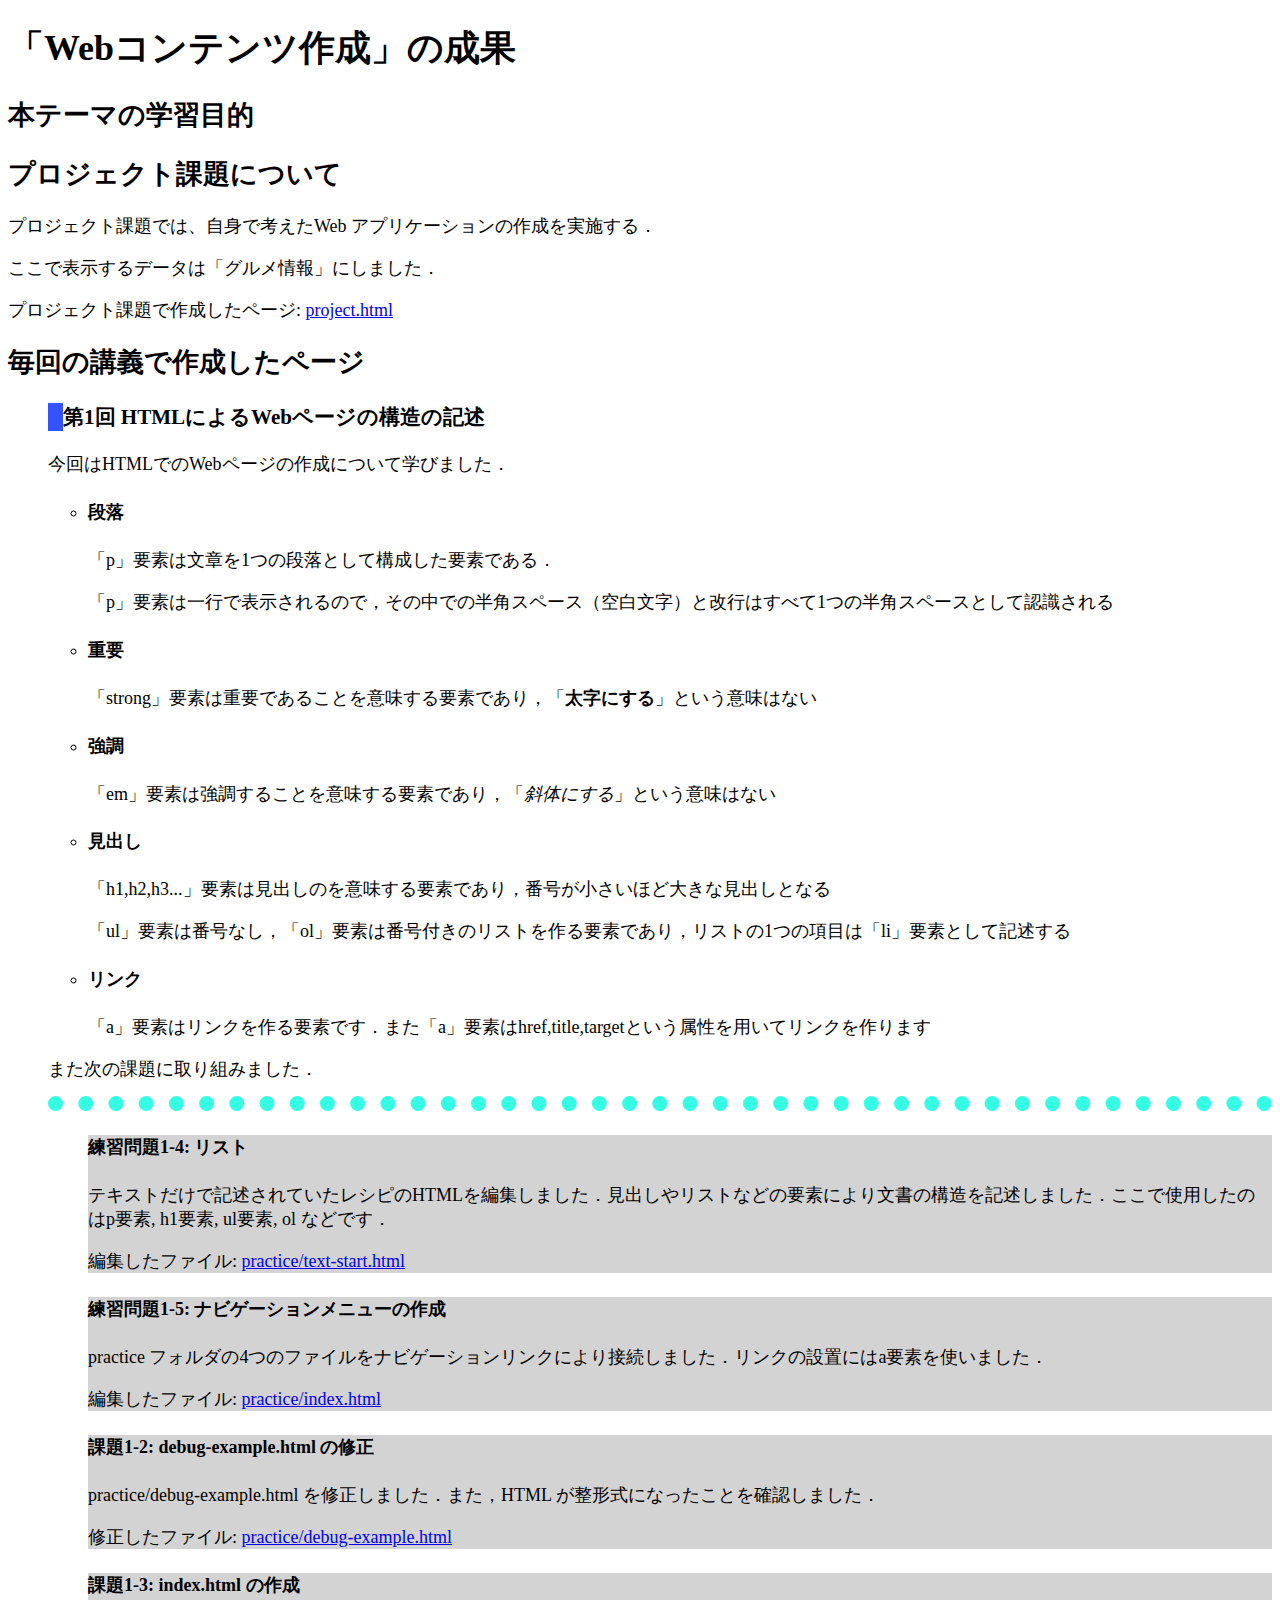
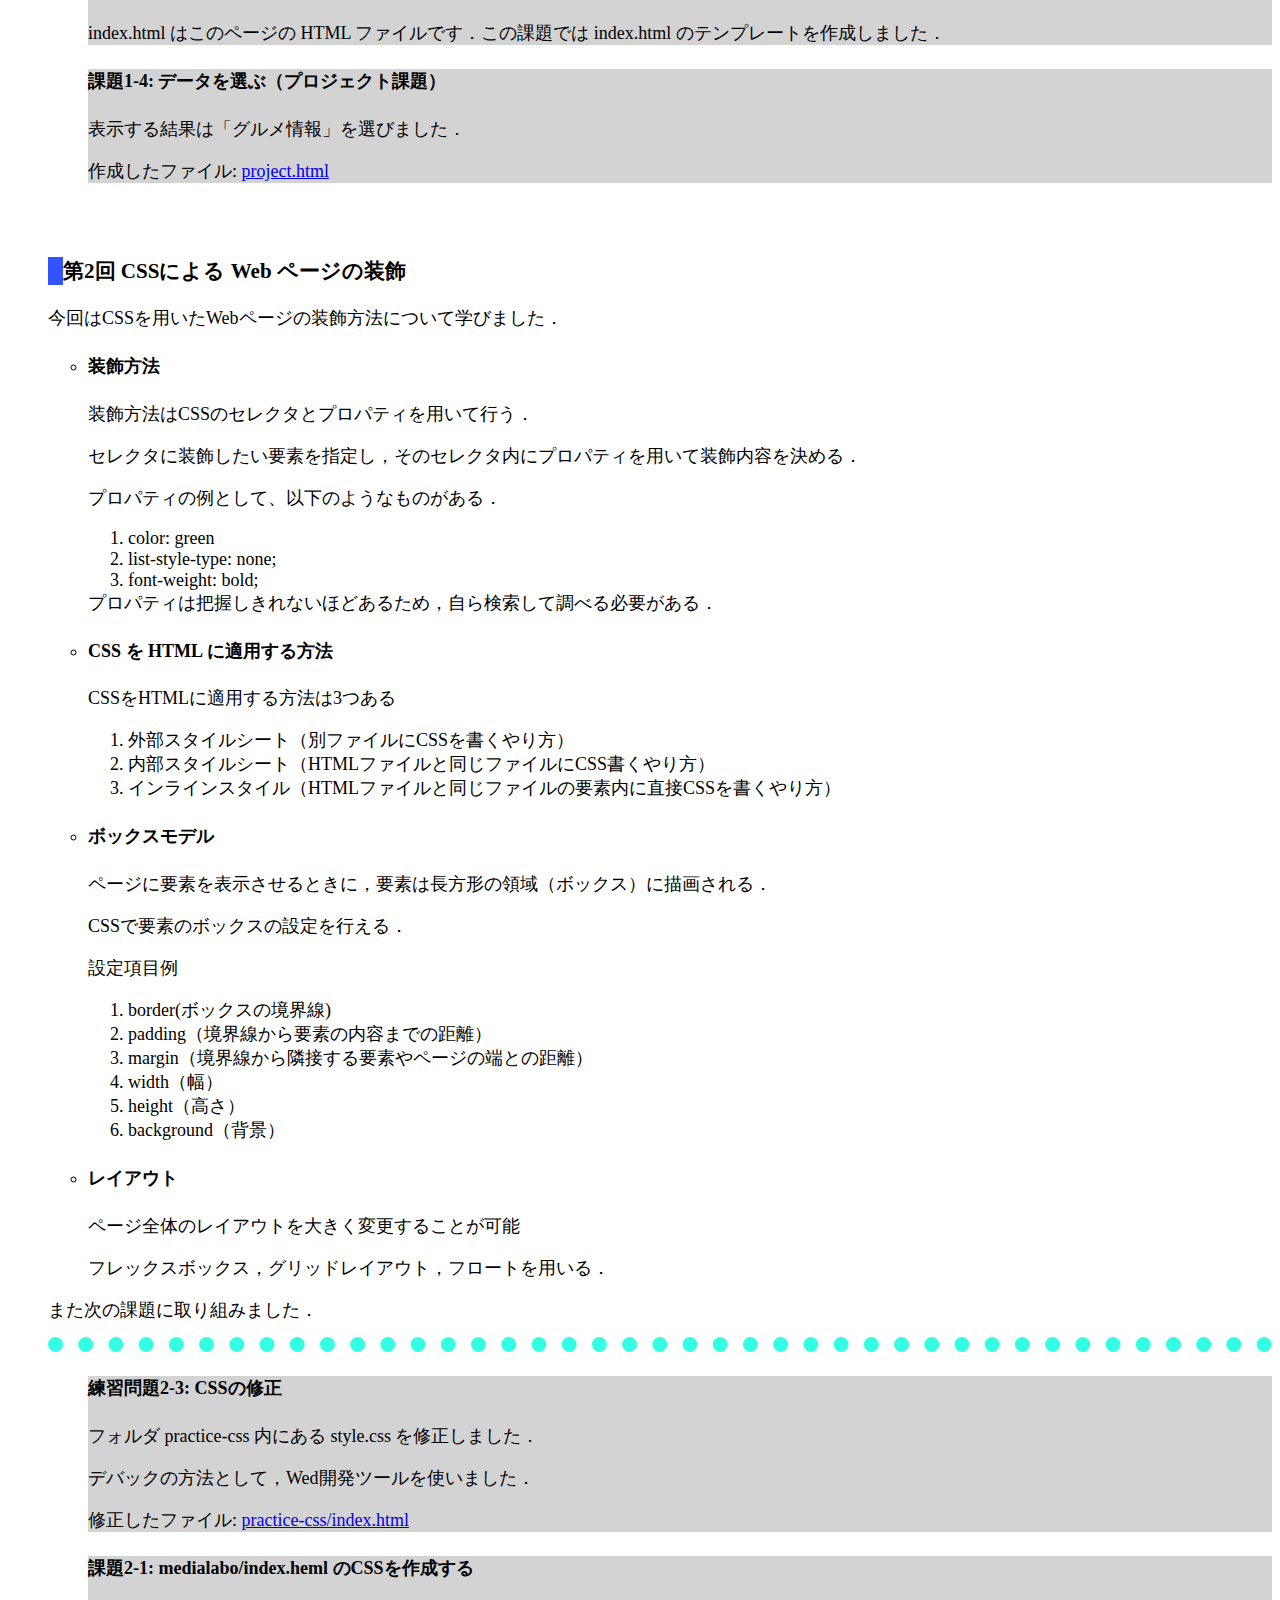
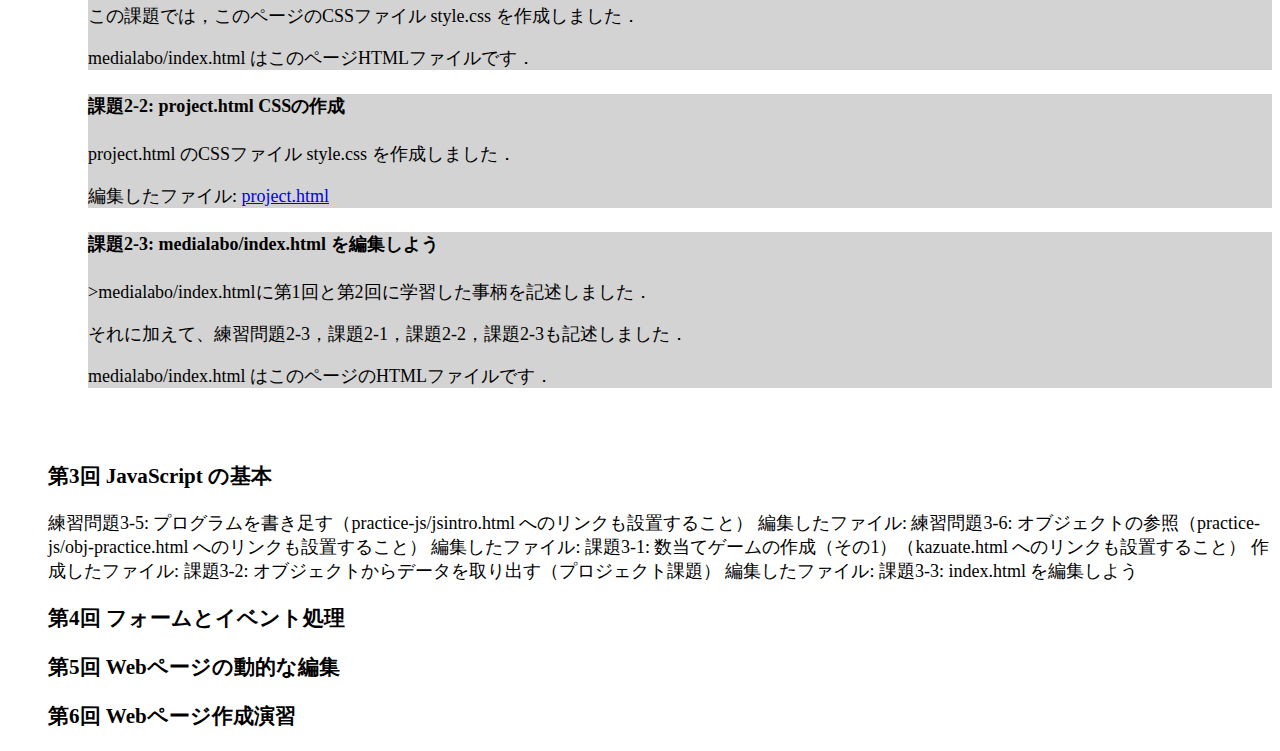
==== index.html @ 6d7543df "第9回　授業" ====
<!DOCTYPE html>
<html>
  <head>
    <meta charset="utf-8">
    <title>My test page</title>
    <link rel="stylesheet" href="style.css">
  </head>
  <body>
    <h1>「Webコンテンツ作成」の成果</h1>
    <h2>本テーマの学習目的</h2>
    <h2>プロジェクト課題について</h2>
    <p>プロジェクト課題では、自身で考えたWeb アプリケーションの作成を実施する．</p>
    <p>ここで表示するデータは「グルメ情報」にしました．</p>
    <p>プロジェクト課題で作成したページ: <a href="project.html" title="project.htmlへのリンク" target="_blank">project.html</a></p>
    <h2>毎回の講義で作成したページ</h2>
    <ul>
      <li class="delete-marker padding-bottom">
        <h3 class = "yokosen">第1回 HTMLによるWebページの構造の記述</h3>
        <p>今回はHTMLでのWebページの作成について学びました．</p>
        <ul>
          <li>
            <h4>段落</h4>
            <p>「p」要素は文章を1つの段落として構成した要素である．</p>
            <p>「p」要素は一行で表示されるので，その中での半角スペース（空白文字）と改行はすべて1つの半角スペースとして認識される</p>
          </li>
          <li>
            <h4>重要</h4>
            <p>「strong」要素は重要であることを意味する要素であり，「<strong>太字にする</strong>」という意味はない</p>
          </li>
          <li>
            <h4>強調</h4>
            <p>「em」要素は強調することを意味する要素であり，「<em>斜体にする</em>」という意味はない</p>
          </li>
          <li>
            <h4>見出し</h4>
            <p>「h1,h2,h3...」要素は見出しのを意味する要素であり，番号が小さいほど大きな見出しとなる</p>
            <p>「ul」要素は番号なし，「ol」要素は番号付きのリストを作る要素であり，リストの1つの項目は「li」要素として記述する</p>
          </li>
          <li>
            <h4>リンク</h4>
            <p>「a」要素はリンクを作る要素です．また「a」要素はhref,title,targetという属性を用いてリンクを作ります</p>
          </li>
        </ul>
        <p class="bottom-border">また次の課題に取り組みました．</p>

        <ol>
          <li class = "special delete-marker">
            <h4>練習問題1-4: リスト</h4>
            <p>テキストだけで記述されていたレシピのHTMLを編集しました．見出しやリストなどの要素により文書の構造を記述しました．ここで使用したのはp要素, h1要素, ul要素, ol などです．</p>
            <p>編集したファイル: <a href="practice/text-start.html" title="practice/text-start.html;;へのリンク" target="_blank">practice/text-start.html</a></p>
          </li>
          <li class = "special delete-marker">
            <h4>練習問題1-5: ナビゲーションメニューの作成</h4>
            <p>practice フォルダの4つのファイルをナビゲーションリンクにより接続しました．リンクの設置にはa要素を使いました．</p>
            <p>編集したファイル: <a href="practice/index.html" title="practice/index.htmlへのリンク" target="_blank">practice/index.html</a></p>
          </li>
          <li class = "special delete-marker">
            <h4>課題1-2: debug-example.html の修正</h4>
            <p>practice/debug-example.html を修正しました．また，HTML が整形式になったことを確認しました．</p>
            <p>修正したファイル: <a href="practice/debug-example.html" title="practice/debug-example.htmlへのリンク" target="_blank">practice/debug-example.html</a></p>
          </li>
          <li class = "special delete-marker">
            <h4>課題1-3: index.html の作成</h4>
            <p>index.html はこのページの HTML ファイルです．この課題では index.html のテンプレートを作成しました．</p>
          </li>
          <li class = "special delete-marker">
            <h4>課題1-4: データを選ぶ（プロジェクト課題）</h4>
            <p>表示する結果は「グルメ情報」を選びました．</p>
            <p>作成したファイル: <a href="project.html" title="project.htmlへのリンク" target="_blank">project.html</a></p>
          </li>
        </ol>
      </ol>
      <li class="delete-marker padding-bottom">
        <h3 class = "yokosen">第2回 CSSによる Web ページの装飾</h3>
        <p>今回はCSSを用いたWebページの装飾方法について学びました．</p>
        <ul>
          <li>
            <h4>装飾方法</h4>
            <p>装飾方法はCSSのセレクタとプロパティを用いて行う．</p>
            <p>セレクタに装飾したい要素を指定し，そのセレクタ内にプロパティを用いて装飾内容を決める．</p>
            <p>プロパティの例として、以下のようなものがある．</p>
            <ol>
              <li>color: green</li>
              <li>list-style-type: none;</li>
              <li>font-weight: bold;</li>
            </ol>
            プロパティは把握しきれないほどあるため，自ら検索して調べる必要がある．
          </li>
          <li>
            <h4>CSS を HTML に適用する方法</h4>
            <p>CSSをHTMLに適用する方法は3つある</p>
            <ol>
              <li>外部スタイルシート（別ファイルにCSSを書くやり方）</li>
              <li>内部スタイルシート（HTMLファイルと同じファイルにCSS書くやり方）</li>
              <li>インラインスタイル（HTMLファイルと同じファイルの要素内に直接CSSを書くやり方）</li>
            </ol>
          </li>
          <li>
            <h4>ボックスモデル</h4>
            <p>ページに要素を表示させるときに，要素は長方形の領域（ボックス）に描画される．</p>
            <p>CSSで要素のボックスの設定を行える．</p>
            <p>設定項目例</p>
            <ol>
              <li>border(ボックスの境界線)</li>
              <li>padding（境界線から要素の内容までの距離）</li>
              <li>margin（境界線から隣接する要素やページの端との距離）</li>
              <li>width（幅）</li>
              <li>height（高さ）</li>
              <li>background（背景）</li>
            </ol>
          </li>

          <li>
            <h4>レイアウト</h4>
            <p>ページ全体のレイアウトを大きく変更することが可能</p>
            <p>フレックスボックス，グリッドレイアウト，フロートを用いる．</p>
          </li>
        </ul>
        <p class="bottom-border">また次の課題に取り組みました．</p>


        <ol>
          <li class = "special delete-marker">
            <h4>練習問題2-3: CSSの修正</h4>
            <p>フォルダ practice-css 内にある style.css を修正しました．</p>
            <p>デバックの方法として，Wed開発ツールを使いました．</p>
            <p>修正したファイル: <a href="practice-css/index.html" title="practice-css/index.htmlへのリンク" target="_blank">practice-css/index.html</a></p>
          </li>
          <li class = "special delete-marker">
            <h4>課題2-1: medialabo/index.heml のCSSを作成する</h4>
            <p>この課題では，このページのCSSファイル style.css を作成しました．</p>
            <p>medialabo/index.html はこのページHTMLファイルです．</p>
          </li>
          <li class = "special delete-marker">
            <h4>課題2-2: project.html CSSの作成</h4>
            <p>project.html のCSSファイル style.css を作成しました．</p>
            <p>編集したファイル: <a href="project.html" title="project.htmlへのリンク" target="_blank">project.html</a></p>
          </li>
          <li class = "special delete-marker">
            <h4>課題2-3: medialabo/index.html を編集しよう</h4>
            <p>>medialabo/index.htmlに第1回と第2回に学習した事柄を記述しました．</p>
            <p>それに加えて、練習問題2-3，課題2-1，課題2-2，課題2-3も記述しました．</p>
            <p>medialabo/index.html はこのページのHTMLファイルです．</p>
          </li>
        </ol>
      </li>
      <h3>第3回 JavaScript の基本</h3>
      
      練習問題3-5: プログラムを書き足す（practice-js/jsintro.html へのリンクも設置すること）
      編集したファイル:
      練習問題3-6: オブジェクトの参照（practice-js/obj-practice.html へのリンクも設置すること）
      編集したファイル:
      課題3-1: 数当てゲームの作成（その1）（kazuate.html へのリンクも設置すること）
      作成したファイル:
      課題3-2: オブジェクトからデータを取り出す（プロジェクト課題）
      編集したファイル:
      課題3-3: index.html を編集しよう

      <h3>第4回 フォームとイベント処理</h3>
      <h3>第5回 Webページの動的な編集</h3>
      <h3>第6回 Webページ作成演習</h3>
    </ul>
  </body>
</html>
---- style.css ----
.special{
    background-color: rgb(211, 211, 211);
}

.yokosen{
    border-left: 4mm solid rgb(52, 82, 255);
}

html{
    font-size: 18px;
}

.delete-marker {
    list-style: none;
}

.bottom-border{
    border-bottom-width: 15px;
    padding-bottom: 15px;
    border-bottom: 4mm dotted rgb(52, 255, 228)
}

.padding-bottom{
    padding-bottom: 35px;
}
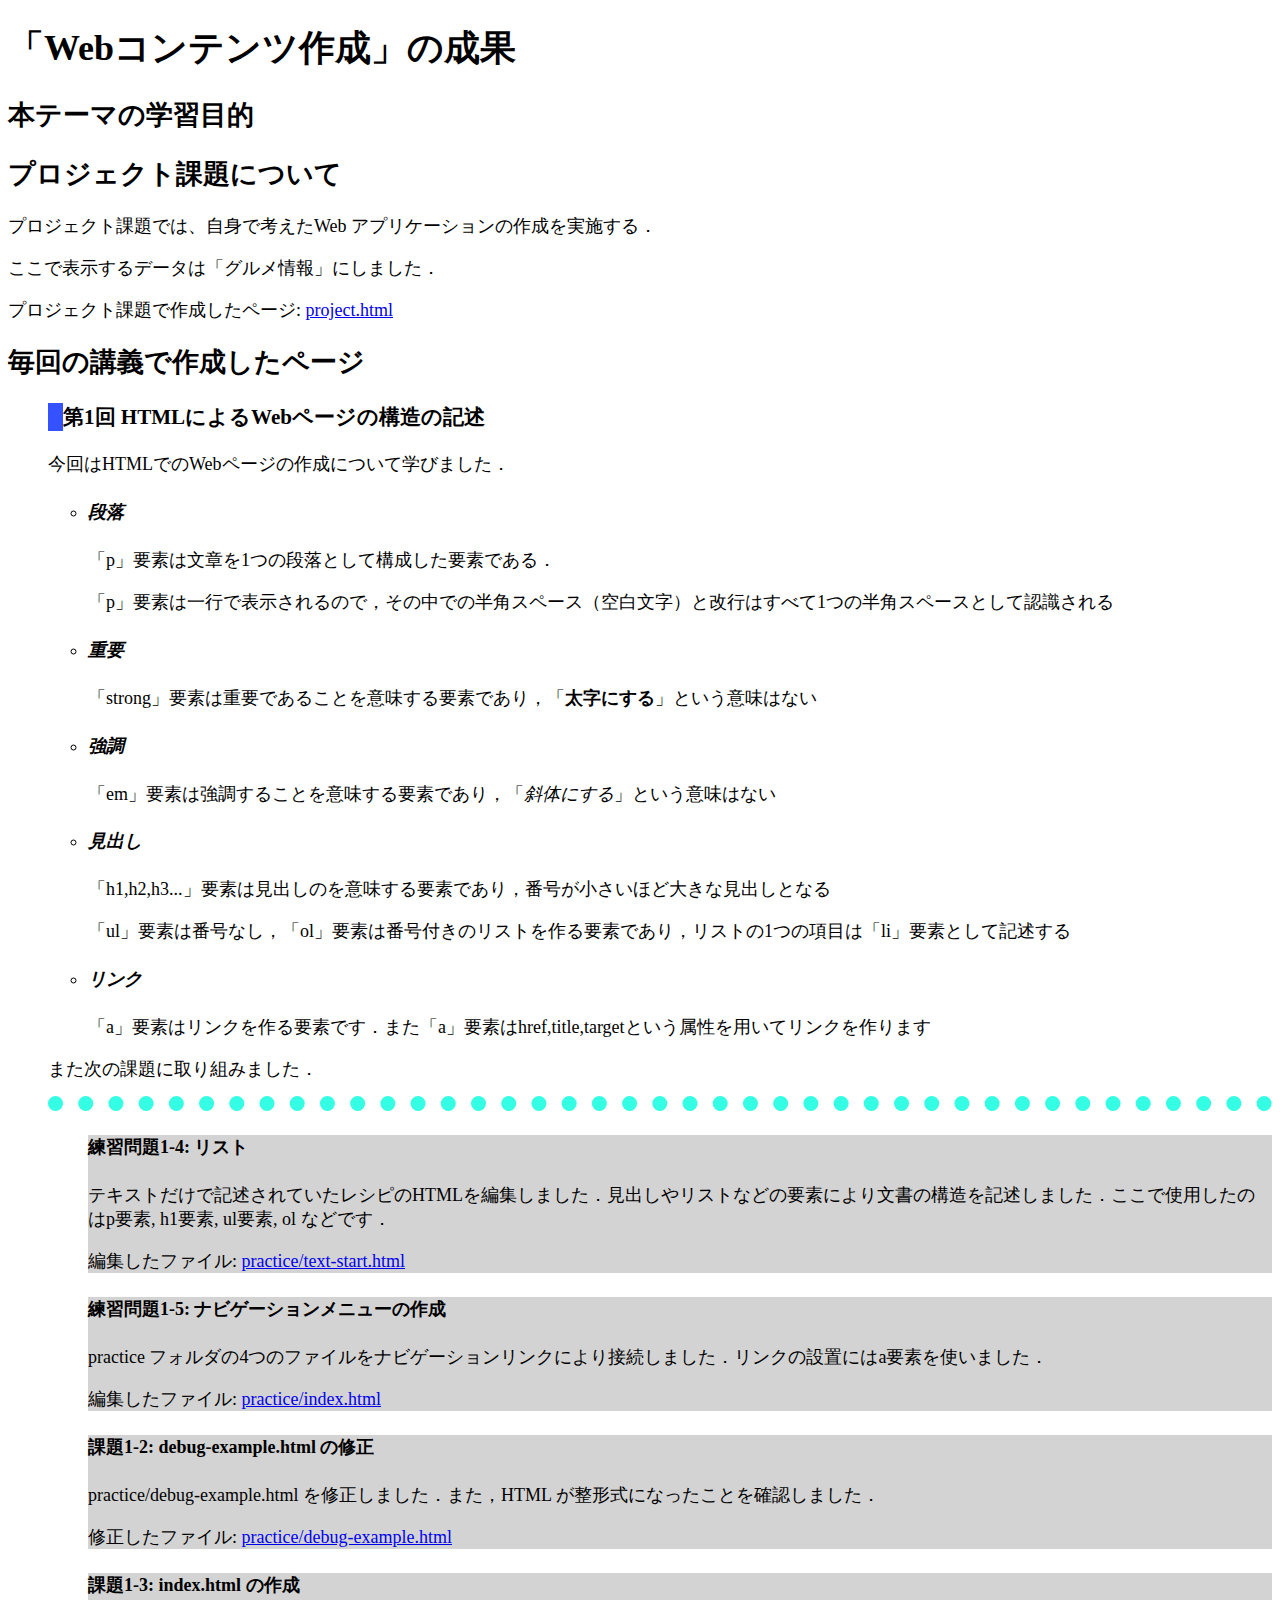
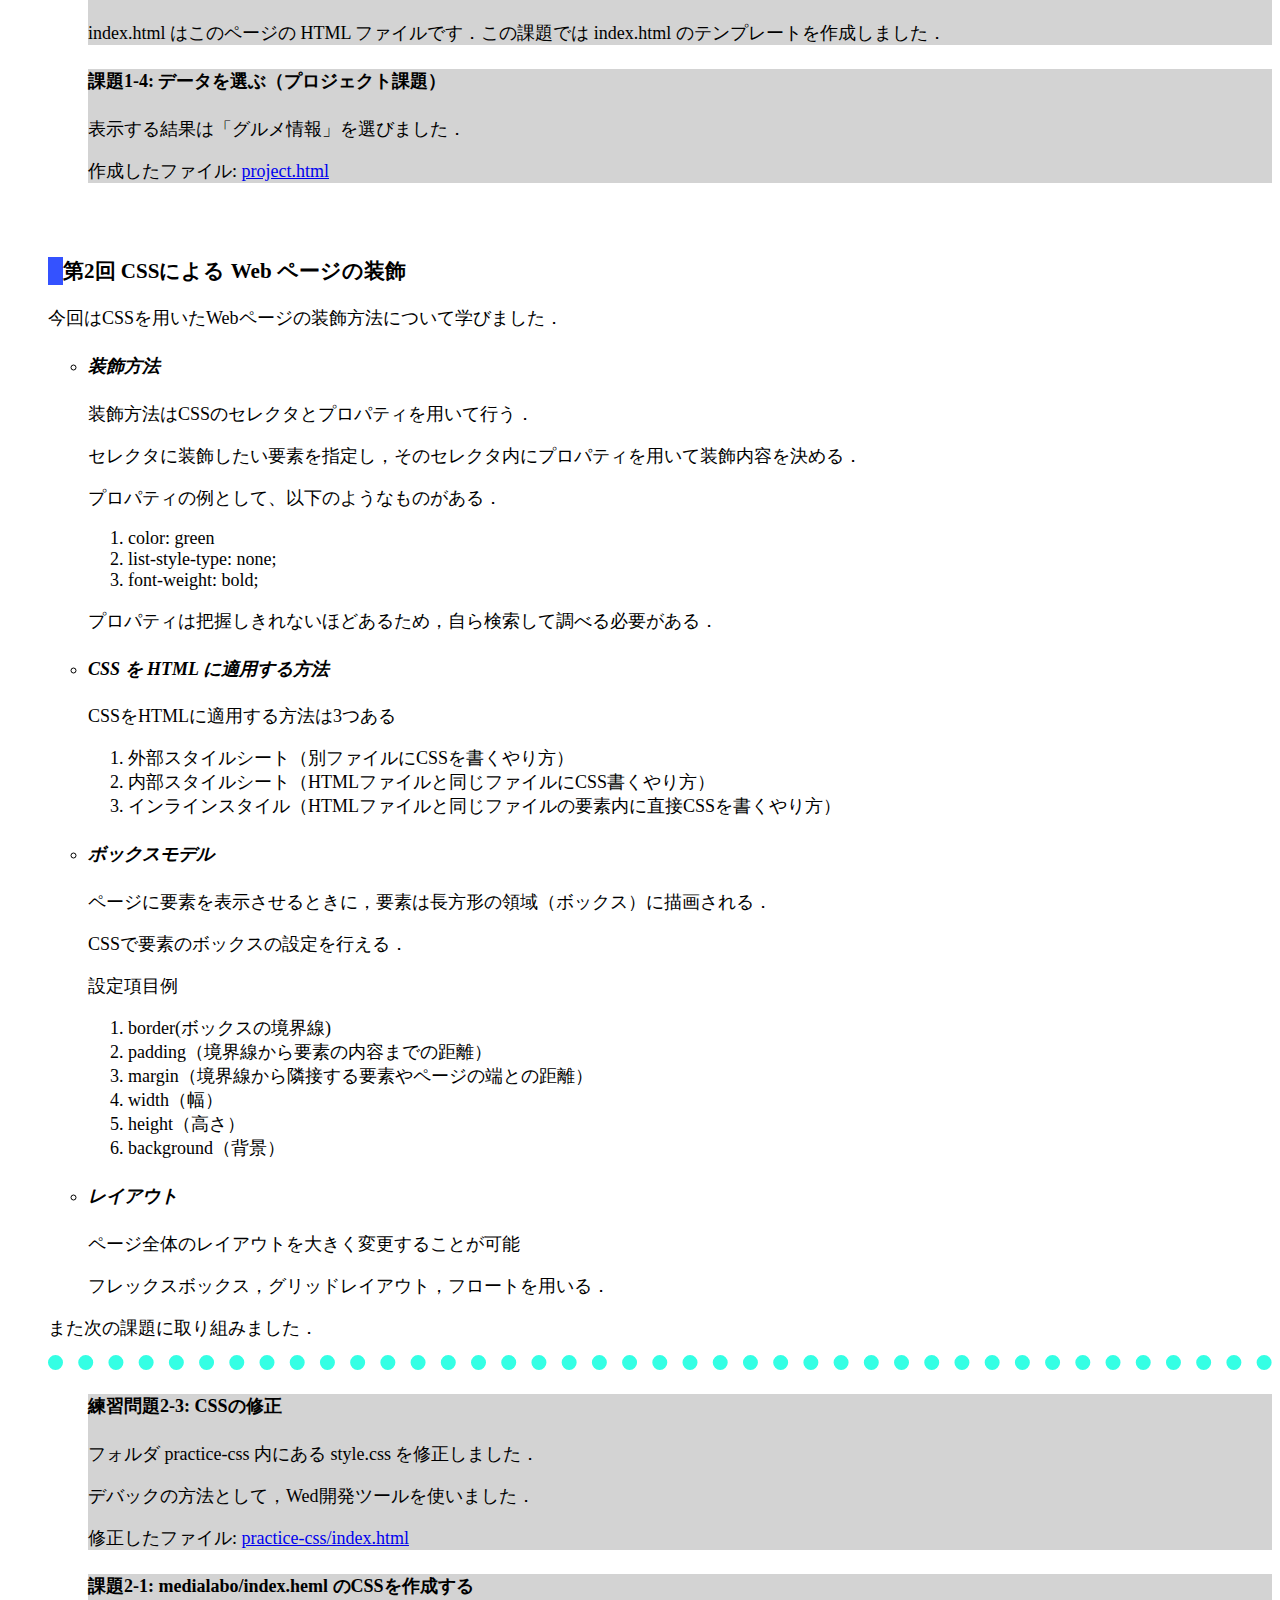
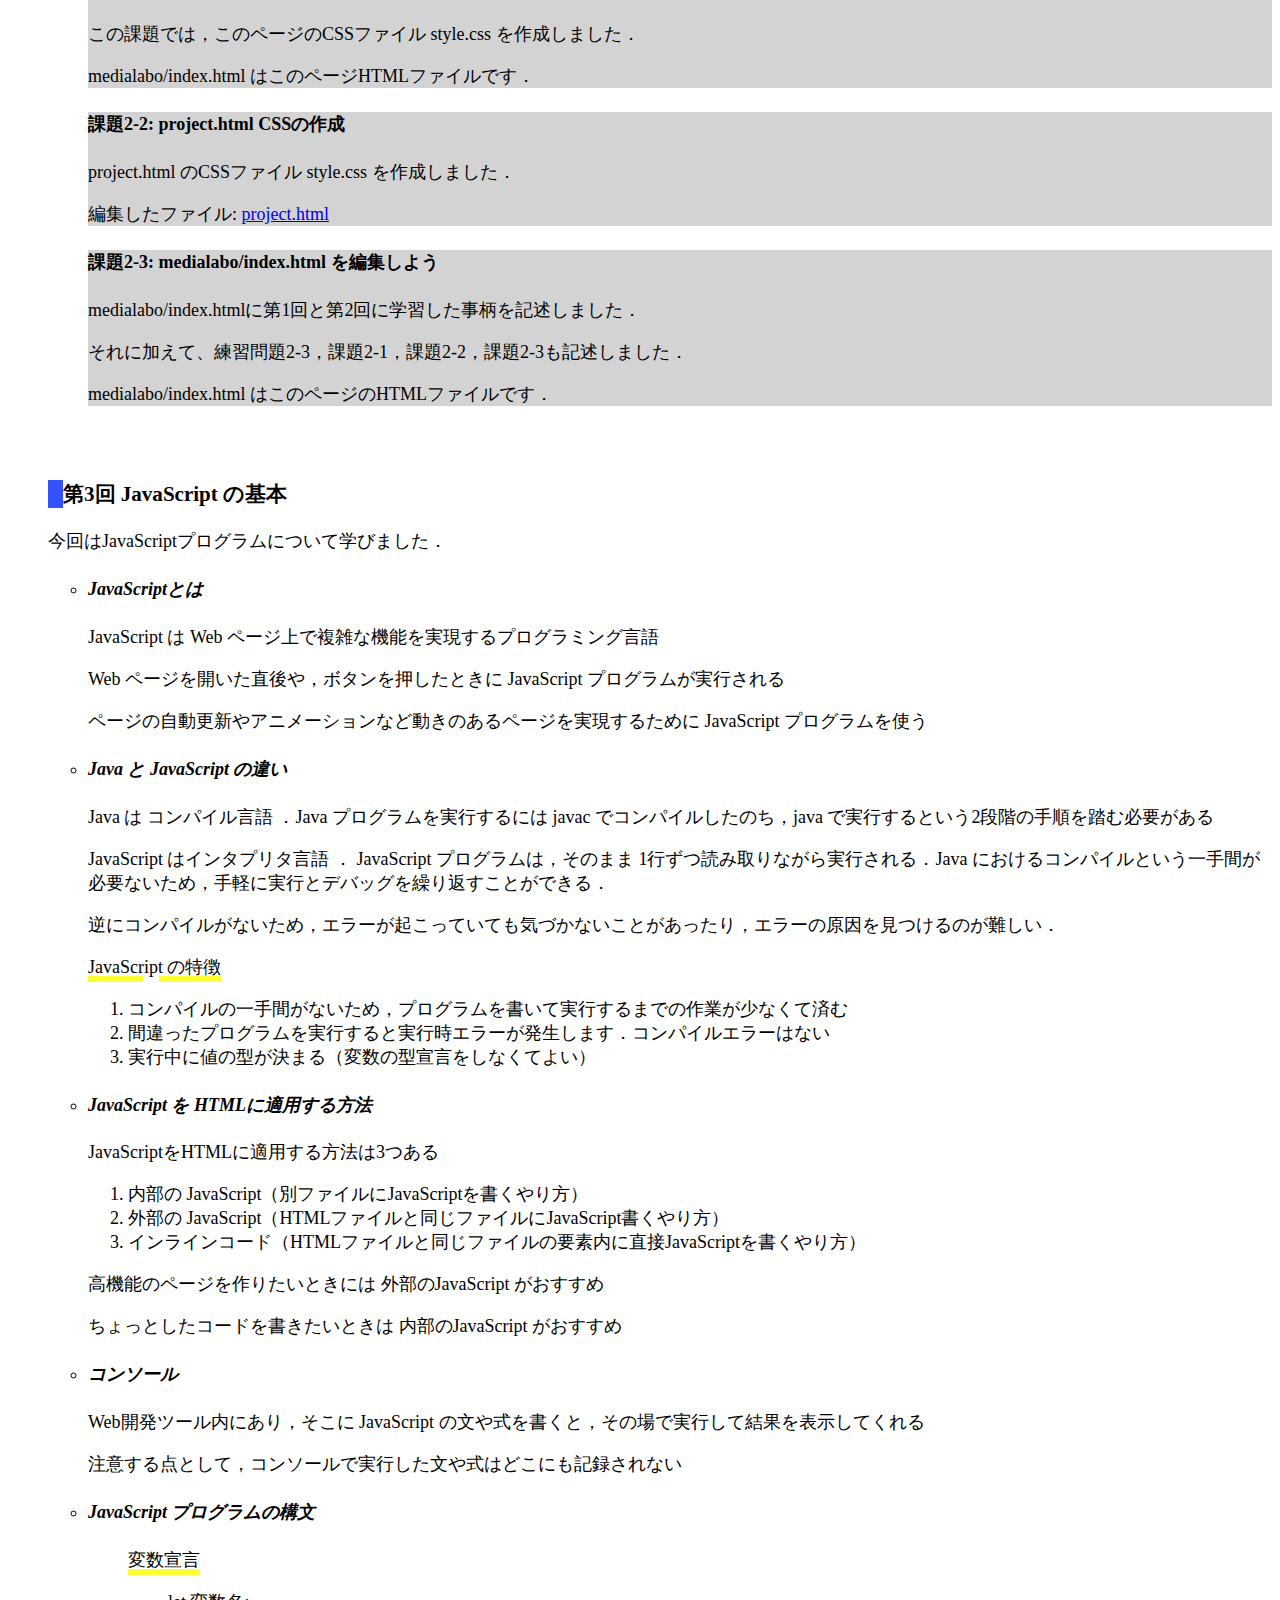
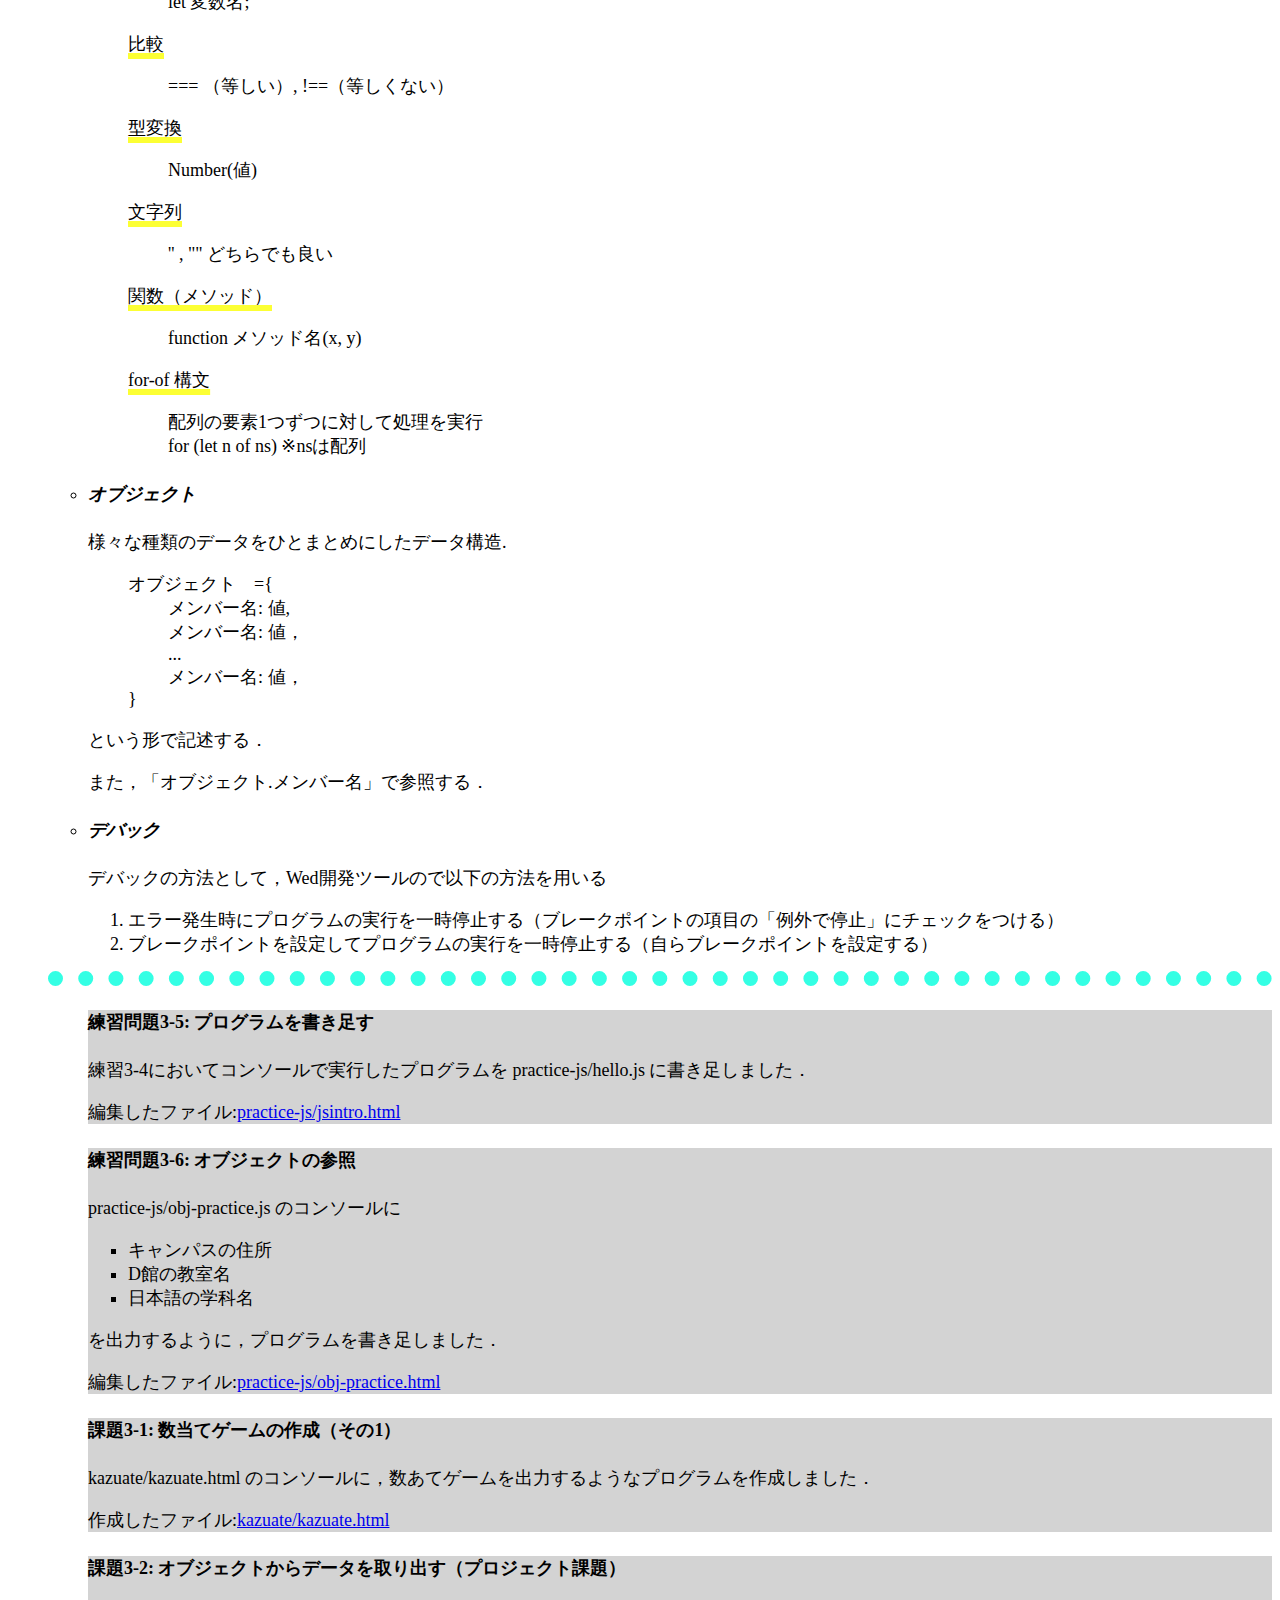
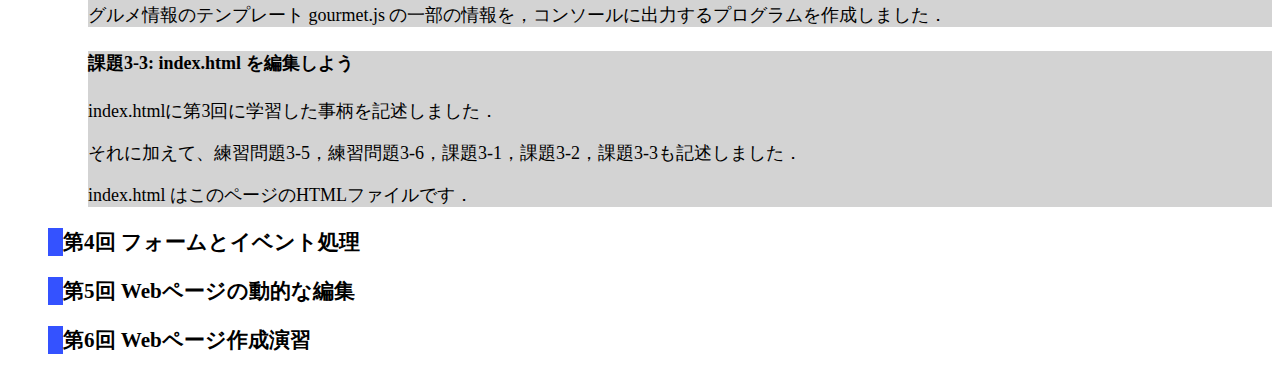
==== commit e57eb401: "第10回　宿題" ====
--- a/index.html
+++ b/index.html
@@ -19,25 +19,25 @@
         <p>今回はHTMLでのWebページの作成について学びました．</p>
         <ul>
           <li>
-            <h4>段落</h4>
+            <h4><strong><em>段落</em></strong></h4>
             <p>「p」要素は文章を1つの段落として構成した要素である．</p>
             <p>「p」要素は一行で表示されるので，その中での半角スペース（空白文字）と改行はすべて1つの半角スペースとして認識される</p>
           </li>
           <li>
-            <h4>重要</h4>
+            <h4><strong><em>重要</em></strong></h4>
             <p>「strong」要素は重要であることを意味する要素であり，「<strong>太字にする</strong>」という意味はない</p>
           </li>
           <li>
-            <h4>強調</h4>
+            <h4><strong><em>強調</em></strong></h4>
             <p>「em」要素は強調することを意味する要素であり，「<em>斜体にする</em>」という意味はない</p>
           </li>
           <li>
-            <h4>見出し</h4>
+            <h4><strong><em>見出し</em></strong></h4>
             <p>「h1,h2,h3...」要素は見出しのを意味する要素であり，番号が小さいほど大きな見出しとなる</p>
             <p>「ul」要素は番号なし，「ol」要素は番号付きのリストを作る要素であり，リストの1つの項目は「li」要素として記述する</p>
           </li>
           <li>
-            <h4>リンク</h4>
+            <h4><strong><em>リンク</em></strong></h4>
             <p>「a」要素はリンクを作る要素です．また「a」要素はhref,title,targetという属性を用いてリンクを作ります</p>
           </li>
         </ul>
@@ -75,7 +75,7 @@
         <p>今回はCSSを用いたWebページの装飾方法について学びました．</p>
         <ul>
           <li>
-            <h4>装飾方法</h4>
+            <h4><strong><em>装飾方法</em></strong></h4>
             <p>装飾方法はCSSのセレクタとプロパティを用いて行う．</p>
             <p>セレクタに装飾したい要素を指定し，そのセレクタ内にプロパティを用いて装飾内容を決める．</p>
             <p>プロパティの例として、以下のようなものがある．</p>
@@ -84,10 +84,10 @@
               <li>list-style-type: none;</li>
               <li>font-weight: bold;</li>
             </ol>
-            プロパティは把握しきれないほどあるため，自ら検索して調べる必要がある．
-          </li>
-          <li>
-            <h4>CSS を HTML に適用する方法</h4>
+            <p>プロパティは把握しきれないほどあるため，自ら検索して調べる必要がある．</p>
+          </li>
+          <li>
+            <h4><strong><em>CSS を HTML に適用する方法</em></strong></h4>
             <p>CSSをHTMLに適用する方法は3つある</p>
             <ol>
               <li>外部スタイルシート（別ファイルにCSSを書くやり方）</li>
@@ -96,7 +96,7 @@
             </ol>
           </li>
           <li>
-            <h4>ボックスモデル</h4>
+            <h4><strong><em>ボックスモデル</em></strong></h4>
             <p>ページに要素を表示させるときに，要素は長方形の領域（ボックス）に描画される．</p>
             <p>CSSで要素のボックスの設定を行える．</p>
             <p>設定項目例</p>
@@ -111,7 +111,7 @@
           </li>
 
           <li>
-            <h4>レイアウト</h4>
+            <h4><strong><em>レイアウト</em></strong></h4>
             <p>ページ全体のレイアウトを大きく変更することが可能</p>
             <p>フレックスボックス，グリッドレイアウト，フロートを用いる．</p>
           </li>
@@ -138,27 +138,155 @@
           </li>
           <li class = "special delete-marker">
             <h4>課題2-3: medialabo/index.html を編集しよう</h4>
-            <p>>medialabo/index.htmlに第1回と第2回に学習した事柄を記述しました．</p>
+            <p>medialabo/index.htmlに第1回と第2回に学習した事柄を記述しました．</p>
             <p>それに加えて、練習問題2-3，課題2-1，課題2-2，課題2-3も記述しました．</p>
             <p>medialabo/index.html はこのページのHTMLファイルです．</p>
           </li>
         </ol>
       </li>
-      <h3>第3回 JavaScript の基本</h3>
-      
-      練習問題3-5: プログラムを書き足す（practice-js/jsintro.html へのリンクも設置すること）
-      編集したファイル:
-      練習問題3-6: オブジェクトの参照（practice-js/obj-practice.html へのリンクも設置すること）
-      編集したファイル:
-      課題3-1: 数当てゲームの作成（その1）（kazuate.html へのリンクも設置すること）
-      作成したファイル:
-      課題3-2: オブジェクトからデータを取り出す（プロジェクト課題）
-      編集したファイル:
-      課題3-3: index.html を編集しよう
-
-      <h3>第4回 フォームとイベント処理</h3>
-      <h3>第5回 Webページの動的な編集</h3>
-      <h3>第6回 Webページ作成演習</h3>
+      <h3 class = "yokosen">第3回 JavaScript の基本</h3>
+      <p>今回はJavaScriptプログラムについて学びました．</p>
+      <ul class="bottom-border">
+        <li>
+          <h4><em>JavaScriptとは</em></h4>
+          <p>JavaScript は Web ページ上で複雑な機能を実現するプログラミング言語</p>
+          <p>Web ページを開いた直後や，ボタンを押したときに JavaScript プログラムが実行される</p>
+          <p>ページの自動更新やアニメーションなど動きのあるページを実現するために JavaScript プログラムを使う</p>
+        </li>
+        <li>
+          <h4><em>Java と JavaScript の違い</em></h4>
+          <p>Java は コンパイル言語 ．Java プログラムを実行するには javac でコンパイルしたのち，java で実行するという2段階の手順を踏む必要がある</p>
+          <p>JavaScript はインタプリタ言語 ． JavaScript プログラムは，そのまま 1行ずつ読み取りながら実行される．Java におけるコンパイルという一手間が必要ないため，手軽に実行とデバッグを繰り返すことができる．</p>
+          <p>逆にコンパイルがないため，エラーが起こっていても気づかないことがあったり，エラーの原因を見つけるのが難しい．</p>
+          <p class = "bottom">JavaScript の特徴</p>
+          <ol>
+            <li>コンパイルの一手間がないため，プログラムを書いて実行するまでの作業が少なくて済む</li>
+            <li>間違ったプログラムを実行すると実行時エラーが発生します．コンパイルエラーはない</li>
+            <li>実行中に値の型が決まる（変数の型宣言をしなくてよい）</li>
+          </ol>
+        </li>
+        <li>
+          <h4><em>JavaScript を HTMLに適用する方法</em></h4>
+          <p>JavaScriptをHTMLに適用する方法は3つある</p>
+          <ol>
+            <li>内部の JavaScript（別ファイルにJavaScriptを書くやり方）</li>
+            <li>外部の JavaScript（HTMLファイルと同じファイルにJavaScript書くやり方）</li>
+            <li>インラインコード（HTMLファイルと同じファイルの要素内に直接JavaScriptを書くやり方）</li>
+          </ol>
+          <p>高機能のページを作りたいときには 外部のJavaScript がおすすめ</p>
+          <p>ちょっとしたコードを書きたいときは 内部のJavaScript がおすすめ</p>
+        </li>
+        <li>
+          <h4><em>コンソール</em></h4>
+          <p>Web開発ツール内にあり，そこに JavaScript の文や式を書くと，その場で実行して結果を表示してくれる</p>
+          <p>注意する点として，コンソールで実行した文や式はどこにも記録されない</p>
+        </li>
+        <li>
+          <h4><em>JavaScript プログラムの構文</em></h4>
+          <ol>
+            <li class = "delete-marker">
+              <p class = "bottom">変数宣言</p>
+              <ol  class = "delete-marker">
+                <li>let 変数名;</li>
+              </ol>
+            </li>
+            <li class = "delete-marker">
+              <p class = "bottom">比較</p>
+              <ol class = "delete-marker">
+                <li>=== （等しい）, !==（等しくない）</li>
+              </ol>
+            </li>
+            <li class = "delete-marker">
+              <p class = "bottom">型変換</p>
+              <ol class = "delete-marker">
+                <li>Number(値)</li>
+              </ol>
+            </li>
+            <li class = "delete-marker">
+              <p class = "bottom">文字列</p>
+              <ol class = "delete-marker">
+                <li>'' , "" どちらでも良い</li>
+              </ol>
+            </li>
+            <li class = "delete-marker">
+                <p class = "bottom">関数（メソッド）</p>
+                <ol class = "delete-marker">
+                  <li>function メソッド名(x, y)</li>
+                </ol>
+            </li>
+            <li class = "delete-marker">
+               <p class = "bottom">for-of 構文</p>
+               <ol class = "delete-marker">
+                 <li>配列の要素1つずつに対して処理を実行</li>
+                 <li>for (let n of ns) ※nsは配列</li>
+               </ol>
+            </li>
+          </ol>
+        </li>
+        <li>
+          <h4><em>オブジェクト</em></h4>
+          <p>様々な種類のデータをひとまとめにしたデータ構造.</p>
+          <ul>
+            <li class = "delete-marker">オブジェクト　={</li>
+              <ul>
+                <li class = "delete-marker">メンバー名: 値,</li>
+                <li class = "delete-marker">メンバー名: 値，</li>
+                <li class = "delete-marker">...</li>
+                <li class = "delete-marker">メンバー名: 値，</li>
+              </ul>
+            <li class = "delete-marker">}</li>
+          </ul>
+          <p>という形で記述する．</p>
+          <p>また，「オブジェクト.メンバー名」で参照する．</p>
+        </li>
+        <li>
+          <h4><em>デバック</em></h4>
+          <p>デバックの方法として，Wed開発ツールので以下の方法を用いる</p>
+          <ol>
+            <li>エラー発生時にプログラムの実行を一時停止する（ブレークポイントの項目の「例外で停止」にチェックをつける）</li>
+            <li>ブレークポイントを設定してプログラムの実行を一時停止する（自らブレークポイントを設定する）</li>
+          </ol>
+        </li>
+      </ul>
+
+
+      <ol>
+        <li class = "special delete-marker">
+          <h4>練習問題3-5: プログラムを書き足す</h4>
+          <p>練習3-4においてコンソールで実行したプログラムを practice-js/hello.js に書き足しました．</p>
+          <p>編集したファイル:<a href="practice-js/jsintro.html" title="practice-js/jsintro.htmlへのリンク" target="_blank">practice-js/jsintro.html</a></p>
+        </li>
+        <li class = "special delete-marker">
+          <h4>練習問題3-6: オブジェクトの参照</h4>
+          <p>practice-js/obj-practice.js のコンソールに</p>
+          <ul>
+            <li>キャンパスの住所</li>
+            <li>D館の教室名</li>
+            <li>日本語の学科名</li>
+          </ul>
+          <p>を出力するように，プログラムを書き足しました．</p>
+          <p>編集したファイル:<a href="practice-js/obj-practice.html" title="practice-js/obj-practice.htmlへのリンク" target="_blank">practice-js/obj-practice.html</a></p>
+        </li>
+        <li class = "special delete-marker">
+          <h4>課題3-1: 数当てゲームの作成（その1）</h4>
+          kazuate/kazuate.html のコンソールに，数あてゲームを出力するようなプログラムを作成しました．
+          <p>作成したファイル:<a href="kazuate/kazuate.html" title="kazuate/kazuate.htmlへのリンク" target="_blank">kazuate/kazuate.html</a></p>
+        </li>
+        <li class = "special delete-marker">
+          <h4>課題3-2: オブジェクトからデータを取り出す（プロジェクト課題）</h4>
+          <p>グルメ情報のテンプレート gourmet.js の一部の情報を，コンソールに出力するプログラムを作成しました．</p>
+        </li>
+        <li class = "special delete-marker">
+          <h4>課題3-3: index.html を編集しよう</h4>
+          <p>index.htmlに第3回に学習した事柄を記述しました．</p>
+          <p>それに加えて、練習問題3-5，練習問題3-6，課題3-1，課題3-2，課題3-3も記述しました．</p>
+          <p>index.html はこのページのHTMLファイルです．</p>
+        </li>
+      </ol>
+
+      <h3 class = "yokosen">第4回 フォームとイベント処理</h3>
+      <h3 class = "yokosen">第5回 Webページの動的な編集</h3>
+      <h3 class = "yokosen">第6回 Webページ作成演習</h3>
     </ul>
   </body>
 </html>--- a/style.css
+++ b/style.css
@@ -4,6 +4,10 @@
 
 .yokosen{
     border-left: 4mm solid rgb(52, 82, 255);
+}
+
+.bottom{
+    text-decoration: underline 1.5mm rgb(252, 255, 52);
 }
 
 html{
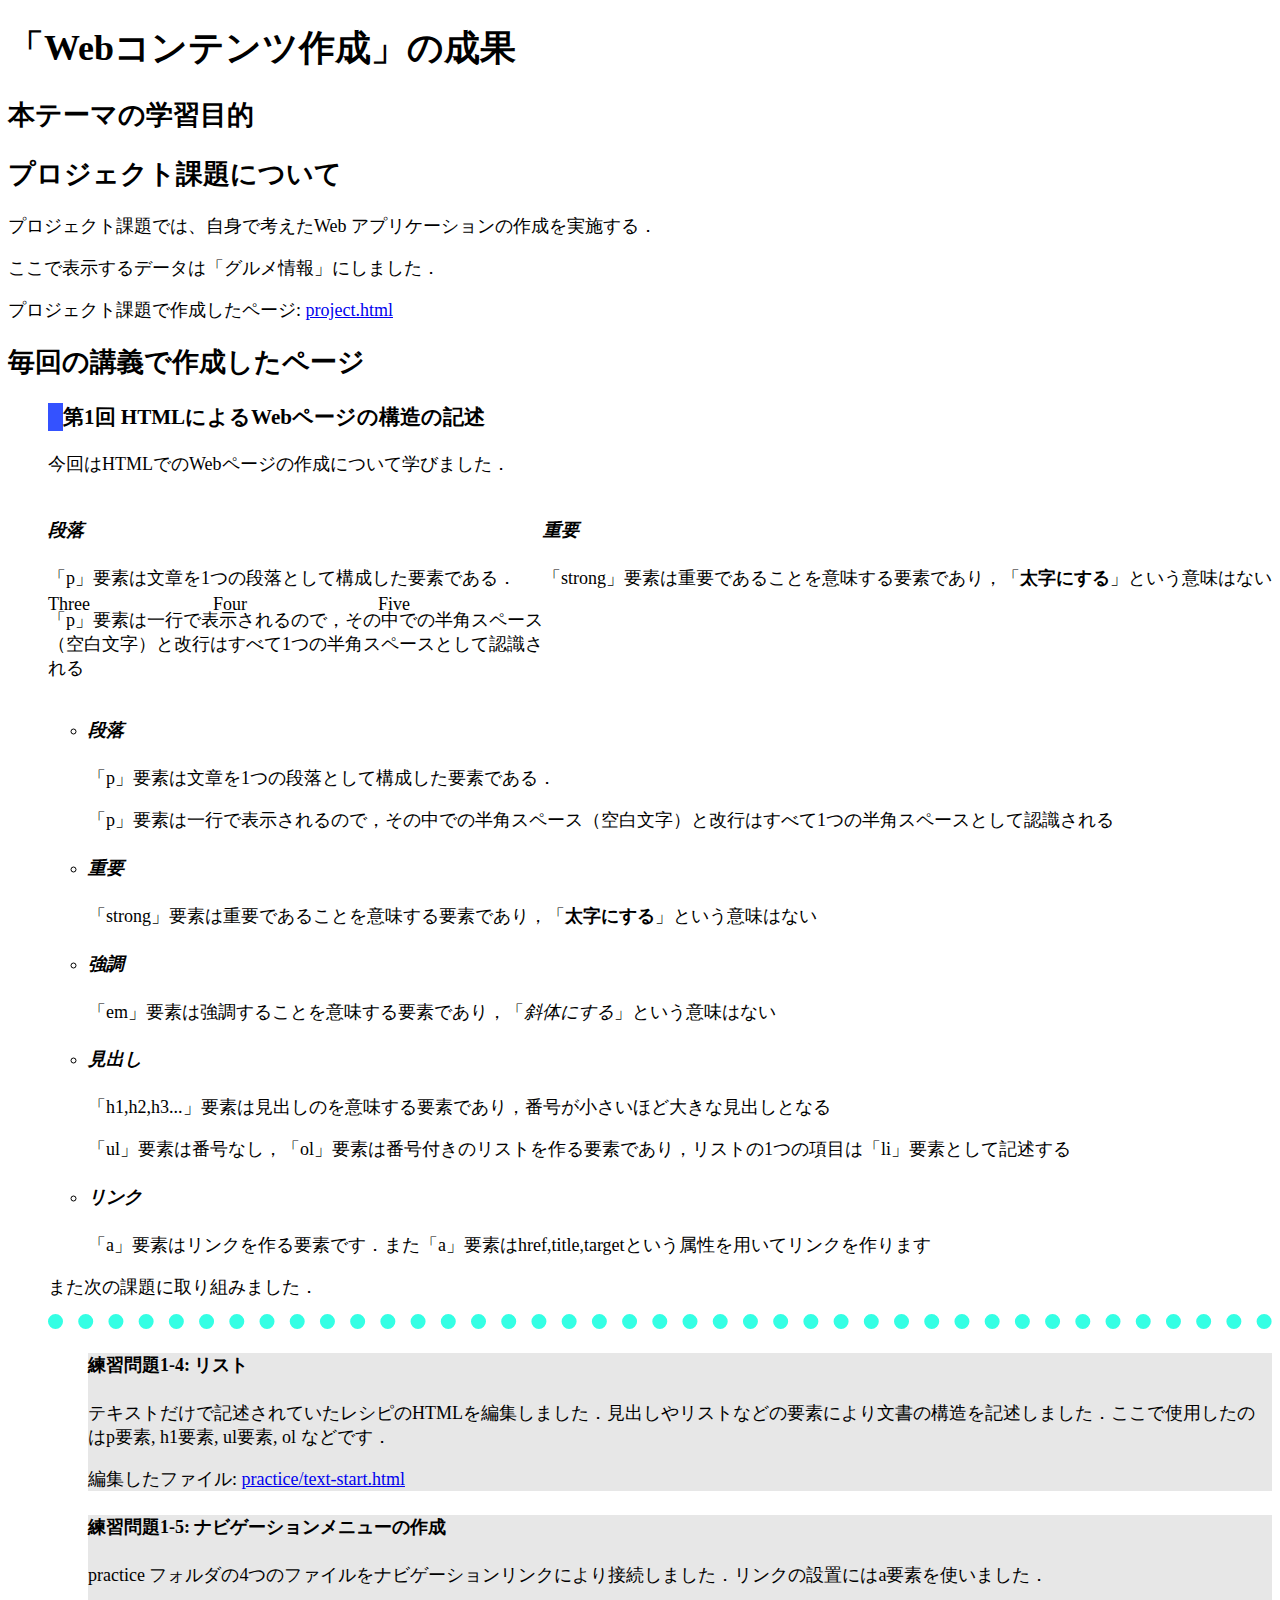
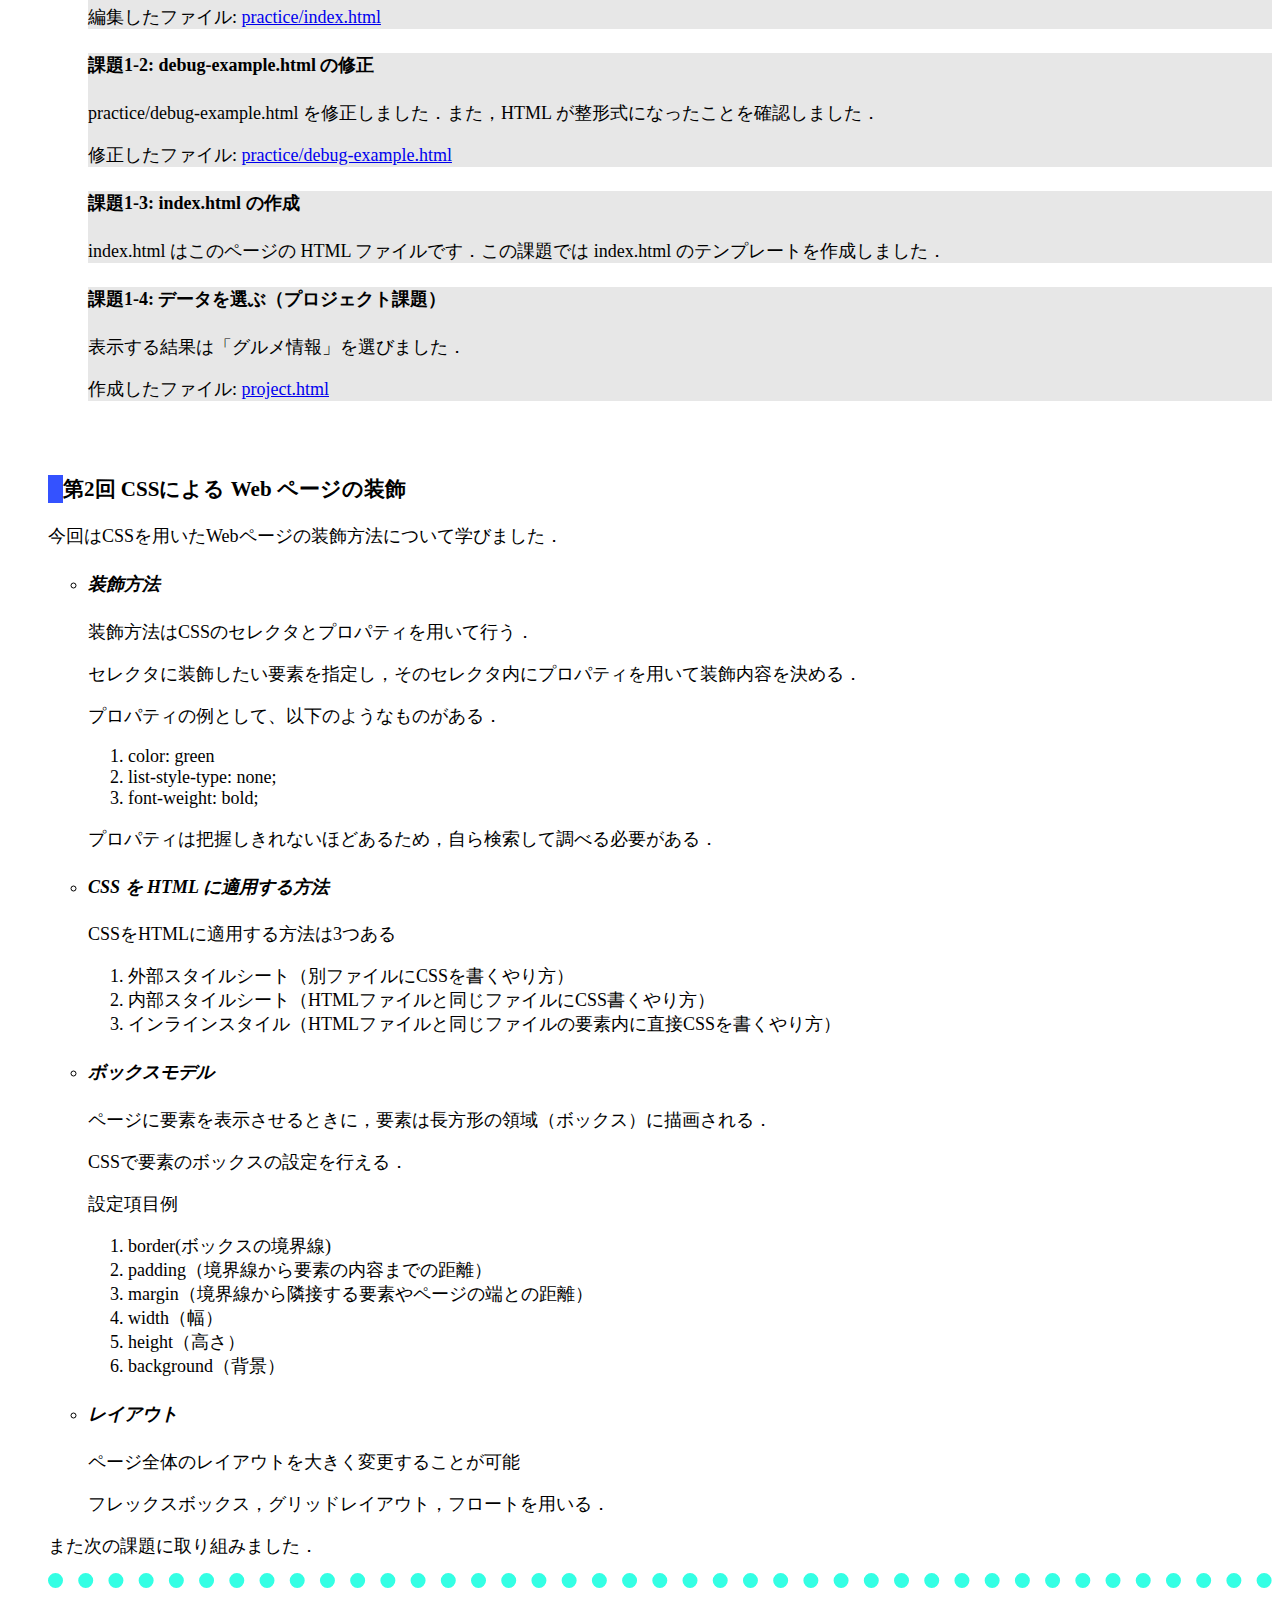
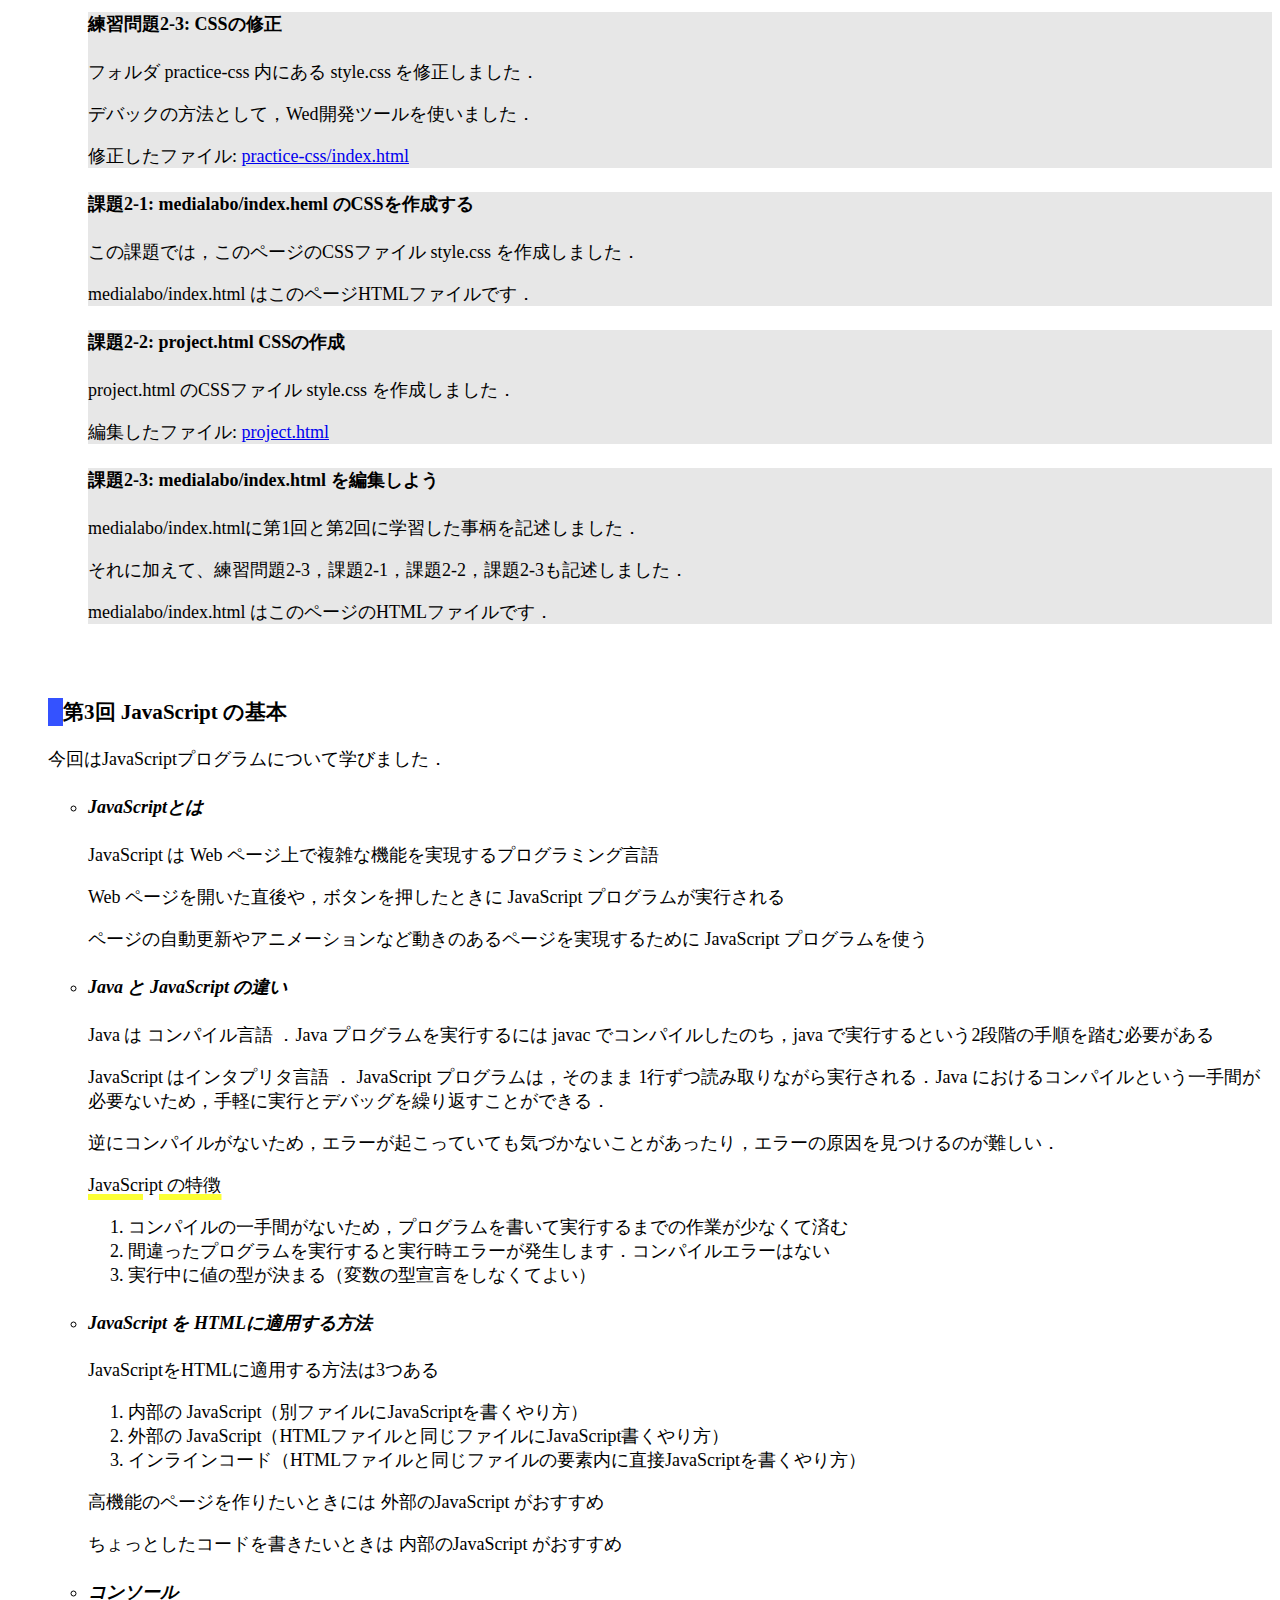
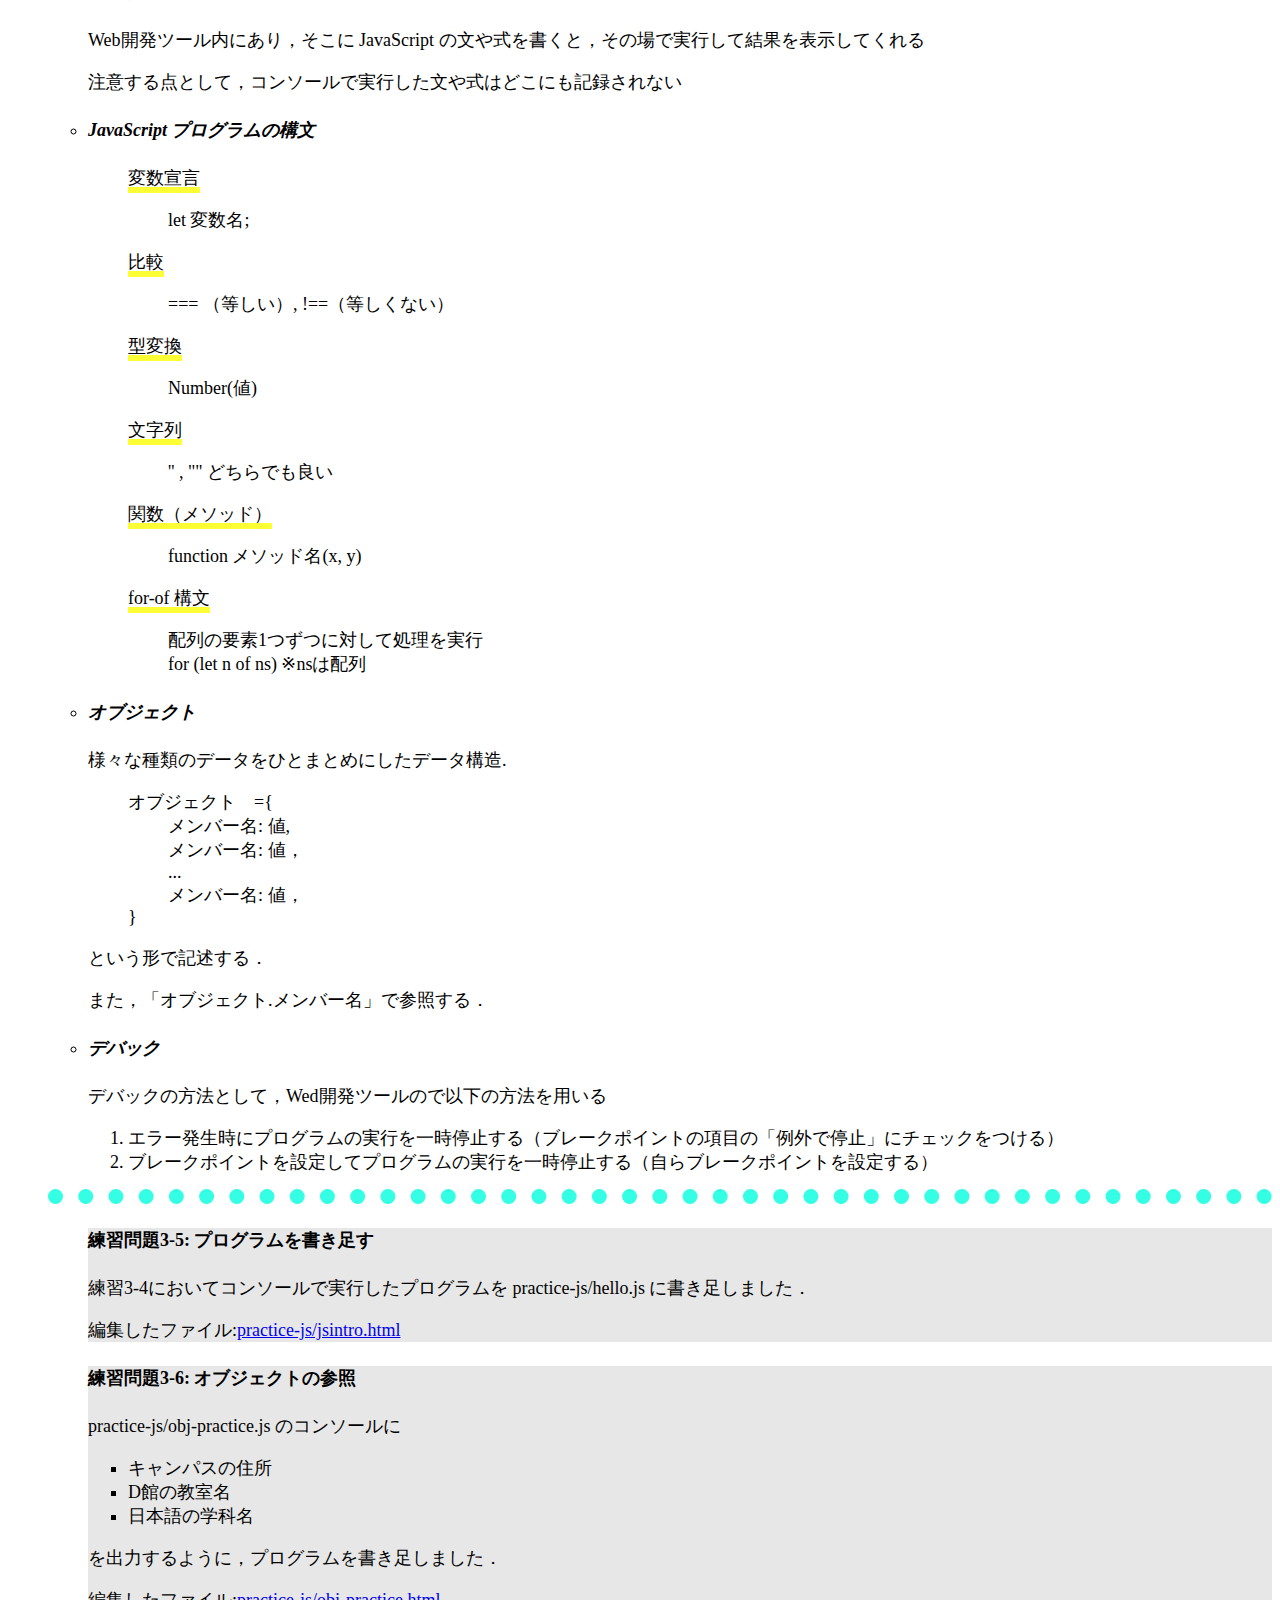
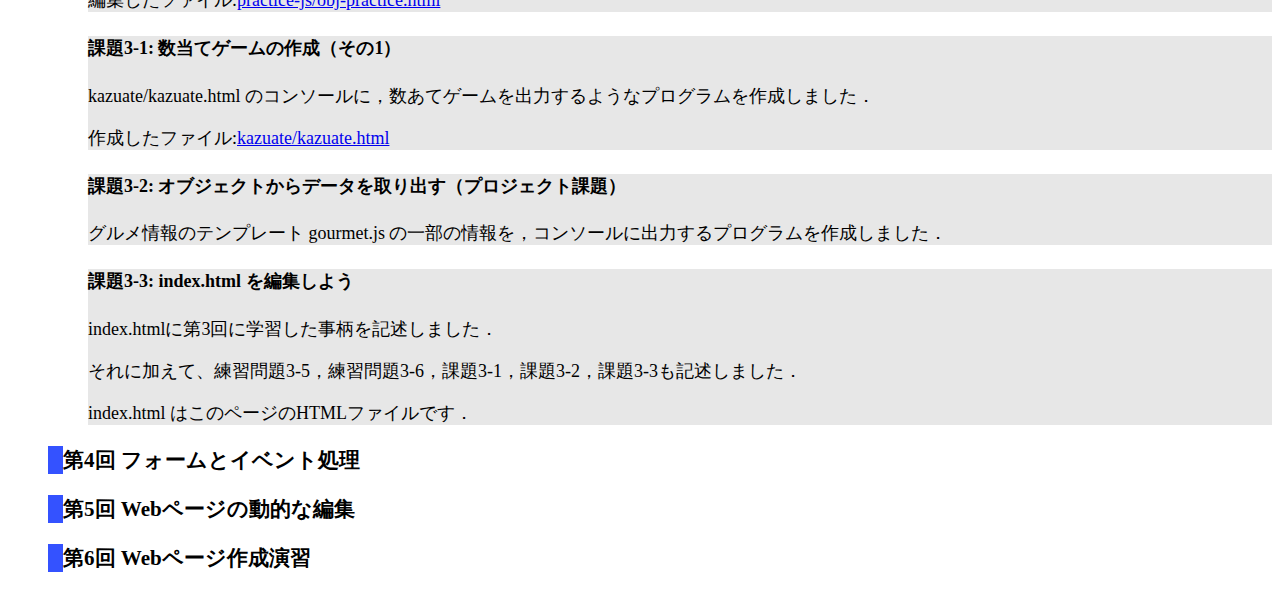
==== commit a35d6c24: "第11回目？　授業" ====
--- a/index.html
+++ b/index.html
@@ -17,6 +17,22 @@
       <li class="delete-marker padding-bottom">
         <h3 class = "yokosen">第1回 HTMLによるWebページの構造の記述</h3>
         <p>今回はHTMLでのWebページの作成について学びました．</p>
+
+        <div class="wrapper">
+          <div class="box1">
+            <h4><strong><em>段落</em></strong></h4>
+            <p>「p」要素は文章を1つの段落として構成した要素である．</p>
+            <p>「p」要素は一行で表示されるので，その中での半角スペース（空白文字）と改行はすべて1つの半角スペースとして認識される</p>
+          </div>
+          <div class="box2"><h4><strong><em>重要</em></strong></h4>
+            <p>「strong」要素は重要であることを意味する要素であり，「<strong>太字にする</strong>」という意味はない</p></div>
+          <div class="box3">Three</div>
+          <div class="box4">Four</div>
+          <div class="box5">Five</div>
+        </div>
+        
+
+
         <ul>
           <li>
             <h4><strong><em>段落</em></strong></h4>
--- a/style.css
+++ b/style.css
@@ -1,5 +1,5 @@
 .special{
-    background-color: rgb(211, 211, 211);
+    background-color: rgb(231, 231, 231);
 }
 
 .yokosen{
@@ -26,4 +26,45 @@
 
 .padding-bottom{
     padding-bottom: 35px;
-}+}
+
+.wrapper {
+    display: grid;
+    grid-template-columns: repeat(3, 1fr);
+    grid-auto-rows: 100px;
+  }
+  
+  .box1 {
+    grid-column-start: 1;
+    grid-column-end: 4;
+    grid-row-start: 1;
+    grid-row-end: 2.5;
+  }
+  
+  .box2 {
+    grid-column-start: 4;
+    grid-column-end: 8;
+    grid-row-start: 2.5;
+    grid-row-end: 3.5;
+  }
+  
+  /* .box3 {
+    grid-column-start: 1;
+    grid-column-end: 4;
+    grid-row-start: 1;
+    grid-row-end: 3;
+  }
+
+  .box1 {
+    grid-column-start: 1;
+    grid-column-end: 4;
+    grid-row-start: 1;
+    grid-row-end: 3;
+  }
+
+  .box1 {
+    grid-column-start: 1;
+    grid-column-end: 4;
+    grid-row-start: 1;
+    grid-row-end: 3;
+  } */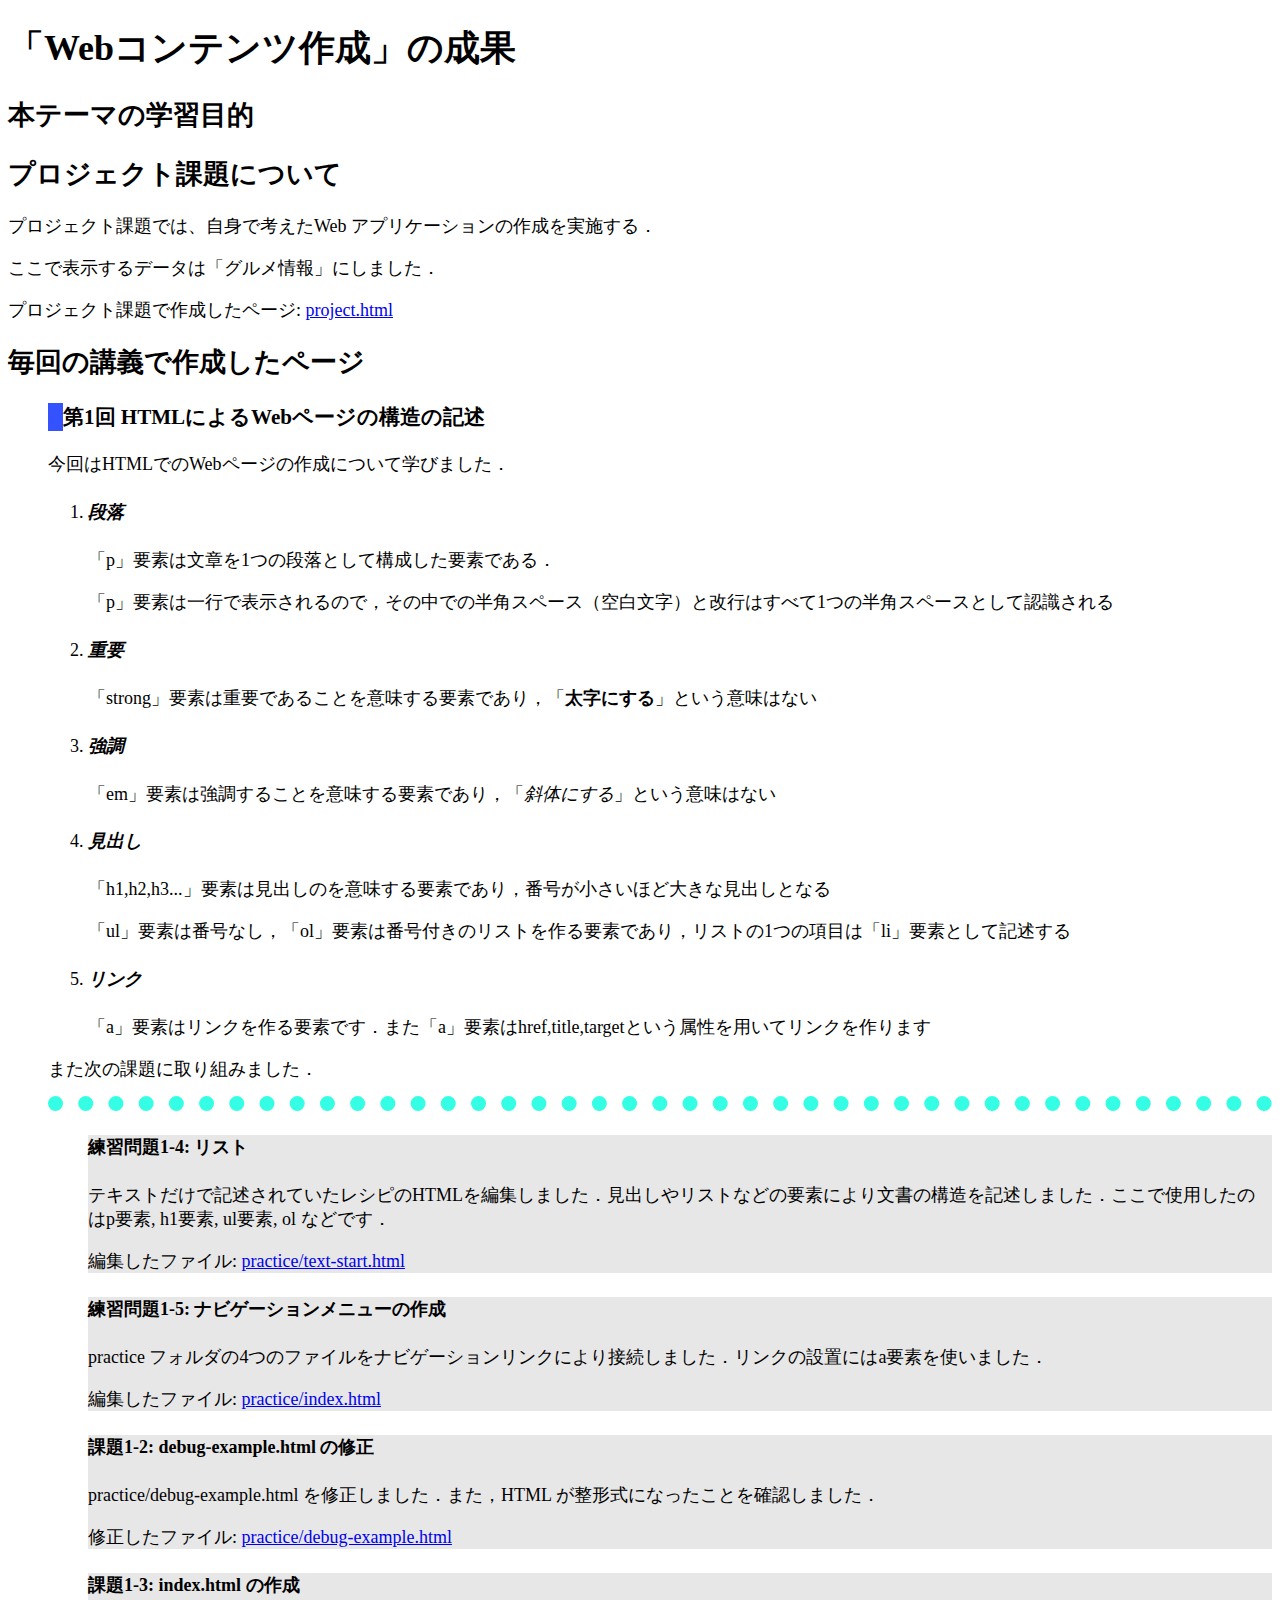
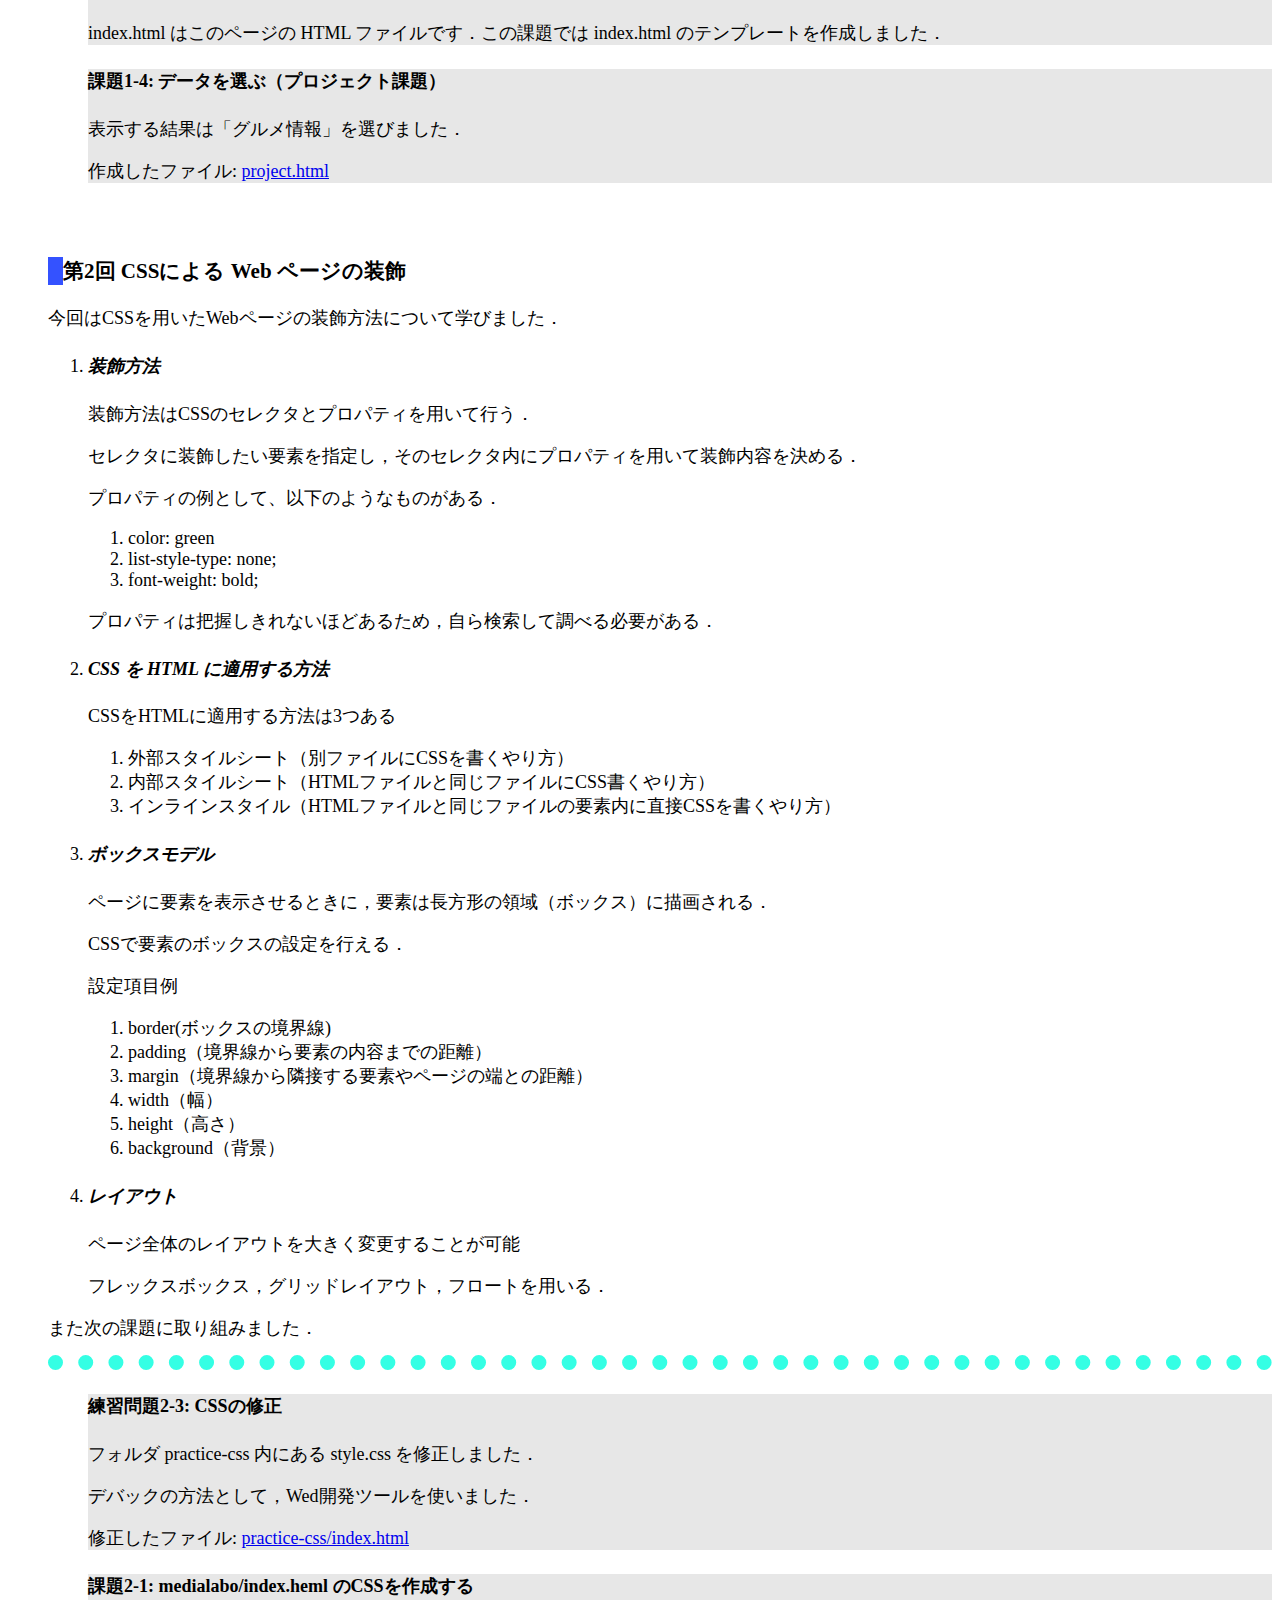
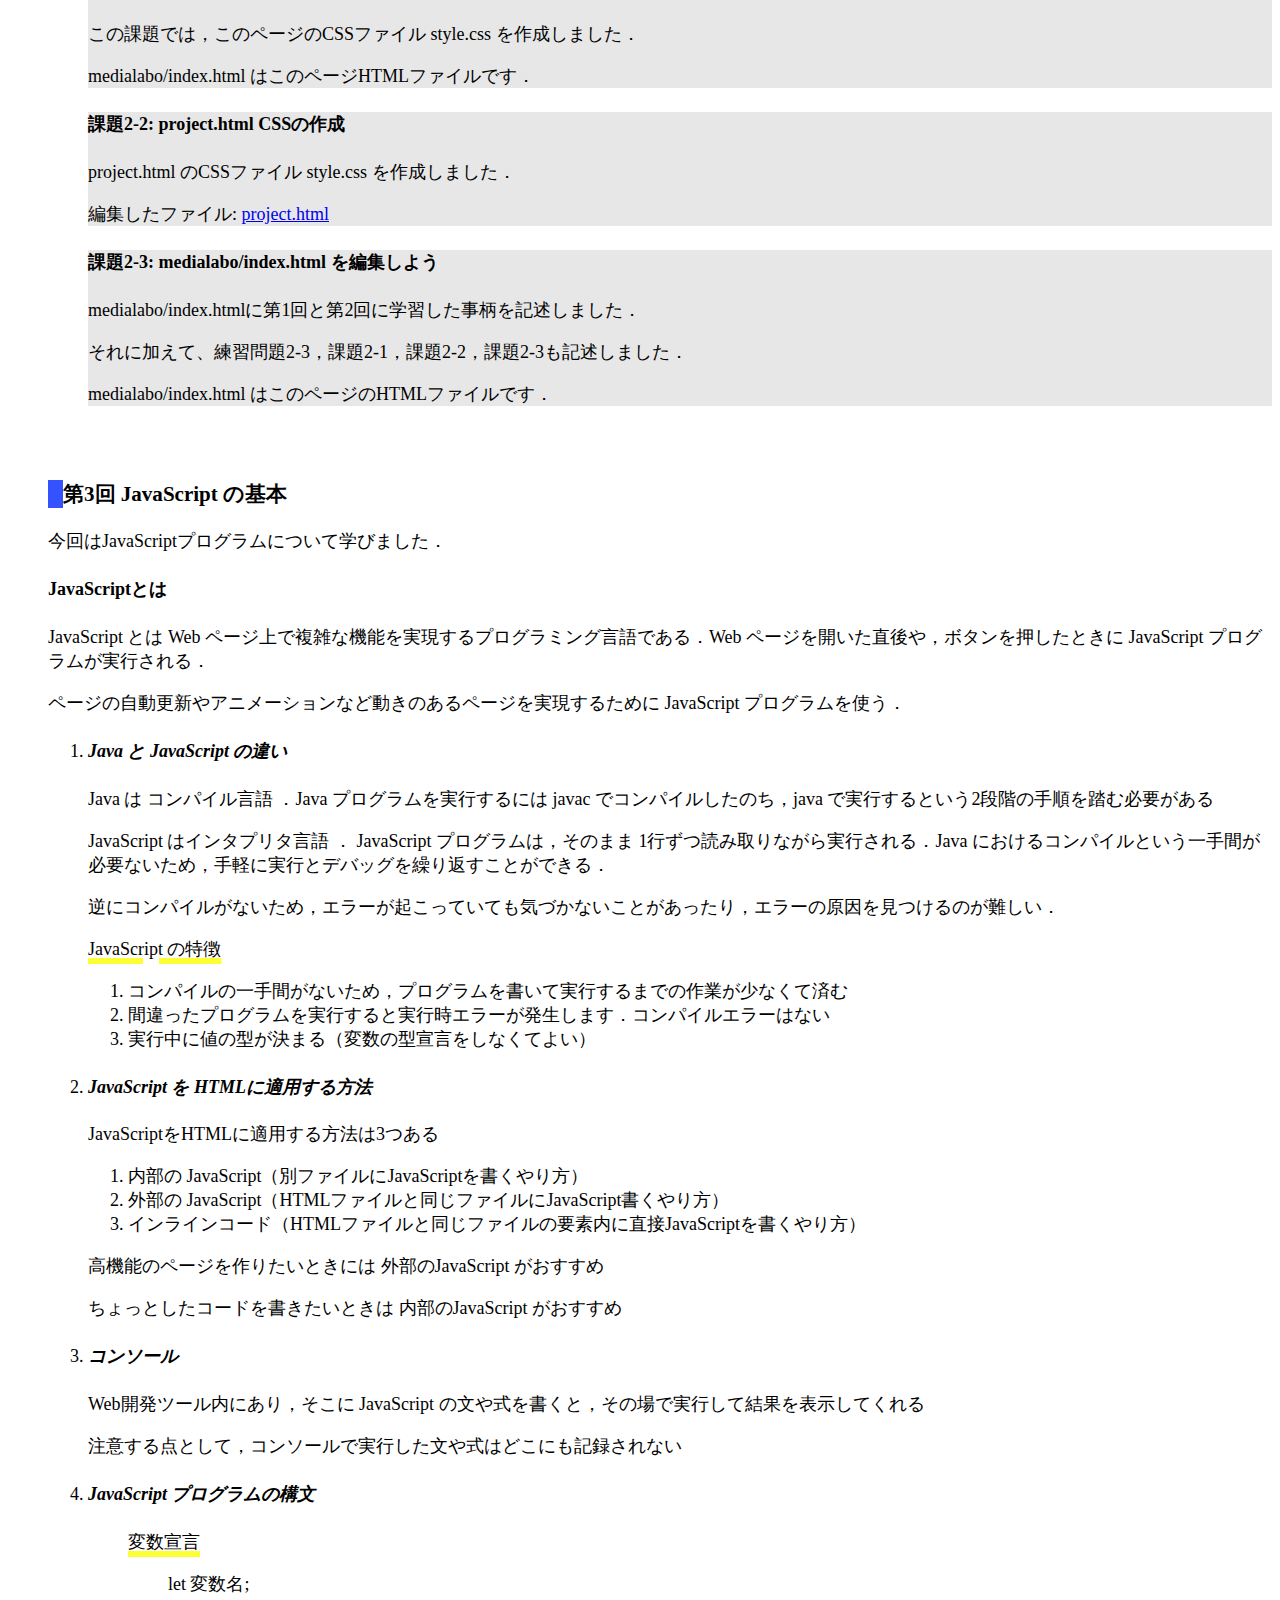
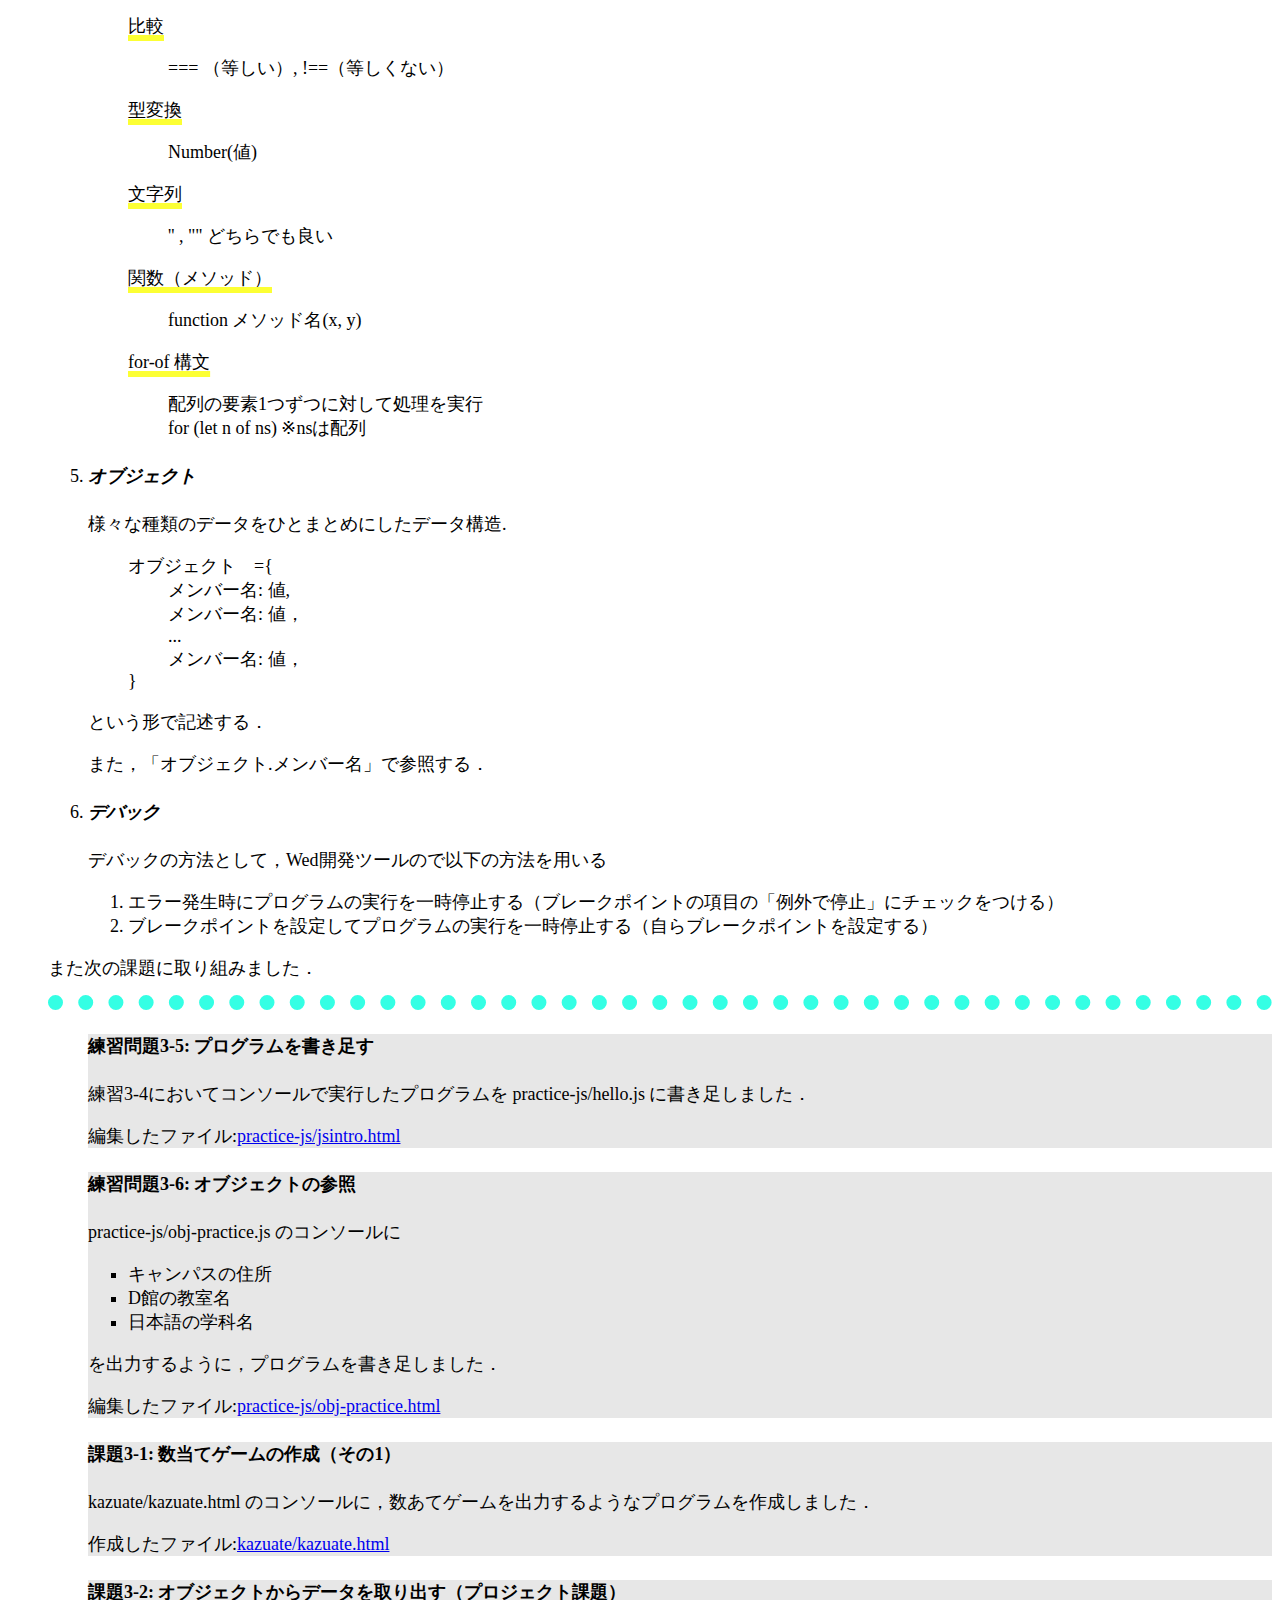
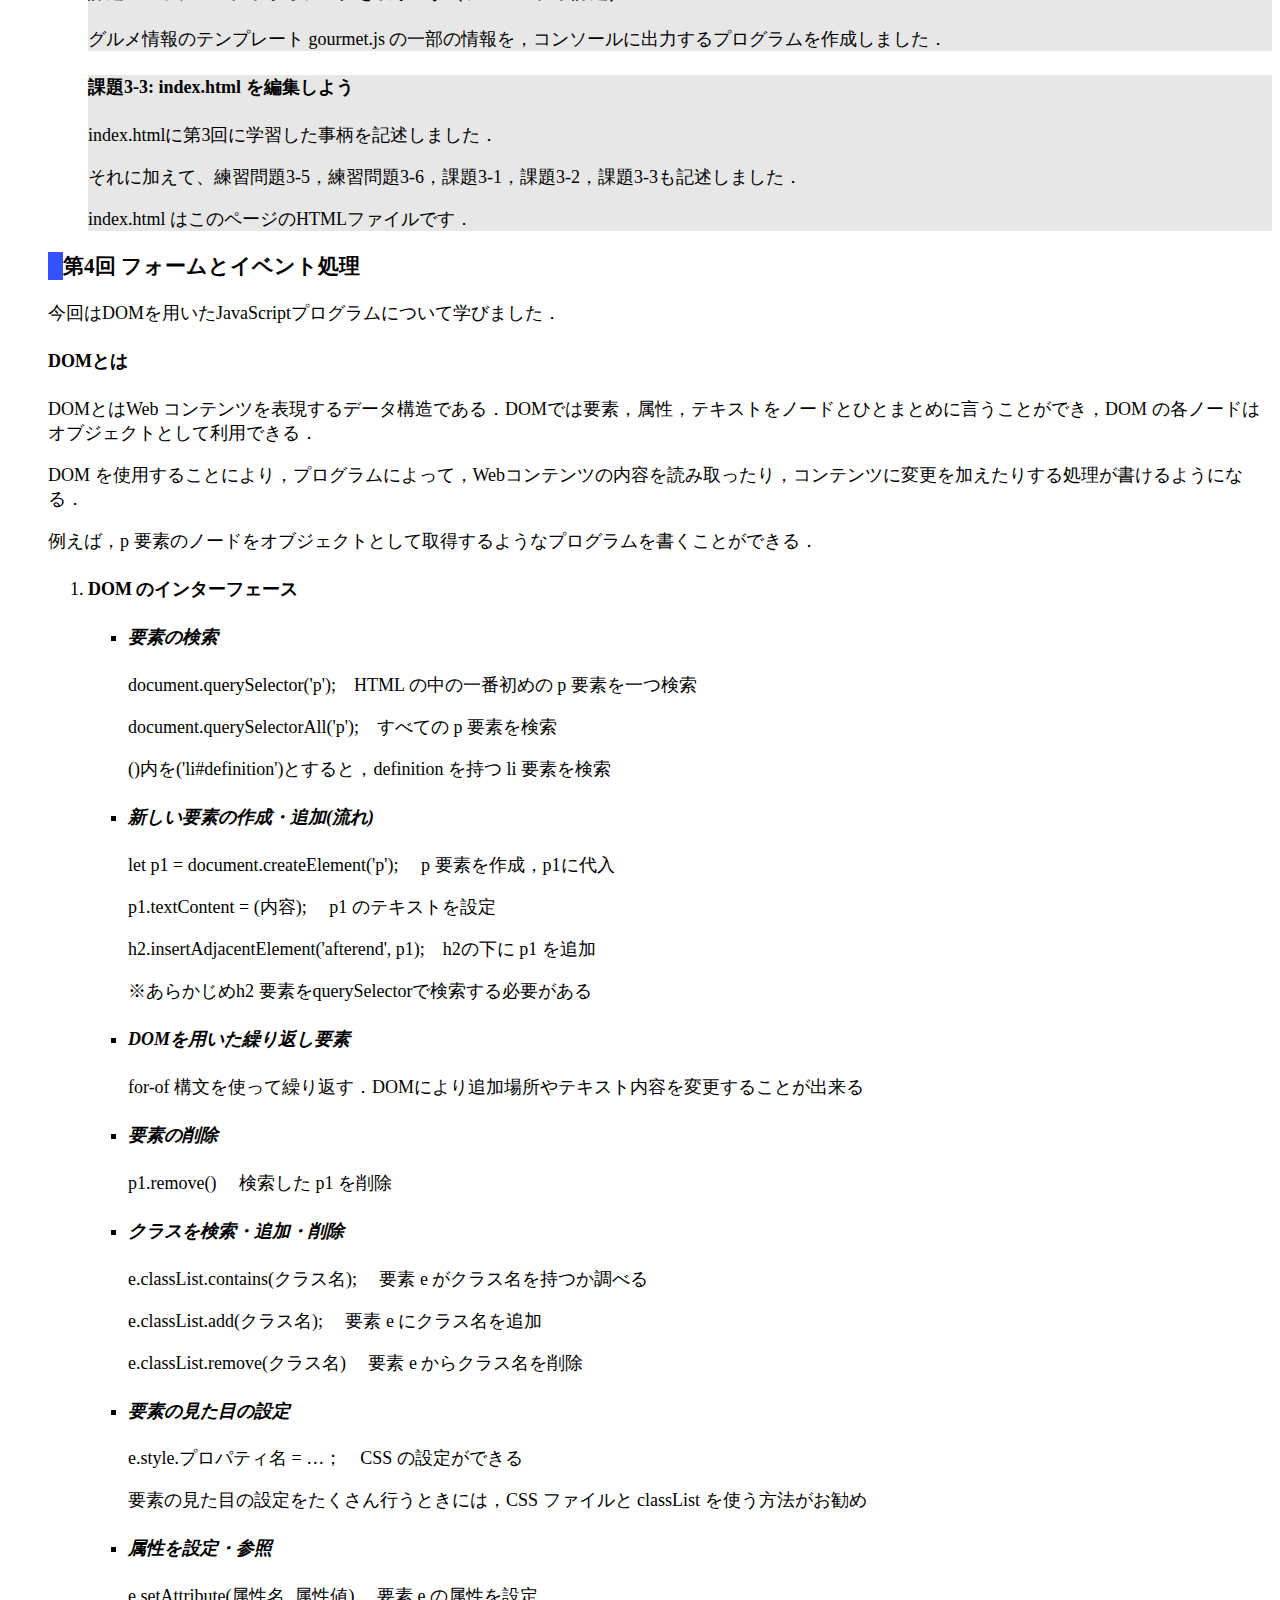
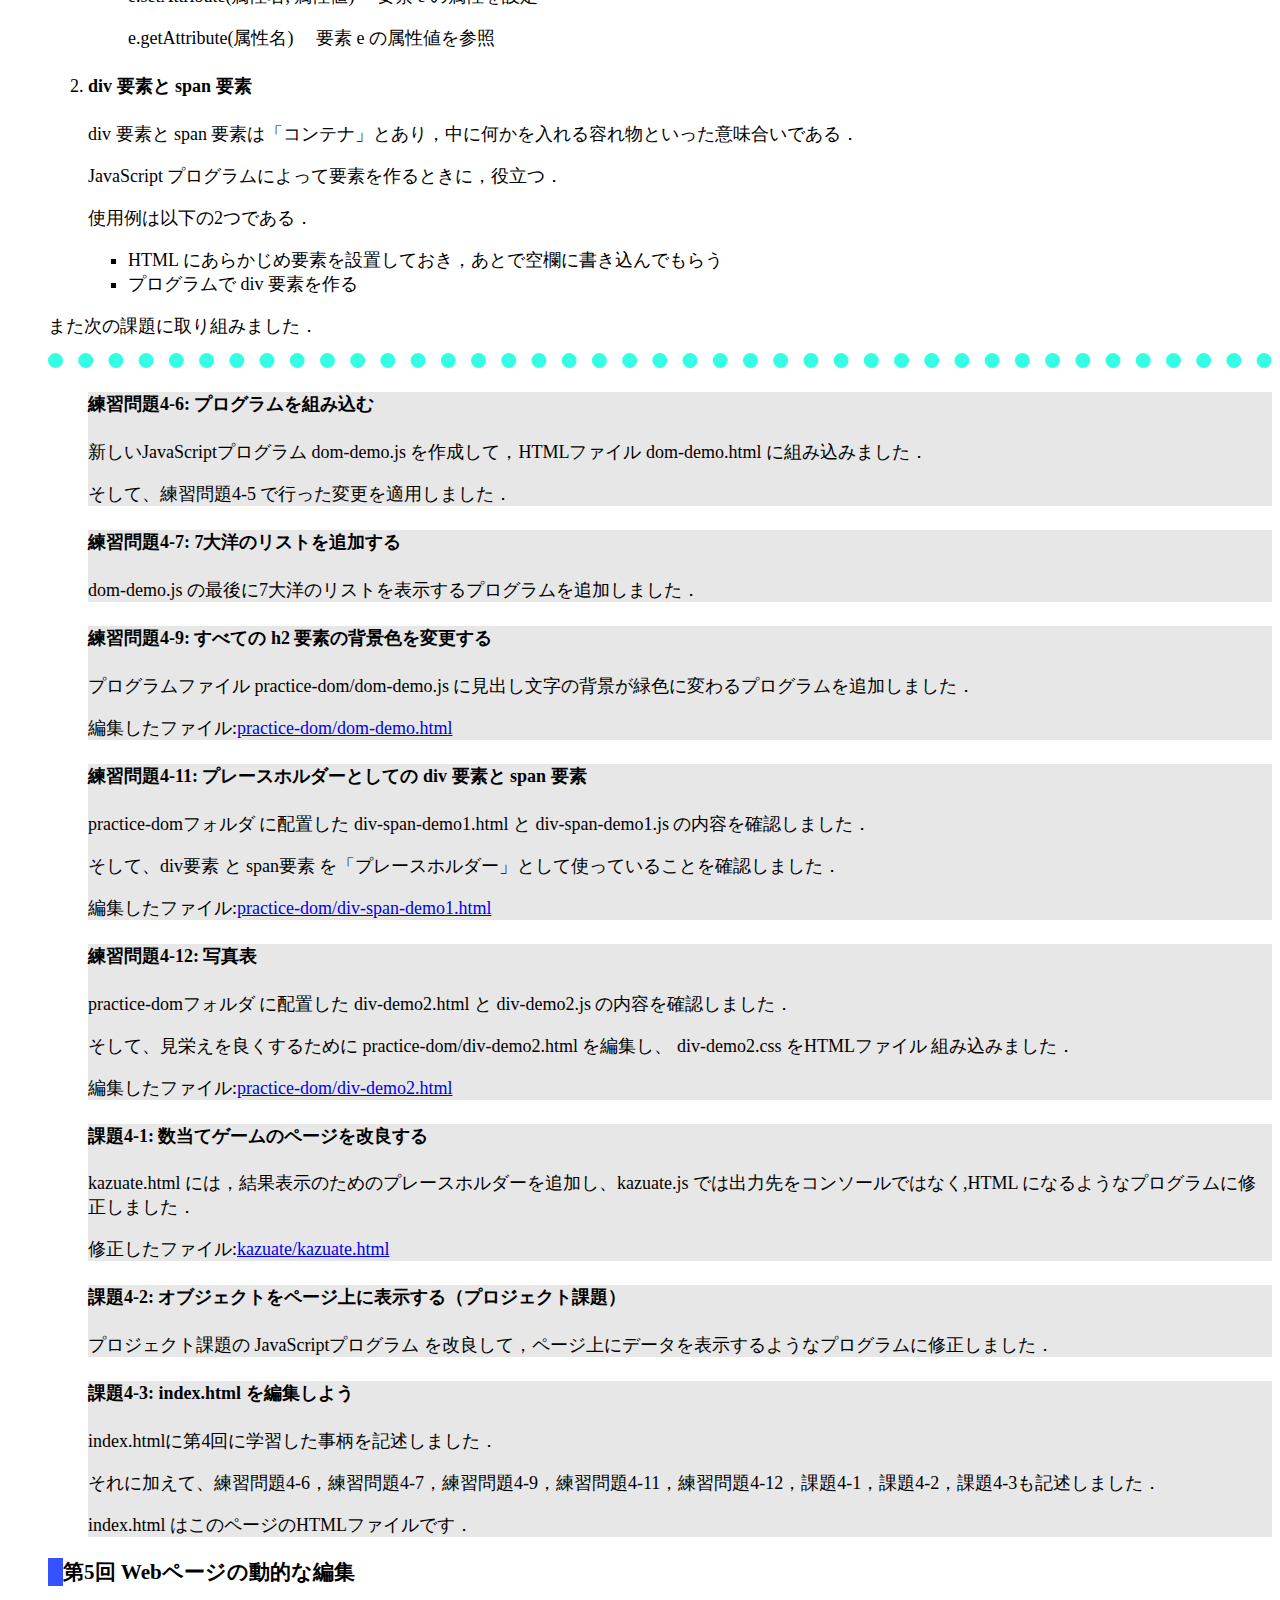
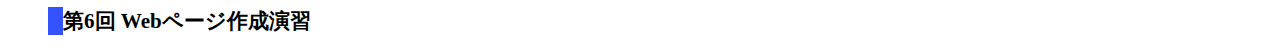
==== commit a3b8feb5: "しゅく" ====
--- a/index.html
+++ b/index.html
@@ -17,27 +17,11 @@
       <li class="delete-marker padding-bottom">
         <h3 class = "yokosen">第1回 HTMLによるWebページの構造の記述</h3>
         <p>今回はHTMLでのWebページの作成について学びました．</p>
-
-        <div class="wrapper">
-          <div class="box1">
+        <ol>
+          <li>
             <h4><strong><em>段落</em></strong></h4>
             <p>「p」要素は文章を1つの段落として構成した要素である．</p>
             <p>「p」要素は一行で表示されるので，その中での半角スペース（空白文字）と改行はすべて1つの半角スペースとして認識される</p>
-          </div>
-          <div class="box2"><h4><strong><em>重要</em></strong></h4>
-            <p>「strong」要素は重要であることを意味する要素であり，「<strong>太字にする</strong>」という意味はない</p></div>
-          <div class="box3">Three</div>
-          <div class="box4">Four</div>
-          <div class="box5">Five</div>
-        </div>
-        
-
-
-        <ul>
-          <li>
-            <h4><strong><em>段落</em></strong></h4>
-            <p>「p」要素は文章を1つの段落として構成した要素である．</p>
-            <p>「p」要素は一行で表示されるので，その中での半角スペース（空白文字）と改行はすべて1つの半角スペースとして認識される</p>
           </li>
           <li>
             <h4><strong><em>重要</em></strong></h4>
@@ -56,7 +40,7 @@
             <h4><strong><em>リンク</em></strong></h4>
             <p>「a」要素はリンクを作る要素です．また「a」要素はhref,title,targetという属性を用いてリンクを作ります</p>
           </li>
-        </ul>
+        </ol>
         <p class="bottom-border">また次の課題に取り組みました．</p>
 
         <ol>
@@ -89,7 +73,7 @@
       <li class="delete-marker padding-bottom">
         <h3 class = "yokosen">第2回 CSSによる Web ページの装飾</h3>
         <p>今回はCSSを用いたWebページの装飾方法について学びました．</p>
-        <ul>
+        <ol>
           <li>
             <h4><strong><em>装飾方法</em></strong></h4>
             <p>装飾方法はCSSのセレクタとプロパティを用いて行う．</p>
@@ -131,7 +115,7 @@
             <p>ページ全体のレイアウトを大きく変更することが可能</p>
             <p>フレックスボックス，グリッドレイアウト，フロートを用いる．</p>
           </li>
-        </ul>
+        </ol>
         <p class="bottom-border">また次の課題に取り組みました．</p>
 
 
@@ -162,13 +146,10 @@
       </li>
       <h3 class = "yokosen">第3回 JavaScript の基本</h3>
       <p>今回はJavaScriptプログラムについて学びました．</p>
-      <ul class="bottom-border">
-        <li>
-          <h4><em>JavaScriptとは</em></h4>
-          <p>JavaScript は Web ページ上で複雑な機能を実現するプログラミング言語</p>
-          <p>Web ページを開いた直後や，ボタンを押したときに JavaScript プログラムが実行される</p>
-          <p>ページの自動更新やアニメーションなど動きのあるページを実現するために JavaScript プログラムを使う</p>
-        </li>
+      <h4>JavaScriptとは</h4>
+      <p>JavaScript とは Web ページ上で複雑な機能を実現するプログラミング言語である．Web ページを開いた直後や，ボタンを押したときに JavaScript プログラムが実行される．</p>
+      <p>ページの自動更新やアニメーションなど動きのあるページを実現するために JavaScript プログラムを使う．</p>
+      <ol>
         <li>
           <h4><em>Java と JavaScript の違い</em></h4>
           <p>Java は コンパイル言語 ．Java プログラムを実行するには javac でコンパイルしたのち，java で実行するという2段階の手順を踏む必要がある</p>
@@ -263,7 +244,8 @@
             <li>ブレークポイントを設定してプログラムの実行を一時停止する（自らブレークポイントを設定する）</li>
           </ol>
         </li>
-      </ul>
+      </ol>
+      <p class="bottom-border">また次の課題に取り組みました．</p>
 
 
       <ol>
@@ -301,6 +283,113 @@
       </ol>
 
       <h3 class = "yokosen">第4回 フォームとイベント処理</h3>
+      <p>今回はDOMを用いたJavaScriptプログラムについて学びました．</p>
+      <h4>DOMとは</h4>
+      <p>DOMとはWeb コンテンツを表現するデータ構造である．DOMでは要素，属性，テキストをノードとひとまとめに言うことができ，DOM の各ノードはオブジェクトとして利用できる．</p>
+      <p>DOM を使用することにより，プログラムによって，Webコンテンツの内容を読み取ったり，コンテンツに変更を加えたりする処理が書けるようになる．</p>
+      <p>例えば，p 要素のノードをオブジェクトとして取得するようなプログラムを書くことができる．</p>
+
+      <ol>
+        <li>
+          <h4>DOM のインターフェース</h4>
+          <ul>
+            <li>
+              <h4><em>要素の検索</em></h4>
+              <p>document.querySelector('p');　HTML の中の一番初めの p 要素を一つ検索</p>
+              <p>document.querySelectorAll('p');　すべての p 要素を検索</p>
+              <p>()内を('li#definition')とすると，definition を持つ li 要素を検索</p>
+            </li>
+            <li>
+              <h4><em>新しい要素の作成・追加(流れ)</em></h4>
+              <p>let p1 = document.createElement('p');　 p 要素を作成，p1に代入</p>
+              <p>p1.textContent = (内容); 　p1 のテキストを設定</p>
+              <p>h2.insertAdjacentElement('afterend', p1);　h2の下に p1 を追加</p>
+              <p>※あらかじめh2 要素をquerySelectorで検索する必要がある</p>
+            </li>
+            <li>
+              <h4><em>DOMを用いた繰り返し要素</em></h4>
+              <p>for-of 構文を使って繰り返す．DOMにより追加場所やテキスト内容を変更することが出来る</p>
+            </li>
+            <li>
+              <h4><em>要素の削除</em></h4>
+              <p>p1.remove() 　検索した p1 を削除</p>
+            </li>
+            <li>
+              <h4><em>クラスを検索・追加・削除</em></h4>
+              <p>e.classList.contains(クラス名); 　要素 e がクラス名を持つか調べる</p>
+              <p>e.classList.add(クラス名); 　要素 e にクラス名を追加</p>
+              <p>e.classList.remove(クラス名) 　要素 e からクラス名を削除</p>
+            </li>
+            <li>
+              <h4><em>要素の見た目の設定</em></h4>
+              <p>e.style.プロパティ名 =  …；　CSS の設定ができる</p>
+              <p>要素の見た目の設定をたくさん行うときには，CSS ファイルと classList を使う方法がお勧め</p>
+            </li>
+            <li>
+              <h4><em>属性を設定・参照</em></h4>
+              <p>e.setAttribute(属性名, 属性値) 　要素 e の属性を設定</p>
+              <p>e.getAttribute(属性名) 　要素 e の属性値を参照</p>
+            </li>
+          </ul>
+        </li>
+        <li>
+          <h4>div 要素と span 要素</h4>
+          <p>div 要素と span 要素は「コンテナ」とあり，中に何かを入れる容れ物といった意味合いである．</p>
+          <p>JavaScript プログラムによって要素を作るときに，役立つ．</p>
+          <p>使用例は以下の2つである．</p>
+          <ul>
+            <li>HTML にあらかじめ要素を設置しておき，あとで空欄に書き込んでもらう</li>
+            <li>プログラムで div 要素を作る</li>
+          </ul>
+        </li>
+      </ol>
+      <p class="bottom-border">また次の課題に取り組みました．</p>
+
+
+      <ol>
+        <li class = "special delete-marker">
+          <h4>練習問題4-6: プログラムを組み込む</h4>
+          <p>新しいJavaScriptプログラム dom-demo.js を作成して，HTMLファイル dom-demo.html に組み込みました．</p>
+          <p>そして、練習問題4-5 で行った変更を適用しました．</p>
+        </li>
+        <li class = "special delete-marker">
+          <h4>練習問題4-7: 7大洋のリストを追加する</h4>
+          <p>dom-demo.js の最後に7大洋のリストを表示するプログラムを追加しました．</p>
+        </li>
+        <li class = "special delete-marker">
+          <h4>練習問題4-9: すべての h2 要素の背景色を変更する</h4>
+          <p>プログラムファイル practice-dom/dom-demo.js に見出し文字の背景が緑色に変わるプログラムを追加しました．</p>
+          <p>編集したファイル:<a href="practice-dom/dom-demo.html" title="practice-dom/dom-demo.htmlへのリンク" target="_blank">practice-dom/dom-demo.html</a></p>
+        </li>
+        <li class = "special delete-marker">
+          <h4>練習問題4-11: プレースホルダーとしての div 要素と span 要素</h4>
+          <p>practice-domフォルダ に配置した div-span-demo1.html と div-span-demo1.js の内容を確認しました．</p>
+          <p>そして、div要素 と span要素 を「プレースホルダー」として使っていることを確認しました．</p>
+          <p>編集したファイル:<a href="practice-dom/div-span-demo1.html" title="practice-dom/div-span-demo1.htmlへのリンク" target="_blank">practice-dom/div-span-demo1.html</a></p>
+        </li>
+        <li class = "special delete-marker">
+          <h4>練習問題4-12: 写真表</h4>
+          <p>practice-domフォルダ に配置した div-demo2.html と div-demo2.js の内容を確認しました．</p>
+          <p>そして、見栄えを良くするために practice-dom/div-demo2.html を編集し、 div-demo2.css をHTMLファイル 組み込みました．</p>
+          <p>編集したファイル:<a href="practice-dom/div-demo2.html" title="practice-dom/div-demo2.htmlへのリンク" target="_blank">practice-dom/div-demo2.html</a></p>
+        </li>
+        <li class = "special delete-marker">
+          <h4>課題4-1: 数当てゲームのページを改良する</h4>
+          <p>kazuate.html には，結果表示のためのプレースホルダーを追加し、kazuate.js では出力先をコンソールではなく,HTML になるようなプログラムに修正しました．</p>
+          <p>修正したファイル:<a href="kazuate/kazuate.html" title="kazuate/kazuate.htmlへのリンク" target="_blank">kazuate/kazuate.html</a></p>
+        </li>
+        <li class = "special delete-marker">
+          <h4>課題4-2: オブジェクトをページ上に表示する（プロジェクト課題）</h4>
+          <p>プロジェクト課題の JavaScriptプログラム を改良して，ページ上にデータを表示するようなプログラムに修正しました．</p>
+        </li>
+        <li class = "special delete-marker">
+          <h4>課題4-3: index.html を編集しよう</h4>
+          <p>index.htmlに第4回に学習した事柄を記述しました．</p>
+          <p>それに加えて、練習問題4-6，練習問題4-7，練習問題4-9，練習問題4-11，練習問題4-12，課題4-1，課題4-2，課題4-3も記述しました．</p>
+          <p>index.html はこのページのHTMLファイルです．</p>
+        </li>
+      </ol>
+
       <h3 class = "yokosen">第5回 Webページの動的な編集</h3>
       <h3 class = "yokosen">第6回 Webページ作成演習</h3>
     </ul>
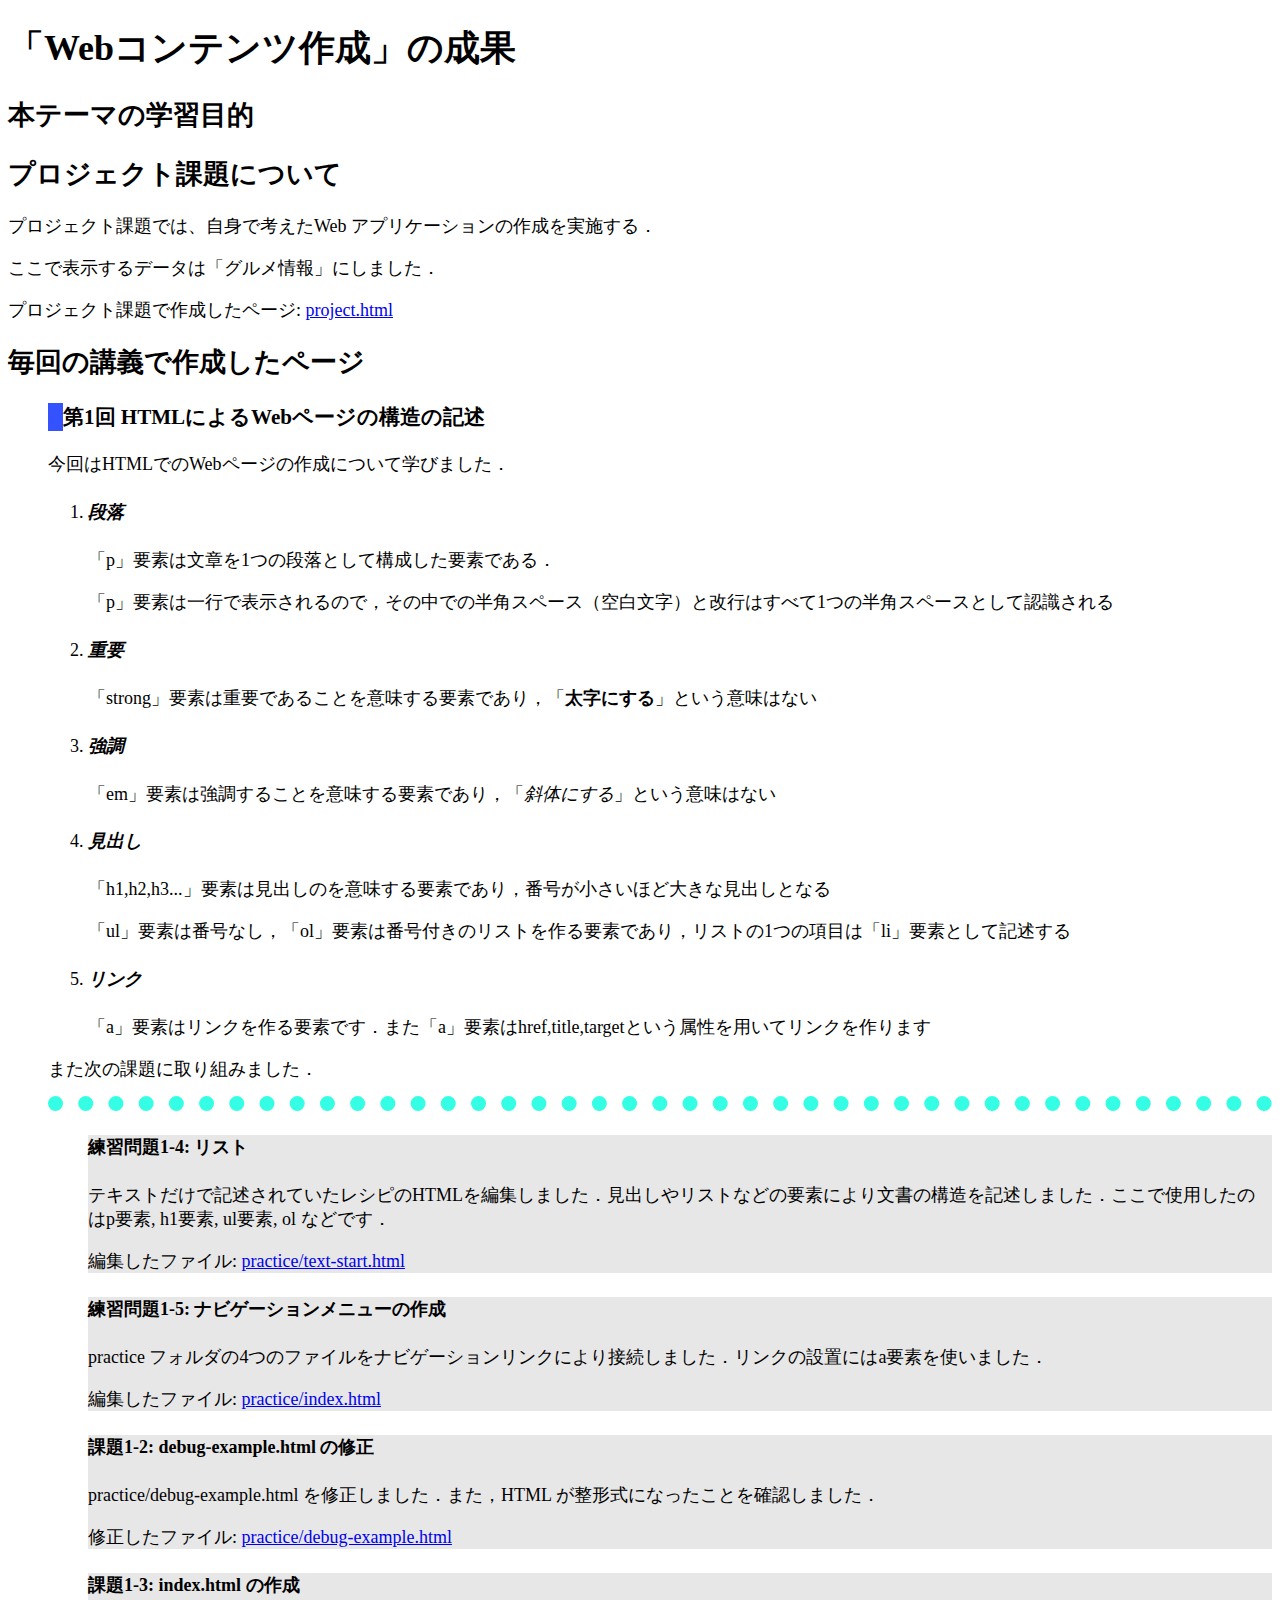
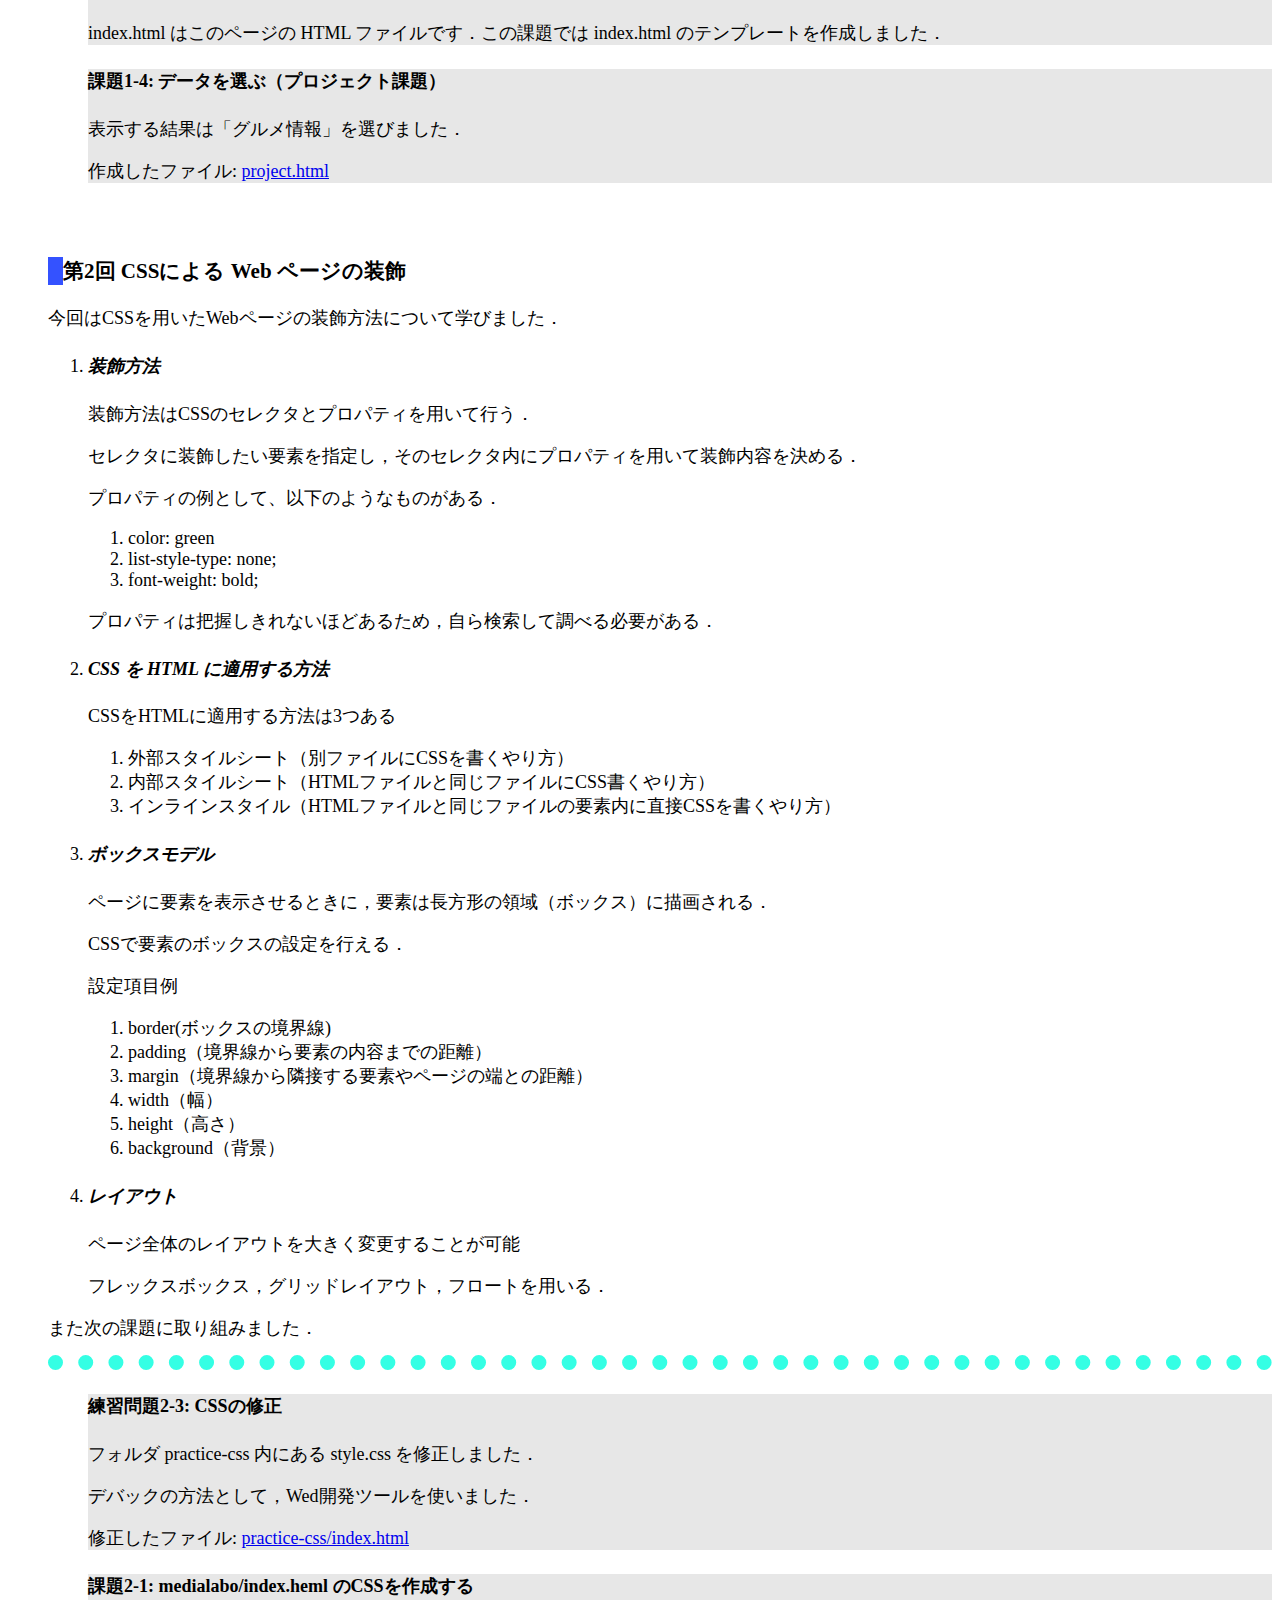
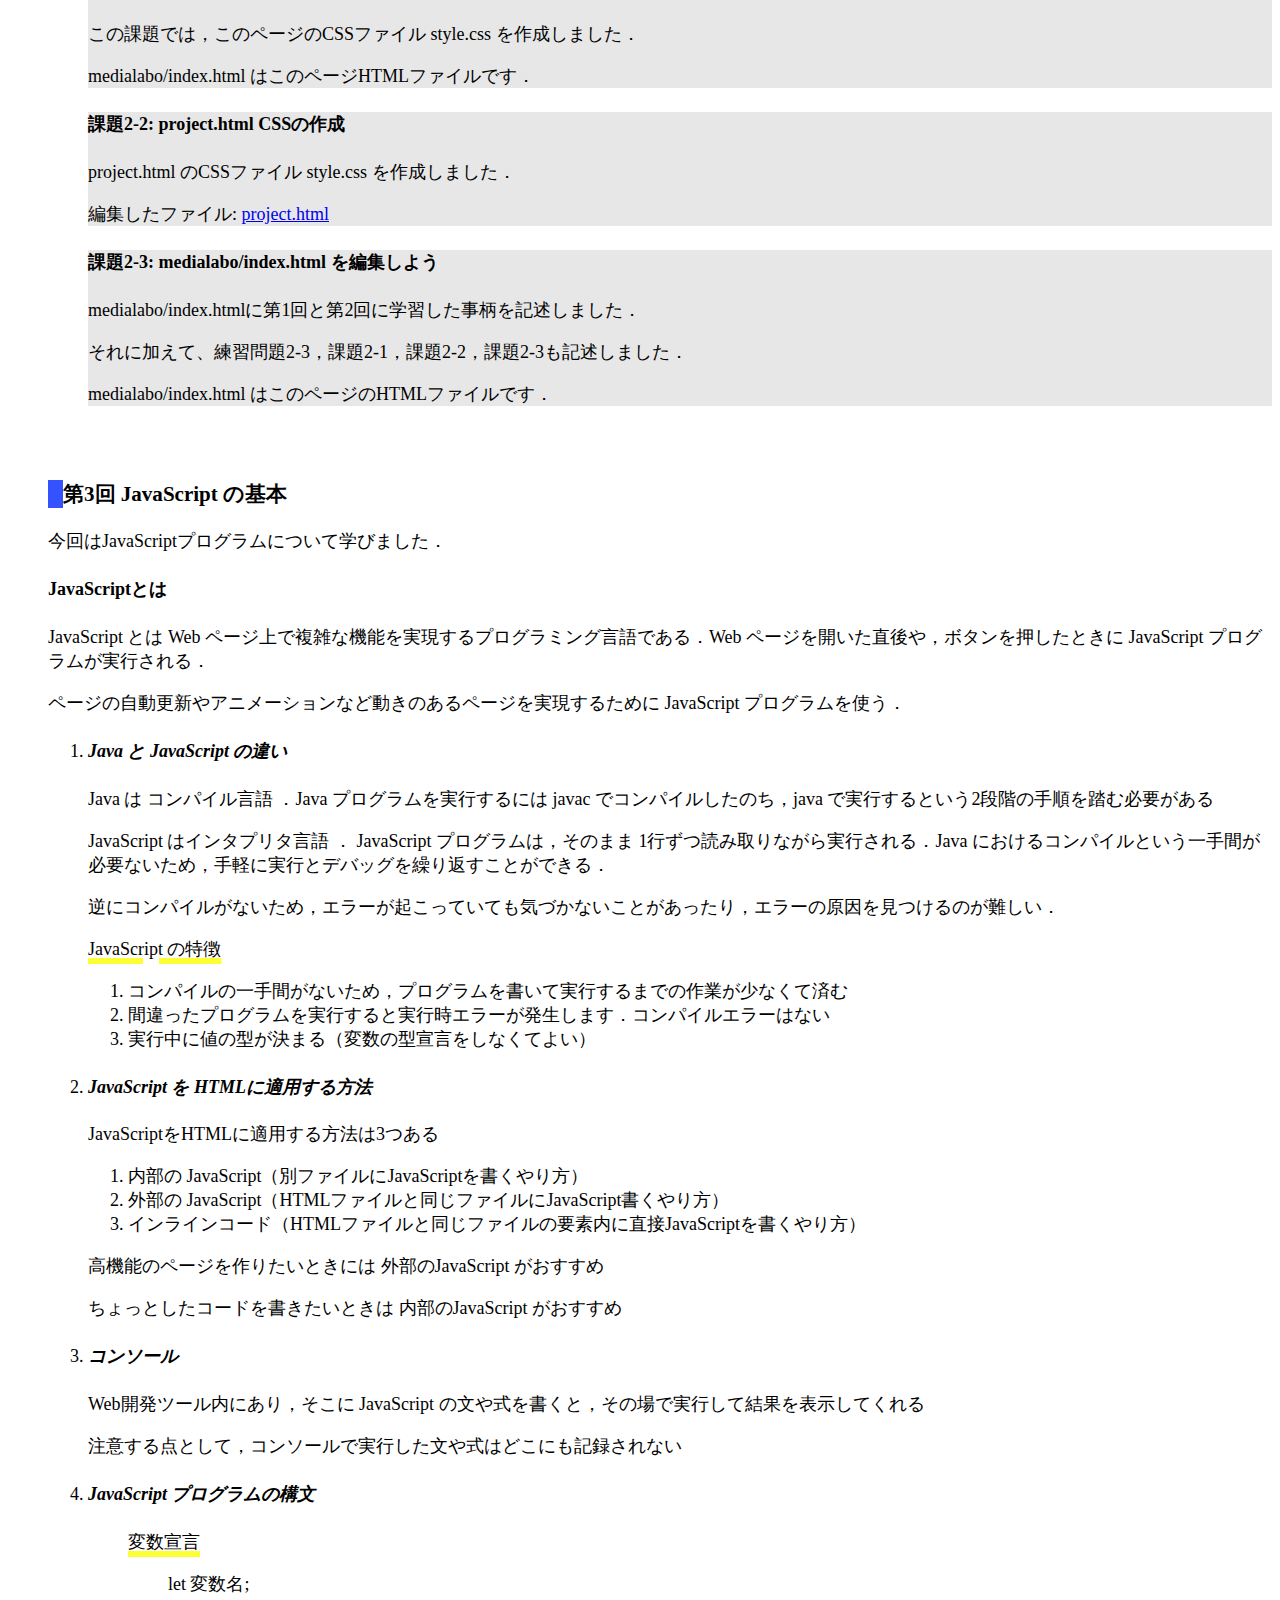
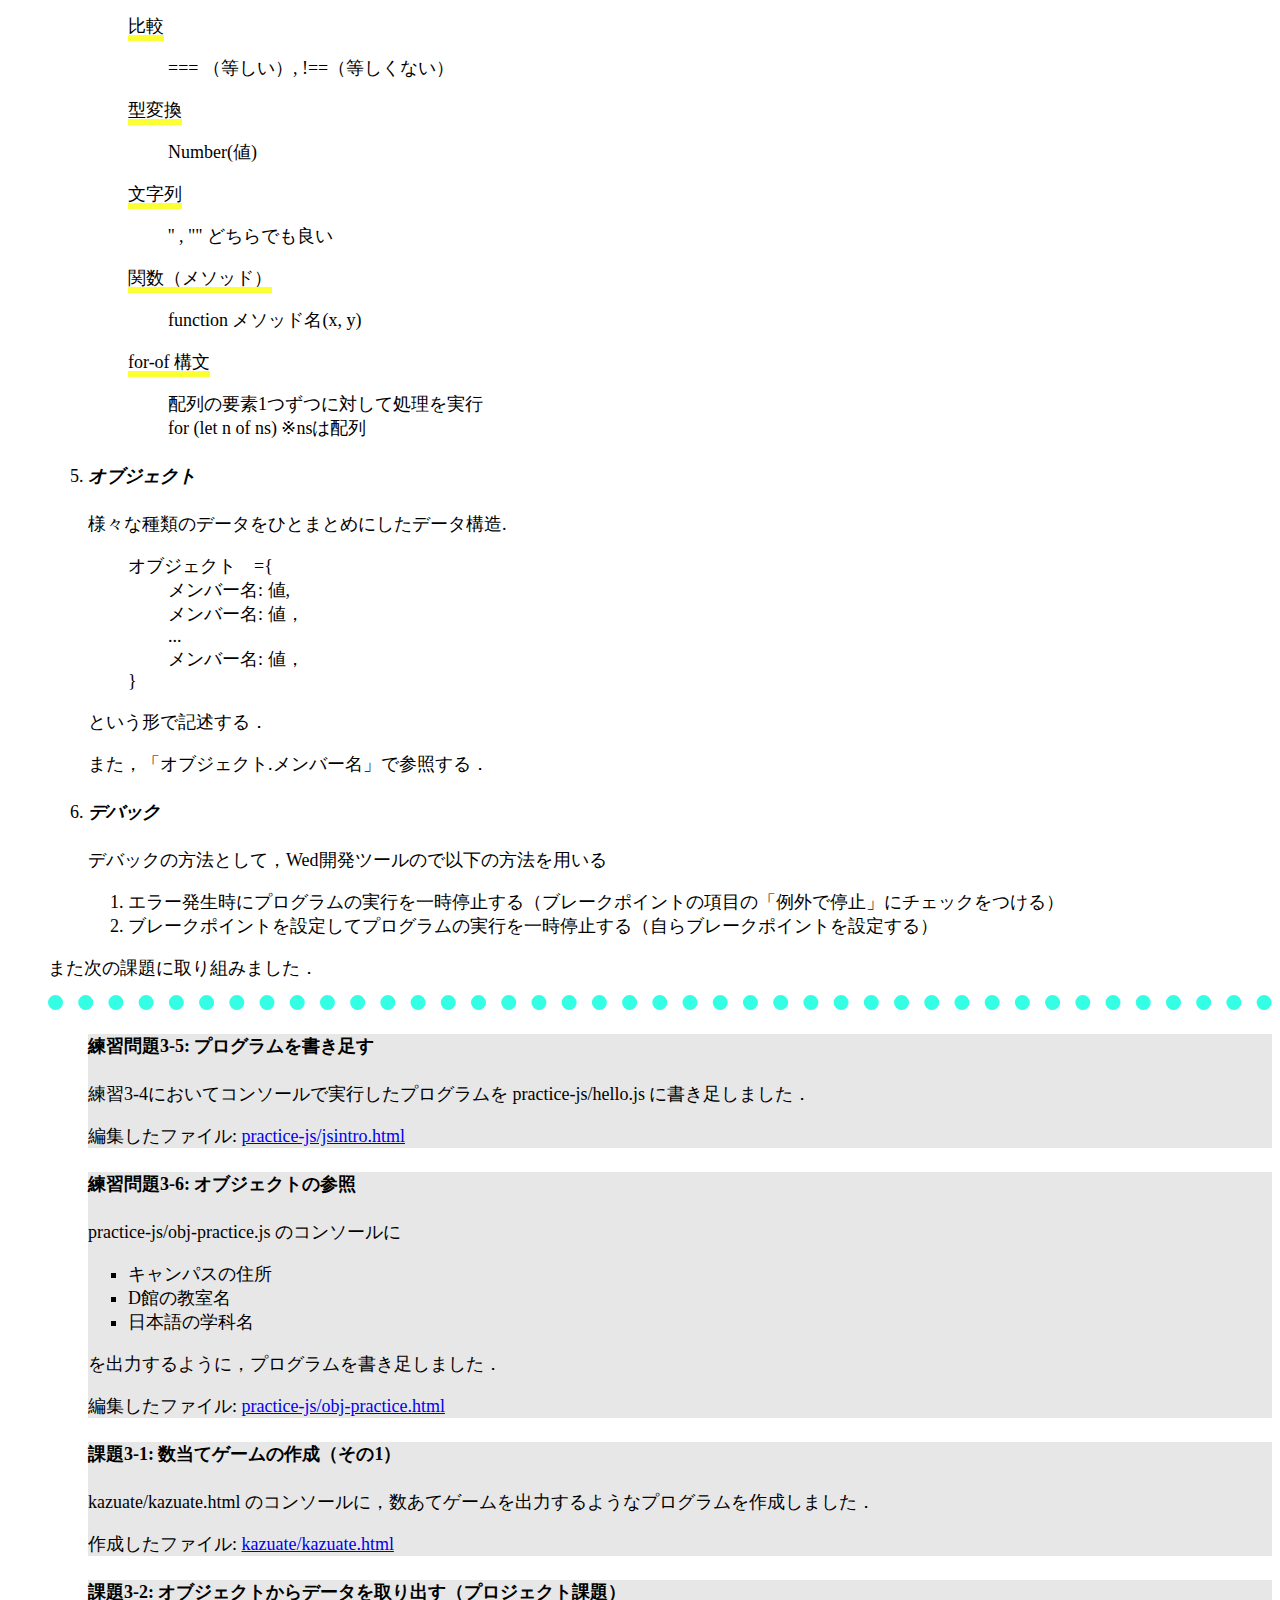
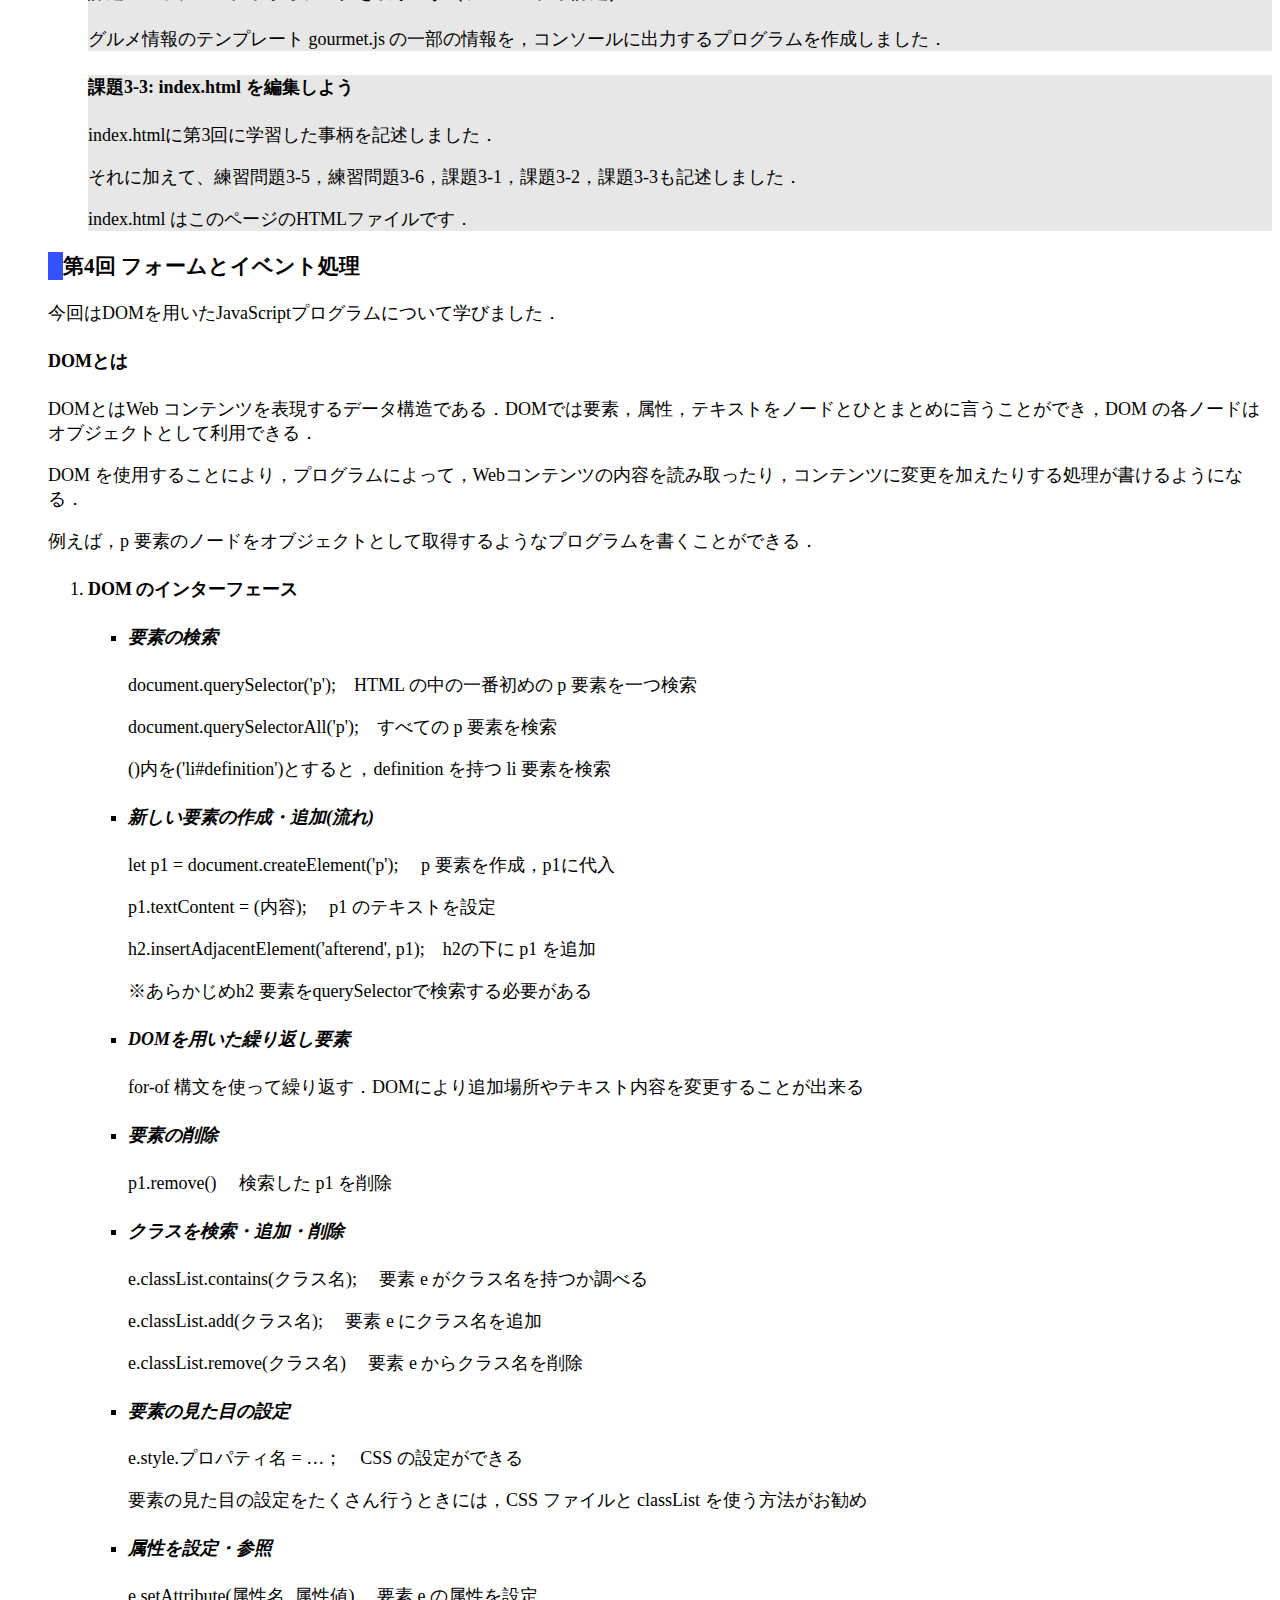
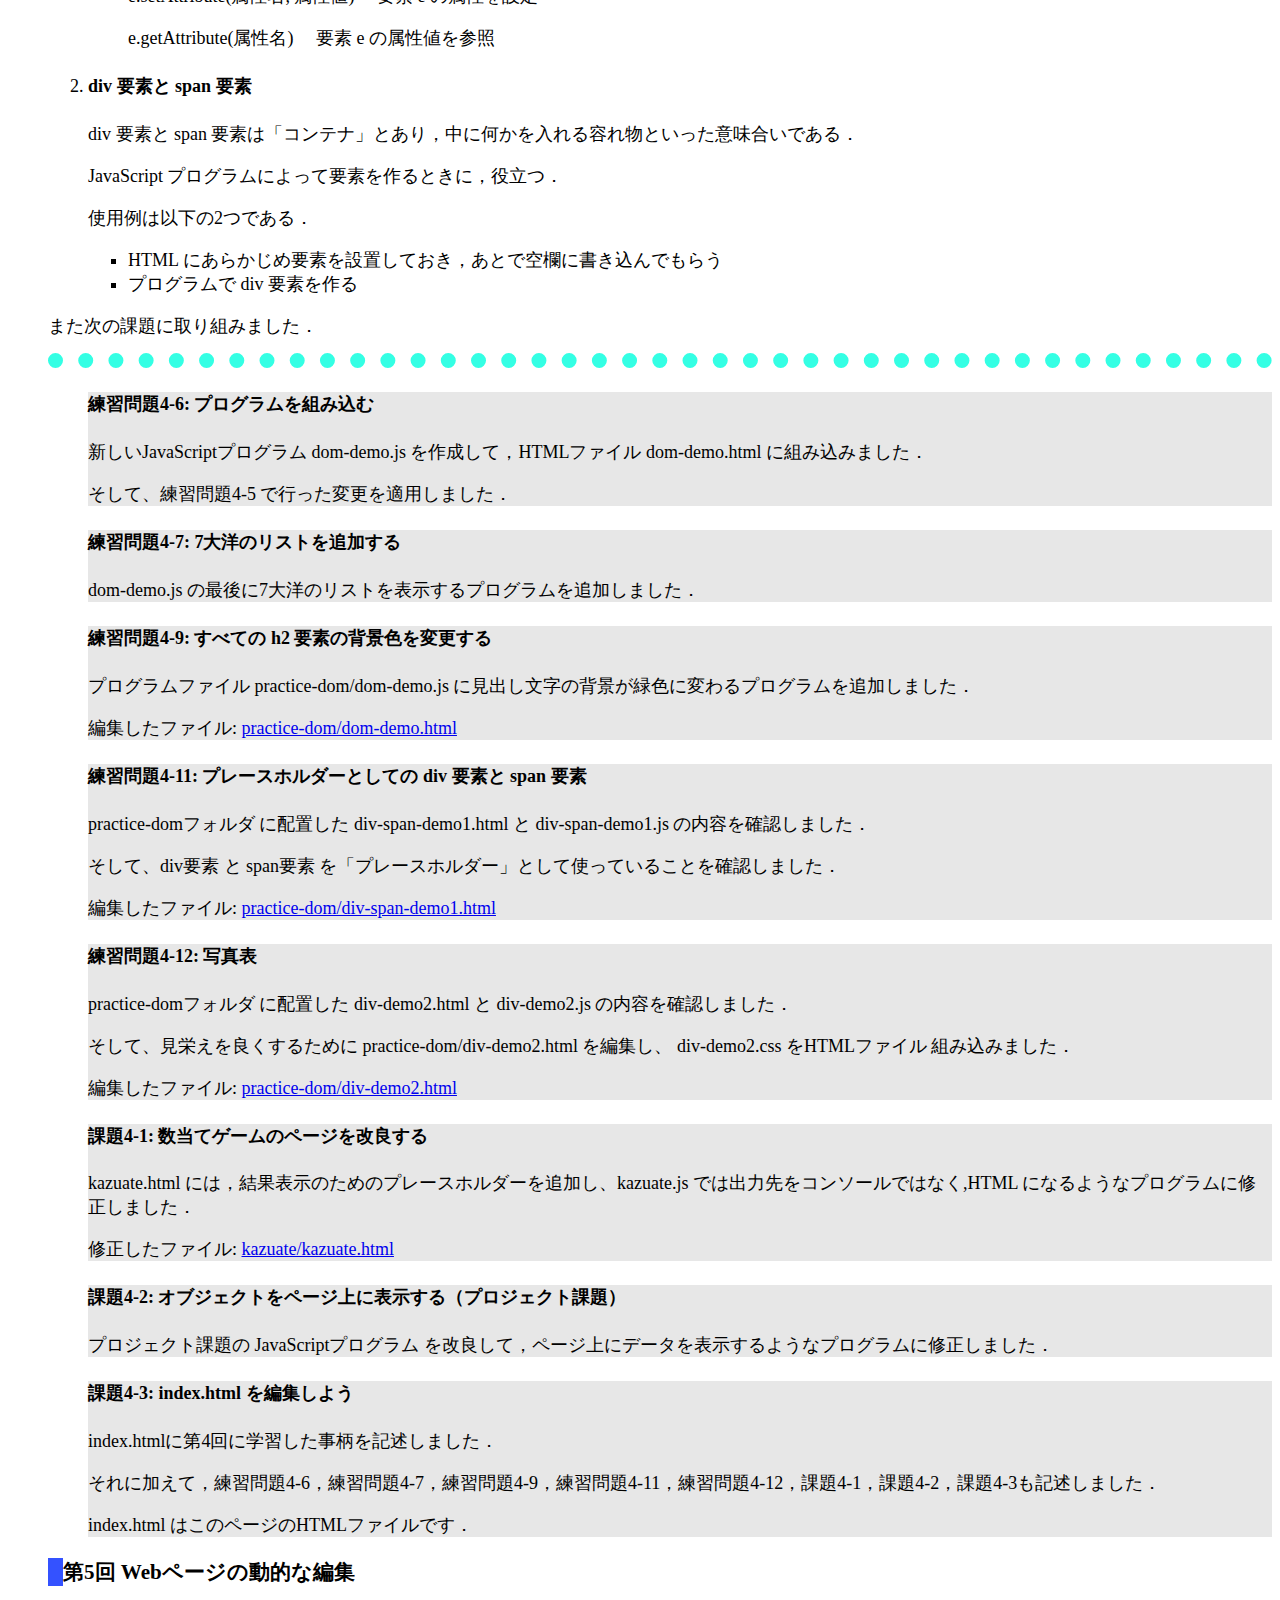
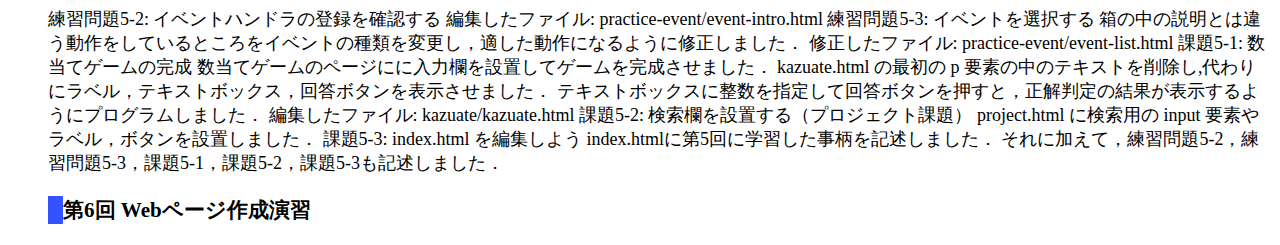
==== commit 58916659: "第5回" ====
--- a/index.html
+++ b/index.html
@@ -252,7 +252,7 @@
         <li class = "special delete-marker">
           <h4>練習問題3-5: プログラムを書き足す</h4>
           <p>練習3-4においてコンソールで実行したプログラムを practice-js/hello.js に書き足しました．</p>
-          <p>編集したファイル:<a href="practice-js/jsintro.html" title="practice-js/jsintro.htmlへのリンク" target="_blank">practice-js/jsintro.html</a></p>
+          <p>編集したファイル: <a href="practice-js/jsintro.html" title="practice-js/jsintro.htmlへのリンク" target="_blank">practice-js/jsintro.html</a></p>
         </li>
         <li class = "special delete-marker">
           <h4>練習問題3-6: オブジェクトの参照</h4>
@@ -263,12 +263,12 @@
             <li>日本語の学科名</li>
           </ul>
           <p>を出力するように，プログラムを書き足しました．</p>
-          <p>編集したファイル:<a href="practice-js/obj-practice.html" title="practice-js/obj-practice.htmlへのリンク" target="_blank">practice-js/obj-practice.html</a></p>
+          <p>編集したファイル: <a href="practice-js/obj-practice.html" title="practice-js/obj-practice.htmlへのリンク" target="_blank">practice-js/obj-practice.html</a></p>
         </li>
         <li class = "special delete-marker">
           <h4>課題3-1: 数当てゲームの作成（その1）</h4>
           kazuate/kazuate.html のコンソールに，数あてゲームを出力するようなプログラムを作成しました．
-          <p>作成したファイル:<a href="kazuate/kazuate.html" title="kazuate/kazuate.htmlへのリンク" target="_blank">kazuate/kazuate.html</a></p>
+          <p>作成したファイル: <a href="kazuate/kazuate.html" title="kazuate/kazuate.htmlへのリンク" target="_blank">kazuate/kazuate.html</a></p>
         </li>
         <li class = "special delete-marker">
           <h4>課題3-2: オブジェクトからデータを取り出す（プロジェクト課題）</h4>
@@ -359,24 +359,24 @@
         <li class = "special delete-marker">
           <h4>練習問題4-9: すべての h2 要素の背景色を変更する</h4>
           <p>プログラムファイル practice-dom/dom-demo.js に見出し文字の背景が緑色に変わるプログラムを追加しました．</p>
-          <p>編集したファイル:<a href="practice-dom/dom-demo.html" title="practice-dom/dom-demo.htmlへのリンク" target="_blank">practice-dom/dom-demo.html</a></p>
+          <p>編集したファイル: <a href="practice-dom/dom-demo.html" title="practice-dom/dom-demo.htmlへのリンク" target="_blank">practice-dom/dom-demo.html</a></p>
         </li>
         <li class = "special delete-marker">
           <h4>練習問題4-11: プレースホルダーとしての div 要素と span 要素</h4>
           <p>practice-domフォルダ に配置した div-span-demo1.html と div-span-demo1.js の内容を確認しました．</p>
           <p>そして、div要素 と span要素 を「プレースホルダー」として使っていることを確認しました．</p>
-          <p>編集したファイル:<a href="practice-dom/div-span-demo1.html" title="practice-dom/div-span-demo1.htmlへのリンク" target="_blank">practice-dom/div-span-demo1.html</a></p>
+          <p>編集したファイル: <a href="practice-dom/div-span-demo1.html" title="practice-dom/div-span-demo1.htmlへのリンク" target="_blank">practice-dom/div-span-demo1.html</a></p>
         </li>
         <li class = "special delete-marker">
           <h4>練習問題4-12: 写真表</h4>
           <p>practice-domフォルダ に配置した div-demo2.html と div-demo2.js の内容を確認しました．</p>
           <p>そして、見栄えを良くするために practice-dom/div-demo2.html を編集し、 div-demo2.css をHTMLファイル 組み込みました．</p>
-          <p>編集したファイル:<a href="practice-dom/div-demo2.html" title="practice-dom/div-demo2.htmlへのリンク" target="_blank">practice-dom/div-demo2.html</a></p>
+          <p>編集したファイル: <a href="practice-dom/div-demo2.html" title="practice-dom/div-demo2.htmlへのリンク" target="_blank">practice-dom/div-demo2.html</a></p>
         </li>
         <li class = "special delete-marker">
           <h4>課題4-1: 数当てゲームのページを改良する</h4>
           <p>kazuate.html には，結果表示のためのプレースホルダーを追加し、kazuate.js では出力先をコンソールではなく,HTML になるようなプログラムに修正しました．</p>
-          <p>修正したファイル:<a href="kazuate/kazuate.html" title="kazuate/kazuate.htmlへのリンク" target="_blank">kazuate/kazuate.html</a></p>
+          <p>修正したファイル: <a href="kazuate/kazuate.html" title="kazuate/kazuate.htmlへのリンク" target="_blank">kazuate/kazuate.html</a></p>
         </li>
         <li class = "special delete-marker">
           <h4>課題4-2: オブジェクトをページ上に表示する（プロジェクト課題）</h4>
@@ -385,12 +385,34 @@
         <li class = "special delete-marker">
           <h4>課題4-3: index.html を編集しよう</h4>
           <p>index.htmlに第4回に学習した事柄を記述しました．</p>
-          <p>それに加えて、練習問題4-6，練習問題4-7，練習問題4-9，練習問題4-11，練習問題4-12，課題4-1，課題4-2，課題4-3も記述しました．</p>
+          <p>それに加えて，練習問題4-6，練習問題4-7，練習問題4-9，練習問題4-11，練習問題4-12，課題4-1，課題4-2，課題4-3も記述しました．</p>
           <p>index.html はこのページのHTMLファイルです．</p>
         </li>
       </ol>
 
       <h3 class = "yokosen">第5回 Webページの動的な編集</h3>
+      
+      練習問題5-2: イベントハンドラの登録を確認する 
+      編集したファイル: practice-event/event-intro.html
+
+      練習問題5-3: イベントを選択する
+      箱の中の説明とは違う動作をしているところをイベントの種類を変更し，適した動作になるように修正しました．
+
+      修正したファイル: practice-event/event-list.html
+
+      課題5-1: 数当てゲームの完成
+      数当てゲームのページにに入力欄を設置してゲームを完成させました．
+      kazuate.html の最初の p 要素の中のテキストを削除し,代わりにラベル，テキストボックス，回答ボタンを表示させました．
+      テキストボックスに整数を指定して回答ボタンを押すと，正解判定の結果が表示するようにプログラムしました．
+      編集したファイル: kazuate/kazuate.html
+
+      課題5-2: 検索欄を設置する（プロジェクト課題）
+      project.html に検索用の input 要素やラベル，ボタンを設置しました．
+
+      課題5-3: index.html を編集しよう
+      index.htmlに第5回に学習した事柄を記述しました．
+      それに加えて，練習問題5-2，練習問題5-3，課題5-1，課題5-2，課題5-3も記述しました．
+
       <h3 class = "yokosen">第6回 Webページ作成演習</h3>
     </ul>
   </body>
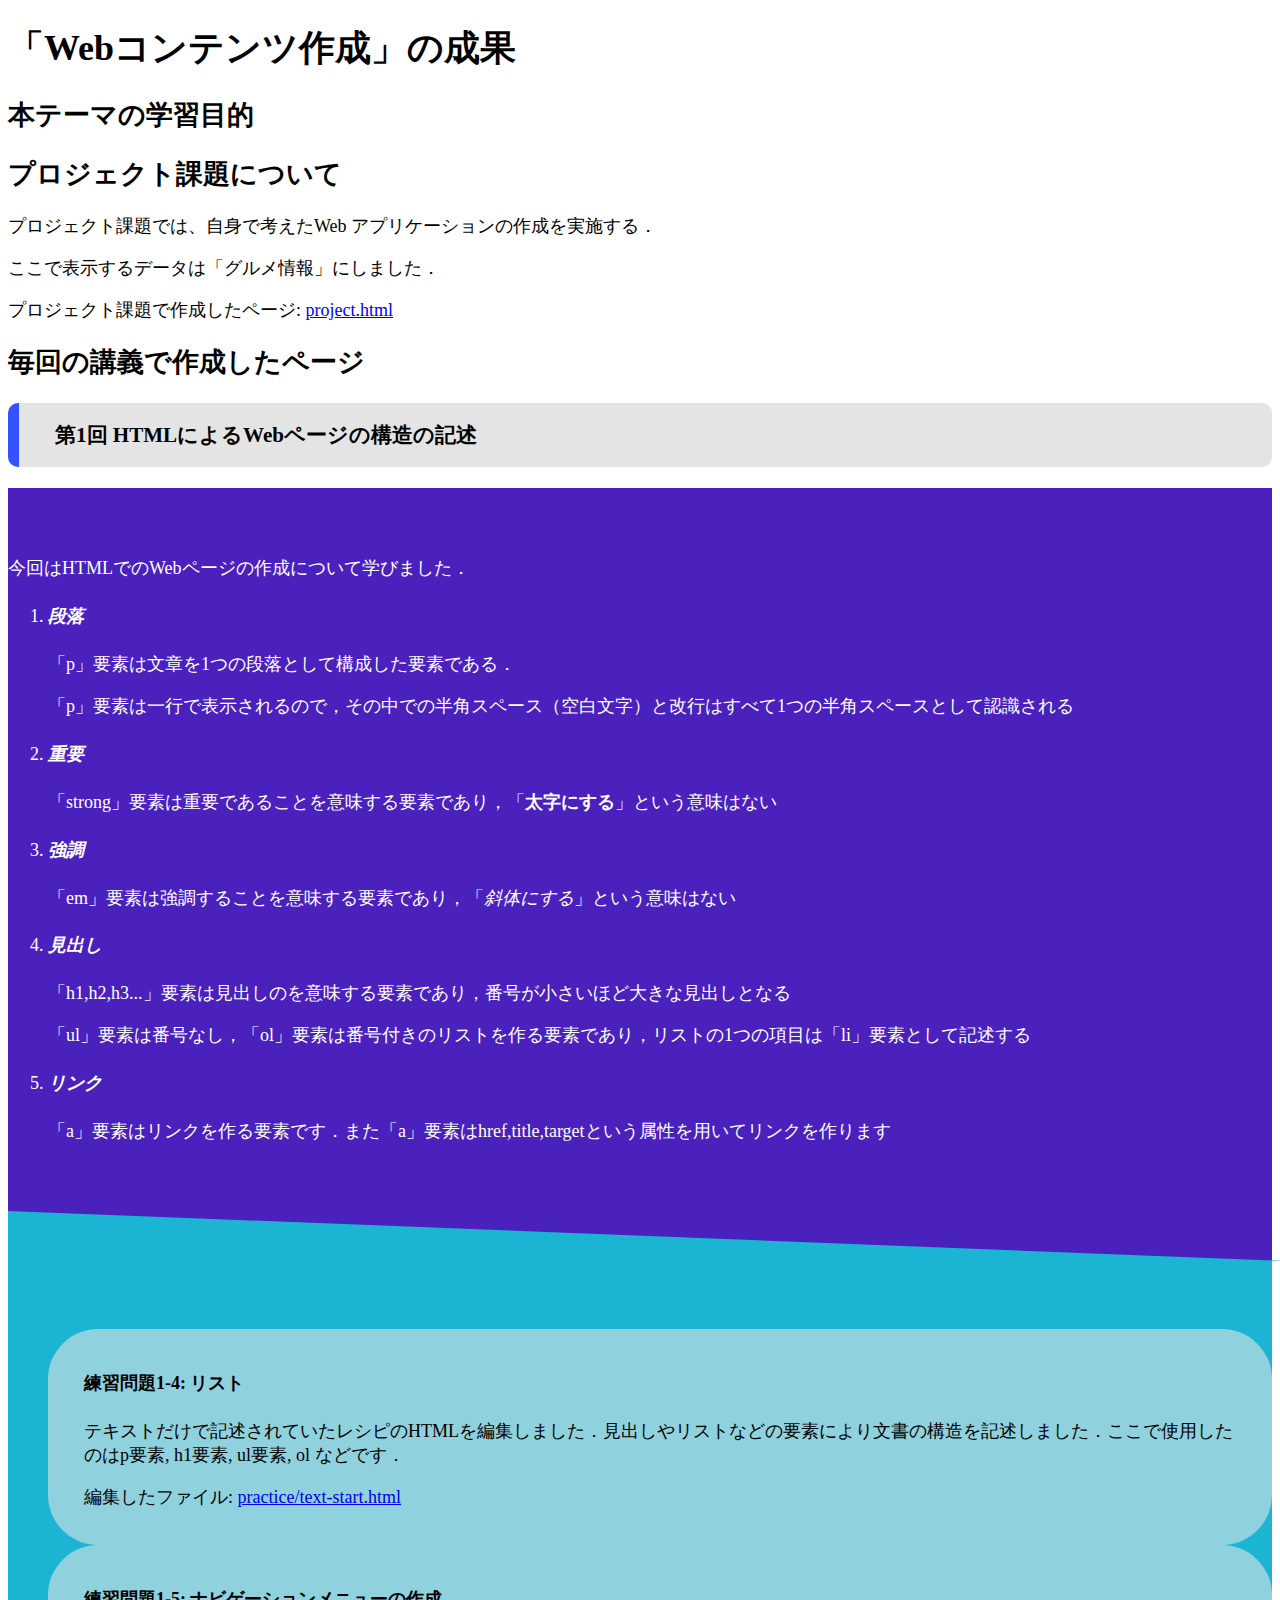
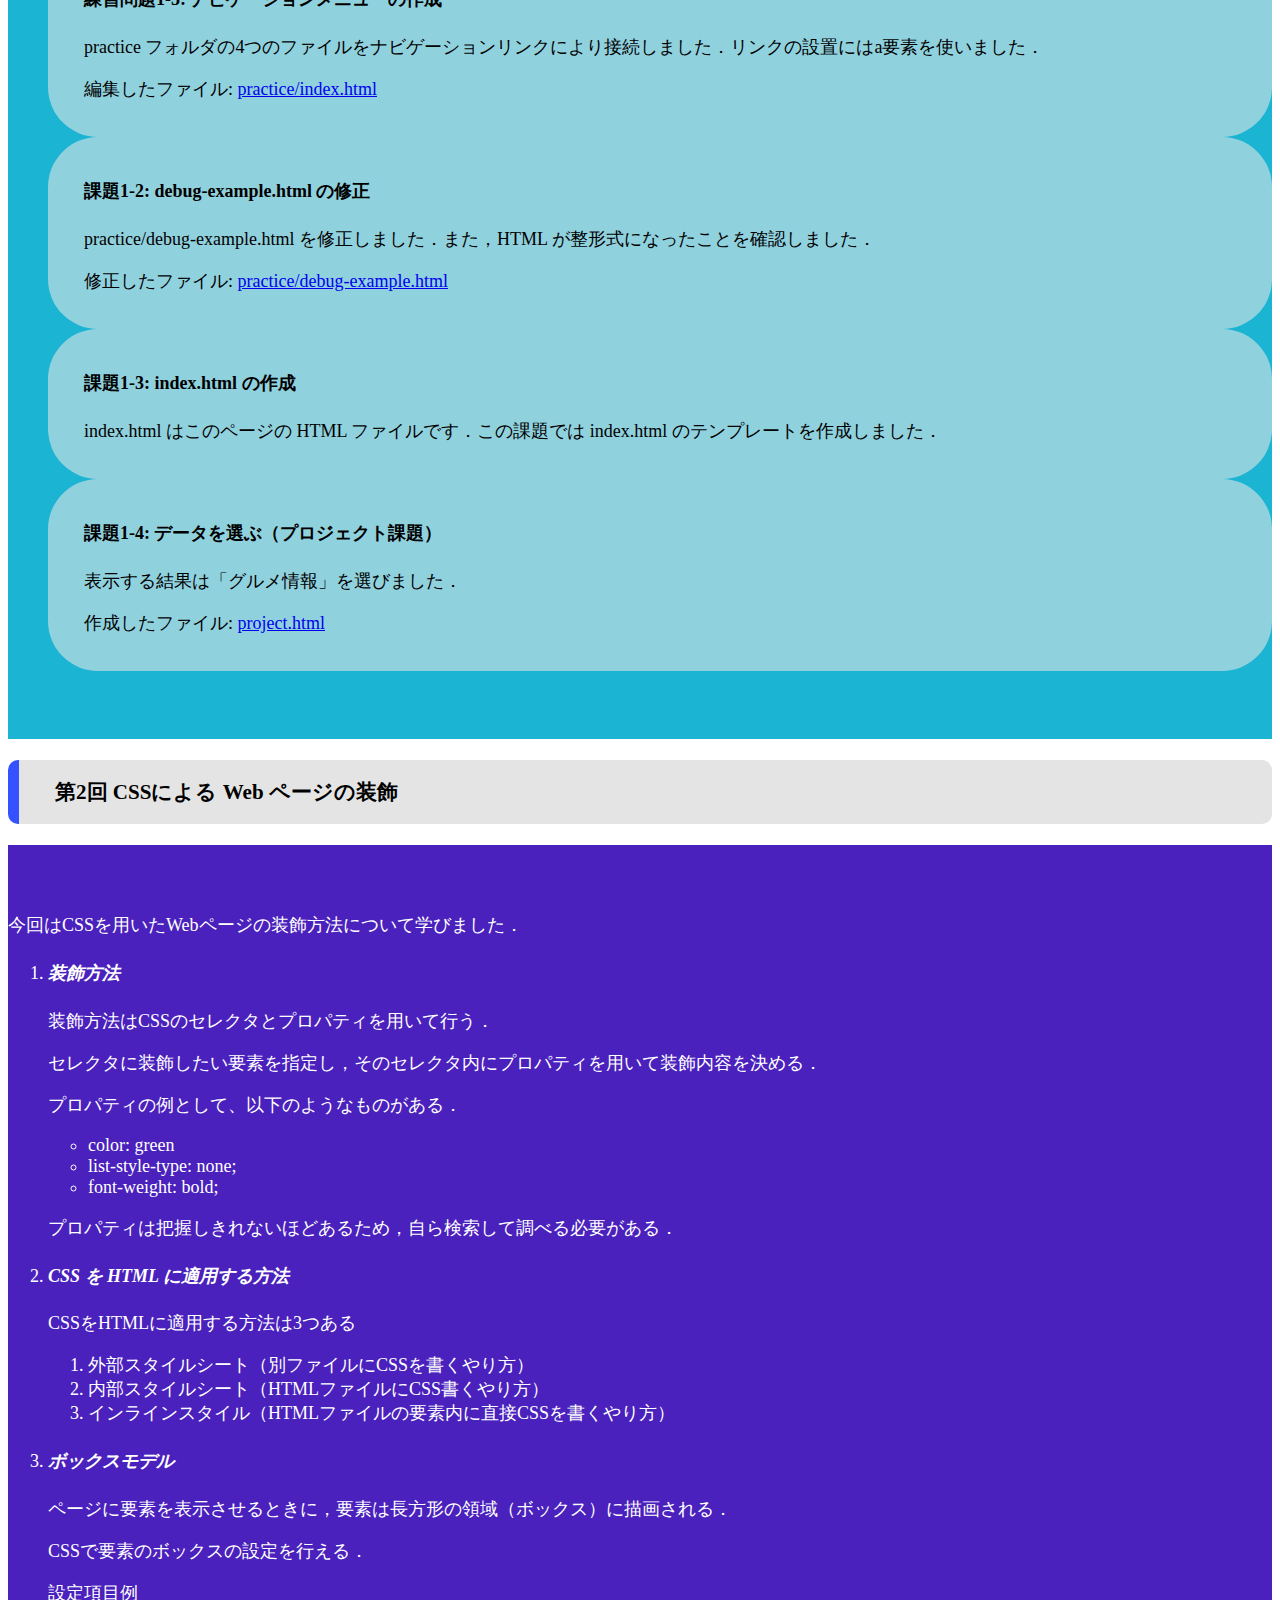
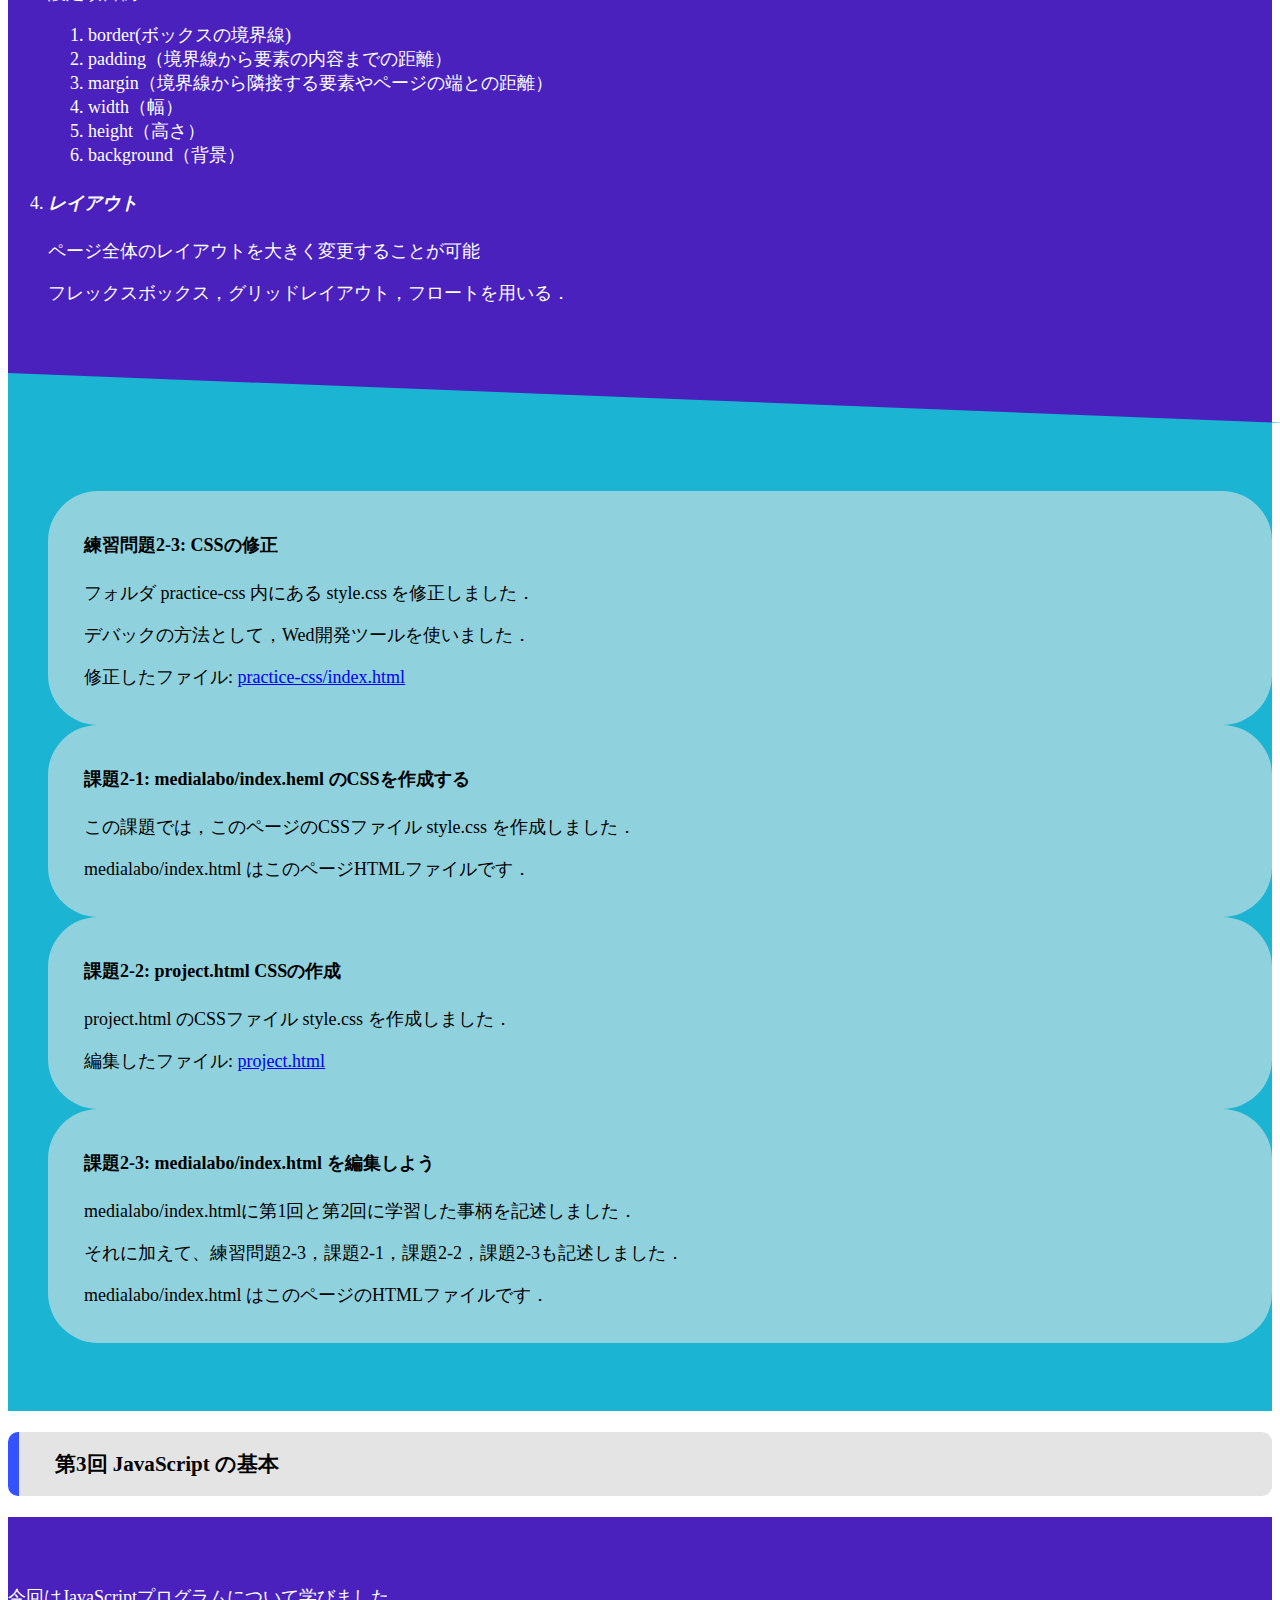
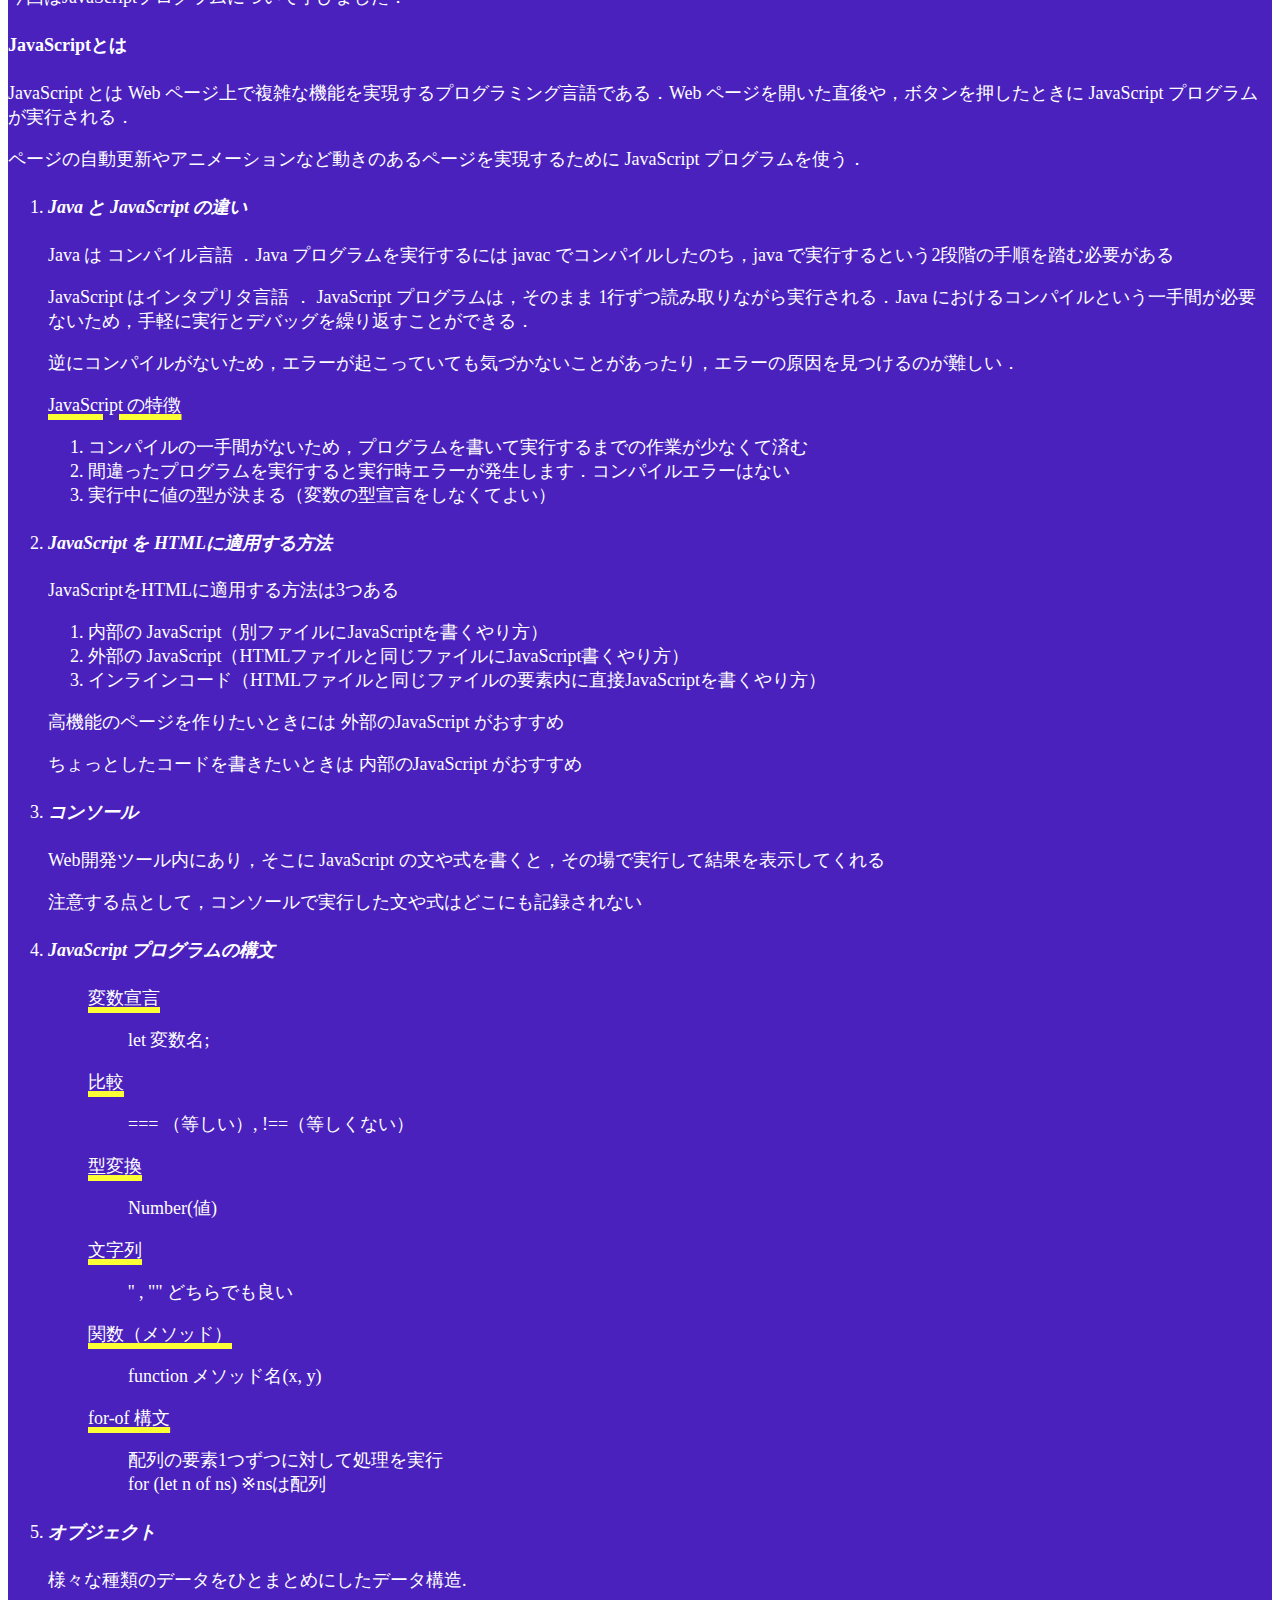
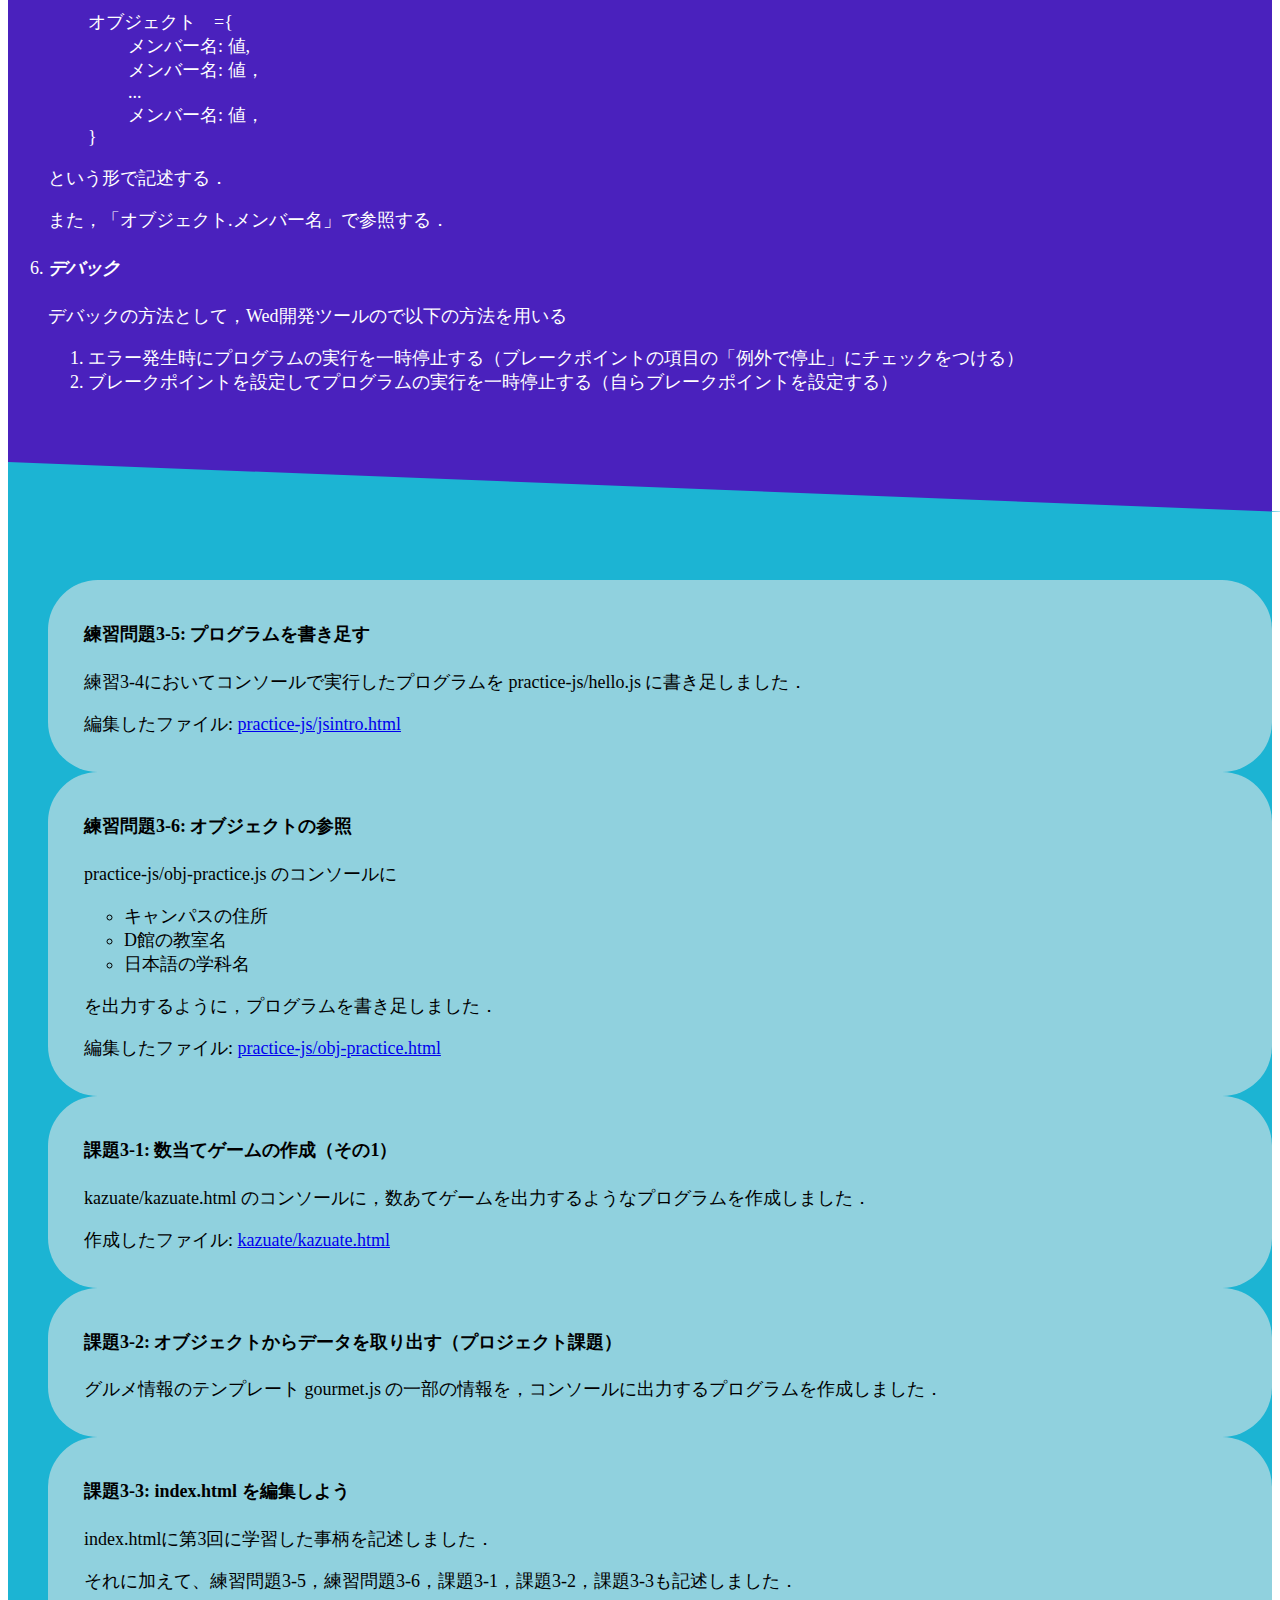
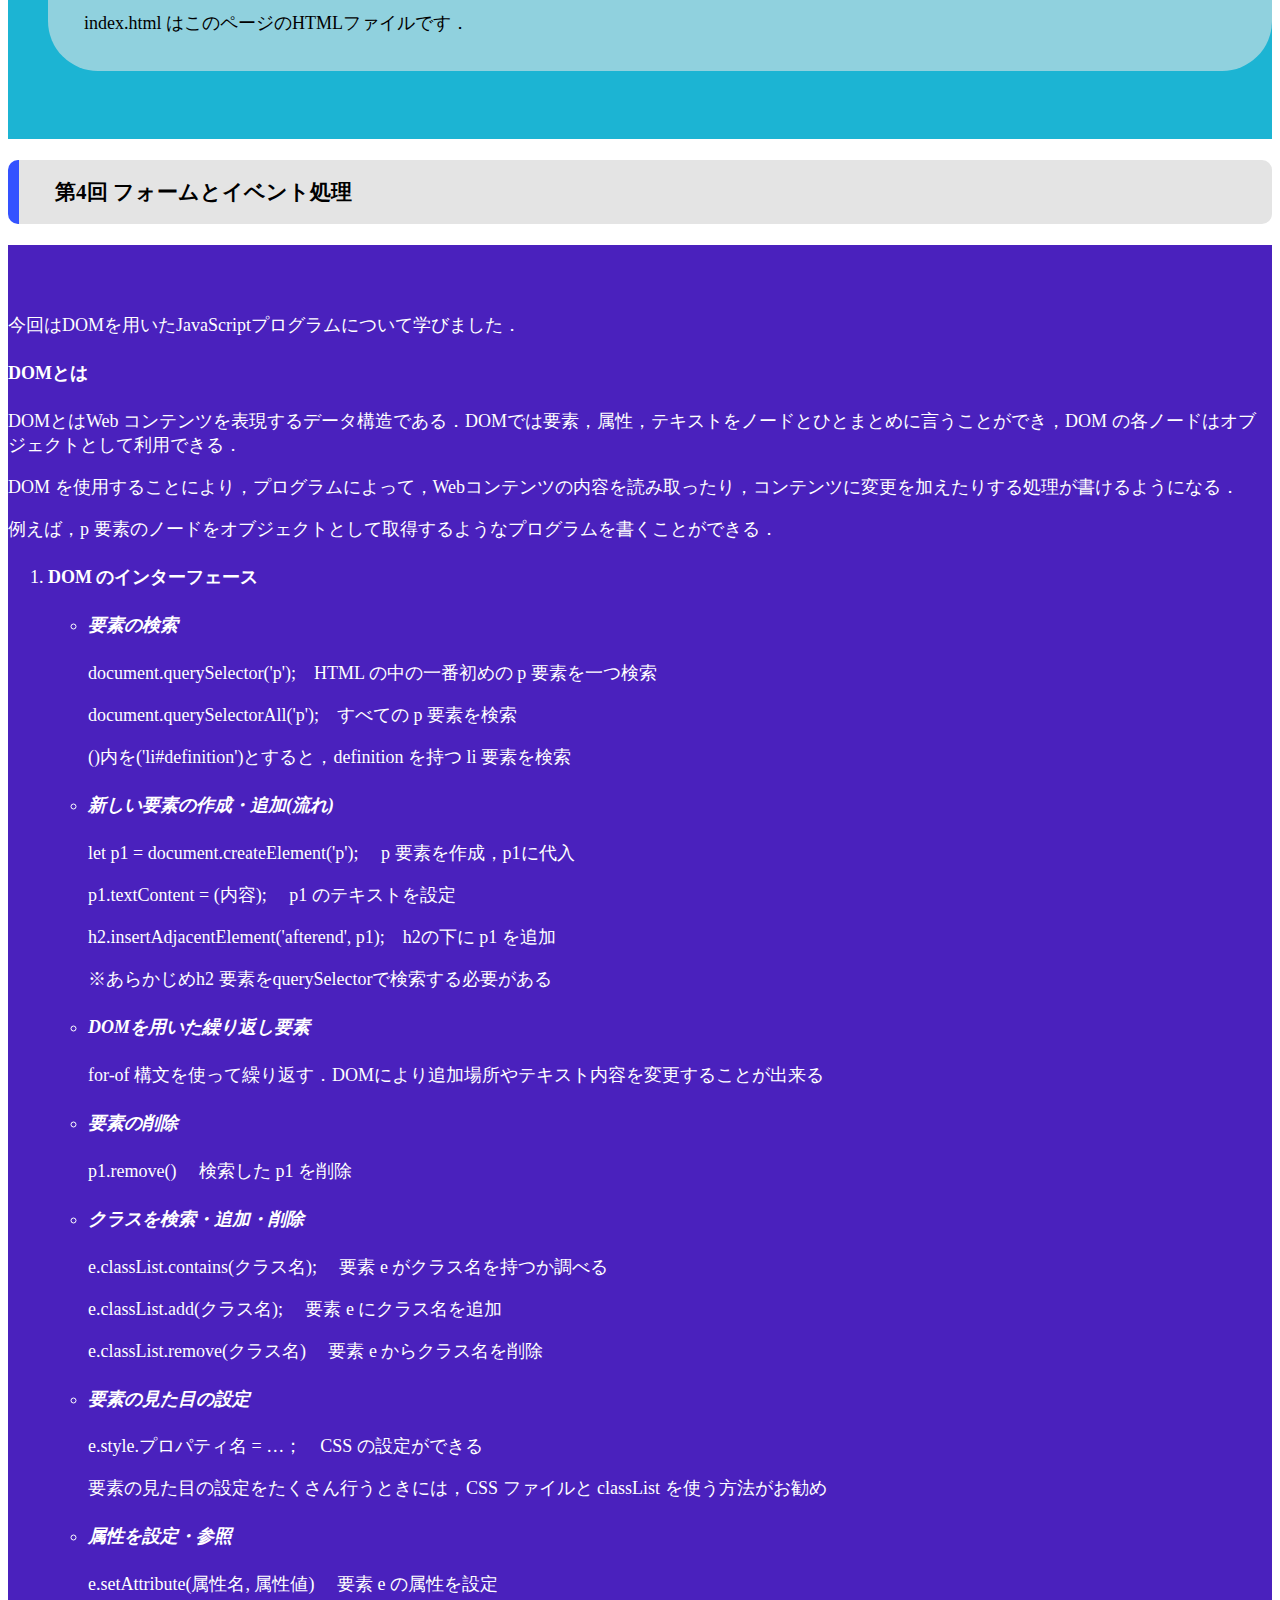
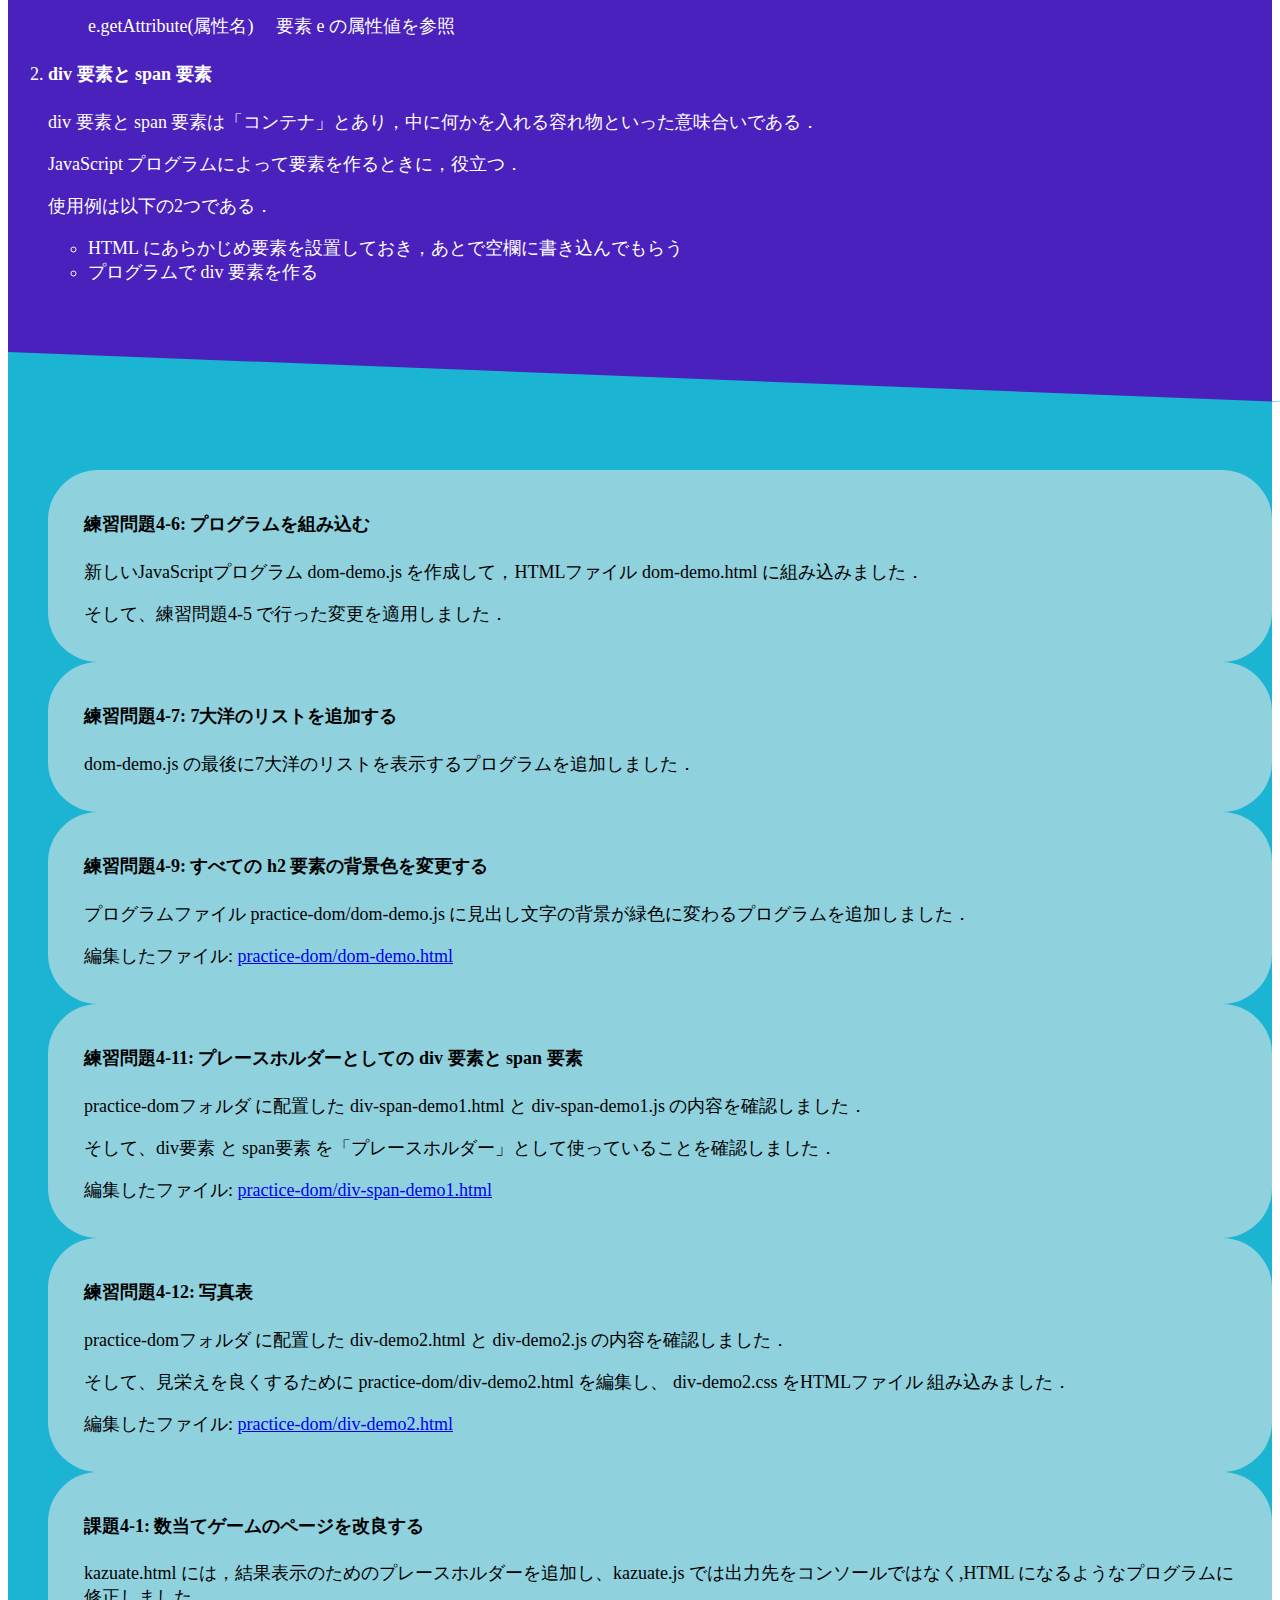
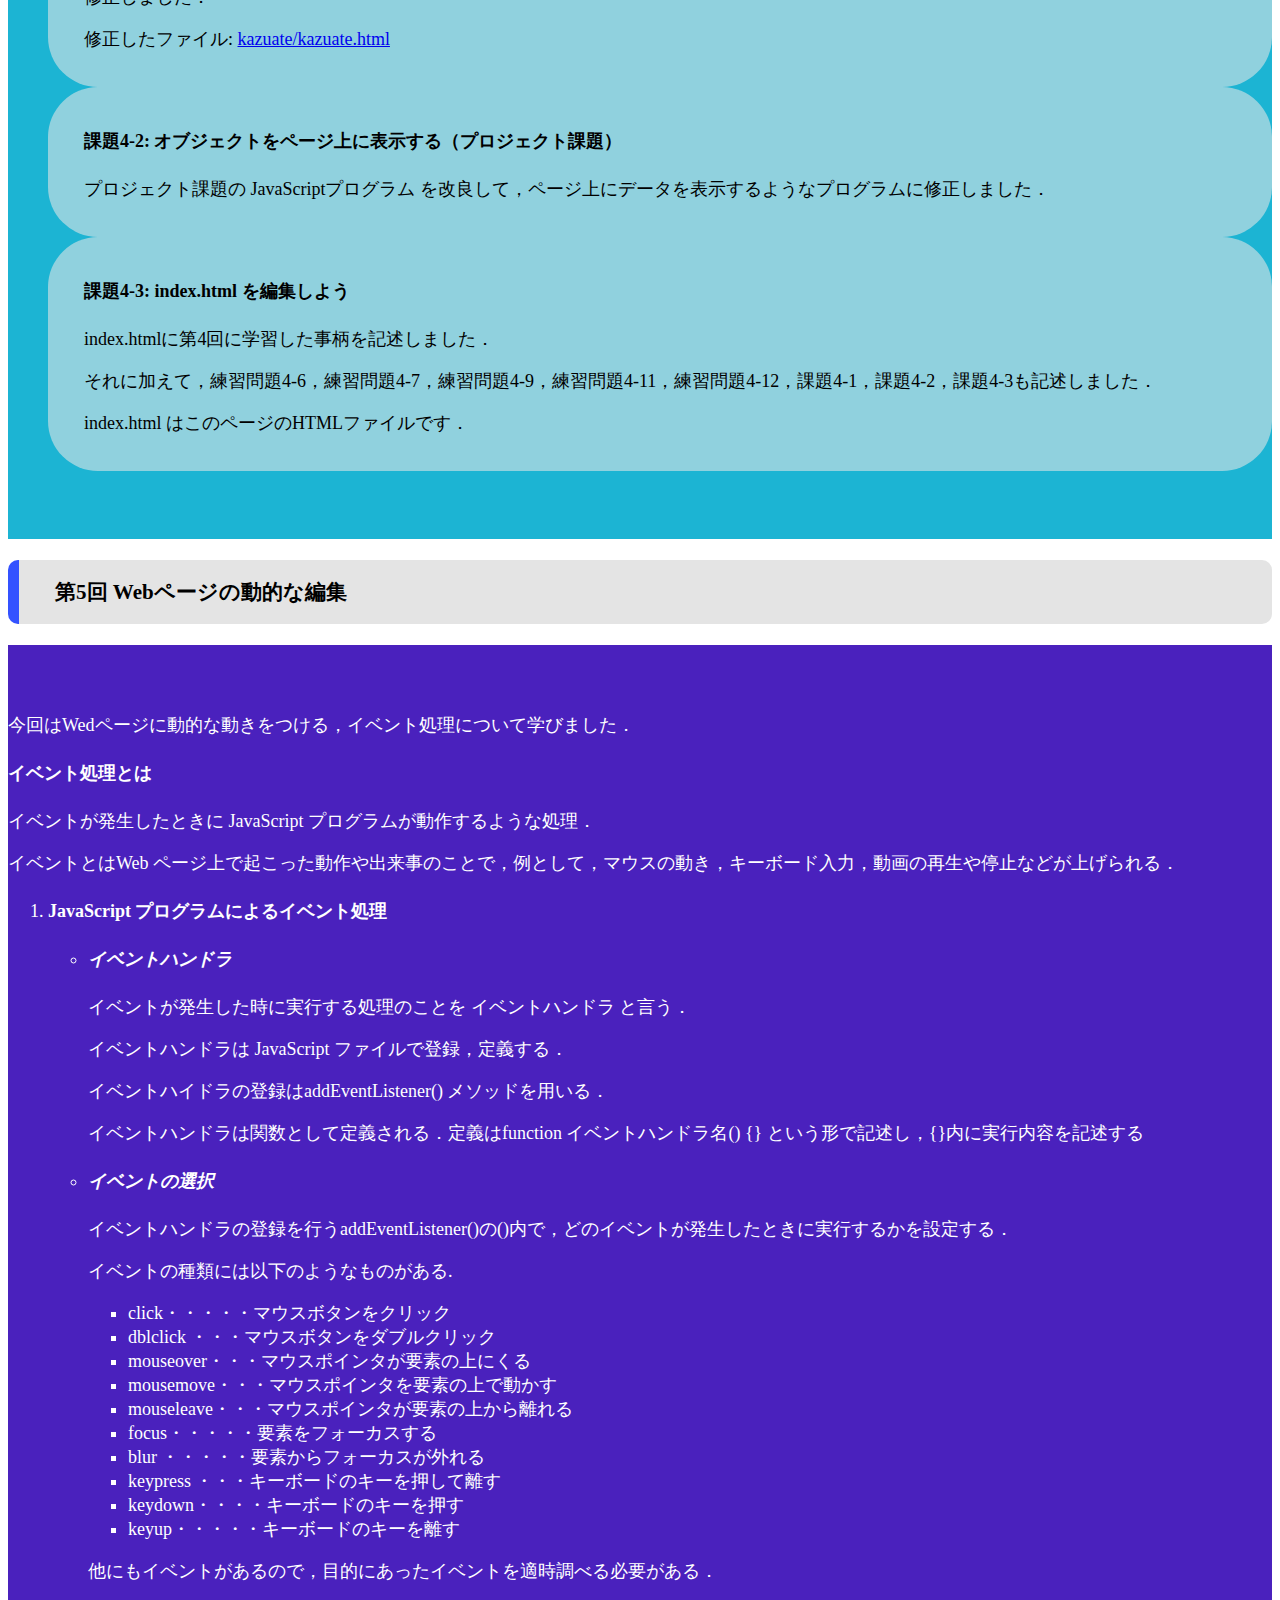
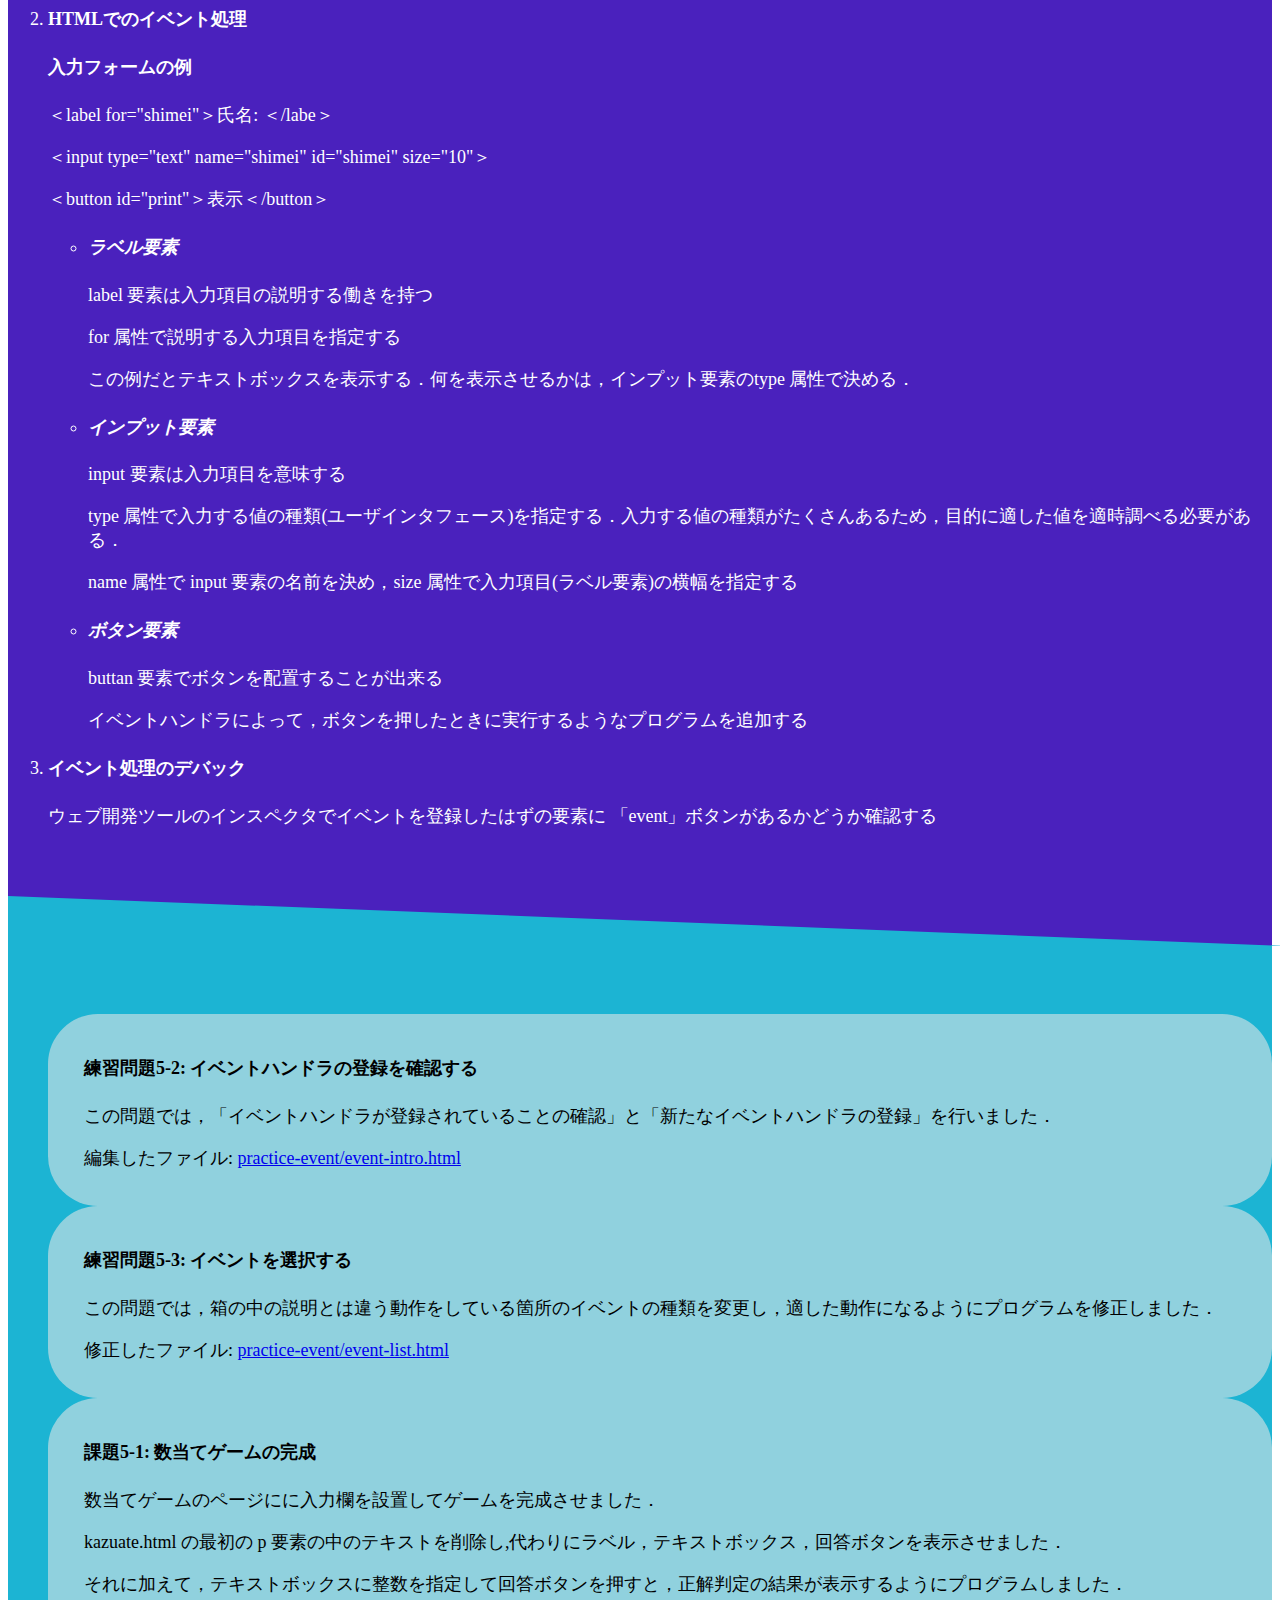
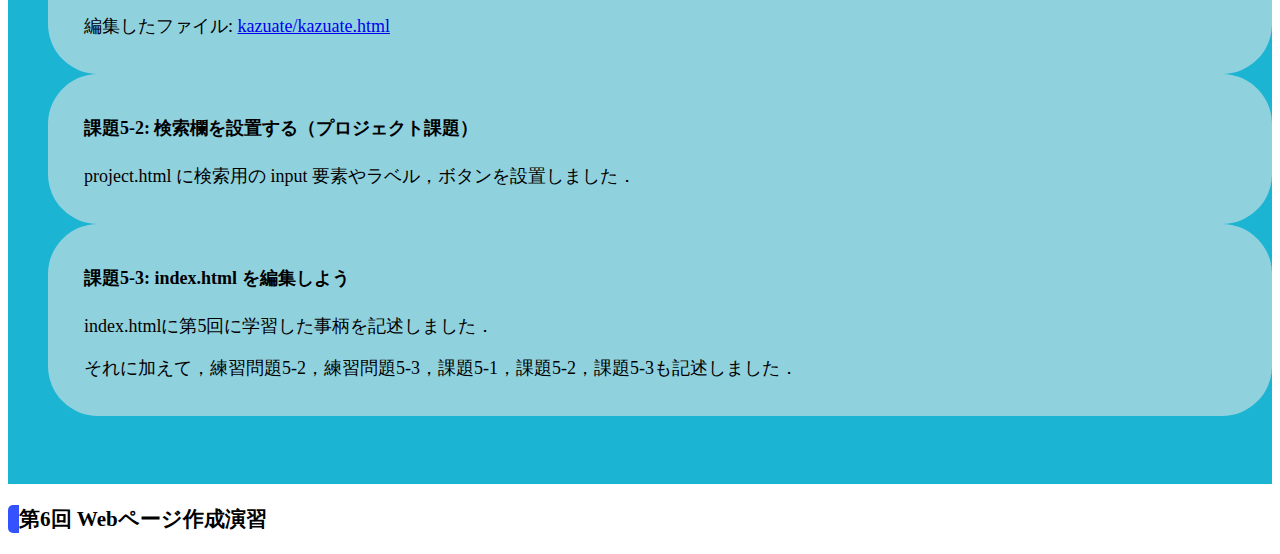
==== commit cfa0fb88: "仮　家　宿題" ====
--- a/index.html
+++ b/index.html
@@ -1,419 +1,529 @@
 <!DOCTYPE html>
 <html>
-  <head>
-    <meta charset="utf-8">
-    <title>My test page</title>
-    <link rel="stylesheet" href="style.css">
-  </head>
-  <body>
-    <h1>「Webコンテンツ作成」の成果</h1>
-    <h2>本テーマの学習目的</h2>
-    <h2>プロジェクト課題について</h2>
-    <p>プロジェクト課題では、自身で考えたWeb アプリケーションの作成を実施する．</p>
-    <p>ここで表示するデータは「グルメ情報」にしました．</p>
-    <p>プロジェクト課題で作成したページ: <a href="project.html" title="project.htmlへのリンク" target="_blank">project.html</a></p>
-    <h2>毎回の講義で作成したページ</h2>
-    <ul>
-      <li class="delete-marker padding-bottom">
-        <h3 class = "yokosen">第1回 HTMLによるWebページの構造の記述</h3>
-        <p>今回はHTMLでのWebページの作成について学びました．</p>
+
+<head>
+  <meta charset="utf-8">
+  <title>My test page</title>
+  <link rel="stylesheet" href="style.css">
+</head>
+
+<body>
+  <h1>「Webコンテンツ作成」の成果</h1>
+  <h2>本テーマの学習目的</h2>
+  <h2>プロジェクト課題について</h2>
+  <p>プロジェクト課題では、自身で考えたWeb アプリケーションの作成を実施する．</p>
+  <p>ここで表示するデータは「グルメ情報」にしました．</p>
+  <p>プロジェクト課題で作成したページ: <a href="project.html" title="project.htmlへのリンク" target="_blank">project.html</a></p>
+  <h2>毎回の講義で作成したページ</h2>
+
+
+  <h3 class="yokosen midasi">第1回 HTMLによるWebページの構造の記述</h3>
+  <div> </div>
+
+  <div class="border-background">
+    <p>今回はHTMLでのWebページの作成について学びました．</p>
+    <ol>
+      <li>
+        <h4><strong><em>段落</em></strong></h4>
+        <p>「p」要素は文章を1つの段落として構成した要素である．</p>
+        <p>「p」要素は一行で表示されるので，その中での半角スペース（空白文字）と改行はすべて1つの半角スペースとして認識される</p>
+      </li>
+      <li>
+        <h4><strong><em>重要</em></strong></h4>
+        <p>「strong」要素は重要であることを意味する要素であり，「<strong>太字にする</strong>」という意味はない</p>
+      </li>
+      <li>
+        <h4><strong><em>強調</em></strong></h4>
+        <p>「em」要素は強調することを意味する要素であり，「<em>斜体にする</em>」という意味はない</p>
+      </li>
+      <li>
+        <h4><strong><em>見出し</em></strong></h4>
+        <p>「h1,h2,h3...」要素は見出しのを意味する要素であり，番号が小さいほど大きな見出しとなる</p>
+        <p>「ul」要素は番号なし，「ol」要素は番号付きのリストを作る要素であり，リストの1つの項目は「li」要素として記述する</p>
+      </li>
+      <li>
+        <h4><strong><em>リンク</em></strong></h4>
+        <p>「a」要素はリンクを作る要素です．また「a」要素はhref,title,targetという属性を用いてリンクを作ります</p>
+      </li>
+    </ol>
+  </div>
+  <div class="border-background2">
+    <ol>
+      <li class="special delete-marker">
+        <h4>練習問題1-4: リスト</h4>
+        <p>テキストだけで記述されていたレシピのHTMLを編集しました．見出しやリストなどの要素により文書の構造を記述しました．ここで使用したのはp要素, h1要素, ul要素, ol などです．</p>
+        <p>編集したファイル: <a href="practice/text-start.html" title="practice/text-start.html;;へのリンク"
+            target="_blank">practice/text-start.html</a></p>
+      </li>
+      <li class="special delete-marker">
+        <h4>練習問題1-5: ナビゲーションメニューの作成</h4>
+        <p>practice フォルダの4つのファイルをナビゲーションリンクにより接続しました．リンクの設置にはa要素を使いました．</p>
+        <p>編集したファイル: <a href="practice/index.html" title="practice/index.htmlへのリンク"
+            target="_blank">practice/index.html</a></p>
+      </li>
+      <li class="special delete-marker">
+        <h4>課題1-2: debug-example.html の修正</h4>
+        <p>practice/debug-example.html を修正しました．また，HTML が整形式になったことを確認しました．</p>
+        <p>修正したファイル: <a href="practice/debug-example.html" title="practice/debug-example.htmlへのリンク"
+            target="_blank">practice/debug-example.html</a></p>
+      </li>
+      <li class="special delete-marker">
+        <h4>課題1-3: index.html の作成</h4>
+        <p>index.html はこのページの HTML ファイルです．この課題では index.html のテンプレートを作成しました．</p>
+      </li>
+      <li class="special delete-marker">
+        <h4>課題1-4: データを選ぶ（プロジェクト課題）</h4>
+        <p>表示する結果は「グルメ情報」を選びました．</p>
+        <p>作成したファイル: <a href="project.html" title="project.htmlへのリンク" target="_blank">project.html</a></p>
+      </li>
+    </ol>
+  </div>
+
+  <h3 class="yokosen midasi">第2回 CSSによる Web ページの装飾</h3>
+
+  <div class="border-background">
+    <p>今回はCSSを用いたWebページの装飾方法について学びました．</p>
+    <ol>
+      <li>
+        <h4><strong><em>装飾方法</em></strong></h4>
+        <p>装飾方法はCSSのセレクタとプロパティを用いて行う．</p>
+        <p>セレクタに装飾したい要素を指定し，そのセレクタ内にプロパティを用いて装飾内容を決める．</p>
+        <p>プロパティの例として、以下のようなものがある．</p>
+        <ul>
+          <li>color: green</li>
+          <li>list-style-type: none;</li>
+          <li>font-weight: bold;</li>
+        </ul>
+        <p>プロパティは把握しきれないほどあるため，自ら検索して調べる必要がある．</p>
+      </li>
+      <li>
+        <h4><strong><em>CSS を HTML に適用する方法</em></strong></h4>
+        <p>CSSをHTMLに適用する方法は3つある</p>
         <ol>
-          <li>
-            <h4><strong><em>段落</em></strong></h4>
-            <p>「p」要素は文章を1つの段落として構成した要素である．</p>
-            <p>「p」要素は一行で表示されるので，その中での半角スペース（空白文字）と改行はすべて1つの半角スペースとして認識される</p>
-          </li>
-          <li>
-            <h4><strong><em>重要</em></strong></h4>
-            <p>「strong」要素は重要であることを意味する要素であり，「<strong>太字にする</strong>」という意味はない</p>
-          </li>
-          <li>
-            <h4><strong><em>強調</em></strong></h4>
-            <p>「em」要素は強調することを意味する要素であり，「<em>斜体にする</em>」という意味はない</p>
-          </li>
-          <li>
-            <h4><strong><em>見出し</em></strong></h4>
-            <p>「h1,h2,h3...」要素は見出しのを意味する要素であり，番号が小さいほど大きな見出しとなる</p>
-            <p>「ul」要素は番号なし，「ol」要素は番号付きのリストを作る要素であり，リストの1つの項目は「li」要素として記述する</p>
-          </li>
-          <li>
-            <h4><strong><em>リンク</em></strong></h4>
-            <p>「a」要素はリンクを作る要素です．また「a」要素はhref,title,targetという属性を用いてリンクを作ります</p>
-          </li>
+          <li>外部スタイルシート（別ファイルにCSSを書くやり方）</li>
+          <li>内部スタイルシート（HTMLファイルにCSS書くやり方）</li>
+          <li>インラインスタイル（HTMLファイルの要素内に直接CSSを書くやり方）</li>
         </ol>
-        <p class="bottom-border">また次の課題に取り組みました．</p>
-
+      </li>
+      <li>
+        <h4><strong><em>ボックスモデル</em></strong></h4>
+        <p>ページに要素を表示させるときに，要素は長方形の領域（ボックス）に描画される．</p>
+        <p>CSSで要素のボックスの設定を行える．</p>
+        <p>設定項目例</p>
         <ol>
-          <li class = "special delete-marker">
-            <h4>練習問題1-4: リスト</h4>
-            <p>テキストだけで記述されていたレシピのHTMLを編集しました．見出しやリストなどの要素により文書の構造を記述しました．ここで使用したのはp要素, h1要素, ul要素, ol などです．</p>
-            <p>編集したファイル: <a href="practice/text-start.html" title="practice/text-start.html;;へのリンク" target="_blank">practice/text-start.html</a></p>
-          </li>
-          <li class = "special delete-marker">
-            <h4>練習問題1-5: ナビゲーションメニューの作成</h4>
-            <p>practice フォルダの4つのファイルをナビゲーションリンクにより接続しました．リンクの設置にはa要素を使いました．</p>
-            <p>編集したファイル: <a href="practice/index.html" title="practice/index.htmlへのリンク" target="_blank">practice/index.html</a></p>
-          </li>
-          <li class = "special delete-marker">
-            <h4>課題1-2: debug-example.html の修正</h4>
-            <p>practice/debug-example.html を修正しました．また，HTML が整形式になったことを確認しました．</p>
-            <p>修正したファイル: <a href="practice/debug-example.html" title="practice/debug-example.htmlへのリンク" target="_blank">practice/debug-example.html</a></p>
-          </li>
-          <li class = "special delete-marker">
-            <h4>課題1-3: index.html の作成</h4>
-            <p>index.html はこのページの HTML ファイルです．この課題では index.html のテンプレートを作成しました．</p>
-          </li>
-          <li class = "special delete-marker">
-            <h4>課題1-4: データを選ぶ（プロジェクト課題）</h4>
-            <p>表示する結果は「グルメ情報」を選びました．</p>
-            <p>作成したファイル: <a href="project.html" title="project.htmlへのリンク" target="_blank">project.html</a></p>
-          </li>
+          <li>border(ボックスの境界線)</li>
+          <li>padding（境界線から要素の内容までの距離）</li>
+          <li>margin（境界線から隣接する要素やページの端との距離）</li>
+          <li>width（幅）</li>
+          <li>height（高さ）</li>
+          <li>background（背景）</li>
         </ol>
-      </ol>
-      <li class="delete-marker padding-bottom">
-        <h3 class = "yokosen">第2回 CSSによる Web ページの装飾</h3>
-        <p>今回はCSSを用いたWebページの装飾方法について学びました．</p>
+      </li>
+      <li>
+        <h4><strong><em>レイアウト</em></strong></h4>
+        <p>ページ全体のレイアウトを大きく変更することが可能</p>
+        <p>フレックスボックス，グリッドレイアウト，フロートを用いる．</p>
+      </li>
+    </ol>
+  </div>
+
+
+  <div class="border-background2">
+    <ol>
+      <li class="special delete-marker">
+        <h4>練習問題2-3: CSSの修正</h4>
+        <p>フォルダ practice-css 内にある style.css を修正しました．</p>
+        <p>デバックの方法として，Wed開発ツールを使いました．</p>
+        <p>修正したファイル: <a href="practice-css/index.html" title="practice-css/index.htmlへのリンク"
+            target="_blank">practice-css/index.html</a></p>
+      </li>
+      <li class="special delete-marker">
+        <h4>課題2-1: medialabo/index.heml のCSSを作成する</h4>
+        <p>この課題では，このページのCSSファイル style.css を作成しました．</p>
+        <p>medialabo/index.html はこのページHTMLファイルです．</p>
+      </li>
+      <li class="special delete-marker">
+        <h4>課題2-2: project.html CSSの作成</h4>
+        <p>project.html のCSSファイル style.css を作成しました．</p>
+        <p>編集したファイル: <a href="project.html" title="project.htmlへのリンク" target="_blank">project.html</a></p>
+      </li>
+      <li class="special delete-marker">
+        <h4>課題2-3: medialabo/index.html を編集しよう</h4>
+        <p>medialabo/index.htmlに第1回と第2回に学習した事柄を記述しました．</p>
+        <p>それに加えて、練習問題2-3，課題2-1，課題2-2，課題2-3も記述しました．</p>
+        <p>medialabo/index.html はこのページのHTMLファイルです．</p>
+      </li>
+    </ol>
+  </div>
+
+  <h3 class="yokosen midasi">第3回 JavaScript の基本</h3>
+
+  <div class="border-background">
+    <p>今回はJavaScriptプログラムについて学びました．</p>
+    <h4>JavaScriptとは</h4>
+    <p>JavaScript とは Web ページ上で複雑な機能を実現するプログラミング言語である．Web ページを開いた直後や，ボタンを押したときに JavaScript プログラムが実行される．</p>
+    <p>ページの自動更新やアニメーションなど動きのあるページを実現するために JavaScript プログラムを使う．</p>
+    <ol>
+      <li>
+        <h4><em>Java と JavaScript の違い</em></h4>
+        <p>Java は コンパイル言語 ．Java プログラムを実行するには javac でコンパイルしたのち，java で実行するという2段階の手順を踏む必要がある</p>
+        <p>JavaScript はインタプリタ言語 ． JavaScript プログラムは，そのまま 1行ずつ読み取りながら実行される．Java
+          におけるコンパイルという一手間が必要ないため，手軽に実行とデバッグを繰り返すことができる．</p>
+        <p>逆にコンパイルがないため，エラーが起こっていても気づかないことがあったり，エラーの原因を見つけるのが難しい．</p>
+        <p class="bottom">JavaScript の特徴</p>
         <ol>
-          <li>
-            <h4><strong><em>装飾方法</em></strong></h4>
-            <p>装飾方法はCSSのセレクタとプロパティを用いて行う．</p>
-            <p>セレクタに装飾したい要素を指定し，そのセレクタ内にプロパティを用いて装飾内容を決める．</p>
-            <p>プロパティの例として、以下のようなものがある．</p>
-            <ol>
-              <li>color: green</li>
-              <li>list-style-type: none;</li>
-              <li>font-weight: bold;</li>
+          <li>コンパイルの一手間がないため，プログラムを書いて実行するまでの作業が少なくて済む</li>
+          <li>間違ったプログラムを実行すると実行時エラーが発生します．コンパイルエラーはない</li>
+          <li>実行中に値の型が決まる（変数の型宣言をしなくてよい）</li>
+        </ol>
+      </li>
+      <li>
+        <h4><em>JavaScript を HTMLに適用する方法</em></h4>
+        <p>JavaScriptをHTMLに適用する方法は3つある</p>
+        <ol>
+          <li>内部の JavaScript（別ファイルにJavaScriptを書くやり方）</li>
+          <li>外部の JavaScript（HTMLファイルと同じファイルにJavaScript書くやり方）</li>
+          <li>インラインコード（HTMLファイルと同じファイルの要素内に直接JavaScriptを書くやり方）</li>
+        </ol>
+        <p>高機能のページを作りたいときには 外部のJavaScript がおすすめ</p>
+        <p>ちょっとしたコードを書きたいときは 内部のJavaScript がおすすめ</p>
+      </li>
+      <li>
+        <h4><em>コンソール</em></h4>
+        <p>Web開発ツール内にあり，そこに JavaScript の文や式を書くと，その場で実行して結果を表示してくれる</p>
+        <p>注意する点として，コンソールで実行した文や式はどこにも記録されない</p>
+      </li>
+      <li>
+        <h4><em>JavaScript プログラムの構文</em></h4>
+        <ol>
+          <li class="delete-marker">
+            <p class="bottom">変数宣言</p>
+            <ol class="delete-marker">
+              <li>let 変数名;</li>
             </ol>
-            <p>プロパティは把握しきれないほどあるため，自ら検索して調べる必要がある．</p>
-          </li>
-          <li>
-            <h4><strong><em>CSS を HTML に適用する方法</em></strong></h4>
-            <p>CSSをHTMLに適用する方法は3つある</p>
-            <ol>
-              <li>外部スタイルシート（別ファイルにCSSを書くやり方）</li>
-              <li>内部スタイルシート（HTMLファイルと同じファイルにCSS書くやり方）</li>
-              <li>インラインスタイル（HTMLファイルと同じファイルの要素内に直接CSSを書くやり方）</li>
+          </li>
+          <li class="delete-marker">
+            <p class="bottom">比較</p>
+            <ol class="delete-marker">
+              <li>=== （等しい）, !==（等しくない）</li>
             </ol>
           </li>
-          <li>
-            <h4><strong><em>ボックスモデル</em></strong></h4>
-            <p>ページに要素を表示させるときに，要素は長方形の領域（ボックス）に描画される．</p>
-            <p>CSSで要素のボックスの設定を行える．</p>
-            <p>設定項目例</p>
-            <ol>
-              <li>border(ボックスの境界線)</li>
-              <li>padding（境界線から要素の内容までの距離）</li>
-              <li>margin（境界線から隣接する要素やページの端との距離）</li>
-              <li>width（幅）</li>
-              <li>height（高さ）</li>
-              <li>background（背景）</li>
+          <li class="delete-marker">
+            <p class="bottom">型変換</p>
+            <ol class="delete-marker">
+              <li>Number(値)</li>
             </ol>
           </li>
-
-          <li>
-            <h4><strong><em>レイアウト</em></strong></h4>
-            <p>ページ全体のレイアウトを大きく変更することが可能</p>
-            <p>フレックスボックス，グリッドレイアウト，フロートを用いる．</p>
+          <li class="delete-marker">
+            <p class="bottom">文字列</p>
+            <ol class="delete-marker">
+              <li>'' , "" どちらでも良い</li>
+            </ol>
+          </li>
+          <li class="delete-marker">
+            <p class="bottom">関数（メソッド）</p>
+            <ol class="delete-marker">
+              <li>function メソッド名(x, y)</li>
+            </ol>
+          </li>
+          <li class="delete-marker">
+            <p class="bottom">for-of 構文</p>
+            <ol class="delete-marker">
+              <li>配列の要素1つずつに対して処理を実行</li>
+              <li>for (let n of ns) ※nsは配列</li>
+            </ol>
           </li>
         </ol>
-        <p class="bottom-border">また次の課題に取り組みました．</p>
-
-
+      </li>
+      <li>
+        <h4><em>オブジェクト</em></h4>
+        <p>様々な種類のデータをひとまとめにしたデータ構造.</p>
+        <ul>
+          <li class="delete-marker">オブジェクト　={</li>
+          <ul>
+            <li class="delete-marker">メンバー名: 値,</li>
+            <li class="delete-marker">メンバー名: 値，</li>
+            <li class="delete-marker">...</li>
+            <li class="delete-marker">メンバー名: 値，</li>
+          </ul>
+          <li class="delete-marker">}</li>
+        </ul>
+        <p>という形で記述する．</p>
+        <p>また，「オブジェクト.メンバー名」で参照する．</p>
+      </li>
+      <li>
+        <h4><em>デバック</em></h4>
+        <p>デバックの方法として，Wed開発ツールので以下の方法を用いる</p>
         <ol>
-          <li class = "special delete-marker">
-            <h4>練習問題2-3: CSSの修正</h4>
-            <p>フォルダ practice-css 内にある style.css を修正しました．</p>
-            <p>デバックの方法として，Wed開発ツールを使いました．</p>
-            <p>修正したファイル: <a href="practice-css/index.html" title="practice-css/index.htmlへのリンク" target="_blank">practice-css/index.html</a></p>
-          </li>
-          <li class = "special delete-marker">
-            <h4>課題2-1: medialabo/index.heml のCSSを作成する</h4>
-            <p>この課題では，このページのCSSファイル style.css を作成しました．</p>
-            <p>medialabo/index.html はこのページHTMLファイルです．</p>
-          </li>
-          <li class = "special delete-marker">
-            <h4>課題2-2: project.html CSSの作成</h4>
-            <p>project.html のCSSファイル style.css を作成しました．</p>
-            <p>編集したファイル: <a href="project.html" title="project.htmlへのリンク" target="_blank">project.html</a></p>
-          </li>
-          <li class = "special delete-marker">
-            <h4>課題2-3: medialabo/index.html を編集しよう</h4>
-            <p>medialabo/index.htmlに第1回と第2回に学習した事柄を記述しました．</p>
-            <p>それに加えて、練習問題2-3，課題2-1，課題2-2，課題2-3も記述しました．</p>
-            <p>medialabo/index.html はこのページのHTMLファイルです．</p>
-          </li>
+          <li>エラー発生時にプログラムの実行を一時停止する（ブレークポイントの項目の「例外で停止」にチェックをつける）</li>
+          <li>ブレークポイントを設定してプログラムの実行を一時停止する（自らブレークポイントを設定する）</li>
         </ol>
       </li>
-      <h3 class = "yokosen">第3回 JavaScript の基本</h3>
-      <p>今回はJavaScriptプログラムについて学びました．</p>
-      <h4>JavaScriptとは</h4>
-      <p>JavaScript とは Web ページ上で複雑な機能を実現するプログラミング言語である．Web ページを開いた直後や，ボタンを押したときに JavaScript プログラムが実行される．</p>
-      <p>ページの自動更新やアニメーションなど動きのあるページを実現するために JavaScript プログラムを使う．</p>
-      <ol>
-        <li>
-          <h4><em>Java と JavaScript の違い</em></h4>
-          <p>Java は コンパイル言語 ．Java プログラムを実行するには javac でコンパイルしたのち，java で実行するという2段階の手順を踏む必要がある</p>
-          <p>JavaScript はインタプリタ言語 ． JavaScript プログラムは，そのまま 1行ずつ読み取りながら実行される．Java におけるコンパイルという一手間が必要ないため，手軽に実行とデバッグを繰り返すことができる．</p>
-          <p>逆にコンパイルがないため，エラーが起こっていても気づかないことがあったり，エラーの原因を見つけるのが難しい．</p>
-          <p class = "bottom">JavaScript の特徴</p>
-          <ol>
-            <li>コンパイルの一手間がないため，プログラムを書いて実行するまでの作業が少なくて済む</li>
-            <li>間違ったプログラムを実行すると実行時エラーが発生します．コンパイルエラーはない</li>
-            <li>実行中に値の型が決まる（変数の型宣言をしなくてよい）</li>
-          </ol>
-        </li>
-        <li>
-          <h4><em>JavaScript を HTMLに適用する方法</em></h4>
-          <p>JavaScriptをHTMLに適用する方法は3つある</p>
-          <ol>
-            <li>内部の JavaScript（別ファイルにJavaScriptを書くやり方）</li>
-            <li>外部の JavaScript（HTMLファイルと同じファイルにJavaScript書くやり方）</li>
-            <li>インラインコード（HTMLファイルと同じファイルの要素内に直接JavaScriptを書くやり方）</li>
-          </ol>
-          <p>高機能のページを作りたいときには 外部のJavaScript がおすすめ</p>
-          <p>ちょっとしたコードを書きたいときは 内部のJavaScript がおすすめ</p>
-        </li>
-        <li>
-          <h4><em>コンソール</em></h4>
-          <p>Web開発ツール内にあり，そこに JavaScript の文や式を書くと，その場で実行して結果を表示してくれる</p>
-          <p>注意する点として，コンソールで実行した文や式はどこにも記録されない</p>
-        </li>
-        <li>
-          <h4><em>JavaScript プログラムの構文</em></h4>
-          <ol>
-            <li class = "delete-marker">
-              <p class = "bottom">変数宣言</p>
-              <ol  class = "delete-marker">
-                <li>let 変数名;</li>
-              </ol>
-            </li>
-            <li class = "delete-marker">
-              <p class = "bottom">比較</p>
-              <ol class = "delete-marker">
-                <li>=== （等しい）, !==（等しくない）</li>
-              </ol>
-            </li>
-            <li class = "delete-marker">
-              <p class = "bottom">型変換</p>
-              <ol class = "delete-marker">
-                <li>Number(値)</li>
-              </ol>
-            </li>
-            <li class = "delete-marker">
-              <p class = "bottom">文字列</p>
-              <ol class = "delete-marker">
-                <li>'' , "" どちらでも良い</li>
-              </ol>
-            </li>
-            <li class = "delete-marker">
-                <p class = "bottom">関数（メソッド）</p>
-                <ol class = "delete-marker">
-                  <li>function メソッド名(x, y)</li>
-                </ol>
-            </li>
-            <li class = "delete-marker">
-               <p class = "bottom">for-of 構文</p>
-               <ol class = "delete-marker">
-                 <li>配列の要素1つずつに対して処理を実行</li>
-                 <li>for (let n of ns) ※nsは配列</li>
-               </ol>
-            </li>
-          </ol>
-        </li>
-        <li>
-          <h4><em>オブジェクト</em></h4>
-          <p>様々な種類のデータをひとまとめにしたデータ構造.</p>
-          <ul>
-            <li class = "delete-marker">オブジェクト　={</li>
-              <ul>
-                <li class = "delete-marker">メンバー名: 値,</li>
-                <li class = "delete-marker">メンバー名: 値，</li>
-                <li class = "delete-marker">...</li>
-                <li class = "delete-marker">メンバー名: 値，</li>
-              </ul>
-            <li class = "delete-marker">}</li>
-          </ul>
-          <p>という形で記述する．</p>
-          <p>また，「オブジェクト.メンバー名」で参照する．</p>
-        </li>
-        <li>
-          <h4><em>デバック</em></h4>
-          <p>デバックの方法として，Wed開発ツールので以下の方法を用いる</p>
-          <ol>
-            <li>エラー発生時にプログラムの実行を一時停止する（ブレークポイントの項目の「例外で停止」にチェックをつける）</li>
-            <li>ブレークポイントを設定してプログラムの実行を一時停止する（自らブレークポイントを設定する）</li>
-          </ol>
-        </li>
-      </ol>
-      <p class="bottom-border">また次の課題に取り組みました．</p>
-
-
-      <ol>
-        <li class = "special delete-marker">
-          <h4>練習問題3-5: プログラムを書き足す</h4>
-          <p>練習3-4においてコンソールで実行したプログラムを practice-js/hello.js に書き足しました．</p>
-          <p>編集したファイル: <a href="practice-js/jsintro.html" title="practice-js/jsintro.htmlへのリンク" target="_blank">practice-js/jsintro.html</a></p>
-        </li>
-        <li class = "special delete-marker">
-          <h4>練習問題3-6: オブジェクトの参照</h4>
-          <p>practice-js/obj-practice.js のコンソールに</p>
-          <ul>
-            <li>キャンパスの住所</li>
-            <li>D館の教室名</li>
-            <li>日本語の学科名</li>
-          </ul>
-          <p>を出力するように，プログラムを書き足しました．</p>
-          <p>編集したファイル: <a href="practice-js/obj-practice.html" title="practice-js/obj-practice.htmlへのリンク" target="_blank">practice-js/obj-practice.html</a></p>
-        </li>
-        <li class = "special delete-marker">
-          <h4>課題3-1: 数当てゲームの作成（その1）</h4>
-          kazuate/kazuate.html のコンソールに，数あてゲームを出力するようなプログラムを作成しました．
-          <p>作成したファイル: <a href="kazuate/kazuate.html" title="kazuate/kazuate.htmlへのリンク" target="_blank">kazuate/kazuate.html</a></p>
-        </li>
-        <li class = "special delete-marker">
-          <h4>課題3-2: オブジェクトからデータを取り出す（プロジェクト課題）</h4>
-          <p>グルメ情報のテンプレート gourmet.js の一部の情報を，コンソールに出力するプログラムを作成しました．</p>
-        </li>
-        <li class = "special delete-marker">
-          <h4>課題3-3: index.html を編集しよう</h4>
-          <p>index.htmlに第3回に学習した事柄を記述しました．</p>
-          <p>それに加えて、練習問題3-5，練習問題3-6，課題3-1，課題3-2，課題3-3も記述しました．</p>
-          <p>index.html はこのページのHTMLファイルです．</p>
-        </li>
-      </ol>
-
-      <h3 class = "yokosen">第4回 フォームとイベント処理</h3>
-      <p>今回はDOMを用いたJavaScriptプログラムについて学びました．</p>
-      <h4>DOMとは</h4>
-      <p>DOMとはWeb コンテンツを表現するデータ構造である．DOMでは要素，属性，テキストをノードとひとまとめに言うことができ，DOM の各ノードはオブジェクトとして利用できる．</p>
-      <p>DOM を使用することにより，プログラムによって，Webコンテンツの内容を読み取ったり，コンテンツに変更を加えたりする処理が書けるようになる．</p>
-      <p>例えば，p 要素のノードをオブジェクトとして取得するようなプログラムを書くことができる．</p>
-
-      <ol>
-        <li>
-          <h4>DOM のインターフェース</h4>
-          <ul>
-            <li>
-              <h4><em>要素の検索</em></h4>
-              <p>document.querySelector('p');　HTML の中の一番初めの p 要素を一つ検索</p>
-              <p>document.querySelectorAll('p');　すべての p 要素を検索</p>
-              <p>()内を('li#definition')とすると，definition を持つ li 要素を検索</p>
-            </li>
-            <li>
-              <h4><em>新しい要素の作成・追加(流れ)</em></h4>
-              <p>let p1 = document.createElement('p');　 p 要素を作成，p1に代入</p>
-              <p>p1.textContent = (内容); 　p1 のテキストを設定</p>
-              <p>h2.insertAdjacentElement('afterend', p1);　h2の下に p1 を追加</p>
-              <p>※あらかじめh2 要素をquerySelectorで検索する必要がある</p>
-            </li>
-            <li>
-              <h4><em>DOMを用いた繰り返し要素</em></h4>
-              <p>for-of 構文を使って繰り返す．DOMにより追加場所やテキスト内容を変更することが出来る</p>
-            </li>
-            <li>
-              <h4><em>要素の削除</em></h4>
-              <p>p1.remove() 　検索した p1 を削除</p>
-            </li>
-            <li>
-              <h4><em>クラスを検索・追加・削除</em></h4>
-              <p>e.classList.contains(クラス名); 　要素 e がクラス名を持つか調べる</p>
-              <p>e.classList.add(クラス名); 　要素 e にクラス名を追加</p>
-              <p>e.classList.remove(クラス名) 　要素 e からクラス名を削除</p>
-            </li>
-            <li>
-              <h4><em>要素の見た目の設定</em></h4>
-              <p>e.style.プロパティ名 =  …；　CSS の設定ができる</p>
-              <p>要素の見た目の設定をたくさん行うときには，CSS ファイルと classList を使う方法がお勧め</p>
-            </li>
-            <li>
-              <h4><em>属性を設定・参照</em></h4>
-              <p>e.setAttribute(属性名, 属性値) 　要素 e の属性を設定</p>
-              <p>e.getAttribute(属性名) 　要素 e の属性値を参照</p>
-            </li>
-          </ul>
-        </li>
-        <li>
-          <h4>div 要素と span 要素</h4>
-          <p>div 要素と span 要素は「コンテナ」とあり，中に何かを入れる容れ物といった意味合いである．</p>
-          <p>JavaScript プログラムによって要素を作るときに，役立つ．</p>
-          <p>使用例は以下の2つである．</p>
-          <ul>
-            <li>HTML にあらかじめ要素を設置しておき，あとで空欄に書き込んでもらう</li>
-            <li>プログラムで div 要素を作る</li>
-          </ul>
-        </li>
-      </ol>
-      <p class="bottom-border">また次の課題に取り組みました．</p>
-
-
-      <ol>
-        <li class = "special delete-marker">
-          <h4>練習問題4-6: プログラムを組み込む</h4>
-          <p>新しいJavaScriptプログラム dom-demo.js を作成して，HTMLファイル dom-demo.html に組み込みました．</p>
-          <p>そして、練習問題4-5 で行った変更を適用しました．</p>
-        </li>
-        <li class = "special delete-marker">
-          <h4>練習問題4-7: 7大洋のリストを追加する</h4>
-          <p>dom-demo.js の最後に7大洋のリストを表示するプログラムを追加しました．</p>
-        </li>
-        <li class = "special delete-marker">
-          <h4>練習問題4-9: すべての h2 要素の背景色を変更する</h4>
-          <p>プログラムファイル practice-dom/dom-demo.js に見出し文字の背景が緑色に変わるプログラムを追加しました．</p>
-          <p>編集したファイル: <a href="practice-dom/dom-demo.html" title="practice-dom/dom-demo.htmlへのリンク" target="_blank">practice-dom/dom-demo.html</a></p>
-        </li>
-        <li class = "special delete-marker">
-          <h4>練習問題4-11: プレースホルダーとしての div 要素と span 要素</h4>
-          <p>practice-domフォルダ に配置した div-span-demo1.html と div-span-demo1.js の内容を確認しました．</p>
-          <p>そして、div要素 と span要素 を「プレースホルダー」として使っていることを確認しました．</p>
-          <p>編集したファイル: <a href="practice-dom/div-span-demo1.html" title="practice-dom/div-span-demo1.htmlへのリンク" target="_blank">practice-dom/div-span-demo1.html</a></p>
-        </li>
-        <li class = "special delete-marker">
-          <h4>練習問題4-12: 写真表</h4>
-          <p>practice-domフォルダ に配置した div-demo2.html と div-demo2.js の内容を確認しました．</p>
-          <p>そして、見栄えを良くするために practice-dom/div-demo2.html を編集し、 div-demo2.css をHTMLファイル 組み込みました．</p>
-          <p>編集したファイル: <a href="practice-dom/div-demo2.html" title="practice-dom/div-demo2.htmlへのリンク" target="_blank">practice-dom/div-demo2.html</a></p>
-        </li>
-        <li class = "special delete-marker">
-          <h4>課題4-1: 数当てゲームのページを改良する</h4>
-          <p>kazuate.html には，結果表示のためのプレースホルダーを追加し、kazuate.js では出力先をコンソールではなく,HTML になるようなプログラムに修正しました．</p>
-          <p>修正したファイル: <a href="kazuate/kazuate.html" title="kazuate/kazuate.htmlへのリンク" target="_blank">kazuate/kazuate.html</a></p>
-        </li>
-        <li class = "special delete-marker">
-          <h4>課題4-2: オブジェクトをページ上に表示する（プロジェクト課題）</h4>
-          <p>プロジェクト課題の JavaScriptプログラム を改良して，ページ上にデータを表示するようなプログラムに修正しました．</p>
-        </li>
-        <li class = "special delete-marker">
-          <h4>課題4-3: index.html を編集しよう</h4>
-          <p>index.htmlに第4回に学習した事柄を記述しました．</p>
-          <p>それに加えて，練習問題4-6，練習問題4-7，練習問題4-9，練習問題4-11，練習問題4-12，課題4-1，課題4-2，課題4-3も記述しました．</p>
-          <p>index.html はこのページのHTMLファイルです．</p>
-        </li>
-      </ol>
-
-      <h3 class = "yokosen">第5回 Webページの動的な編集</h3>
-      
-      練習問題5-2: イベントハンドラの登録を確認する 
-      編集したファイル: practice-event/event-intro.html
-
-      練習問題5-3: イベントを選択する
-      箱の中の説明とは違う動作をしているところをイベントの種類を変更し，適した動作になるように修正しました．
-
-      修正したファイル: practice-event/event-list.html
-
-      課題5-1: 数当てゲームの完成
-      数当てゲームのページにに入力欄を設置してゲームを完成させました．
-      kazuate.html の最初の p 要素の中のテキストを削除し,代わりにラベル，テキストボックス，回答ボタンを表示させました．
-      テキストボックスに整数を指定して回答ボタンを押すと，正解判定の結果が表示するようにプログラムしました．
-      編集したファイル: kazuate/kazuate.html
-
-      課題5-2: 検索欄を設置する（プロジェクト課題）
-      project.html に検索用の input 要素やラベル，ボタンを設置しました．
-
-      課題5-3: index.html を編集しよう
-      index.htmlに第5回に学習した事柄を記述しました．
-      それに加えて，練習問題5-2，練習問題5-3，課題5-1，課題5-2，課題5-3も記述しました．
-
-      <h3 class = "yokosen">第6回 Webページ作成演習</h3>
-    </ul>
-  </body>
+    </ol>
+  </div>
+
+
+  <div class="border-background2">
+    <ol>
+      <li class="special delete-marker">
+        <h4>練習問題3-5: プログラムを書き足す</h4>
+        <p>練習3-4においてコンソールで実行したプログラムを practice-js/hello.js に書き足しました．</p>
+        <p>編集したファイル: <a href="practice-js/jsintro.html" title="practice-js/jsintro.htmlへのリンク"
+            target="_blank">practice-js/jsintro.html</a></p>
+      </li>
+      <li class="special delete-marker">
+        <h4>練習問題3-6: オブジェクトの参照</h4>
+        <p>practice-js/obj-practice.js のコンソールに</p>
+        <ul>
+          <li>キャンパスの住所</li>
+          <li>D館の教室名</li>
+          <li>日本語の学科名</li>
+        </ul>
+        <p>を出力するように，プログラムを書き足しました．</p>
+        <p>編集したファイル: <a href="practice-js/obj-practice.html" title="practice-js/obj-practice.htmlへのリンク"
+            target="_blank">practice-js/obj-practice.html</a></p>
+      </li>
+      <li class="special delete-marker">
+        <h4>課題3-1: 数当てゲームの作成（その1）</h4>
+        kazuate/kazuate.html のコンソールに，数あてゲームを出力するようなプログラムを作成しました．
+        <p>作成したファイル: <a href="kazuate/kazuate.html" title="kazuate/kazuate.htmlへのリンク"
+            target="_blank">kazuate/kazuate.html</a></p>
+      </li>
+      <li class="special delete-marker">
+        <h4>課題3-2: オブジェクトからデータを取り出す（プロジェクト課題）</h4>
+        <p>グルメ情報のテンプレート gourmet.js の一部の情報を，コンソールに出力するプログラムを作成しました．</p>
+      </li>
+      <li class="special delete-marker">
+        <h4>課題3-3: index.html を編集しよう</h4>
+        <p>index.htmlに第3回に学習した事柄を記述しました．</p>
+        <p>それに加えて、練習問題3-5，練習問題3-6，課題3-1，課題3-2，課題3-3も記述しました．</p>
+        <p>index.html はこのページのHTMLファイルです．</p>
+      </li>
+    </ol>
+  </div>
+
+  <h3 class="yokosen midasi">第4回 フォームとイベント処理</h3>
+
+  <div class="border-background">
+    <p>今回はDOMを用いたJavaScriptプログラムについて学びました．</p>
+    <h4>DOMとは</h4>
+    <p>DOMとはWeb コンテンツを表現するデータ構造である．DOMでは要素，属性，テキストをノードとひとまとめに言うことができ，DOM の各ノードはオブジェクトとして利用できる．</p>
+    <p>DOM を使用することにより，プログラムによって，Webコンテンツの内容を読み取ったり，コンテンツに変更を加えたりする処理が書けるようになる．</p>
+    <p>例えば，p 要素のノードをオブジェクトとして取得するようなプログラムを書くことができる．</p>
+    <ol>
+      <li>
+        <h4>DOM のインターフェース</h4>
+        <ul>
+          <li>
+            <h4><em>要素の検索</em></h4>
+            <p>document.querySelector('p');　HTML の中の一番初めの p 要素を一つ検索</p>
+            <p>document.querySelectorAll('p');　すべての p 要素を検索</p>
+            <p>()内を('li#definition')とすると，definition を持つ li 要素を検索</p>
+          </li>
+          <li>
+            <h4><em>新しい要素の作成・追加(流れ)</em></h4>
+            <p>let p1 = document.createElement('p');　 p 要素を作成，p1に代入</p>
+            <p>p1.textContent = (内容); 　p1 のテキストを設定</p>
+            <p>h2.insertAdjacentElement('afterend', p1);　h2の下に p1 を追加</p>
+            <p>※あらかじめh2 要素をquerySelectorで検索する必要がある</p>
+          </li>
+          <li>
+            <h4><em>DOMを用いた繰り返し要素</em></h4>
+            <p>for-of 構文を使って繰り返す．DOMにより追加場所やテキスト内容を変更することが出来る</p>
+          </li>
+          <li>
+            <h4><em>要素の削除</em></h4>
+            <p>p1.remove() 　検索した p1 を削除</p>
+          </li>
+          <li>
+            <h4><em>クラスを検索・追加・削除</em></h4>
+            <p>e.classList.contains(クラス名); 　要素 e がクラス名を持つか調べる</p>
+            <p>e.classList.add(クラス名); 　要素 e にクラス名を追加</p>
+            <p>e.classList.remove(クラス名) 　要素 e からクラス名を削除</p>
+          </li>
+          <li>
+            <h4><em>要素の見た目の設定</em></h4>
+            <p>e.style.プロパティ名 = …；　CSS の設定ができる</p>
+            <p>要素の見た目の設定をたくさん行うときには，CSS ファイルと classList を使う方法がお勧め</p>
+          </li>
+          <li>
+            <h4><em>属性を設定・参照</em></h4>
+            <p>e.setAttribute(属性名, 属性値) 　要素 e の属性を設定</p>
+            <p>e.getAttribute(属性名) 　要素 e の属性値を参照</p>
+          </li>
+        </ul>
+      </li>
+      <li>
+        <h4>div 要素と span 要素</h4>
+        <p>div 要素と span 要素は「コンテナ」とあり，中に何かを入れる容れ物といった意味合いである．</p>
+        <p>JavaScript プログラムによって要素を作るときに，役立つ．</p>
+        <p>使用例は以下の2つである．</p>
+        <ul>
+          <li>HTML にあらかじめ要素を設置しておき，あとで空欄に書き込んでもらう</li>
+          <li>プログラムで div 要素を作る</li>
+        </ul>
+      </li>
+    </ol>
+  </div>
+
+
+  <div class="border-background2">
+    <ol>
+      <li class="special delete-marker">
+        <h4>練習問題4-6: プログラムを組み込む</h4>
+        <p>新しいJavaScriptプログラム dom-demo.js を作成して，HTMLファイル dom-demo.html に組み込みました．</p>
+        <p>そして、練習問題4-5 で行った変更を適用しました．</p>
+      </li>
+      <li class="special delete-marker">
+        <h4>練習問題4-7: 7大洋のリストを追加する</h4>
+        <p>dom-demo.js の最後に7大洋のリストを表示するプログラムを追加しました．</p>
+      </li>
+      <li class="special delete-marker">
+        <h4>練習問題4-9: すべての h2 要素の背景色を変更する</h4>
+        <p>プログラムファイル practice-dom/dom-demo.js に見出し文字の背景が緑色に変わるプログラムを追加しました．</p>
+        <p>編集したファイル: <a href="practice-dom/dom-demo.html" title="practice-dom/dom-demo.htmlへのリンク"
+            target="_blank">practice-dom/dom-demo.html</a></p>
+      </li>
+      <li class="special delete-marker">
+        <h4>練習問題4-11: プレースホルダーとしての div 要素と span 要素</h4>
+        <p>practice-domフォルダ に配置した div-span-demo1.html と div-span-demo1.js の内容を確認しました．</p>
+        <p>そして、div要素 と span要素 を「プレースホルダー」として使っていることを確認しました．</p>
+        <p>編集したファイル: <a href="practice-dom/div-span-demo1.html" title="practice-dom/div-span-demo1.htmlへのリンク"
+            target="_blank">practice-dom/div-span-demo1.html</a></p>
+      </li>
+      <li class="special delete-marker">
+        <h4>練習問題4-12: 写真表</h4>
+        <p>practice-domフォルダ に配置した div-demo2.html と div-demo2.js の内容を確認しました．</p>
+        <p>そして、見栄えを良くするために practice-dom/div-demo2.html を編集し、 div-demo2.css をHTMLファイル 組み込みました．</p>
+        <p>編集したファイル: <a href="practice-dom/div-demo2.html" title="practice-dom/div-demo2.htmlへのリンク"
+            target="_blank">practice-dom/div-demo2.html</a></p>
+      </li>
+      <li class="special delete-marker">
+        <h4>課題4-1: 数当てゲームのページを改良する</h4>
+        <p>kazuate.html には，結果表示のためのプレースホルダーを追加し、kazuate.js では出力先をコンソールではなく,HTML になるようなプログラムに修正しました．</p>
+        <p>修正したファイル: <a href="kazuate/kazuate.html" title="kazuate/kazuate.htmlへのリンク"
+            target="_blank">kazuate/kazuate.html</a></p>
+      </li>
+      <li class="special delete-marker">
+        <h4>課題4-2: オブジェクトをページ上に表示する（プロジェクト課題）</h4>
+        <p>プロジェクト課題の JavaScriptプログラム を改良して，ページ上にデータを表示するようなプログラムに修正しました．</p>
+      </li>
+      <li class="special delete-marker">
+        <h4>課題4-3: index.html を編集しよう</h4>
+        <p>index.htmlに第4回に学習した事柄を記述しました．</p>
+        <p>それに加えて，練習問題4-6，練習問題4-7，練習問題4-9，練習問題4-11，練習問題4-12，課題4-1，課題4-2，課題4-3も記述しました．</p>
+        <p>index.html はこのページのHTMLファイルです．</p>
+      </li>
+    </ol>
+  </div>
+
+  <h3 class="yokosen midasi">第5回 Webページの動的な編集</h3>
+
+  <div class="border-background">
+    <p>今回はWedページに動的な動きをつける，イベント処理について学びました．</p>
+    <h4>イベント処理とは</h4>
+    <p>イベントが発生したときに JavaScript プログラムが動作するような処理．</p>
+    <p>イベントとはWeb ページ上で起こった動作や出来事のことで，例として，マウスの動き，キーボード入力，動画の再生や停止などが上げられる．</p>
+    <ol>
+      <li>
+        <h4>JavaScript プログラムによるイベント処理</h4>
+        <ul>
+          <li>
+            <h4><em>イベントハンドラ</em></h4>
+            <p>イベントが発生した時に実行する処理のことを イベントハンドラ と言う．</p>
+            <p>イベントハンドラは JavaScript ファイルで登録，定義する．</p>
+            <p>イベントハイドラの登録はaddEventListener() メソッドを用いる．</p>
+            <p>イベントハンドラは関数として定義される．定義はfunction イベントハンドラ名() {} という形で記述し，{}内に実行内容を記述する</p>
+          </li>
+          <li>
+            <h4><em>イベントの選択</em></h4>
+            <p>イベントハンドラの登録を行うaddEventListener()の()内で，どのイベントが発生したときに実行するかを設定する．</p>
+            <p>イベントの種類には以下のようなものがある.</p>
+            <ul>
+              <li>click・・・・・マウスボタンをクリック</li>
+              <li>dblclick ・・・マウスボタンをダブルクリック</li>
+              <li>mouseover・・・マウスポインタが要素の上にくる</li>
+              <li>mousemove・・・マウスポインタを要素の上で動かす</li>
+              <li>mouseleave・・・マウスポインタが要素の上から離れる</li>
+              <li>focus・・・・・要素をフォーカスする</li>
+              <li>blur ・・・・・要素からフォーカスが外れる</li>
+              <li>keypress ・・・キーボードのキーを押して離す</li>
+              <li>keydown・・・・キーボードのキーを押す</li>
+              <li>keyup・・・・・キーボードのキーを離す</li>
+            </ul>
+            <p>他にもイベントがあるので，目的にあったイベントを適時調べる必要がある．</p>
+          </li>
+        </ul>
+      </li>
+      <li>
+        <h4>HTMLでのイベント処理</h4>
+        <h4>入力フォームの例</h4>
+        <p>＜label for="shimei"＞氏名: ＜/labe＞</p>
+        <p>＜input type="text" name="shimei" id="shimei" size="10"＞</p>
+        <p>＜button id="print"＞表示＜/button＞</p>
+        <ul>
+          <li>
+            <h4><em>ラベル要素</em></h4>
+            <p>label 要素は入力項目の説明する働きを持つ</p>
+            <p>for 属性で説明する入力項目を指定する</p>
+            <p>この例だとテキストボックスを表示する．何を表示させるかは，インプット要素のtype 属性で決める．</p>
+          </li>
+          <li>
+            <h4><em>インプット要素</em></h4>
+            <p>input 要素は入力項目を意味する</p>
+            <p>type 属性で入力する値の種類(ユーザインタフェース)を指定する．入力する値の種類がたくさんあるため，目的に適した値を適時調べる必要がある．</p>
+            <p>name 属性で input 要素の名前を決め，size 属性で入力項目(ラベル要素)の横幅を指定する</p>
+          </li>
+          <li>
+            <h4><em>ボタン要素</em></h4>
+            <p>buttan 要素でボタンを配置することが出来る</p>
+            <p>イベントハンドラによって，ボタンを押したときに実行するようなプログラムを追加する</p>
+          </li>
+        </ul>
+      </li>
+      <li>
+        <h4>イベント処理のデバック</h4>
+        <p>ウェブ開発ツールのインスペクタでイベントを登録したはずの要素に 「event」ボタンがあるかどうか確認する</p>
+      </li>
+    </ol>
+  </div>
+
+  <div  class="border-background2">
+    <ol>
+      <li class="special delete-marker">
+        <h4>練習問題5-2: イベントハンドラの登録を確認する</h4>
+        <p>この問題では，「イベントハンドラが登録されていることの確認」と「新たなイベントハンドラの登録」を行いました．</p>
+        <p>編集したファイル: <a href="practice-event/event-intro.html" title="practice-event/event-intro.htmlへのリンク"
+            target="_blank">practice-event/event-intro.html</a></p>
+      </li>
+      <li class="special delete-marker">
+        <h4>練習問題5-3: イベントを選択する</h4>
+        <p>この問題では，箱の中の説明とは違う動作をしている箇所のイベントの種類を変更し，適した動作になるようにプログラムを修正しました．</p>
+        <p>修正したファイル: <a href="practice-event/event-list.html" title="practice-event/event-list.htmlへのリンク"
+            target="_blank">practice-event/event-list.html</a></p>
+      </li>
+      <li class="special delete-marker">
+        <h4>課題5-1: 数当てゲームの完成</h4>
+        <p>数当てゲームのページにに入力欄を設置してゲームを完成させました．</p>
+        <p>kazuate.html の最初の p 要素の中のテキストを削除し,代わりにラベル，テキストボックス，回答ボタンを表示させました．</p>
+        <p>それに加えて，テキストボックスに整数を指定して回答ボタンを押すと，正解判定の結果が表示するようにプログラムしました．</p>
+        <p>編集したファイル: <a href="kazuate/kazuate.html" title="kazuate/kazuate.htmlへのリンク"
+            target="_blank">kazuate/kazuate.html</a></p>
+      </li>
+      <li class="special delete-marker">
+        <h4>課題5-2: 検索欄を設置する（プロジェクト課題）</h4>
+        <p>project.html に検索用の input 要素やラベル，ボタンを設置しました．</p>
+      </li>
+      <li class="special delete-marker">
+        <h4>課題5-3: index.html を編集しよう</h4>
+        <p>index.htmlに第5回に学習した事柄を記述しました．</p>
+        <p>それに加えて，練習問題5-2，練習問題5-3，課題5-1，課題5-2，課題5-3も記述しました．</p>
+      </li>
+    </ol>
+  </div>
+
+  <h3 class="yokosen">第6回 Webページ作成演習</h3>
+
+</body>
+
 </html>--- a/style.css
+++ b/style.css
@@ -1,13 +1,19 @@
 .special{
-    background-color: rgb(231, 231, 231);
+    padding: 1rem 2rem;
+    background-color: rgba(231, 231, 231, 0.575);
+    border-radius: 50px;
 }
 
 .yokosen{
-    border-left: 4mm solid rgb(52, 82, 255);
+    border-left: 3mm solid rgb(52, 82, 255);
+    border-radius: 5px;
 }
 
 .bottom{
     text-decoration: underline 1.5mm rgb(252, 255, 52);
+}
+.bottom2{
+  text-decoration: underline 0.8mm rgba(55, 0, 255, 0.452);
 }
 
 html{
@@ -18,14 +24,36 @@
     list-style: none;
 }
 
-.bottom-border{
-    border-bottom-width: 15px;
-    padding-bottom: 15px;
-    border-bottom: 4mm dotted rgb(52, 255, 228)
+.midasi{
+  padding: 1rem 2rem;
+  color: rgb(0, 0, 0);
+  border-radius: 10px;
+  background-color: #e4e4e4;
 }
 
 .padding-bottom{
     padding-bottom: 35px;
+}
+
+.border-background{
+  background-color: #4a21bd;
+  color: rgb(255, 255, 255);
+  padding: 50px 0 100px;
+  position: relative;
+}
+.border-background::before{
+  border-color: transparent transparent transparent #1cb4d3;
+  border-style: solid;
+  border-width: 50px 0 0 100vw;
+  bottom: 0;
+  content: "";
+  height: 0;
+  position: absolute;
+}
+.border-background2 {
+  background-color: #1cb4d3;
+  color: rgb(0, 0, 0);
+  padding: 50px 0;
 }
 
 .wrapper {
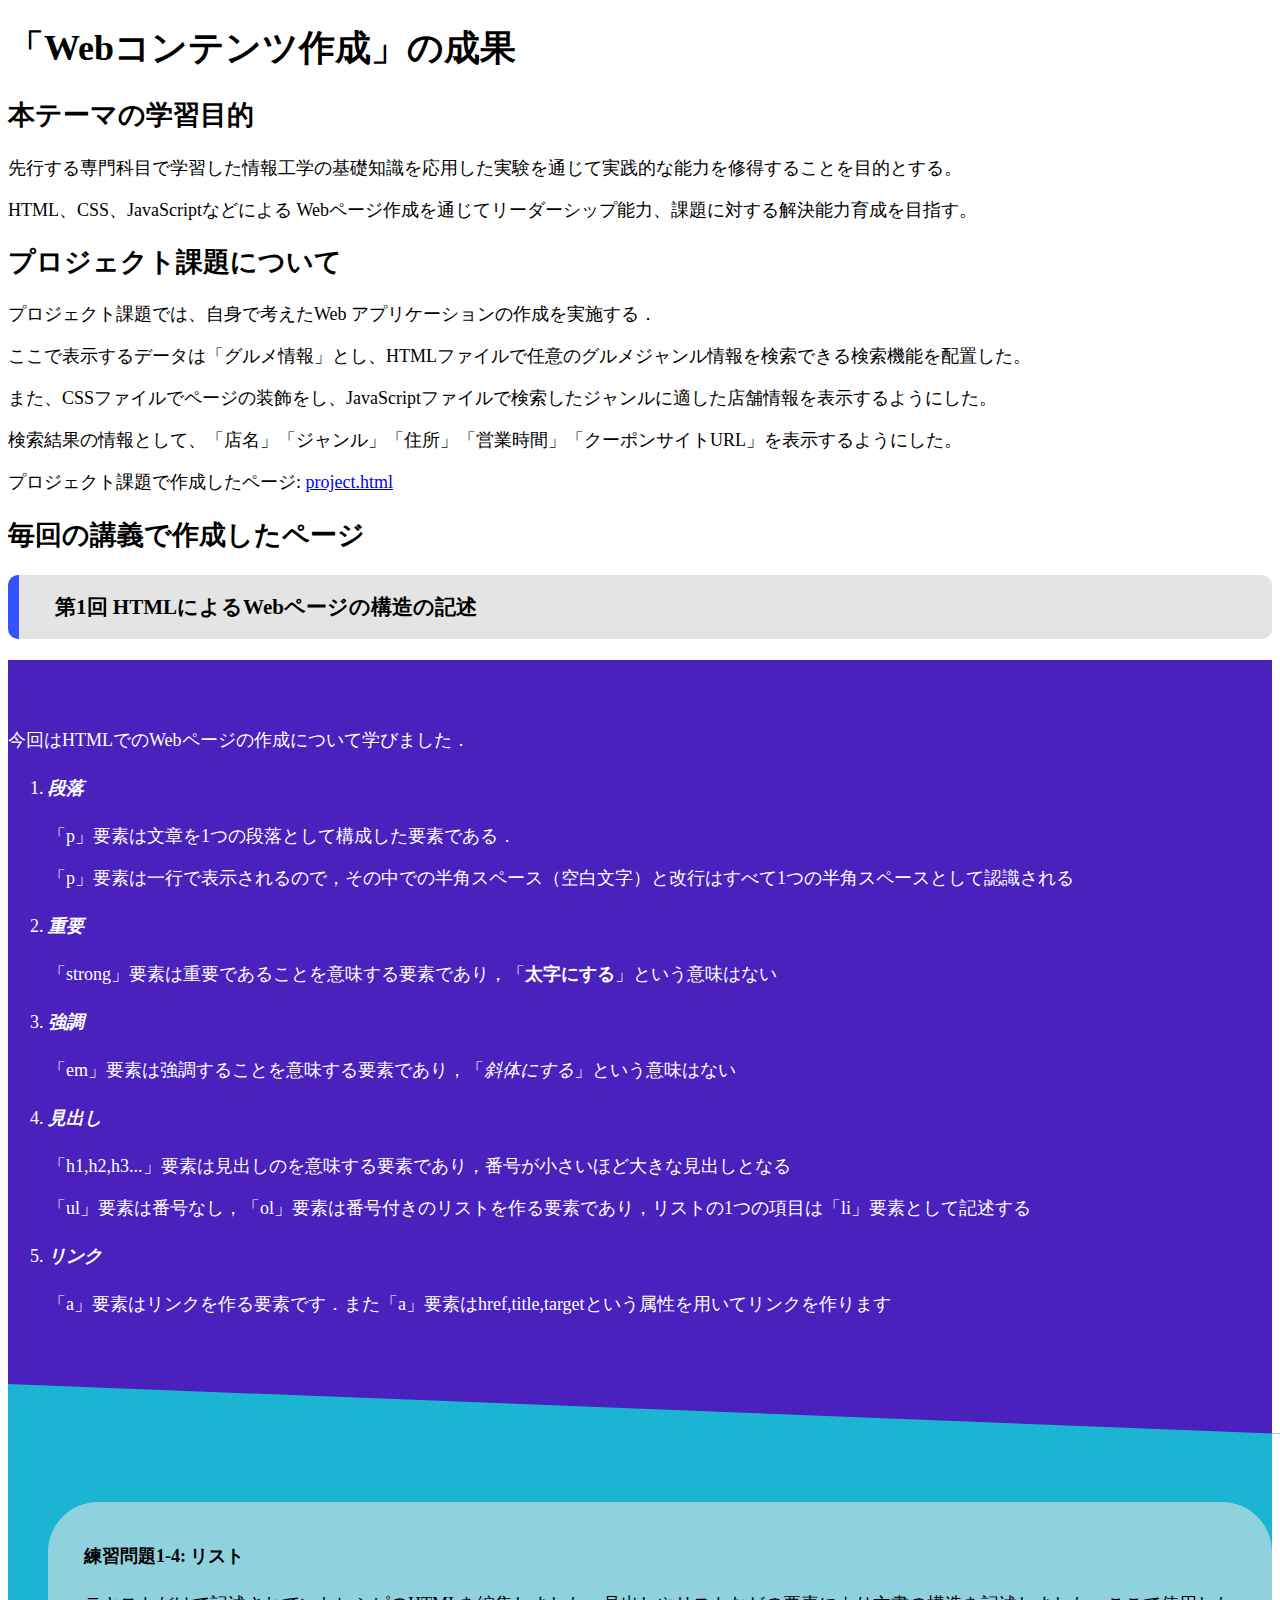
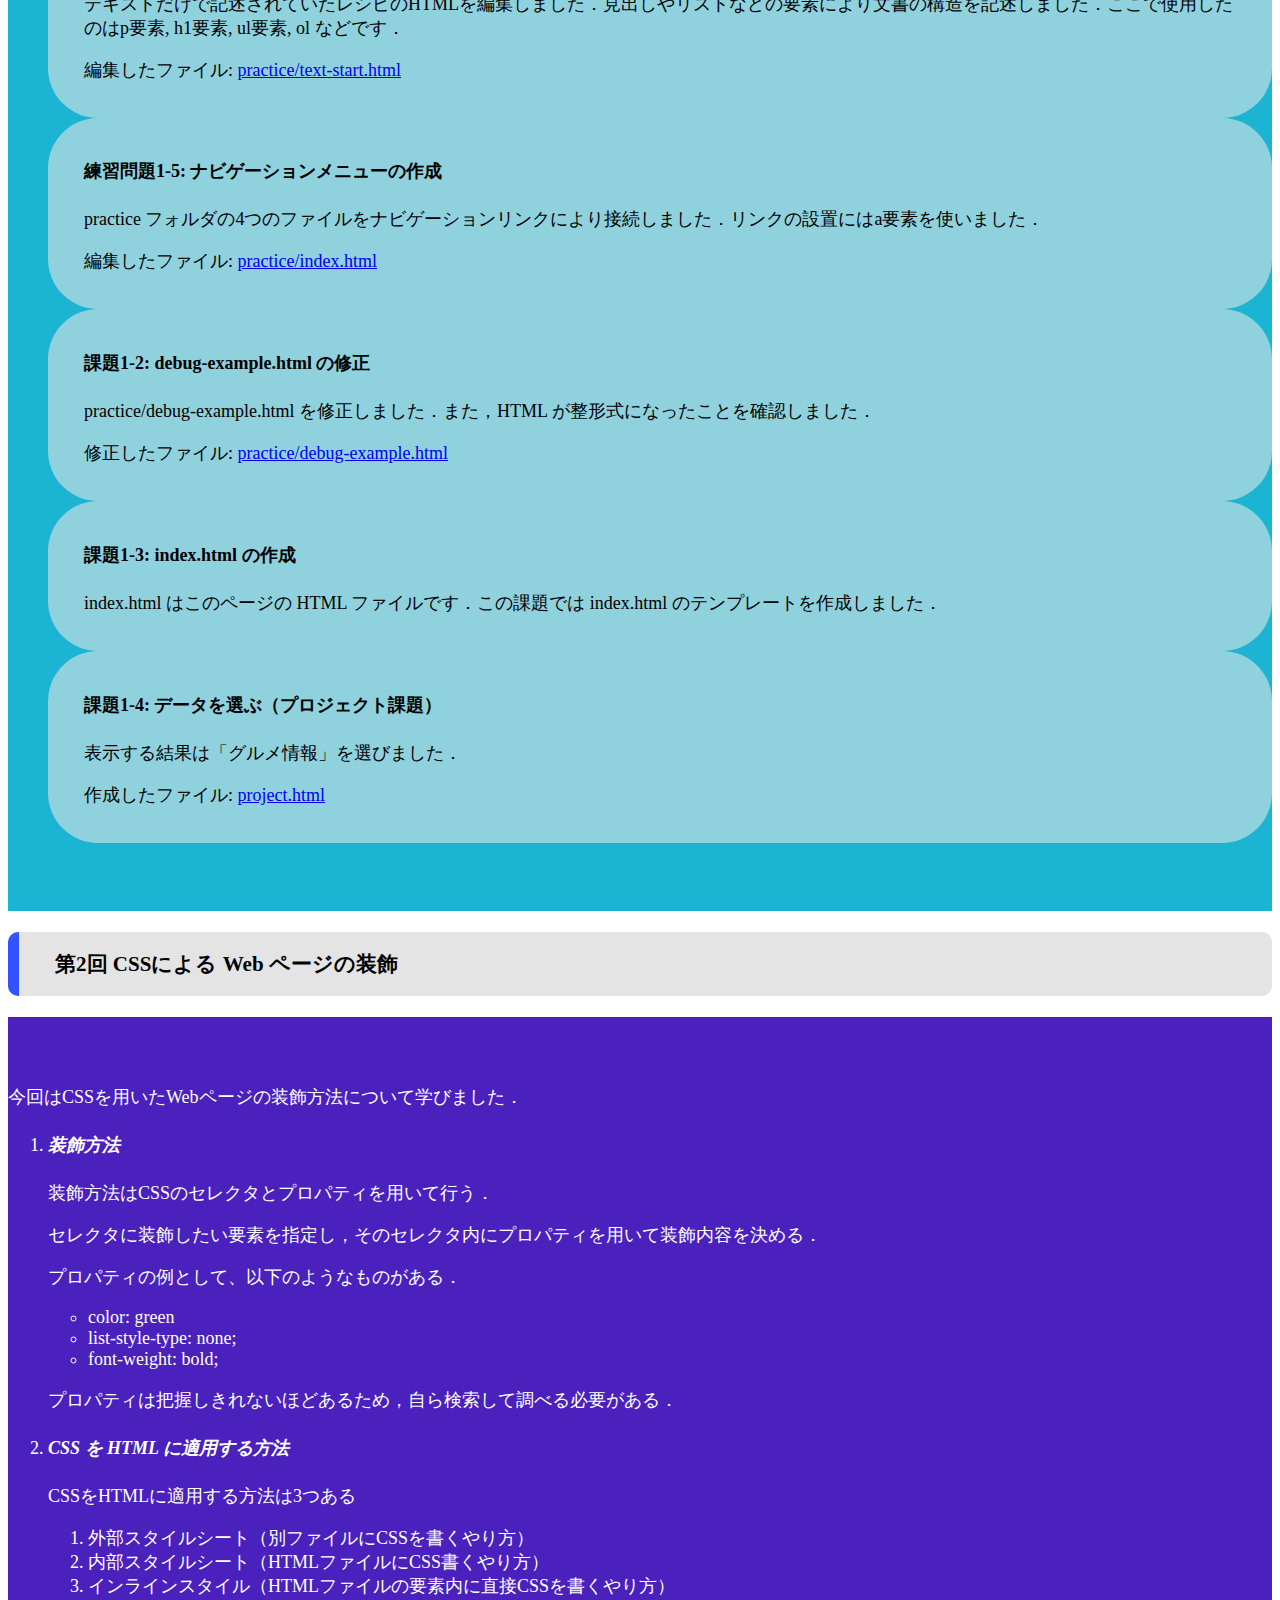
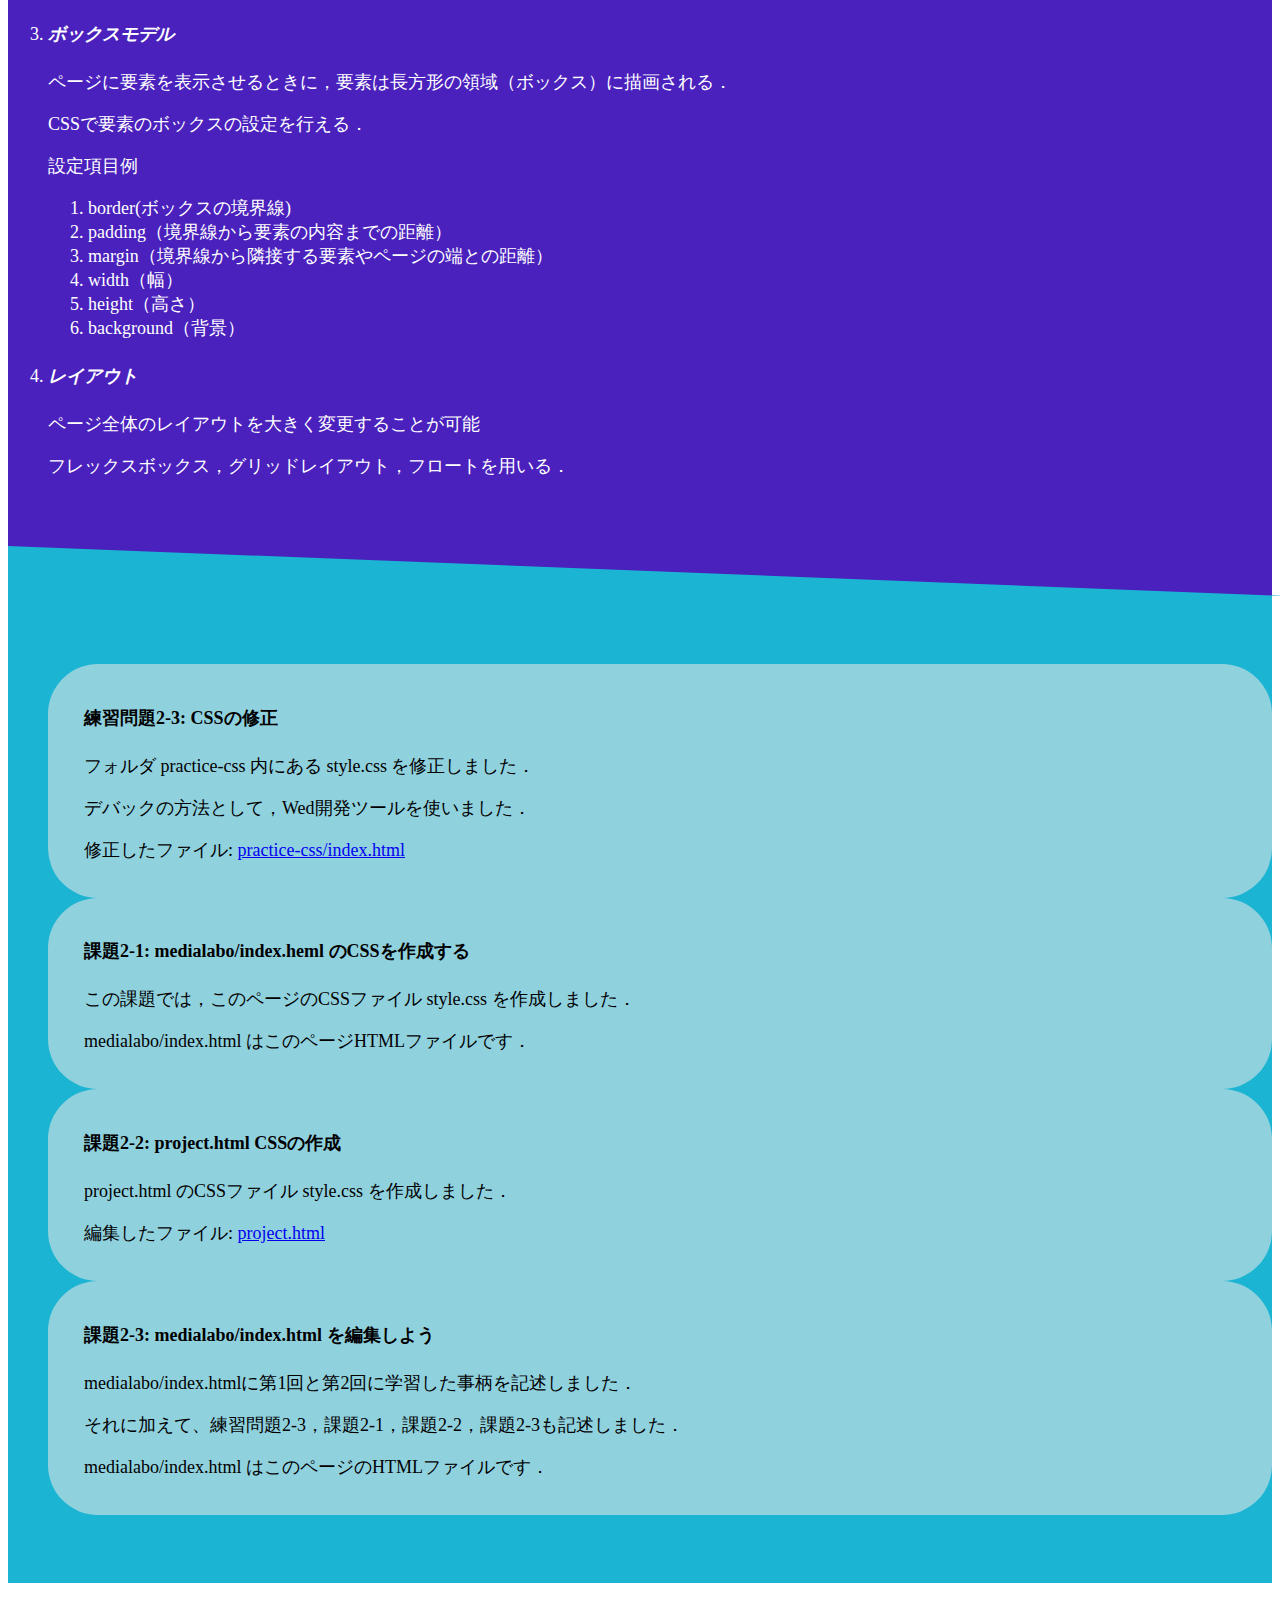
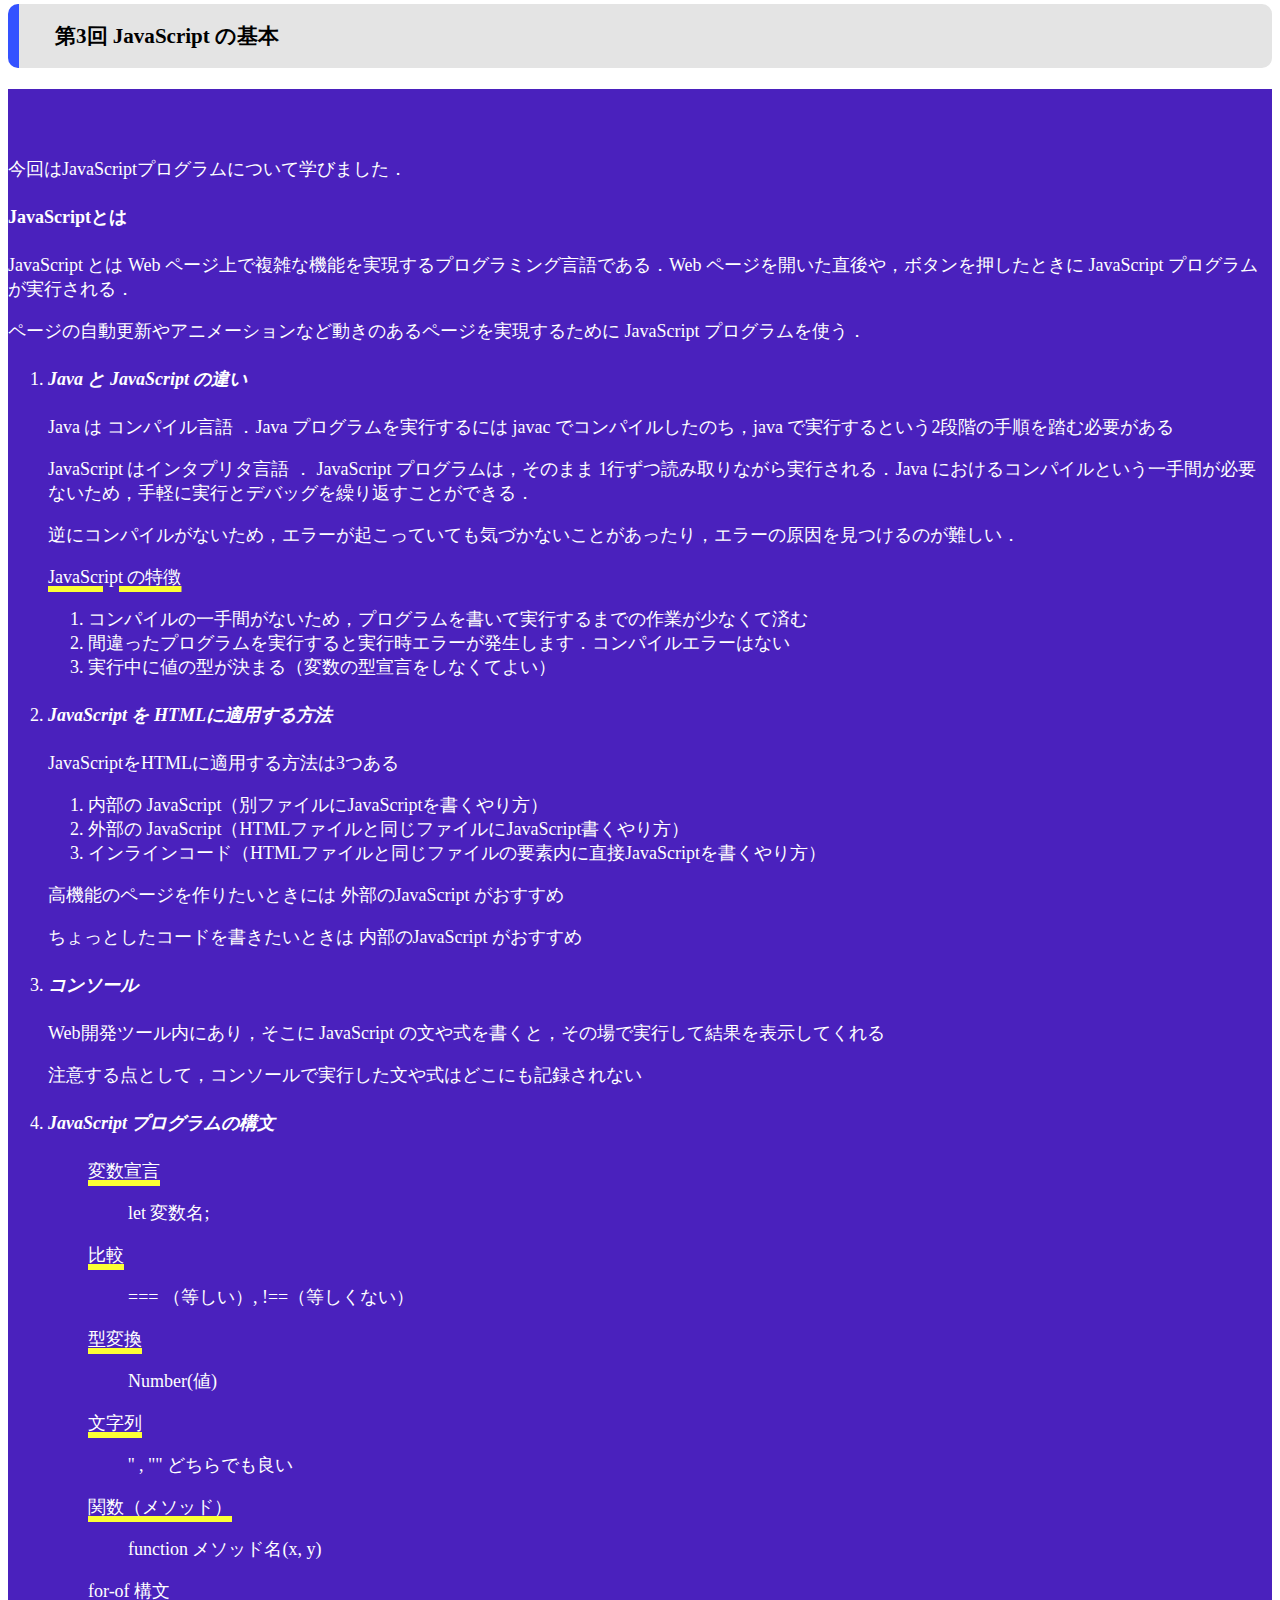
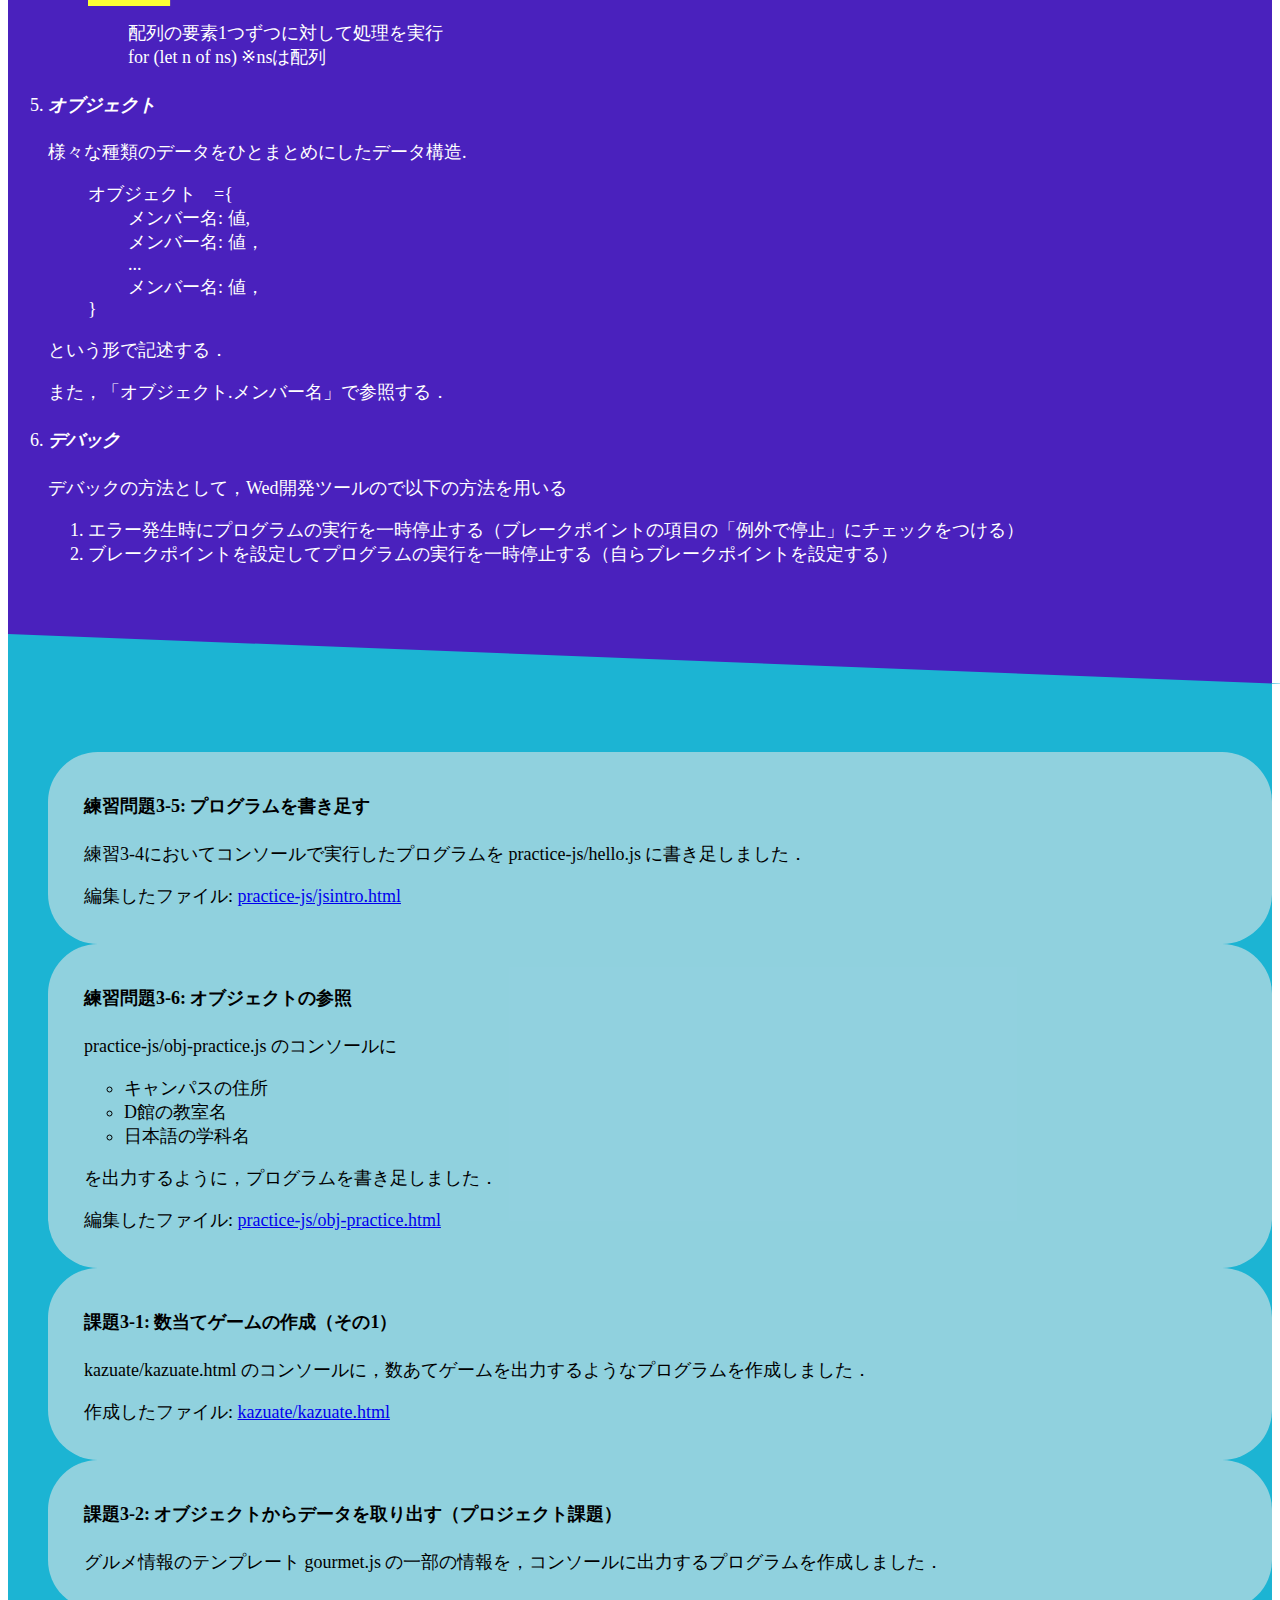
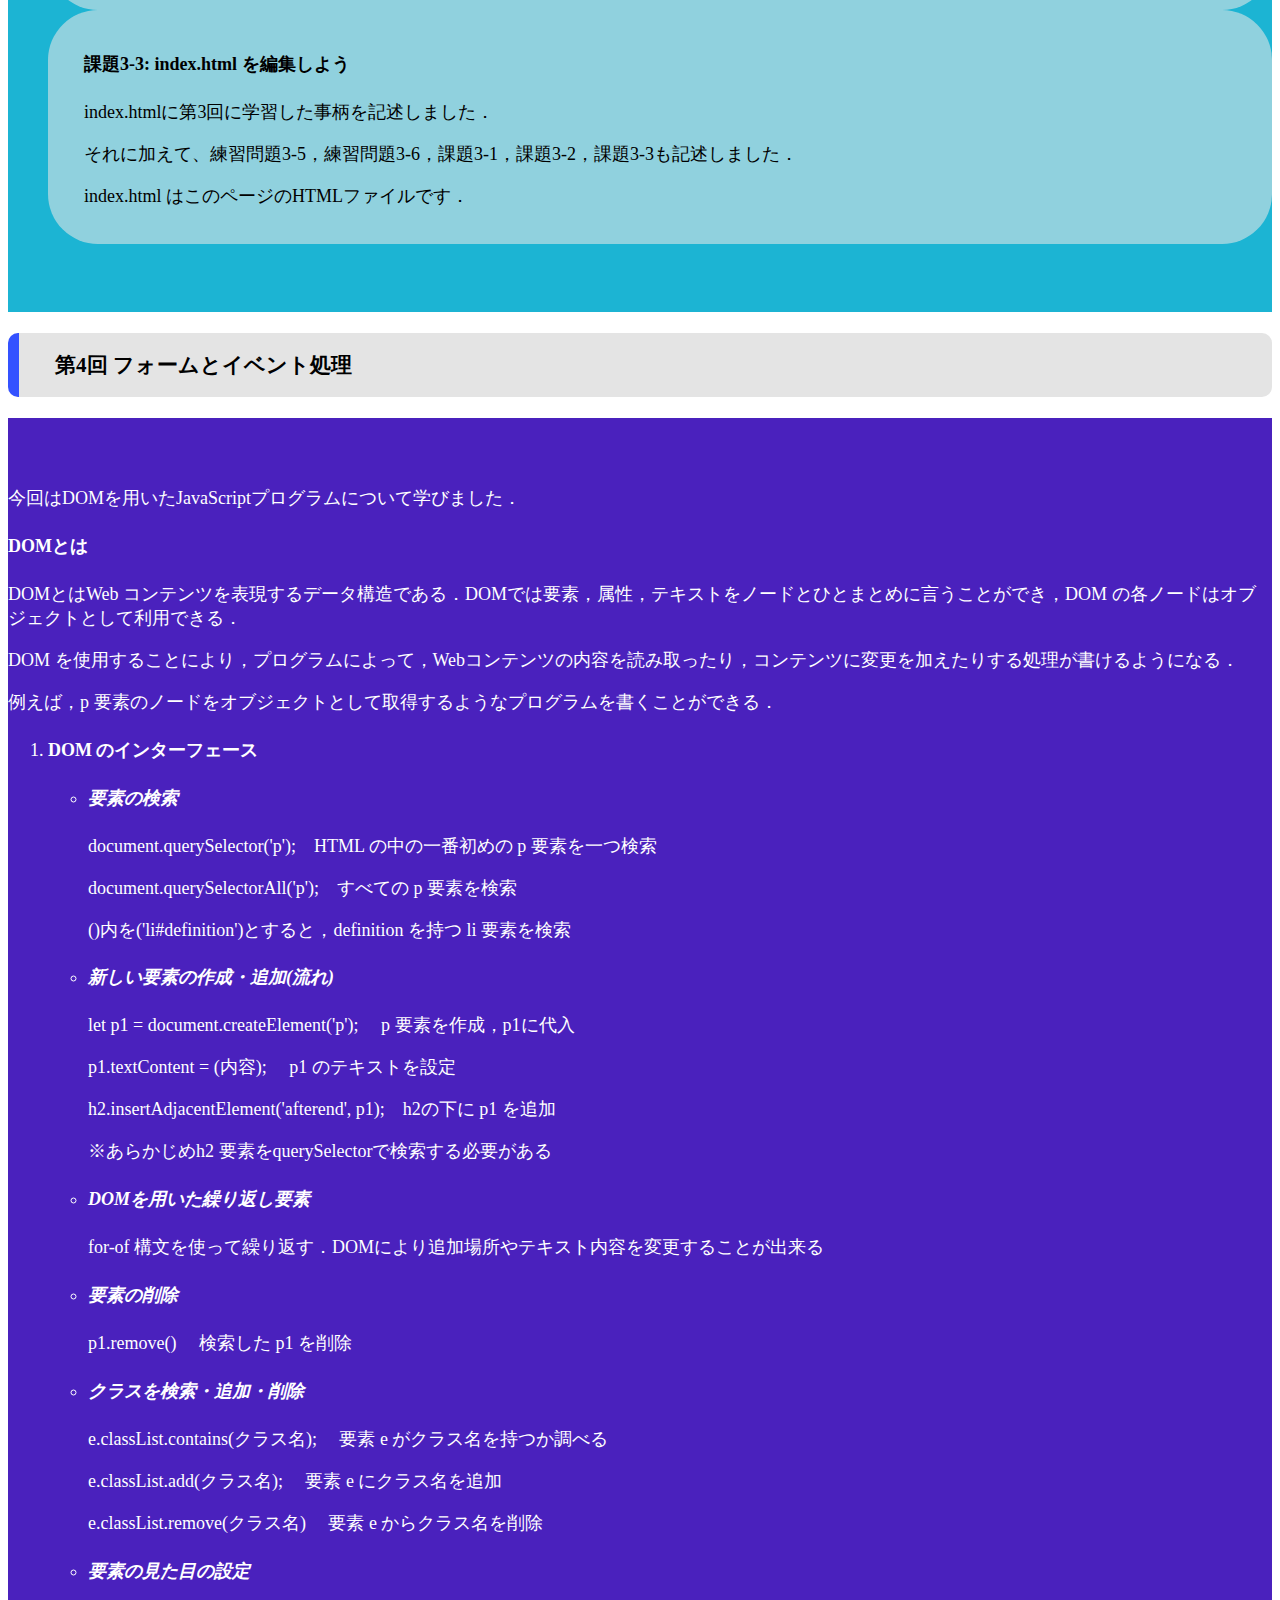
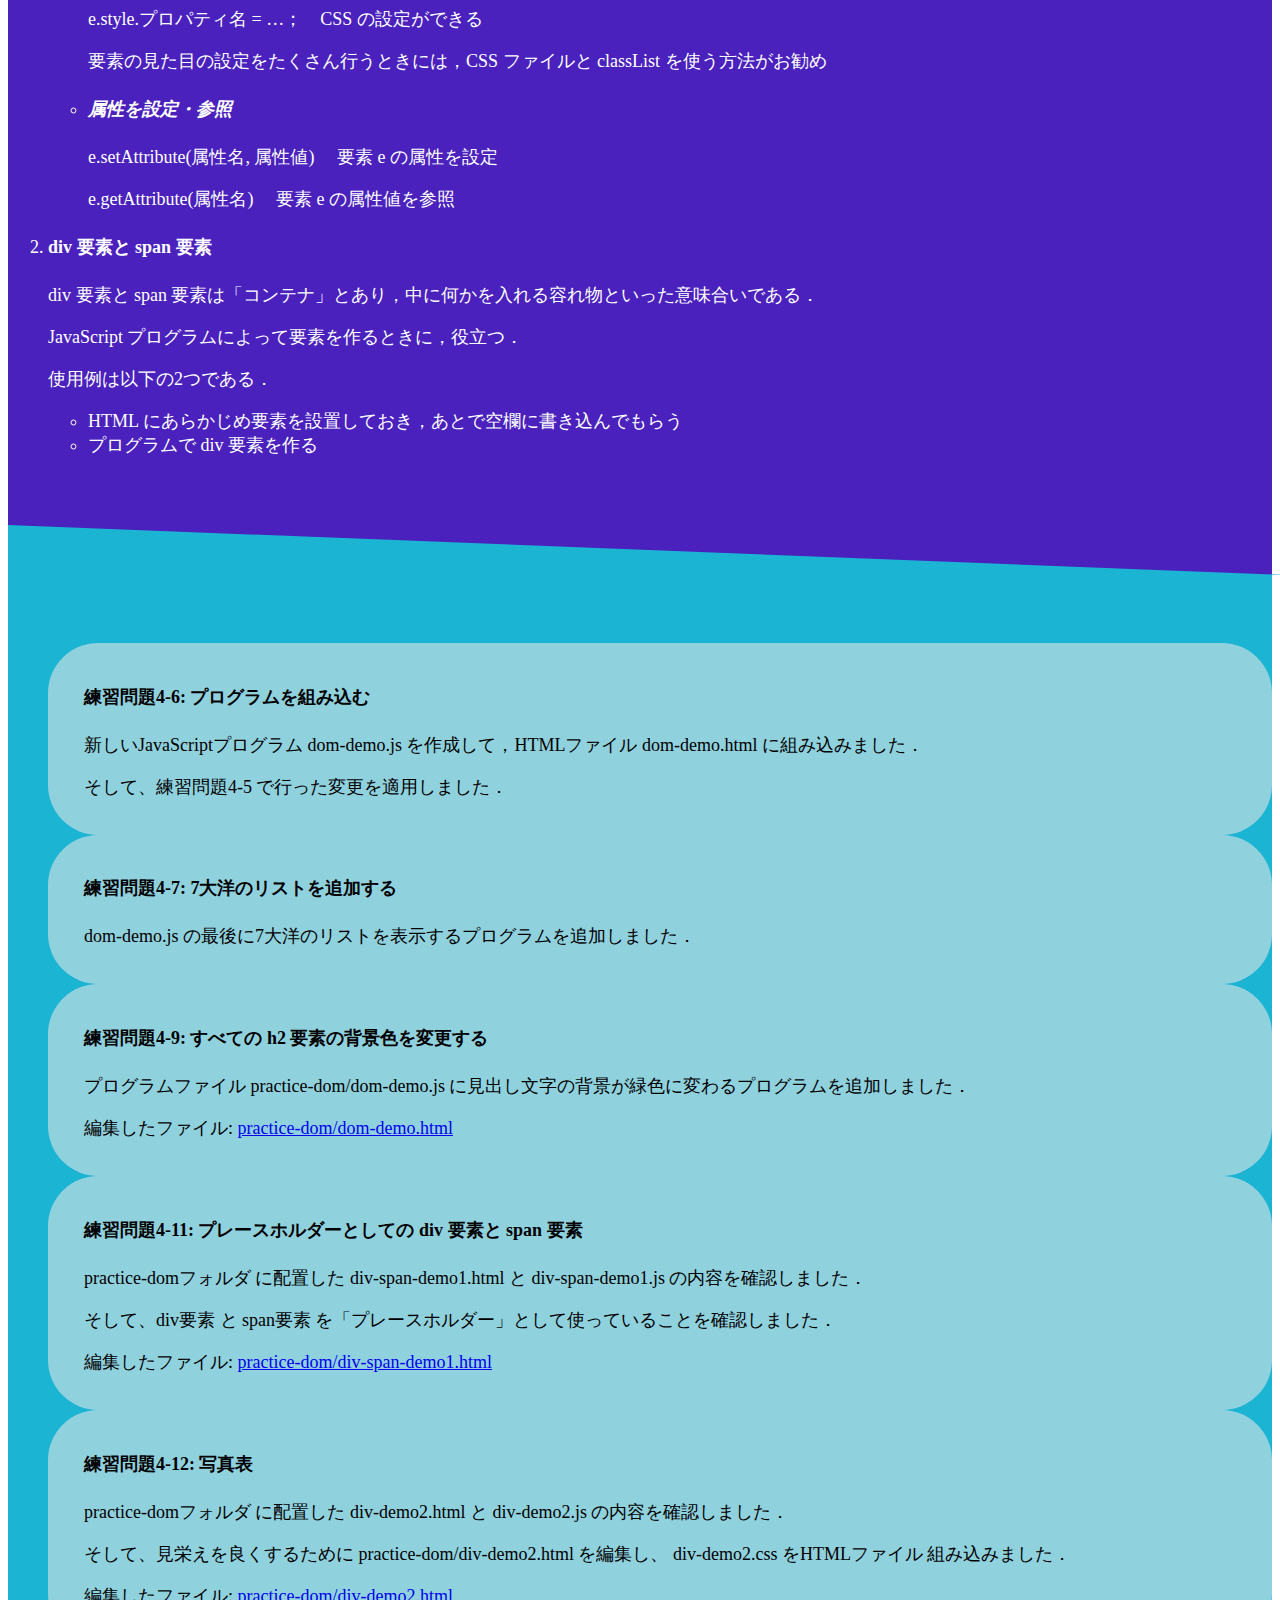
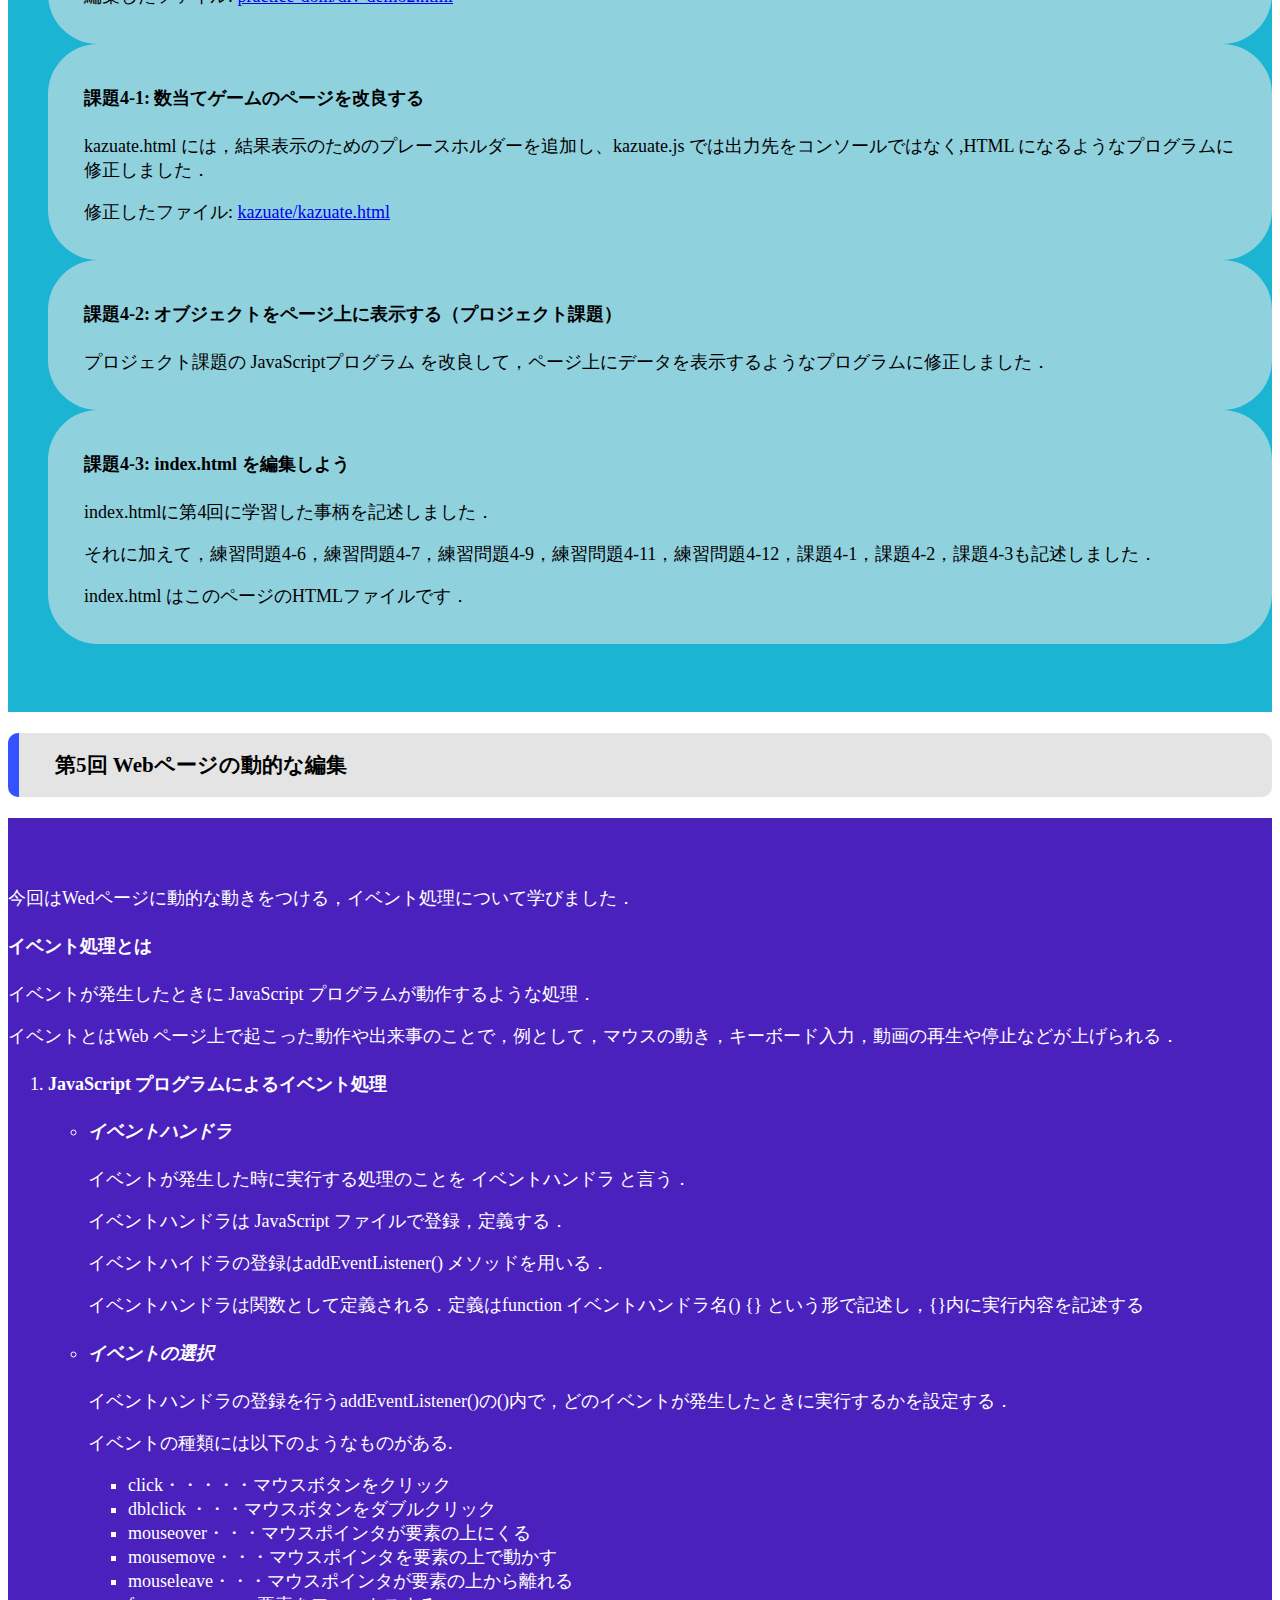
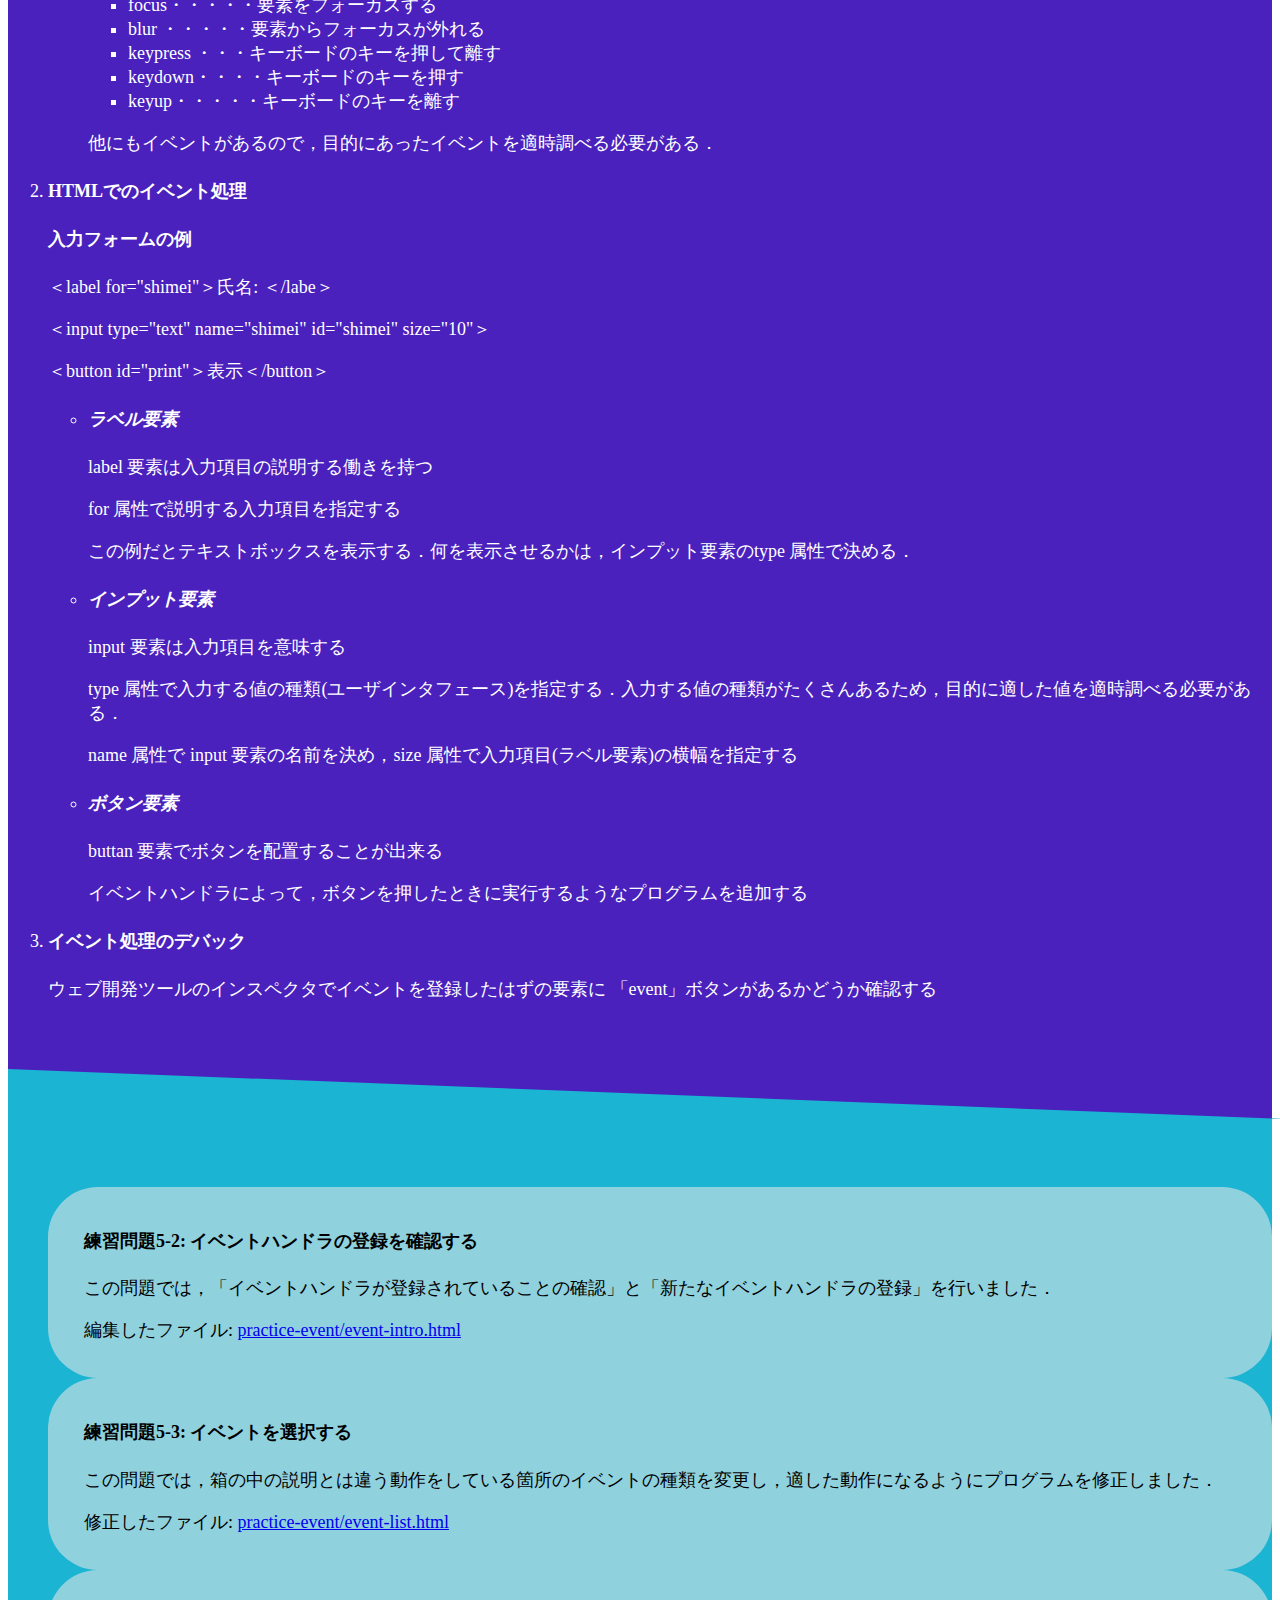
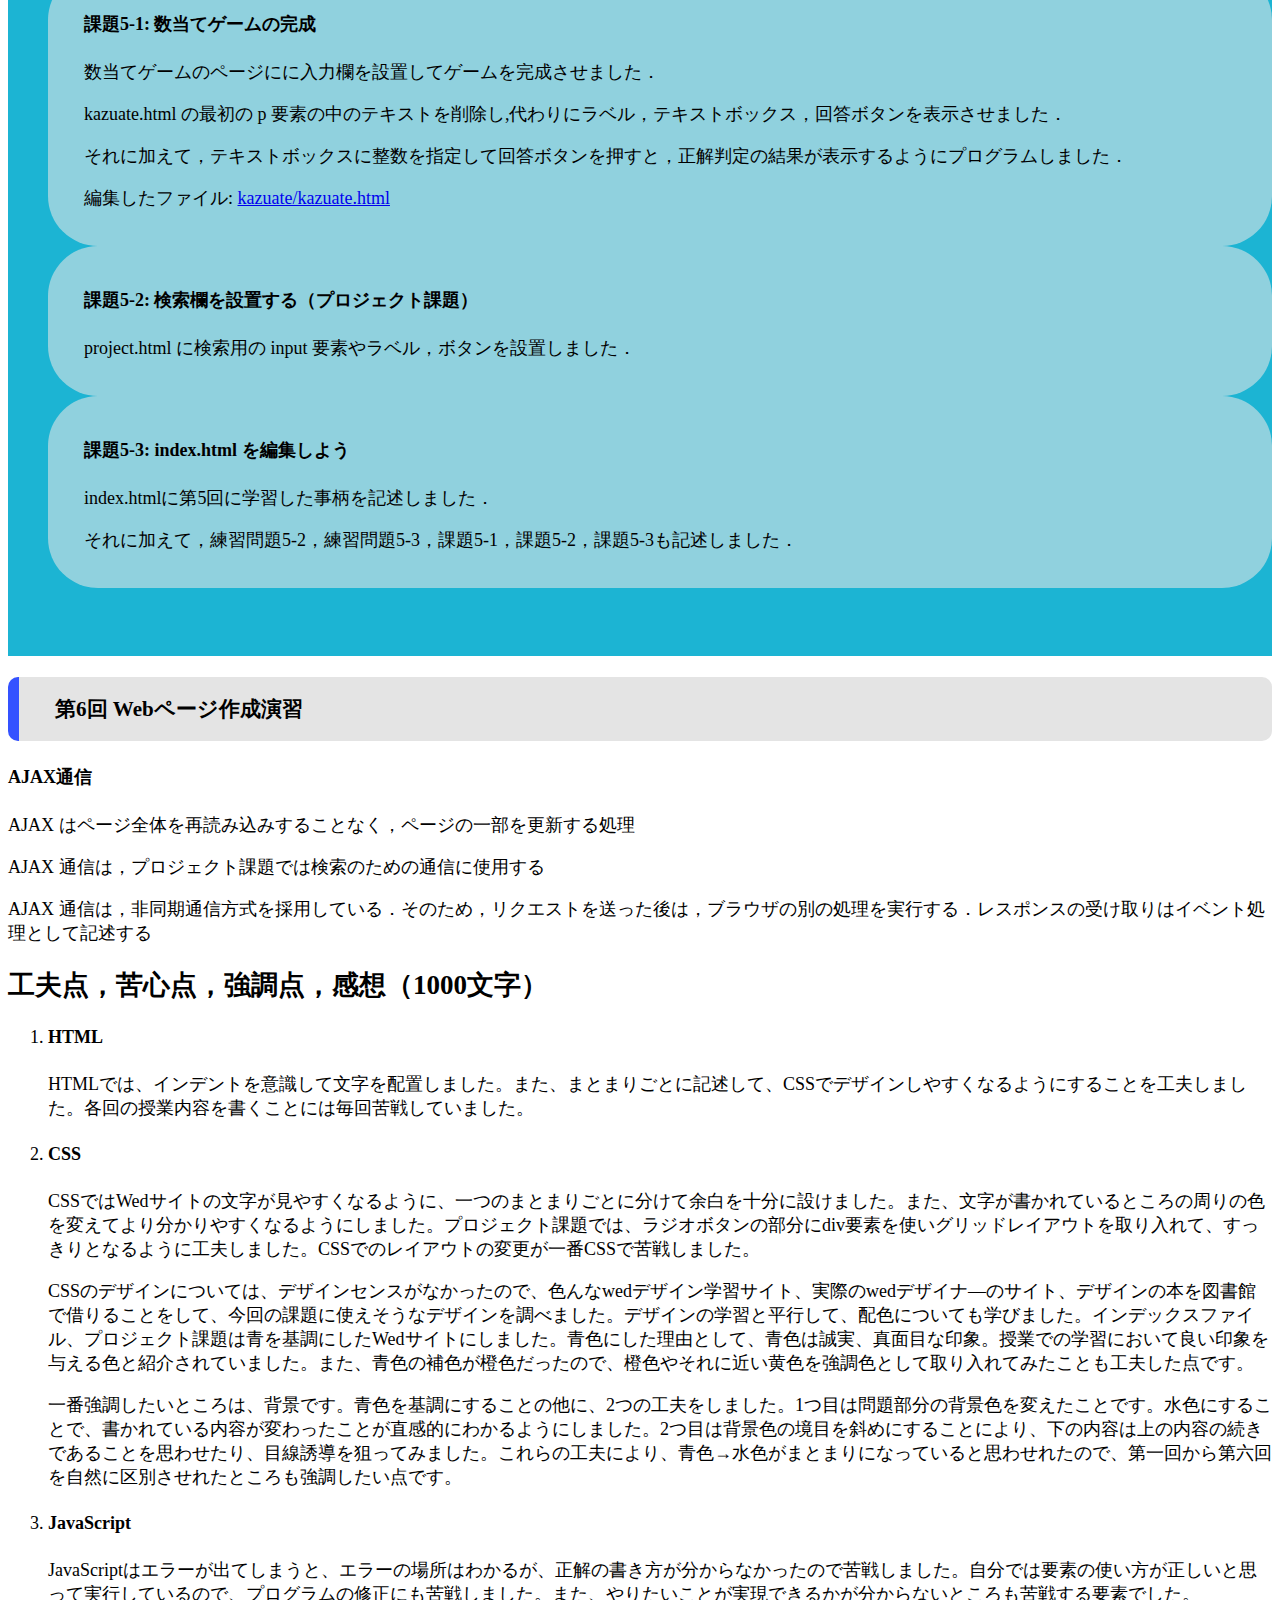
==== commit 9d6dc9a1: "仮完成" ====
--- a/index.html
+++ b/index.html
@@ -10,13 +10,17 @@
 <body>
   <h1>「Webコンテンツ作成」の成果</h1>
   <h2>本テーマの学習目的</h2>
+  <p>先行する専門科目で学習した情報工学の基礎知識を応用した実験を通じて実践的な能力を修得することを目的とする。</p>
+  <p>HTML、CSS、JavaScriptなどによる Webページ作成を通じてリーダーシップ能力、課題に対する解決能力育成を目指す。</p>
+
   <h2>プロジェクト課題について</h2>
   <p>プロジェクト課題では、自身で考えたWeb アプリケーションの作成を実施する．</p>
-  <p>ここで表示するデータは「グルメ情報」にしました．</p>
+  <p>ここで表示するデータは「グルメ情報」とし、HTMLファイルで任意のグルメジャンル情報を検索できる検索機能を配置した。</p>
+  <p>また、CSSファイルでページの装飾をし、JavaScriptファイルで検索したジャンルに適した店舗情報を表示するようにした。</p>
+  <p>検索結果の情報として、「店名」「ジャンル」「住所」「営業時間」「クーポンサイトURL」を表示するようにした。</p>
   <p>プロジェクト課題で作成したページ: <a href="project.html" title="project.htmlへのリンク" target="_blank">project.html</a></p>
+
   <h2>毎回の講義で作成したページ</h2>
-
-
   <h3 class="yokosen midasi">第1回 HTMLによるWebページの構造の記述</h3>
   <div> </div>
 
@@ -522,8 +526,34 @@
     </ol>
   </div>
 
-  <h3 class="yokosen">第6回 Webページ作成演習</h3>
-
+  <h3 class="yokosen midasi">第6回 Webページ作成演習</h3>
+  <h4>AJAX通信</h4>
+  <p>AJAX はページ全体を再読み込みすることなく，ページの一部を更新する処理</p>
+  <p>AJAX 通信は，プロジェクト課題では検索のための通信に使用する</p>
+  <p>AJAX 通信は，非同期通信方式を採用している．そのため，リクエストを送った後は，ブラウザの別の処理を実行する．レスポンスの受け取りはイベント処理として記述する</p>
+
+  <h2>工夫点，苦心点，強調点，感想（1000文字）</h2>
+  <ol>
+    <li>
+      <h4>HTML</h4>
+      HTMLでは、インデントを意識して文字を配置しました。また、まとまりごとに記述して、CSSでデザインしやすくなるようにすることを工夫しました。各回の授業内容を書くことには毎回苦戦していました。
+    </li>
+    <li>
+      <h4>CSS</h4>
+      <p>CSSではWedサイトの文字が見やすくなるように、一つのまとまりごとに分けて余白を十分に設けました。また、文字が書かれているところの周りの色を変えてより分かりやすくなるようにしました。プロジェクト課題では、ラジオボタンの部分にdiv要素を使いグリッドレイアウトを取り入れて、すっきりとなるように工夫しました。CSSでのレイアウトの変更が一番CSSで苦戦しました。</p>
+      <p>CSSのデザインについては、デザインセンスがなかったので、色んなwedデザイン学習サイト、実際のwedデザイナ―のサイト、デザインの本を図書館で借りることをして、今回の課題に使えそうなデザインを調べました。デザインの学習と平行して、配色についても学びました。インデックスファイル、プロジェクト課題は青を基調にしたWedサイトにしました。青色にした理由として、青色は誠実、真面目な印象。授業での学習において良い印象を与える色と紹介されていました。また、青色の補色が橙色だったので、橙色やそれに近い黄色を強調色として取り入れてみたことも工夫した点です。</p>
+      <p>一番強調したいところは、背景です。青色を基調にすることの他に、2つの工夫をしました。1つ目は問題部分の背景色を変えたことです。水色にすることで、書かれている内容が変わったことが直感的にわかるようにしました。2つ目は背景色の境目を斜めにすることにより、下の内容は上の内容の続きであることを思わせたり、目線誘導を狙ってみました。これらの工夫により、青色→水色がまとまりになっていると思わせれたので、第一回から第六回を自然に区別させれたところも強調したい点です。</p>
+    </li>
+    <li>
+      <h4>JavaScript</h4>
+      <p>JavaScriptはエラーが出てしまうと、エラーの場所はわかるが、正解の書き方が分からなかったので苦戦しました。自分では要素の使い方が正しいと思って実行しているので、プログラムの修正にも苦戦しました。また、やりたいことが実現できるかが分からないところも苦戦する要素でした。</p>
+      <p>全体を通してJavaScriptが一番苦戦しました。教室の解放時間にアシスタントスタッフの人に聞いたりして、理解することが出来ました。</p>
+    </li>
+    <li>
+      <h4>全体を通しての感想</h4>
+      <p>このWedコンテンツ作成の授業で、ゼロからイチを作つくれたので良い経験になりました。これまでのプログラムなどの授業は問題の答えを回答する形式だったので、実践とは程遠いものだと思っていました。しかし、今回のWedコンテンツ作成の授業では、実践に近い形式で、内容を自分自身で決めて、それを作成出来たので今後にも役に立つ経験が出来ました。自分が考えたものが今の知識で実現できるものなのかという根本的なところは考えたことがなかったので、難しいと思ったと同時に実務では向き合っていかないといけたい問題だと感じました。</p>
+    </li>
+  </ol>
 </body>
 
 </html>--- a/style.css
+++ b/style.css
@@ -1,47 +1,49 @@
-.special{
-    padding: 1rem 2rem;
-    background-color: rgba(231, 231, 231, 0.575);
-    border-radius: 50px;
+.special {
+  padding: 1rem 2rem;
+  background-color: rgba(231, 231, 231, 0.575);
+  border-radius: 50px;
 }
 
-.yokosen{
-    border-left: 3mm solid rgb(52, 82, 255);
-    border-radius: 5px;
+.yokosen {
+  border-left: 3mm solid rgb(52, 82, 255);
+  border-radius: 5px;
 }
 
-.bottom{
-    text-decoration: underline 1.5mm rgb(252, 255, 52);
+.bottom {
+  text-decoration: underline 1.5mm rgb(252, 255, 52);
 }
-.bottom2{
+
+.bottom2 {
   text-decoration: underline 0.8mm rgba(55, 0, 255, 0.452);
 }
 
-html{
-    font-size: 18px;
+html {
+  font-size: 18px;
 }
 
 .delete-marker {
-    list-style: none;
+  list-style: none;
 }
 
-.midasi{
+.midasi {
   padding: 1rem 2rem;
   color: rgb(0, 0, 0);
   border-radius: 10px;
   background-color: #e4e4e4;
 }
 
-.padding-bottom{
-    padding-bottom: 35px;
+.padding-bottom {
+  padding-bottom: 35px;
 }
 
-.border-background{
+.border-background {
   background-color: #4a21bd;
   color: rgb(255, 255, 255);
   padding: 50px 0 100px;
   position: relative;
 }
-.border-background::before{
+
+.border-background::before {
   border-color: transparent transparent transparent #1cb4d3;
   border-style: solid;
   border-width: 50px 0 0 100vw;
@@ -50,6 +52,7 @@
   height: 0;
   position: absolute;
 }
+
 .border-background2 {
   background-color: #1cb4d3;
   color: rgb(0, 0, 0);
@@ -57,42 +60,42 @@
 }
 
 .wrapper {
-    display: grid;
-    grid-template-columns: repeat(3, 1fr);
-    grid-auto-rows: 100px;
-  }
-  
-  .box1 {
-    grid-column-start: 1;
-    grid-column-end: 4;
-    grid-row-start: 1;
-    grid-row-end: 2.5;
-  }
-  
-  .box2 {
-    grid-column-start: 4;
-    grid-column-end: 8;
-    grid-row-start: 2.5;
-    grid-row-end: 3.5;
-  }
-  
-  /* .box3 {
-    grid-column-start: 1;
-    grid-column-end: 4;
-    grid-row-start: 1;
-    grid-row-end: 3;
-  }
+  display: grid;
+  grid-template-columns: repeat(3, 1fr);
+  grid-auto-rows: 100px;
+}
 
-  .box1 {
-    grid-column-start: 1;
-    grid-column-end: 4;
-    grid-row-start: 1;
-    grid-row-end: 3;
-  }
+.box1 {
+  grid-column-start: 1;
+  grid-column-end: 4;
+  grid-row-start: 1;
+  grid-row-end: 2.5;
+}
 
-  .box1 {
-    grid-column-start: 1;
-    grid-column-end: 4;
-    grid-row-start: 1;
-    grid-row-end: 3;
-  } */+.box2 {
+  grid-column-start: 4;
+  grid-column-end: 8;
+  grid-row-start: 2.5;
+  grid-row-end: 3.5;
+}
+
+.box3 {
+  grid-column-start: 1;
+  grid-column-end: 4;
+  grid-row-start: 1;
+  grid-row-end: 3;
+}
+
+/* .box1 {
+  grid-column-start: 1;
+  grid-column-end: 4;
+  grid-row-start: 1;
+  grid-row-end: 3;
+}
+
+.box1 {
+  grid-column-start: 1;
+  grid-column-end: 4;
+  grid-row-start: 1;
+  grid-row-end: 3;
+} */
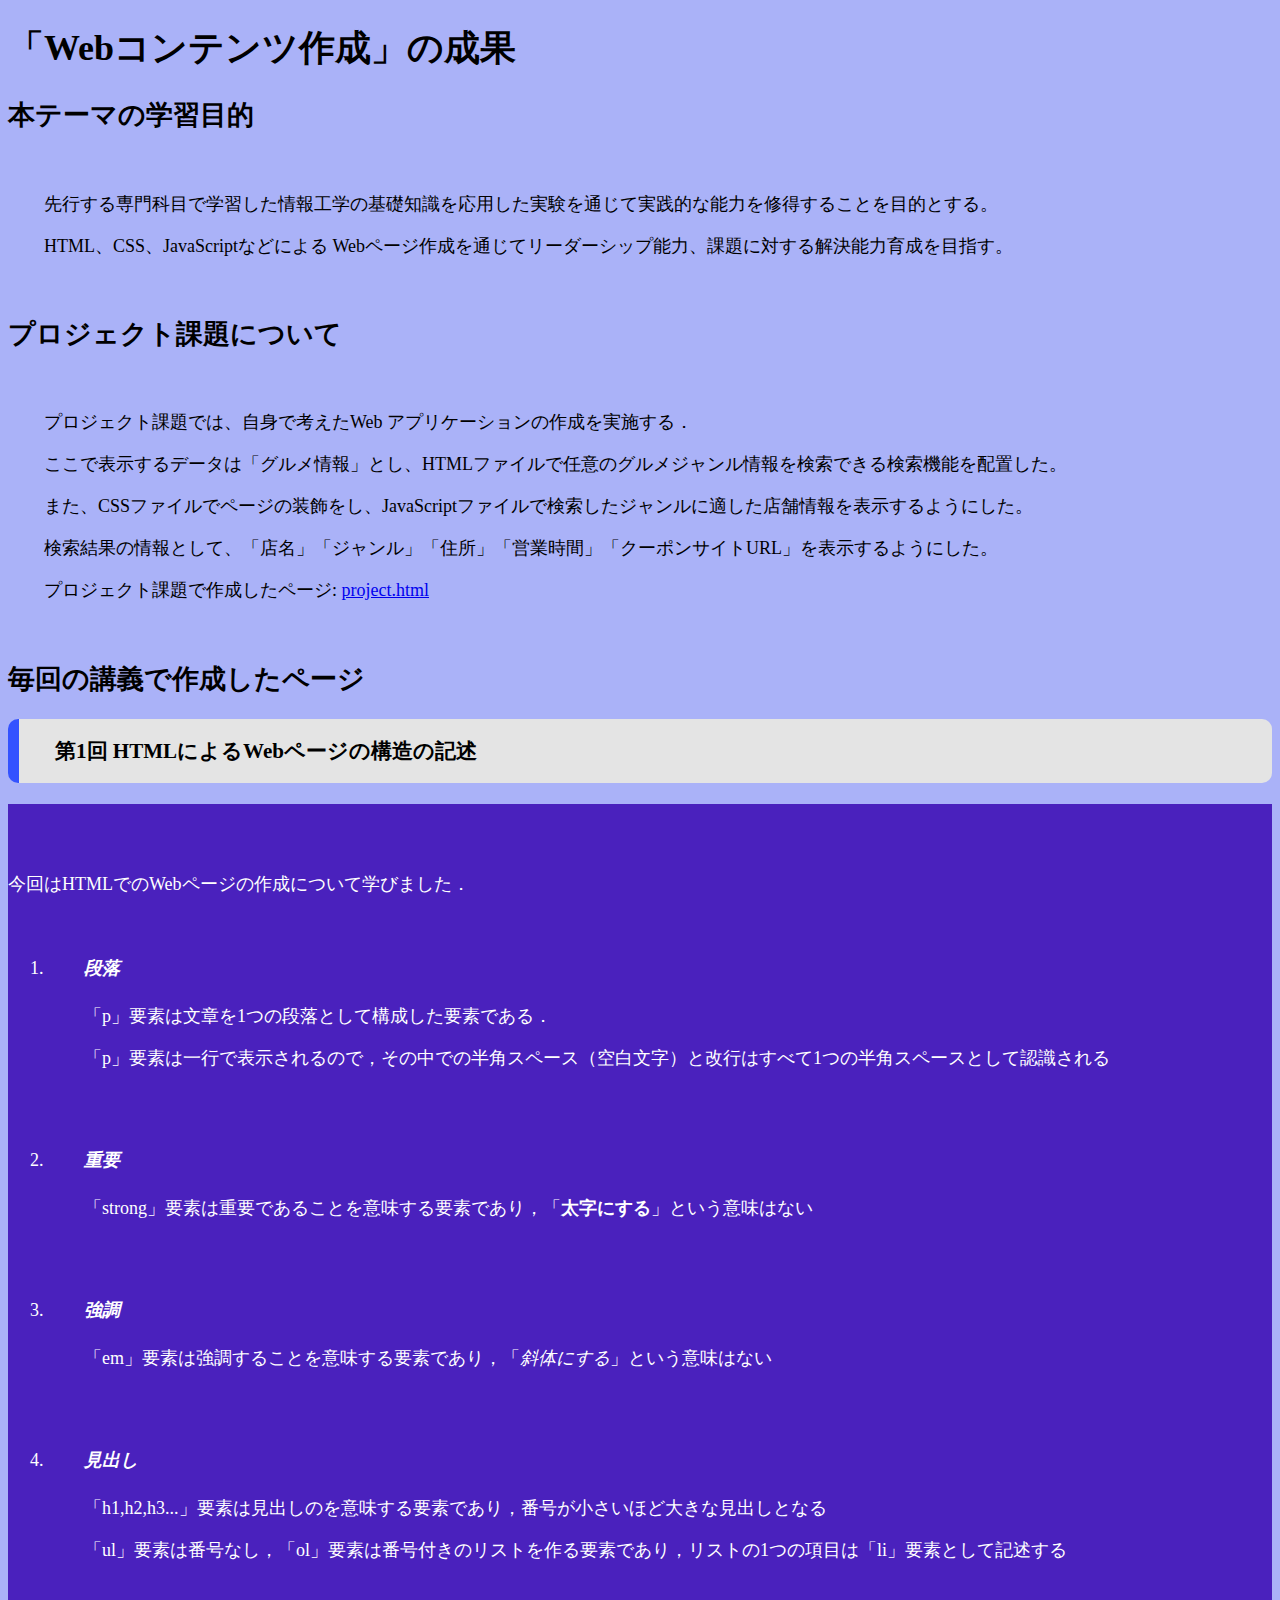
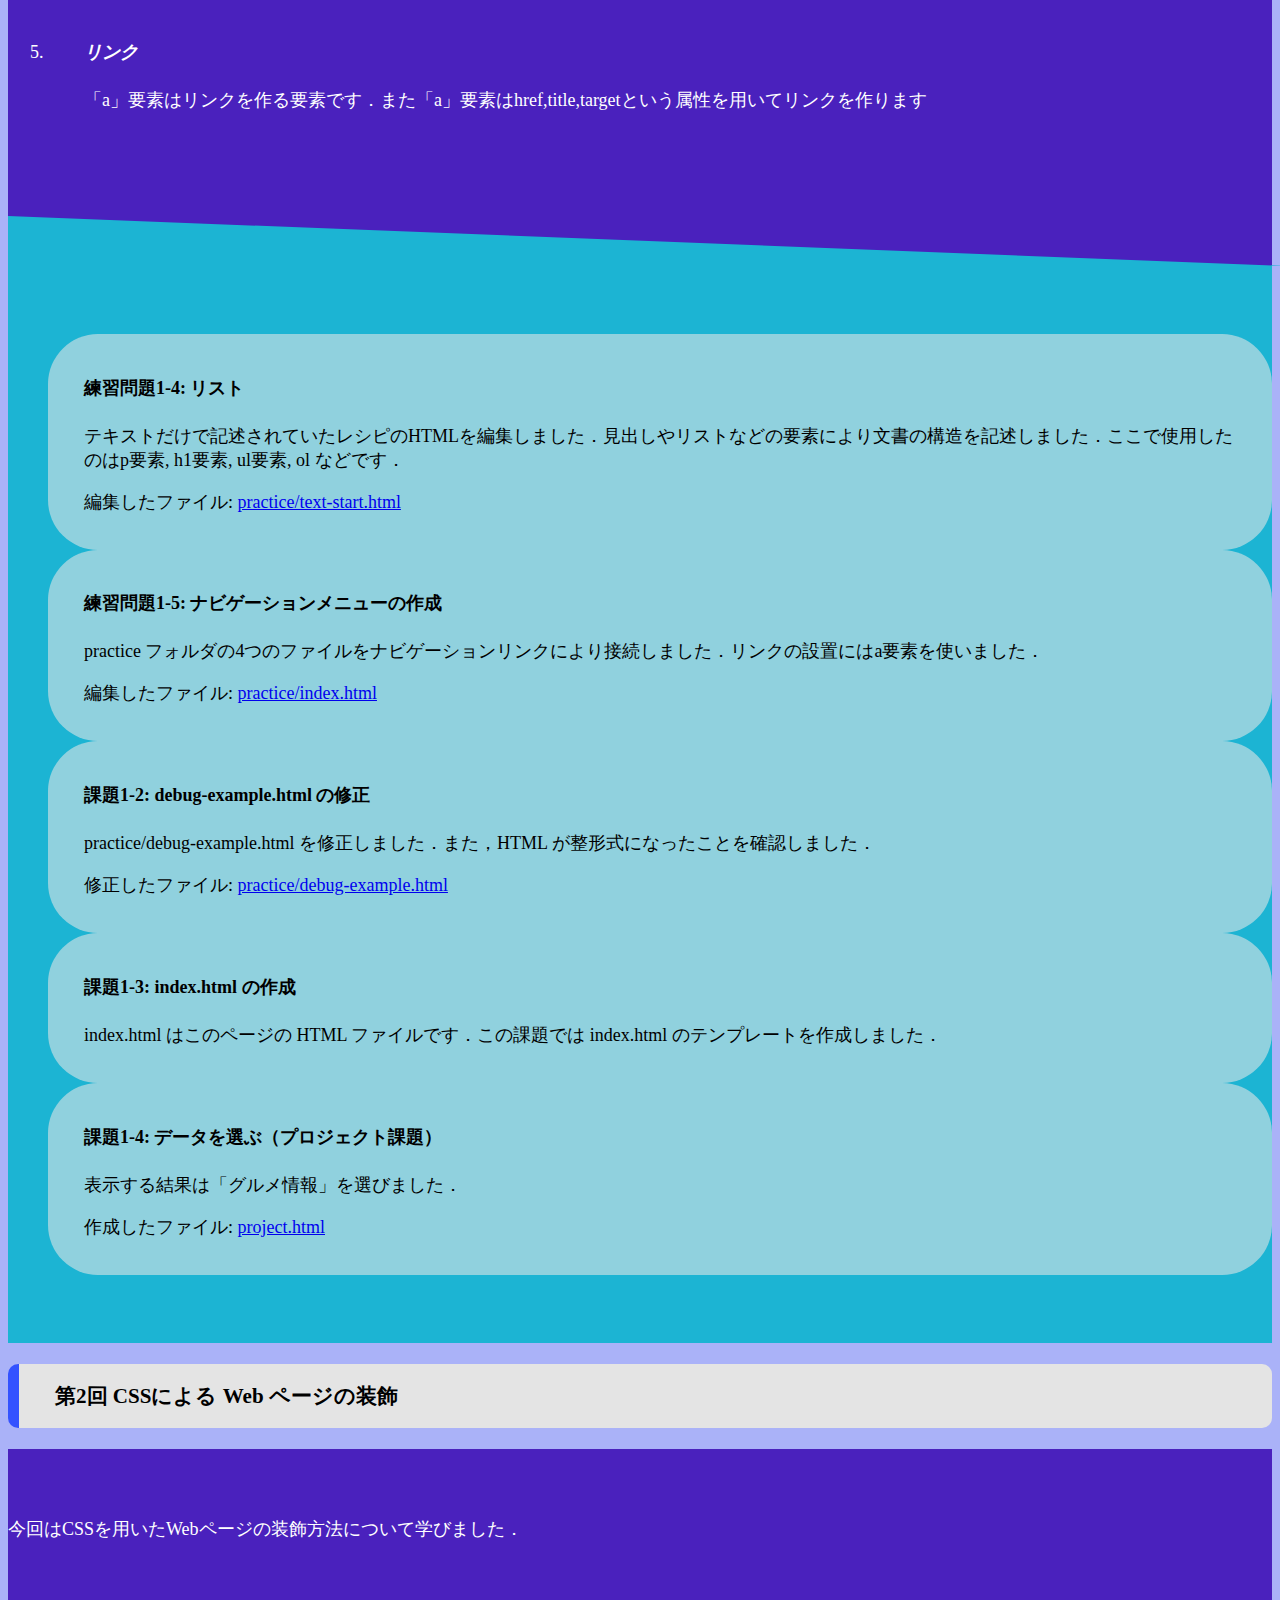
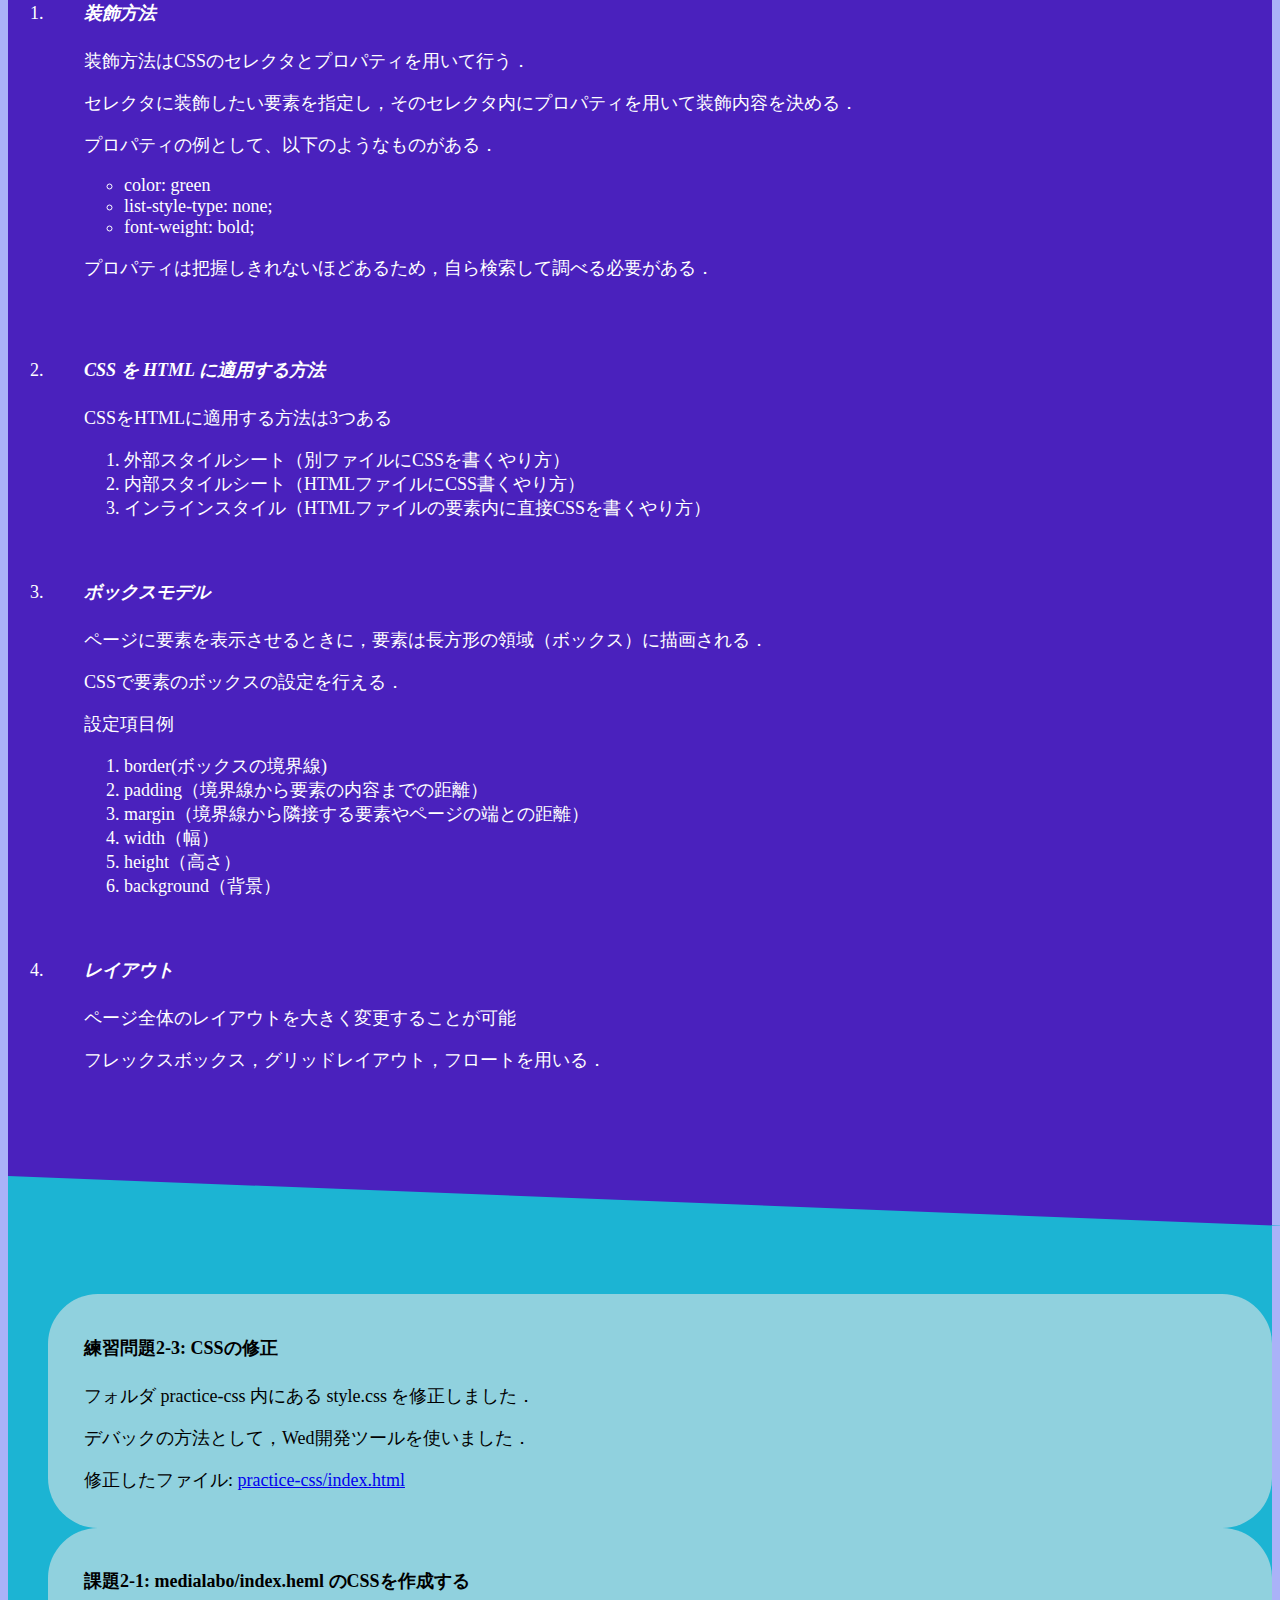
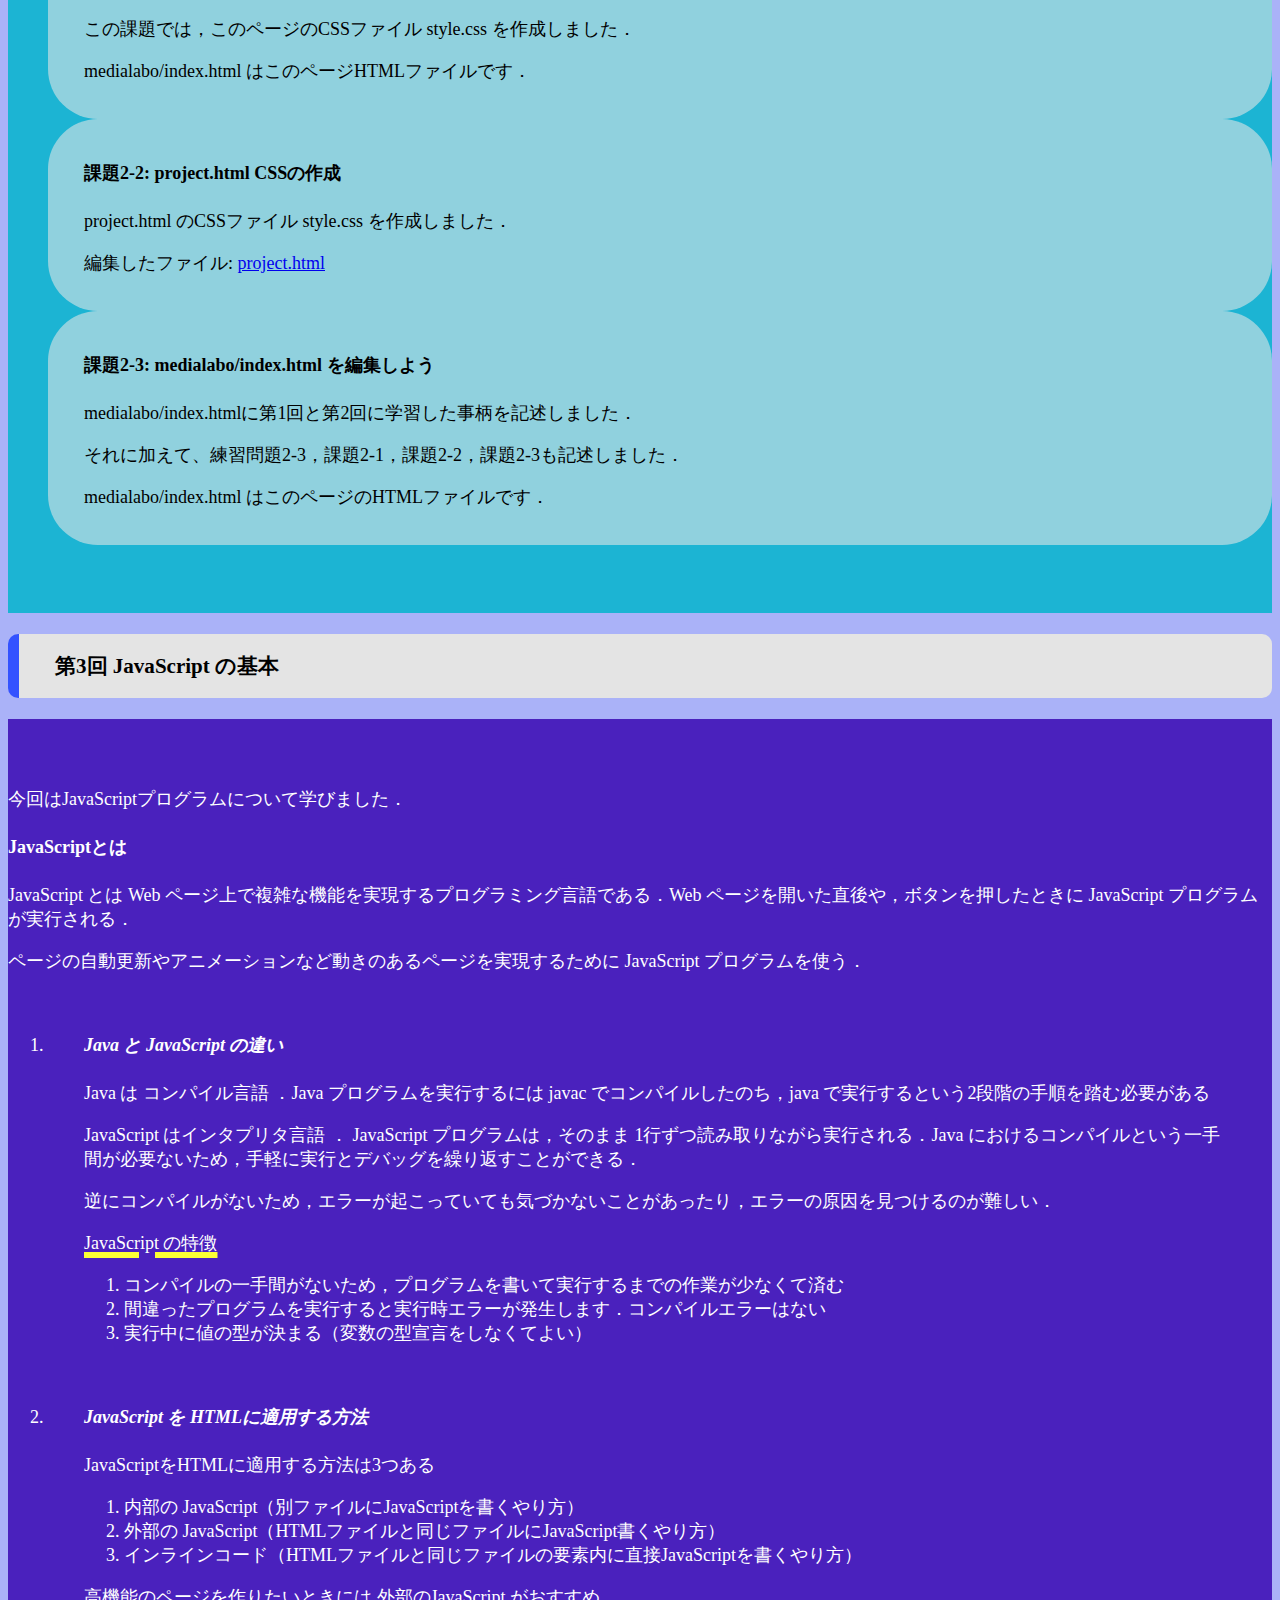
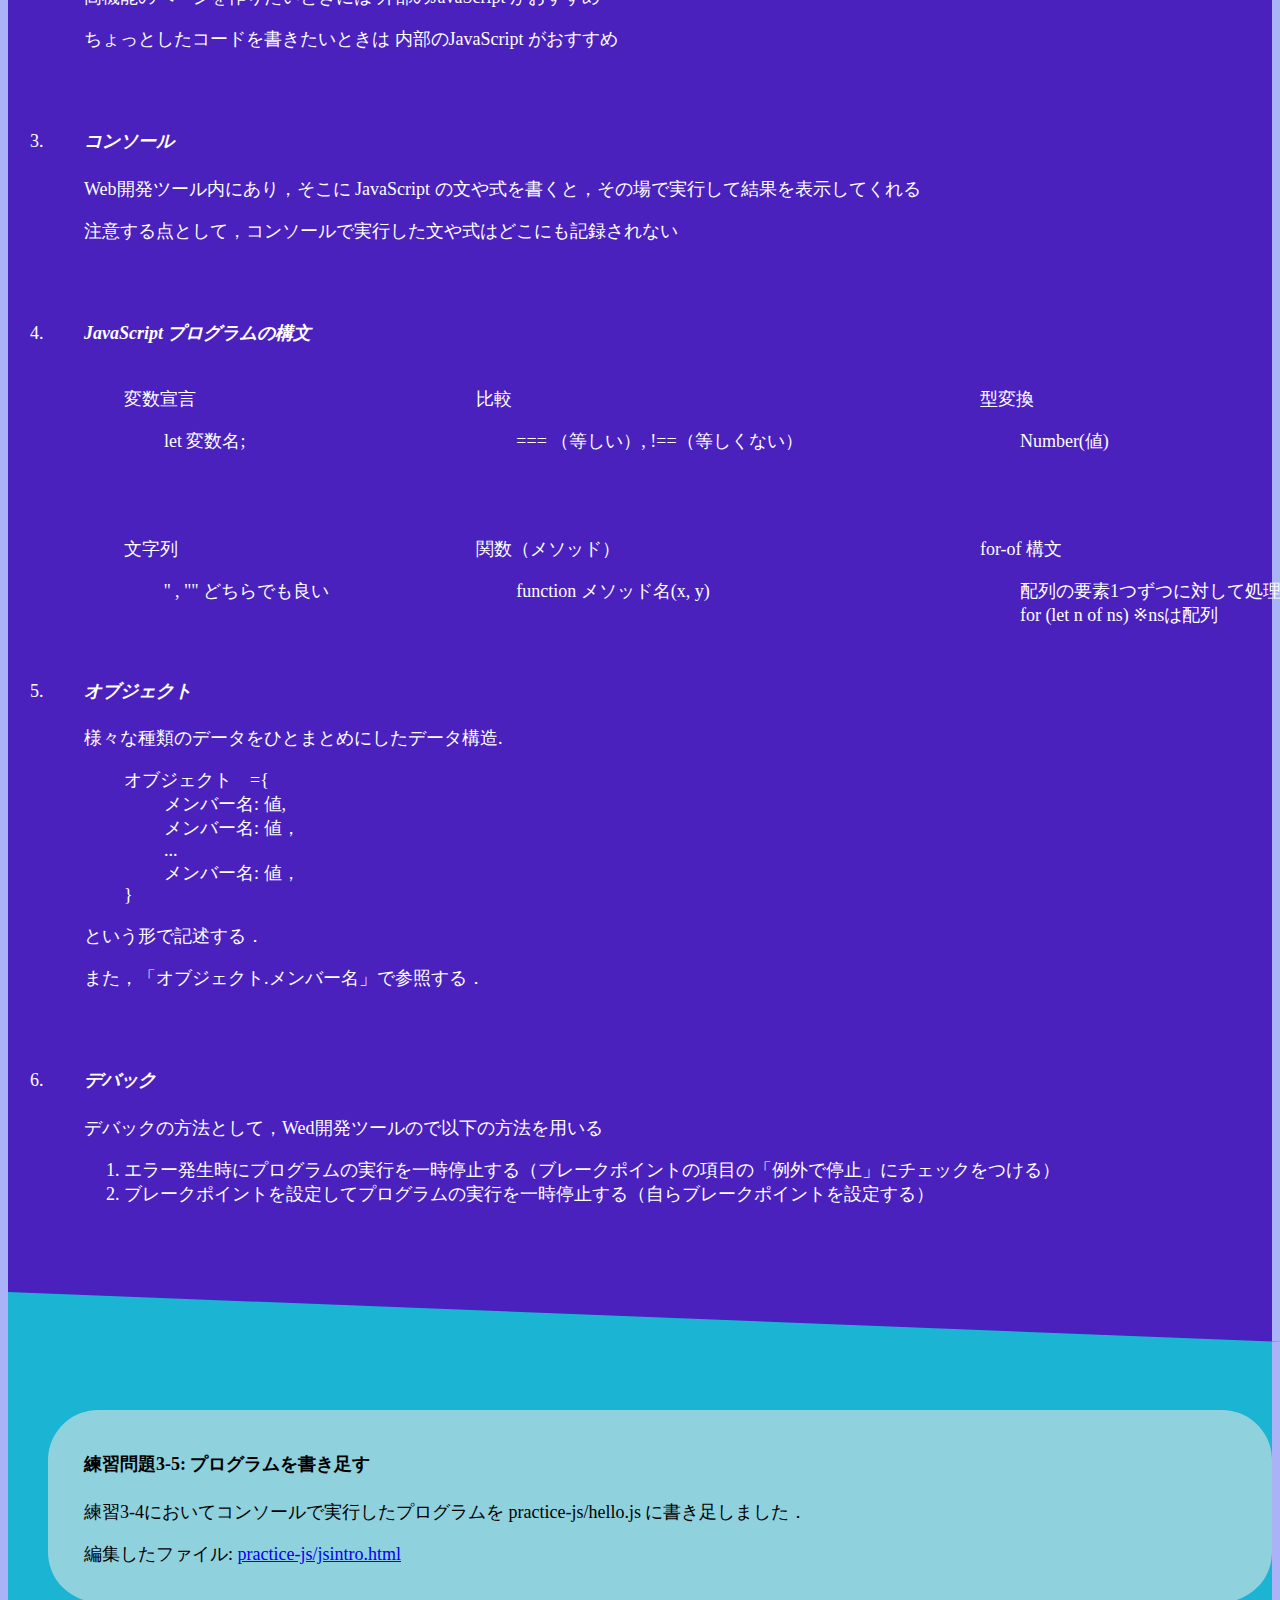
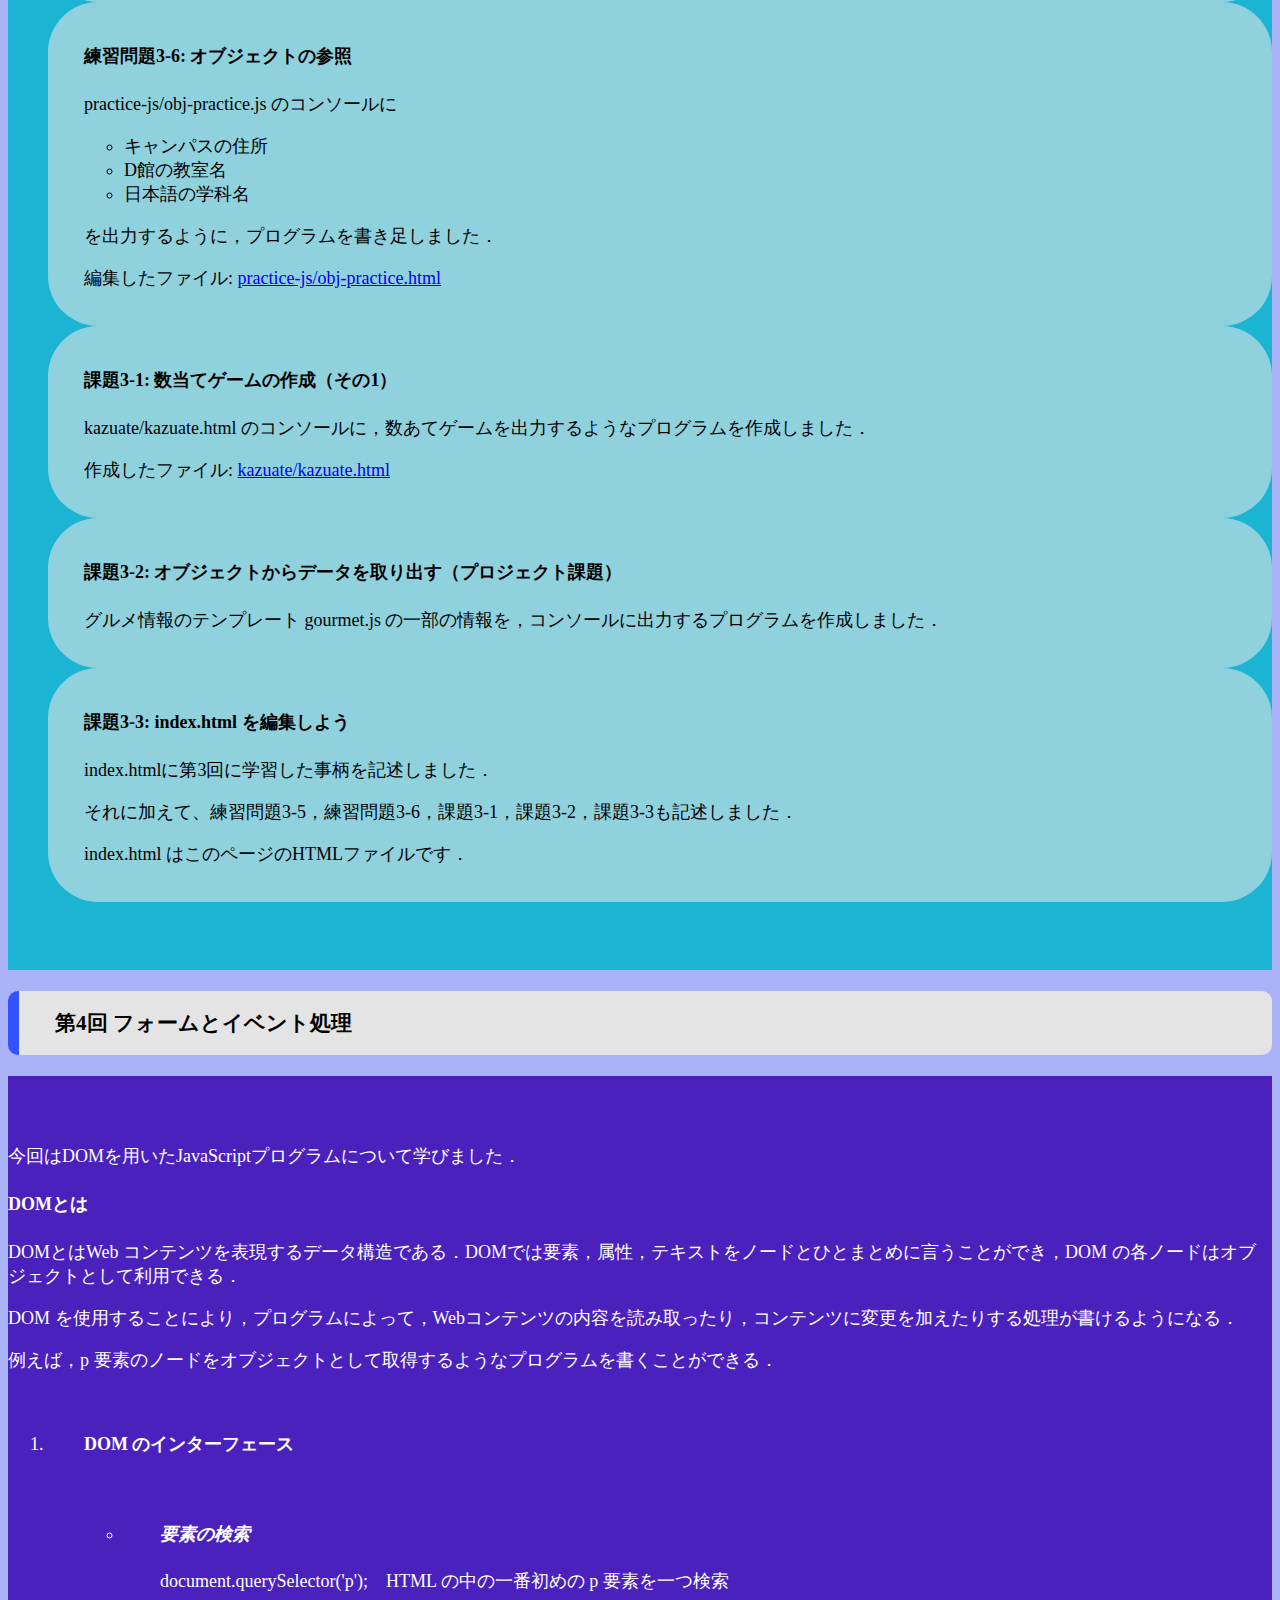
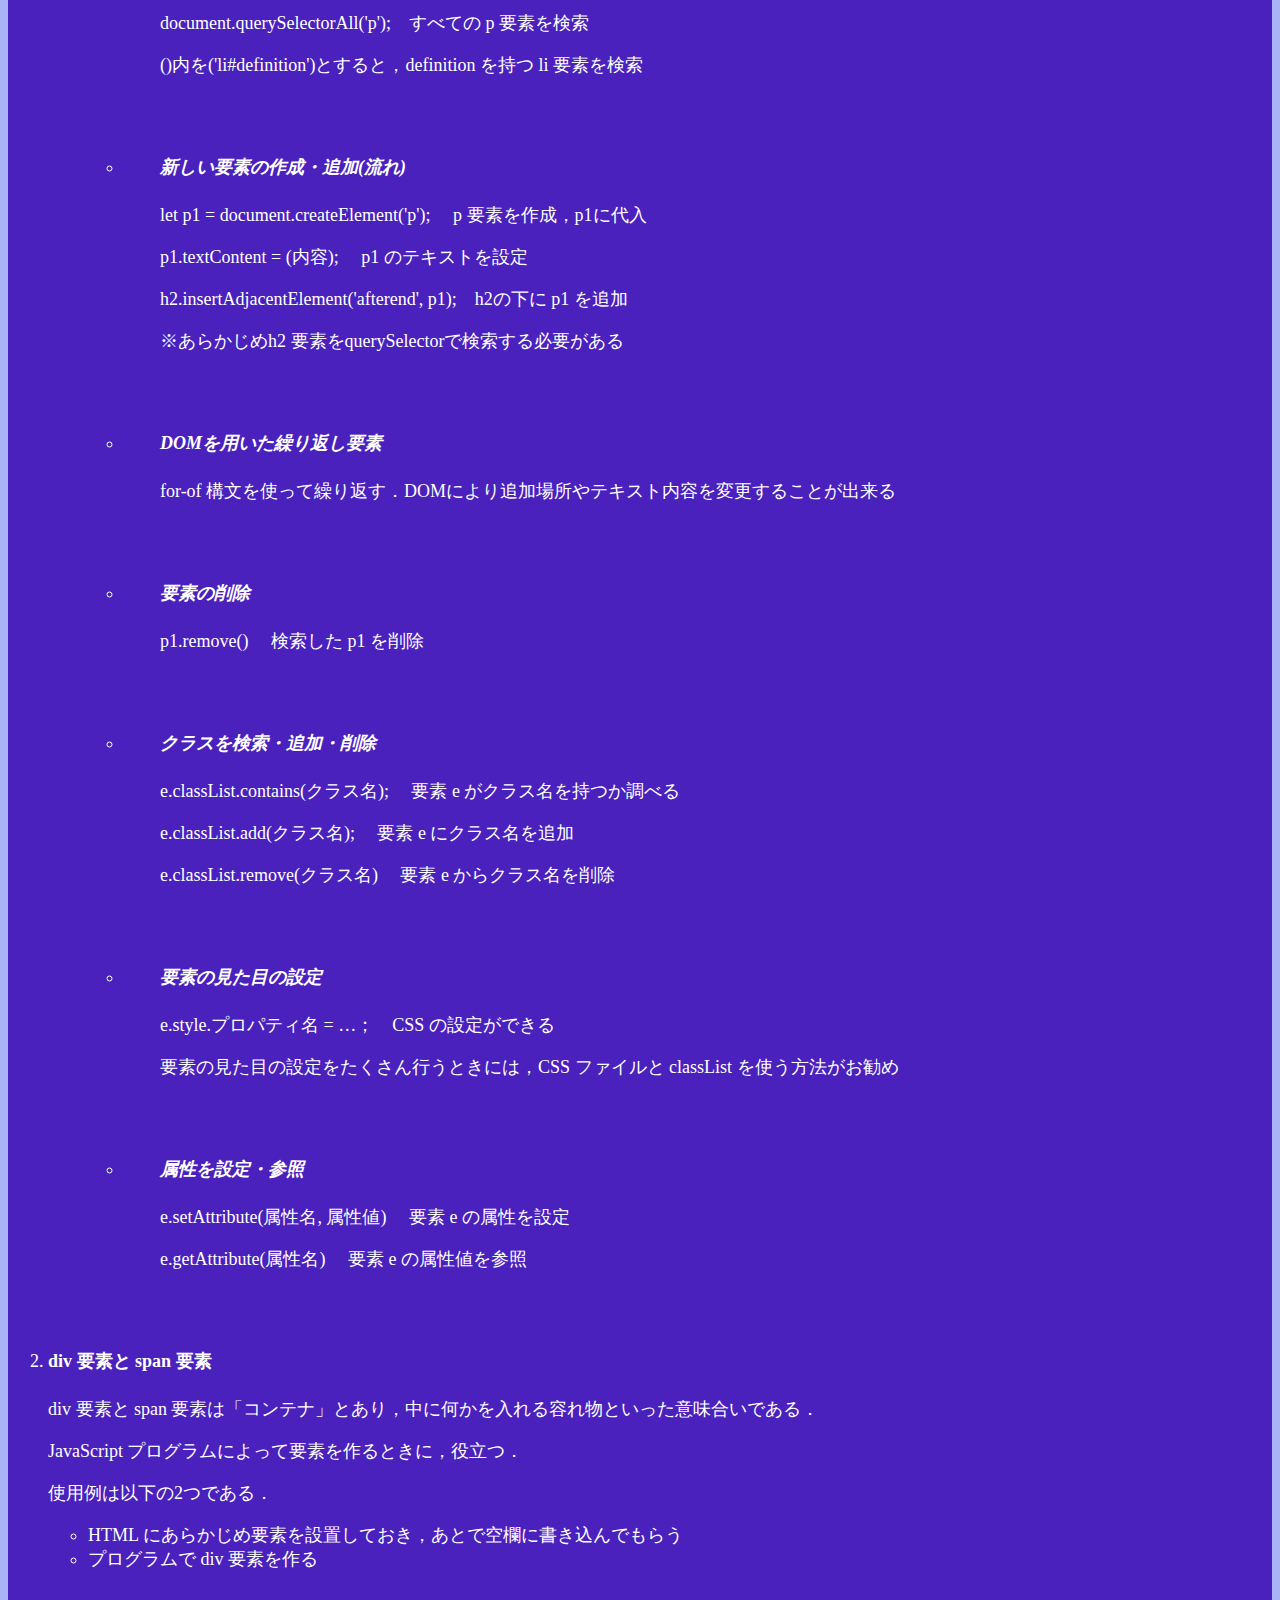
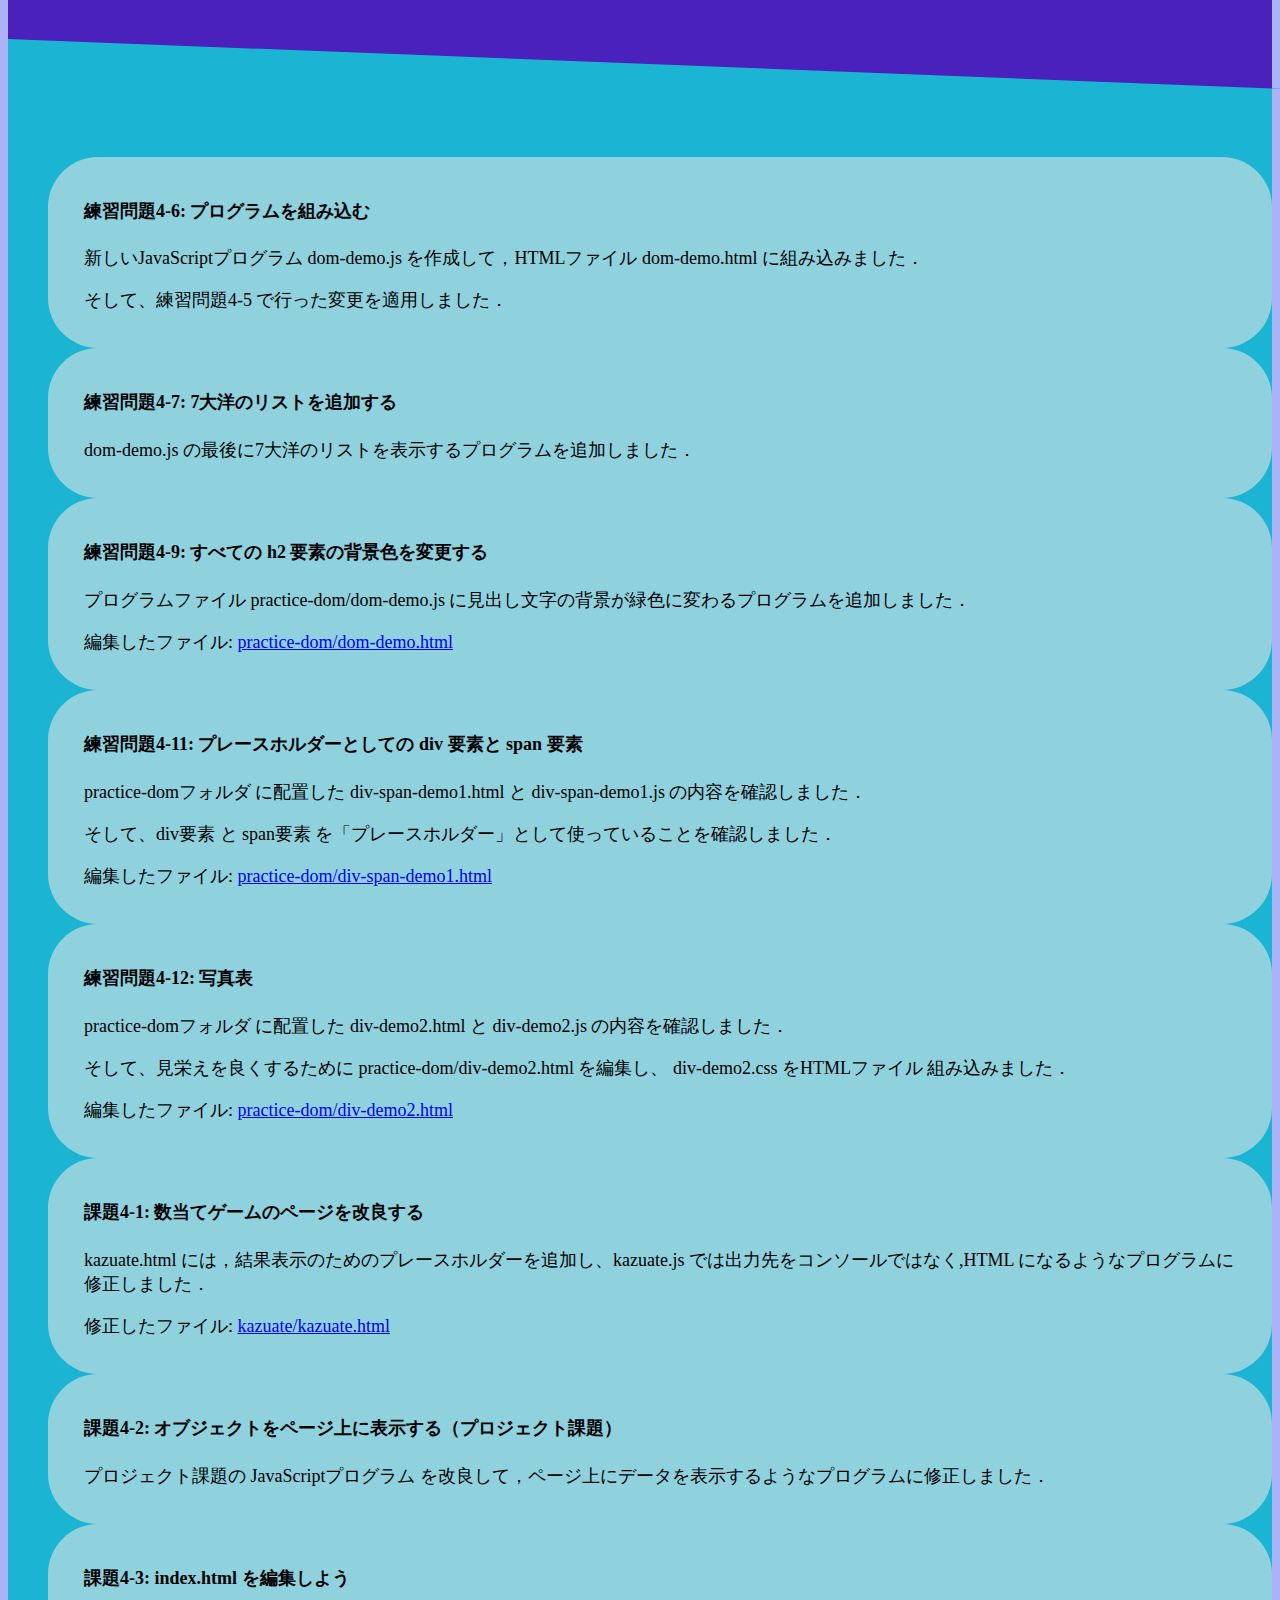
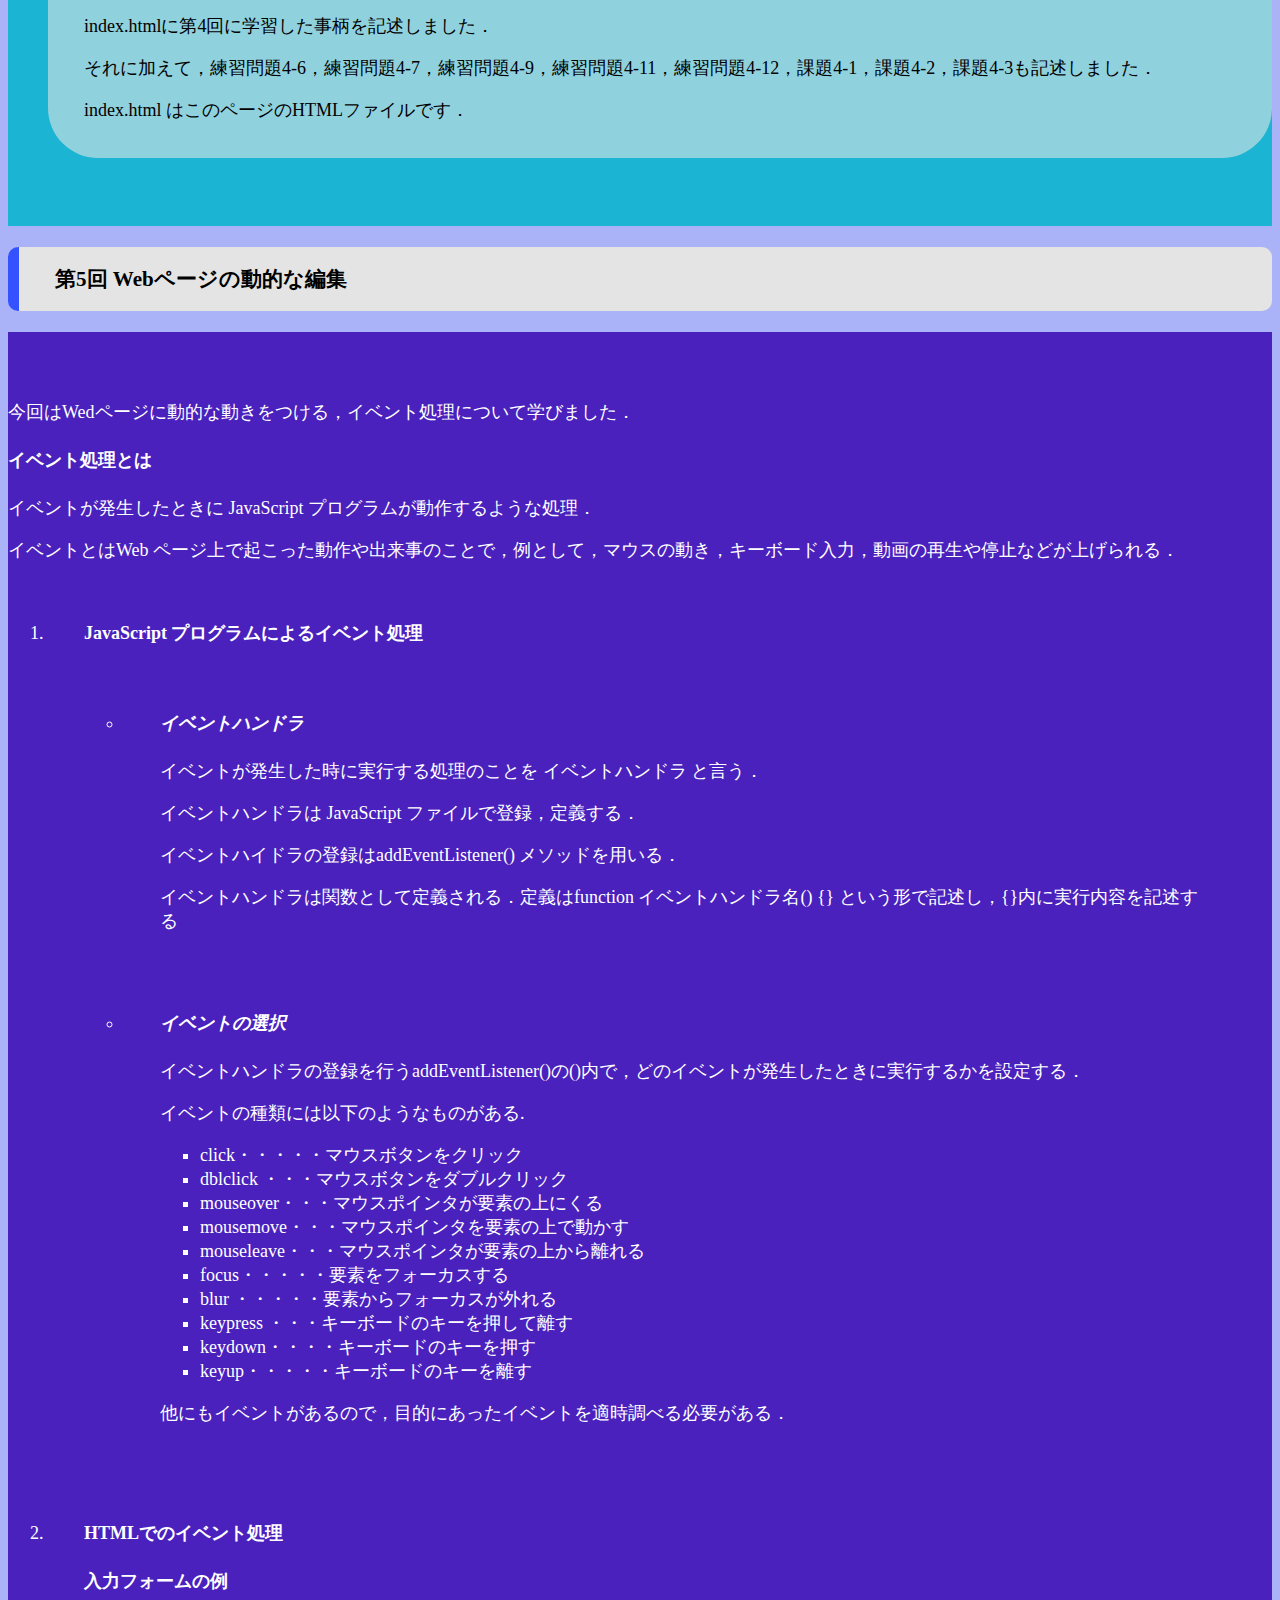
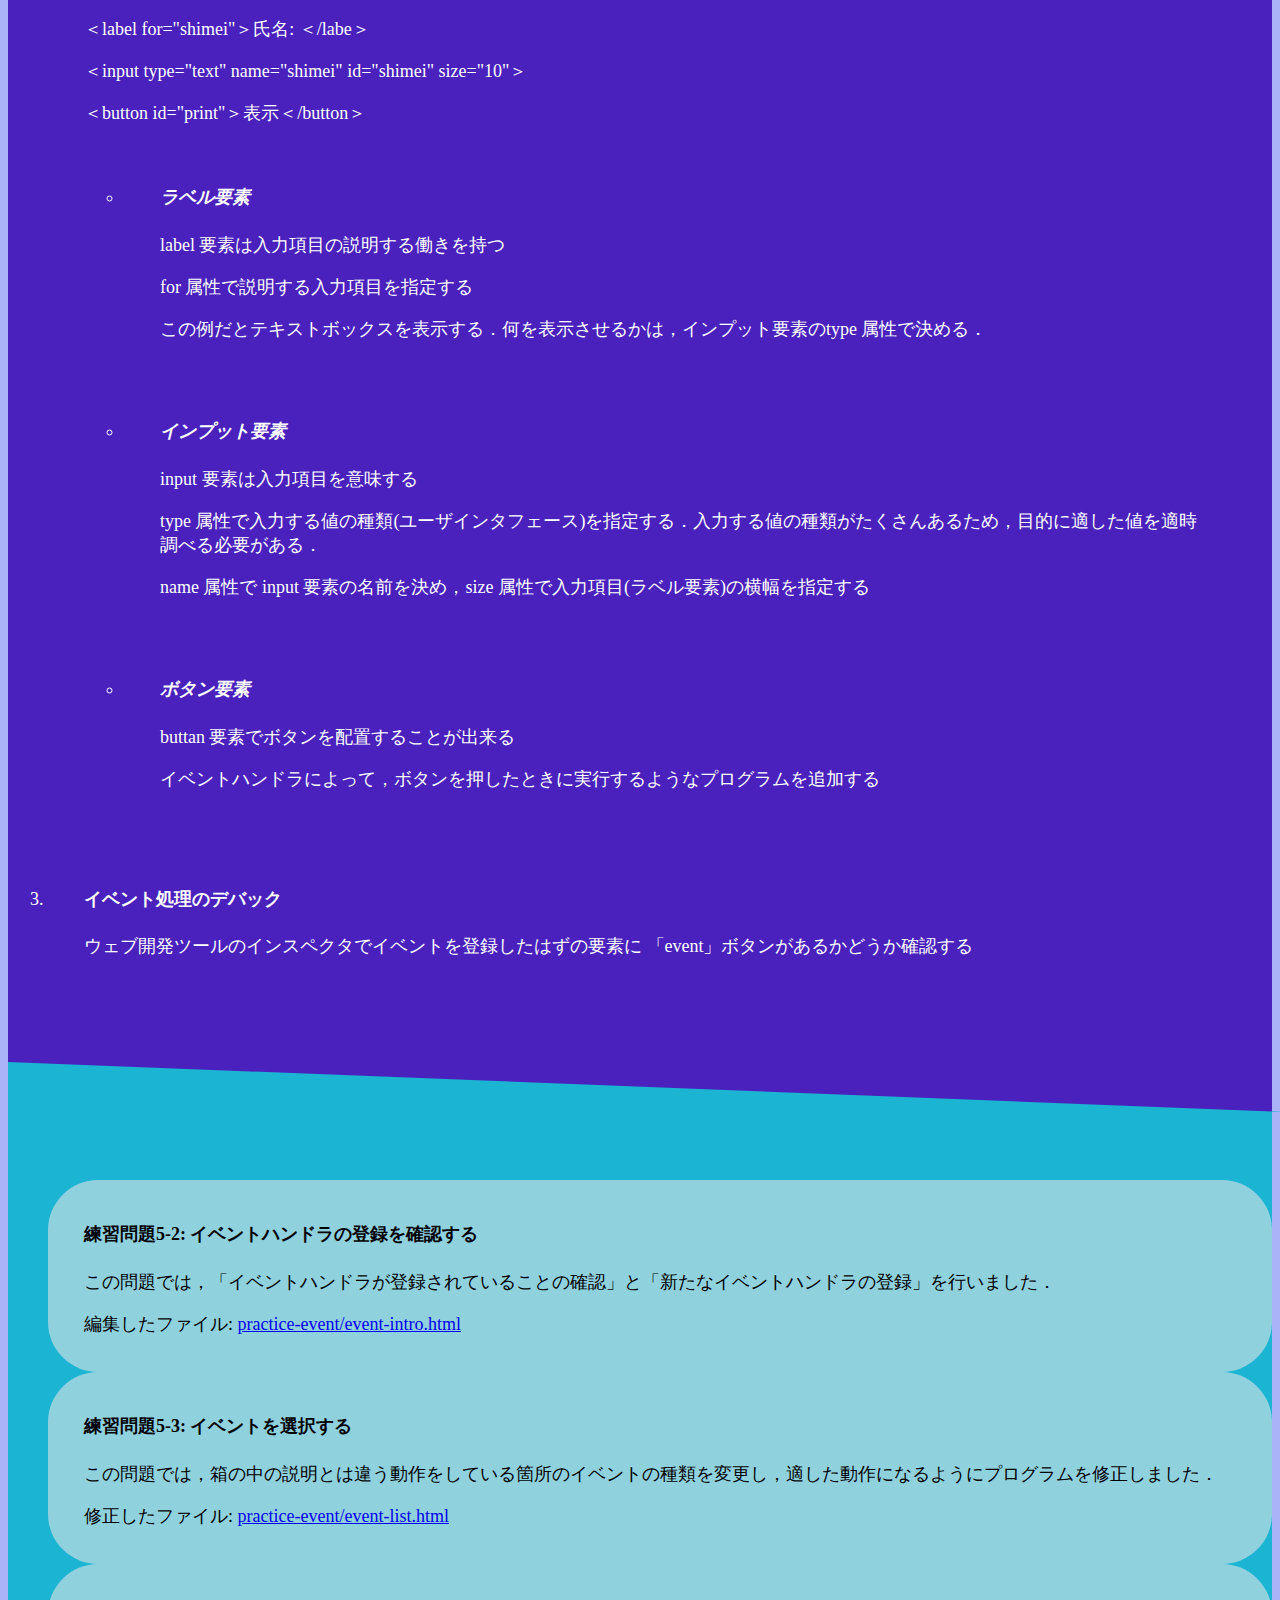
==== commit 1676efb3: "完成" ====
--- a/index.html
+++ b/index.html
@@ -7,18 +7,22 @@
   <link rel="stylesheet" href="style.css">
 </head>
 
-<body>
+<body class="bc">
   <h1>「Webコンテンツ作成」の成果</h1>
   <h2>本テーマの学習目的</h2>
-  <p>先行する専門科目で学習した情報工学の基礎知識を応用した実験を通じて実践的な能力を修得することを目的とする。</p>
-  <p>HTML、CSS、JavaScriptなどによる Webページ作成を通じてリーダーシップ能力、課題に対する解決能力育成を目指す。</p>
+  <div class="yohaku">
+    <p>先行する専門科目で学習した情報工学の基礎知識を応用した実験を通じて実践的な能力を修得することを目的とする。</p>
+    <p>HTML、CSS、JavaScriptなどによる Webページ作成を通じてリーダーシップ能力、課題に対する解決能力育成を目指す。</p>
+  </div>
 
   <h2>プロジェクト課題について</h2>
-  <p>プロジェクト課題では、自身で考えたWeb アプリケーションの作成を実施する．</p>
-  <p>ここで表示するデータは「グルメ情報」とし、HTMLファイルで任意のグルメジャンル情報を検索できる検索機能を配置した。</p>
-  <p>また、CSSファイルでページの装飾をし、JavaScriptファイルで検索したジャンルに適した店舗情報を表示するようにした。</p>
-  <p>検索結果の情報として、「店名」「ジャンル」「住所」「営業時間」「クーポンサイトURL」を表示するようにした。</p>
-  <p>プロジェクト課題で作成したページ: <a href="project.html" title="project.htmlへのリンク" target="_blank">project.html</a></p>
+  <div class="yohaku">
+    <p>プロジェクト課題では、自身で考えたWeb アプリケーションの作成を実施する．</p>
+    <p>ここで表示するデータは「グルメ情報」とし、HTMLファイルで任意のグルメジャンル情報を検索できる検索機能を配置した。</p>
+    <p>また、CSSファイルでページの装飾をし、JavaScriptファイルで検索したジャンルに適した店舗情報を表示するようにした。</p>
+    <p>検索結果の情報として、「店名」「ジャンル」「住所」「営業時間」「クーポンサイトURL」を表示するようにした。</p>
+    <p>プロジェクト課題で作成したページ: <a href="project.html" title="project.htmlへのリンク" target="_blank">project.html</a></p>
+  </div>
 
   <h2>毎回の講義で作成したページ</h2>
   <h3 class="yokosen midasi">第1回 HTMLによるWebページの構造の記述</h3>
@@ -27,25 +31,25 @@
   <div class="border-background">
     <p>今回はHTMLでのWebページの作成について学びました．</p>
     <ol>
-      <li>
+      <li class="yohaku">
         <h4><strong><em>段落</em></strong></h4>
         <p>「p」要素は文章を1つの段落として構成した要素である．</p>
         <p>「p」要素は一行で表示されるので，その中での半角スペース（空白文字）と改行はすべて1つの半角スペースとして認識される</p>
       </li>
-      <li>
+      <li class="yohaku">
         <h4><strong><em>重要</em></strong></h4>
         <p>「strong」要素は重要であることを意味する要素であり，「<strong>太字にする</strong>」という意味はない</p>
       </li>
-      <li>
+      <li class="yohaku">
         <h4><strong><em>強調</em></strong></h4>
         <p>「em」要素は強調することを意味する要素であり，「<em>斜体にする</em>」という意味はない</p>
       </li>
-      <li>
+      <li class="yohaku">
         <h4><strong><em>見出し</em></strong></h4>
         <p>「h1,h2,h3...」要素は見出しのを意味する要素であり，番号が小さいほど大きな見出しとなる</p>
         <p>「ul」要素は番号なし，「ol」要素は番号付きのリストを作る要素であり，リストの1つの項目は「li」要素として記述する</p>
       </li>
-      <li>
+      <li class="yohaku">
         <h4><strong><em>リンク</em></strong></h4>
         <p>「a」要素はリンクを作る要素です．また「a」要素はhref,title,targetという属性を用いてリンクを作ります</p>
       </li>
@@ -88,7 +92,7 @@
   <div class="border-background">
     <p>今回はCSSを用いたWebページの装飾方法について学びました．</p>
     <ol>
-      <li>
+      <li class="yohaku">
         <h4><strong><em>装飾方法</em></strong></h4>
         <p>装飾方法はCSSのセレクタとプロパティを用いて行う．</p>
         <p>セレクタに装飾したい要素を指定し，そのセレクタ内にプロパティを用いて装飾内容を決める．</p>
@@ -100,7 +104,7 @@
         </ul>
         <p>プロパティは把握しきれないほどあるため，自ら検索して調べる必要がある．</p>
       </li>
-      <li>
+      <li class="yohaku">
         <h4><strong><em>CSS を HTML に適用する方法</em></strong></h4>
         <p>CSSをHTMLに適用する方法は3つある</p>
         <ol>
@@ -109,7 +113,7 @@
           <li>インラインスタイル（HTMLファイルの要素内に直接CSSを書くやり方）</li>
         </ol>
       </li>
-      <li>
+      <li class="yohaku">
         <h4><strong><em>ボックスモデル</em></strong></h4>
         <p>ページに要素を表示させるときに，要素は長方形の領域（ボックス）に描画される．</p>
         <p>CSSで要素のボックスの設定を行える．</p>
@@ -123,7 +127,7 @@
           <li>background（背景）</li>
         </ol>
       </li>
-      <li>
+      <li class="yohaku">
         <h4><strong><em>レイアウト</em></strong></h4>
         <p>ページ全体のレイアウトを大きく変更することが可能</p>
         <p>フレックスボックス，グリッドレイアウト，フロートを用いる．</p>
@@ -168,7 +172,7 @@
     <p>JavaScript とは Web ページ上で複雑な機能を実現するプログラミング言語である．Web ページを開いた直後や，ボタンを押したときに JavaScript プログラムが実行される．</p>
     <p>ページの自動更新やアニメーションなど動きのあるページを実現するために JavaScript プログラムを使う．</p>
     <ol>
-      <li>
+      <li class="yohaku">
         <h4><em>Java と JavaScript の違い</em></h4>
         <p>Java は コンパイル言語 ．Java プログラムを実行するには javac でコンパイルしたのち，java で実行するという2段階の手順を踏む必要がある</p>
         <p>JavaScript はインタプリタ言語 ． JavaScript プログラムは，そのまま 1行ずつ読み取りながら実行される．Java
@@ -181,7 +185,7 @@
           <li>実行中に値の型が決まる（変数の型宣言をしなくてよい）</li>
         </ol>
       </li>
-      <li>
+      <li class="yohaku">
         <h4><em>JavaScript を HTMLに適用する方法</em></h4>
         <p>JavaScriptをHTMLに適用する方法は3つある</p>
         <ol>
@@ -192,54 +196,68 @@
         <p>高機能のページを作りたいときには 外部のJavaScript がおすすめ</p>
         <p>ちょっとしたコードを書きたいときは 内部のJavaScript がおすすめ</p>
       </li>
-      <li>
+      <li class="yohaku">
         <h4><em>コンソール</em></h4>
         <p>Web開発ツール内にあり，そこに JavaScript の文や式を書くと，その場で実行して結果を表示してくれる</p>
         <p>注意する点として，コンソールで実行した文や式はどこにも記録されない</p>
       </li>
-      <li>
+      <li class="yohaku">
         <h4><em>JavaScript プログラムの構文</em></h4>
         <ol>
-          <li class="delete-marker">
-            <p class="bottom">変数宣言</p>
-            <ol class="delete-marker">
-              <li>let 変数名;</li>
-            </ol>
-          </li>
-          <li class="delete-marker">
-            <p class="bottom">比較</p>
-            <ol class="delete-marker">
-              <li>=== （等しい）, !==（等しくない）</li>
-            </ol>
-          </li>
-          <li class="delete-marker">
-            <p class="bottom">型変換</p>
-            <ol class="delete-marker">
-              <li>Number(値)</li>
-            </ol>
-          </li>
-          <li class="delete-marker">
-            <p class="bottom">文字列</p>
-            <ol class="delete-marker">
-              <li>'' , "" どちらでも良い</li>
-            </ol>
-          </li>
-          <li class="delete-marker">
-            <p class="bottom">関数（メソッド）</p>
-            <ol class="delete-marker">
-              <li>function メソッド名(x, y)</li>
-            </ol>
-          </li>
-          <li class="delete-marker">
-            <p class="bottom">for-of 構文</p>
-            <ol class="delete-marker">
-              <li>配列の要素1つずつに対して処理を実行</li>
-              <li>for (let n of ns) ※nsは配列</li>
-            </ol>
-          </li>
+          <div class="zentai">
+            <div class="box1">
+              <li class="delete-marker">
+                <p>変数宣言</p>
+                <ol class="delete-marker">
+                  <li>let 変数名;</li>
+                </ol>
+              </li>
+            </div>
+            <div class="box1">
+              <li class="delete-marker">
+                <p>比較</p>
+                <ol class="delete-marker">
+                  <li>=== （等しい）, !==（等しくない）</li>
+                </ol>
+              </li>
+            </div>
+            <div class="box2">
+              <li class="delete-marker">
+                <p>型変換</p>
+                <ol class="delete-marker">
+                  <li>Number(値)</li>
+                </ol>
+              </li>
+            </div>
+            <div class="box3">
+              <li class="delete-marker">
+                <p>文字列</p>
+                <ol class="delete-marker">
+                  <li>'' , "" どちらでも良い</li>
+                </ol>
+              </li>
+            </div>
+            <div class="box4">
+              <li class="delete-marker">
+                <p>関数（メソッド）</p>
+                <ol class="delete-marker">
+                  <li>function メソッド名(x, y)</li>
+                </ol>
+              </li>
+            </div>
+            <div class="box5">
+              <li class="delete-marker">
+                <p>for-of 構文</p>
+                <ol class="delete-marker">
+                  <li>配列の要素1つずつに対して処理を実行</li>
+                  <li>for (let n of ns) ※nsは配列</li>
+                </ol>
+              </li>
+            </div>
+          </div>
         </ol>
       </li>
-      <li>
+      <li class="yohaku">
         <h4><em>オブジェクト</em></h4>
         <p>様々な種類のデータをひとまとめにしたデータ構造.</p>
         <ul>
@@ -255,7 +273,7 @@
         <p>という形で記述する．</p>
         <p>また，「オブジェクト.メンバー名」で参照する．</p>
       </li>
-      <li>
+      <li class="yohaku">
         <h4><em>デバック</em></h4>
         <p>デバックの方法として，Wed開発ツールので以下の方法を用いる</p>
         <ol>
@@ -315,42 +333,42 @@
     <p>DOM を使用することにより，プログラムによって，Webコンテンツの内容を読み取ったり，コンテンツに変更を加えたりする処理が書けるようになる．</p>
     <p>例えば，p 要素のノードをオブジェクトとして取得するようなプログラムを書くことができる．</p>
     <ol>
-      <li>
+      <li class="yohaku">
         <h4>DOM のインターフェース</h4>
         <ul>
-          <li>
+          <li class="yohaku">
             <h4><em>要素の検索</em></h4>
             <p>document.querySelector('p');　HTML の中の一番初めの p 要素を一つ検索</p>
             <p>document.querySelectorAll('p');　すべての p 要素を検索</p>
             <p>()内を('li#definition')とすると，definition を持つ li 要素を検索</p>
           </li>
-          <li>
+          <li class="yohaku">
             <h4><em>新しい要素の作成・追加(流れ)</em></h4>
             <p>let p1 = document.createElement('p');　 p 要素を作成，p1に代入</p>
             <p>p1.textContent = (内容); 　p1 のテキストを設定</p>
             <p>h2.insertAdjacentElement('afterend', p1);　h2の下に p1 を追加</p>
             <p>※あらかじめh2 要素をquerySelectorで検索する必要がある</p>
           </li>
-          <li>
+          <li class="yohaku">
             <h4><em>DOMを用いた繰り返し要素</em></h4>
             <p>for-of 構文を使って繰り返す．DOMにより追加場所やテキスト内容を変更することが出来る</p>
           </li>
-          <li>
+          <li class="yohaku">
             <h4><em>要素の削除</em></h4>
             <p>p1.remove() 　検索した p1 を削除</p>
           </li>
-          <li>
+          <li class="yohaku">
             <h4><em>クラスを検索・追加・削除</em></h4>
             <p>e.classList.contains(クラス名); 　要素 e がクラス名を持つか調べる</p>
             <p>e.classList.add(クラス名); 　要素 e にクラス名を追加</p>
             <p>e.classList.remove(クラス名) 　要素 e からクラス名を削除</p>
           </li>
-          <li>
+          <li class="yohaku">
             <h4><em>要素の見た目の設定</em></h4>
             <p>e.style.プロパティ名 = …；　CSS の設定ができる</p>
             <p>要素の見た目の設定をたくさん行うときには，CSS ファイルと classList を使う方法がお勧め</p>
           </li>
-          <li>
+          <li class="yohaku">
             <h4><em>属性を設定・参照</em></h4>
             <p>e.setAttribute(属性名, 属性値) 　要素 e の属性を設定</p>
             <p>e.getAttribute(属性名) 　要素 e の属性値を参照</p>
@@ -429,17 +447,17 @@
     <p>イベントが発生したときに JavaScript プログラムが動作するような処理．</p>
     <p>イベントとはWeb ページ上で起こった動作や出来事のことで，例として，マウスの動き，キーボード入力，動画の再生や停止などが上げられる．</p>
     <ol>
-      <li>
+      <li class="yohaku">
         <h4>JavaScript プログラムによるイベント処理</h4>
         <ul>
-          <li>
+          <li class="yohaku">
             <h4><em>イベントハンドラ</em></h4>
             <p>イベントが発生した時に実行する処理のことを イベントハンドラ と言う．</p>
             <p>イベントハンドラは JavaScript ファイルで登録，定義する．</p>
             <p>イベントハイドラの登録はaddEventListener() メソッドを用いる．</p>
             <p>イベントハンドラは関数として定義される．定義はfunction イベントハンドラ名() {} という形で記述し，{}内に実行内容を記述する</p>
           </li>
-          <li>
+          <li class="yohaku">
             <h4><em>イベントの選択</em></h4>
             <p>イベントハンドラの登録を行うaddEventListener()の()内で，どのイベントが発生したときに実行するかを設定する．</p>
             <p>イベントの種類には以下のようなものがある.</p>
@@ -459,33 +477,33 @@
           </li>
         </ul>
       </li>
-      <li>
+      <li class="yohaku">
         <h4>HTMLでのイベント処理</h4>
         <h4>入力フォームの例</h4>
         <p>＜label for="shimei"＞氏名: ＜/labe＞</p>
         <p>＜input type="text" name="shimei" id="shimei" size="10"＞</p>
         <p>＜button id="print"＞表示＜/button＞</p>
         <ul>
-          <li>
+          <li class="yohaku">
             <h4><em>ラベル要素</em></h4>
             <p>label 要素は入力項目の説明する働きを持つ</p>
             <p>for 属性で説明する入力項目を指定する</p>
             <p>この例だとテキストボックスを表示する．何を表示させるかは，インプット要素のtype 属性で決める．</p>
           </li>
-          <li>
+          <li class="yohaku">
             <h4><em>インプット要素</em></h4>
             <p>input 要素は入力項目を意味する</p>
             <p>type 属性で入力する値の種類(ユーザインタフェース)を指定する．入力する値の種類がたくさんあるため，目的に適した値を適時調べる必要がある．</p>
             <p>name 属性で input 要素の名前を決め，size 属性で入力項目(ラベル要素)の横幅を指定する</p>
           </li>
-          <li>
+          <li class="yohaku">
             <h4><em>ボタン要素</em></h4>
             <p>buttan 要素でボタンを配置することが出来る</p>
             <p>イベントハンドラによって，ボタンを押したときに実行するようなプログラムを追加する</p>
           </li>
         </ul>
       </li>
-      <li>
+      <li class="yohaku">
         <h4>イベント処理のデバック</h4>
         <p>ウェブ開発ツールのインスペクタでイベントを登録したはずの要素に 「event」ボタンがあるかどうか確認する</p>
       </li>
@@ -527,33 +545,40 @@
   </div>
 
   <h3 class="yokosen midasi">第6回 Webページ作成演習</h3>
-  <h4>AJAX通信</h4>
-  <p>AJAX はページ全体を再読み込みすることなく，ページの一部を更新する処理</p>
-  <p>AJAX 通信は，プロジェクト課題では検索のための通信に使用する</p>
-  <p>AJAX 通信は，非同期通信方式を採用している．そのため，リクエストを送った後は，ブラウザの別の処理を実行する．レスポンスの受け取りはイベント処理として記述する</p>
-
-  <h2>工夫点，苦心点，強調点，感想（1000文字）</h2>
-  <ol>
-    <li>
-      <h4>HTML</h4>
-      HTMLでは、インデントを意識して文字を配置しました。また、まとまりごとに記述して、CSSでデザインしやすくなるようにすることを工夫しました。各回の授業内容を書くことには毎回苦戦していました。
-    </li>
-    <li>
-      <h4>CSS</h4>
-      <p>CSSではWedサイトの文字が見やすくなるように、一つのまとまりごとに分けて余白を十分に設けました。また、文字が書かれているところの周りの色を変えてより分かりやすくなるようにしました。プロジェクト課題では、ラジオボタンの部分にdiv要素を使いグリッドレイアウトを取り入れて、すっきりとなるように工夫しました。CSSでのレイアウトの変更が一番CSSで苦戦しました。</p>
-      <p>CSSのデザインについては、デザインセンスがなかったので、色んなwedデザイン学習サイト、実際のwedデザイナ―のサイト、デザインの本を図書館で借りることをして、今回の課題に使えそうなデザインを調べました。デザインの学習と平行して、配色についても学びました。インデックスファイル、プロジェクト課題は青を基調にしたWedサイトにしました。青色にした理由として、青色は誠実、真面目な印象。授業での学習において良い印象を与える色と紹介されていました。また、青色の補色が橙色だったので、橙色やそれに近い黄色を強調色として取り入れてみたことも工夫した点です。</p>
-      <p>一番強調したいところは、背景です。青色を基調にすることの他に、2つの工夫をしました。1つ目は問題部分の背景色を変えたことです。水色にすることで、書かれている内容が変わったことが直感的にわかるようにしました。2つ目は背景色の境目を斜めにすることにより、下の内容は上の内容の続きであることを思わせたり、目線誘導を狙ってみました。これらの工夫により、青色→水色がまとまりになっていると思わせれたので、第一回から第六回を自然に区別させれたところも強調したい点です。</p>
-    </li>
-    <li>
-      <h4>JavaScript</h4>
-      <p>JavaScriptはエラーが出てしまうと、エラーの場所はわかるが、正解の書き方が分からなかったので苦戦しました。自分では要素の使い方が正しいと思って実行しているので、プログラムの修正にも苦戦しました。また、やりたいことが実現できるかが分からないところも苦戦する要素でした。</p>
-      <p>全体を通してJavaScriptが一番苦戦しました。教室の解放時間にアシスタントスタッフの人に聞いたりして、理解することが出来ました。</p>
-    </li>
-    <li>
-      <h4>全体を通しての感想</h4>
-      <p>このWedコンテンツ作成の授業で、ゼロからイチを作つくれたので良い経験になりました。これまでのプログラムなどの授業は問題の答えを回答する形式だったので、実践とは程遠いものだと思っていました。しかし、今回のWedコンテンツ作成の授業では、実践に近い形式で、内容を自分自身で決めて、それを作成出来たので今後にも役に立つ経験が出来ました。自分が考えたものが今の知識で実現できるものなのかという根本的なところは考えたことがなかったので、難しいと思ったと同時に実務では向き合っていかないといけたい問題だと感じました。</p>
-    </li>
-  </ol>
+  <div class="border-background">
+    <h4>AJAX通信</h4>
+    <p>AJAX はページ全体を再読み込みすることなく，ページの一部を更新する処理</p>
+    <p>AJAX 通信は，プロジェクト課題では検索のための通信に使用する</p>
+    <p>AJAX 通信は，非同期通信方式を採用している．そのため，リクエストを送った後は，ブラウザの別の処理を実行する．レスポンスの受け取りはイベント処理として記述する</p>
+  </div>
+  <div  class="border-background2"> 
+    <p>    </p>
+  </div>
+
+  <div class="bc">
+    <h2>工夫点，苦心点，強調点，感想（1000文字）</h2>
+    <ol>
+      <li class="special delete-marker">
+        <h4>HTML</h4>
+        HTMLでは、インデントを意識して文字を配置しました。また、まとまりごとに記述して、CSSでデザインしやすくなるようにすることを工夫しました。各回の授業内容を書くことには毎回苦戦していました。
+      </li>
+      <li class="special delete-marker">
+        <h4>CSS</h4>
+        <p>CSSではWedサイトの文字が見やすくなるように、一つのまとまりごとに分けて余白を十分に設けました。また、文字が書かれているところの周りの色を変えてより分かりやすくなるようにしました。プロジェクト課題では、ラジオボタンの部分にdiv要素を使いグリッドレイアウトを取り入れて、すっきりとなるように工夫しました。CSSでのレイアウトの変更が一番CSSで苦戦しました。</p>
+        <p>CSSのデザインについては、デザインセンスがなかったので、色んなwedデザイン学習サイト、実際のwedデザイナ―のサイト、デザインの本を図書館で借りることをして、今回の課題に使えそうなデザインを調べました。デザインの学習と平行して、配色についても学びました。インデックスファイル、プロジェクト課題は青を基調にしたWedサイトにしました。青色にした理由として、青色は誠実、真面目な印象。授業での学習において良い印象を与える色と紹介されていました。また、青色の補色が橙色だったので、橙色やそれに近い黄色を強調色として取り入れてみたことも工夫した点です。</p>
+        <p>一番強調したいところは、背景です。青色を基調にすることの他に、2つの工夫をしました。1つ目は問題部分の背景色を変えたことです。水色にすることで、書かれている内容が変わったことが直感的にわかるようにしました。2つ目は背景色の境目を斜めにすることにより、下の内容は上の内容の続きであることを思わせたり、目線誘導を狙ってみました。これらの工夫により、青色→水色がまとまりになっていると思わせれたので、第一回から第六回を自然に区別させれたところも強調したい点です。</p>
+      </li>
+      <li class="special delete-marker">
+        <h4>JavaScript</h4>
+        <p>JavaScriptはエラーが出てしまうと、エラーの場所はわかるが、正解の書き方が分からなかったので苦戦しました。自分では要素の使い方が正しいと思って実行しているので、プログラムの修正にも苦戦しました。また、やりたいことが実現できるかが分からないところも苦戦する要素でした。</p>
+        <p>全体を通してJavaScriptが一番苦戦しました。教室の解放時間にアシスタントスタッフの人に聞いたりして、理解することが出来ました。</p>
+      </li>
+      <li class="special delete-marker">
+        <h4>全体を通しての感想</h4>
+        <p>このWedコンテンツ作成の授業で、ゼロからイチを作つくれたので良い経験になりました。これまでのプログラムなどの授業は問題の答えを回答する形式だったので、実践とは程遠いものだと思っていました。しかし、今回のWedコンテンツ作成の授業では、実践に近い形式で、内容を自分自身で決めて、それを作成出来たので今後にも役に立つ経験が出来ました。自分が考えたものが今の知識で実現できるものなのかという根本的なところは考えたことがなかったので、難しいと思ったと同時に実務では向き合っていかないといけたい問題だと感じました。</p>
+      </li>
+    </ol>
+  </div>
 </body>
 
 </html>--- a/style.css
+++ b/style.css
@@ -2,6 +2,10 @@
   padding: 1rem 2rem;
   background-color: rgba(231, 231, 231, 0.575);
   border-radius: 50px;
+}
+
+.yohaku{
+  padding: 1rem 2rem;
 }
 
 .yokosen {
@@ -65,7 +69,19 @@
   grid-auto-rows: 100px;
 }
 
-.box1 {
+.bc{
+  background-color:  #aab2f8;
+}
+
+.zentai {
+  display: grid;                      /* グリッドレイアウトにする*/
+  grid-template-columns: 8cm 12cm 12cm; /* 3列にする．幅は 1:2:2 の比率*/
+  grid-template-rows: 100px 100px;    /* 2行にする．高さはともに 100px */
+  grid-gap: 50px;                     /* 隣り合う行（列）の間隔を 10px に*/
+
+  width: 2000px;
+}
+/* .box1 {
   grid-column-start: 1;
   grid-column-end: 4;
   grid-row-start: 1;
@@ -84,18 +100,5 @@
   grid-column-end: 4;
   grid-row-start: 1;
   grid-row-end: 3;
-}
+} */
 
-/* .box1 {
-  grid-column-start: 1;
-  grid-column-end: 4;
-  grid-row-start: 1;
-  grid-row-end: 3;
-}
-
-.box1 {
-  grid-column-start: 1;
-  grid-column-end: 4;
-  grid-row-start: 1;
-  grid-row-end: 3;
-} */
